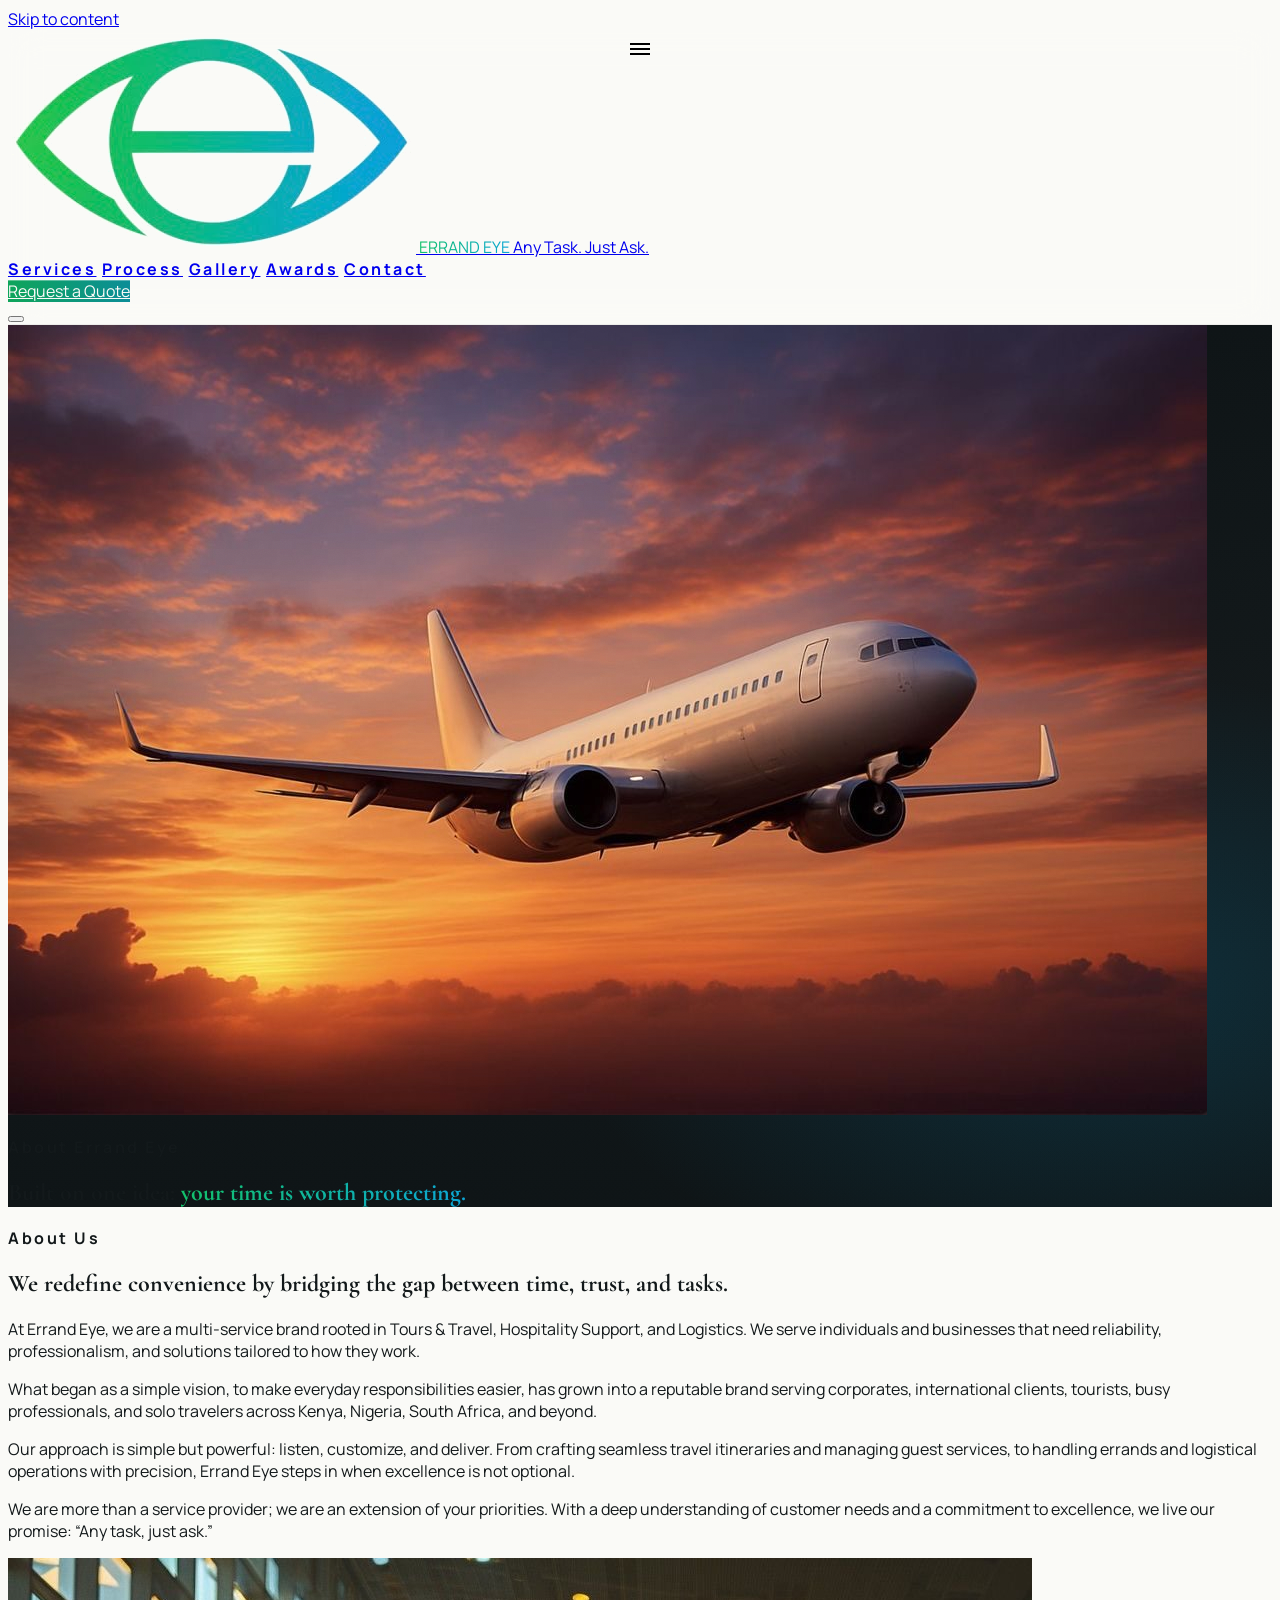
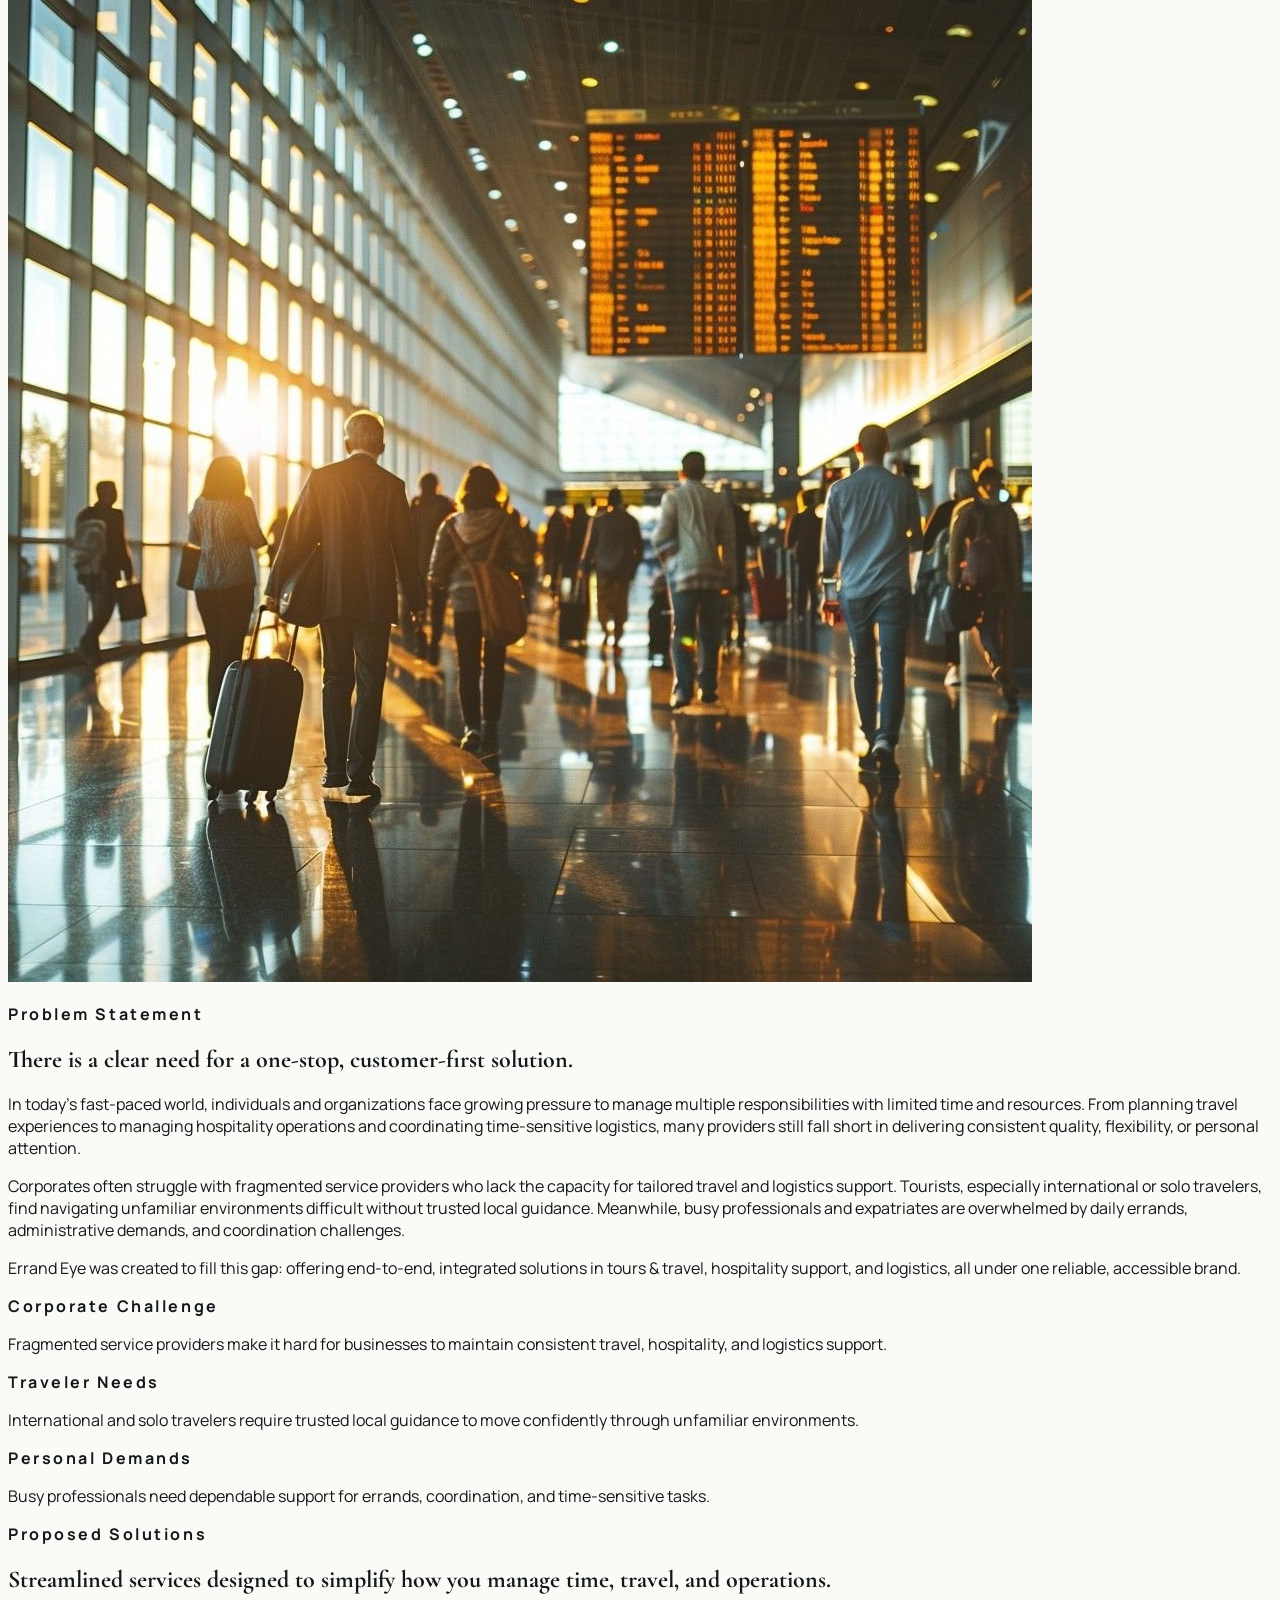
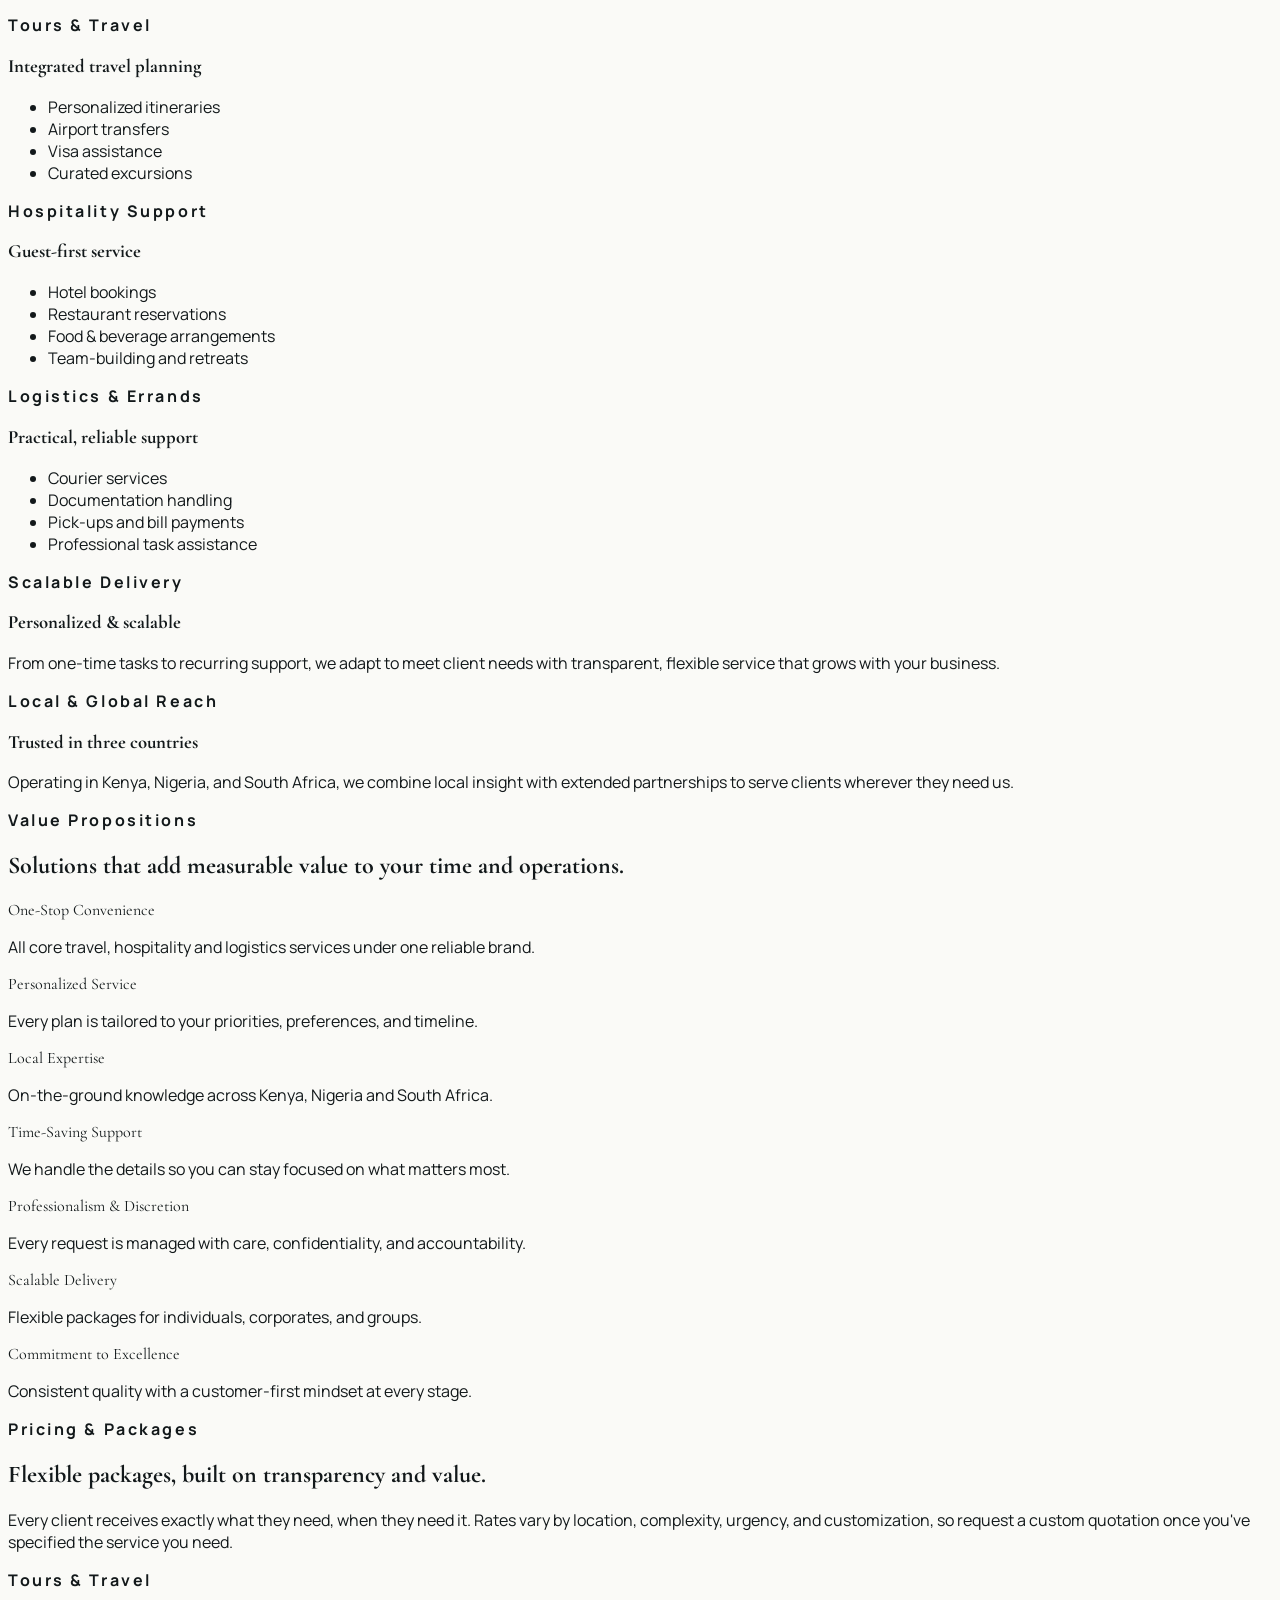
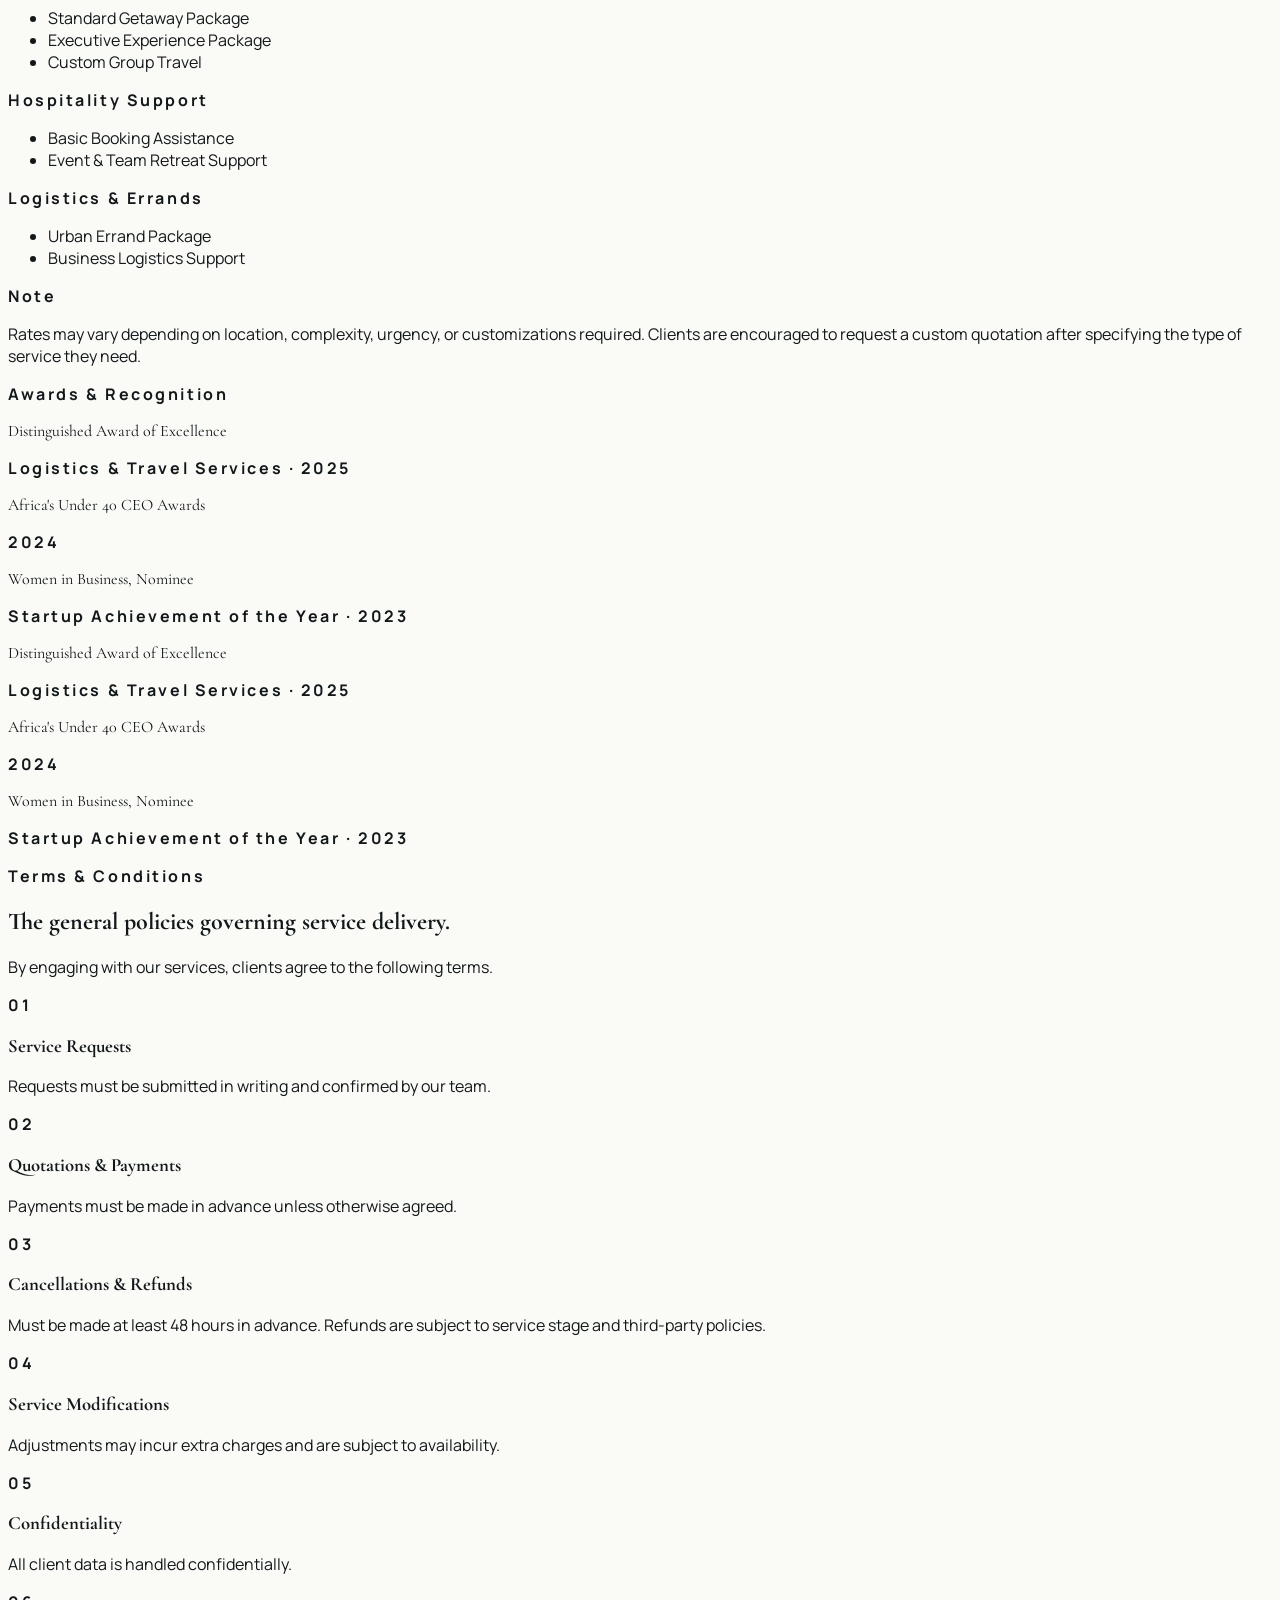
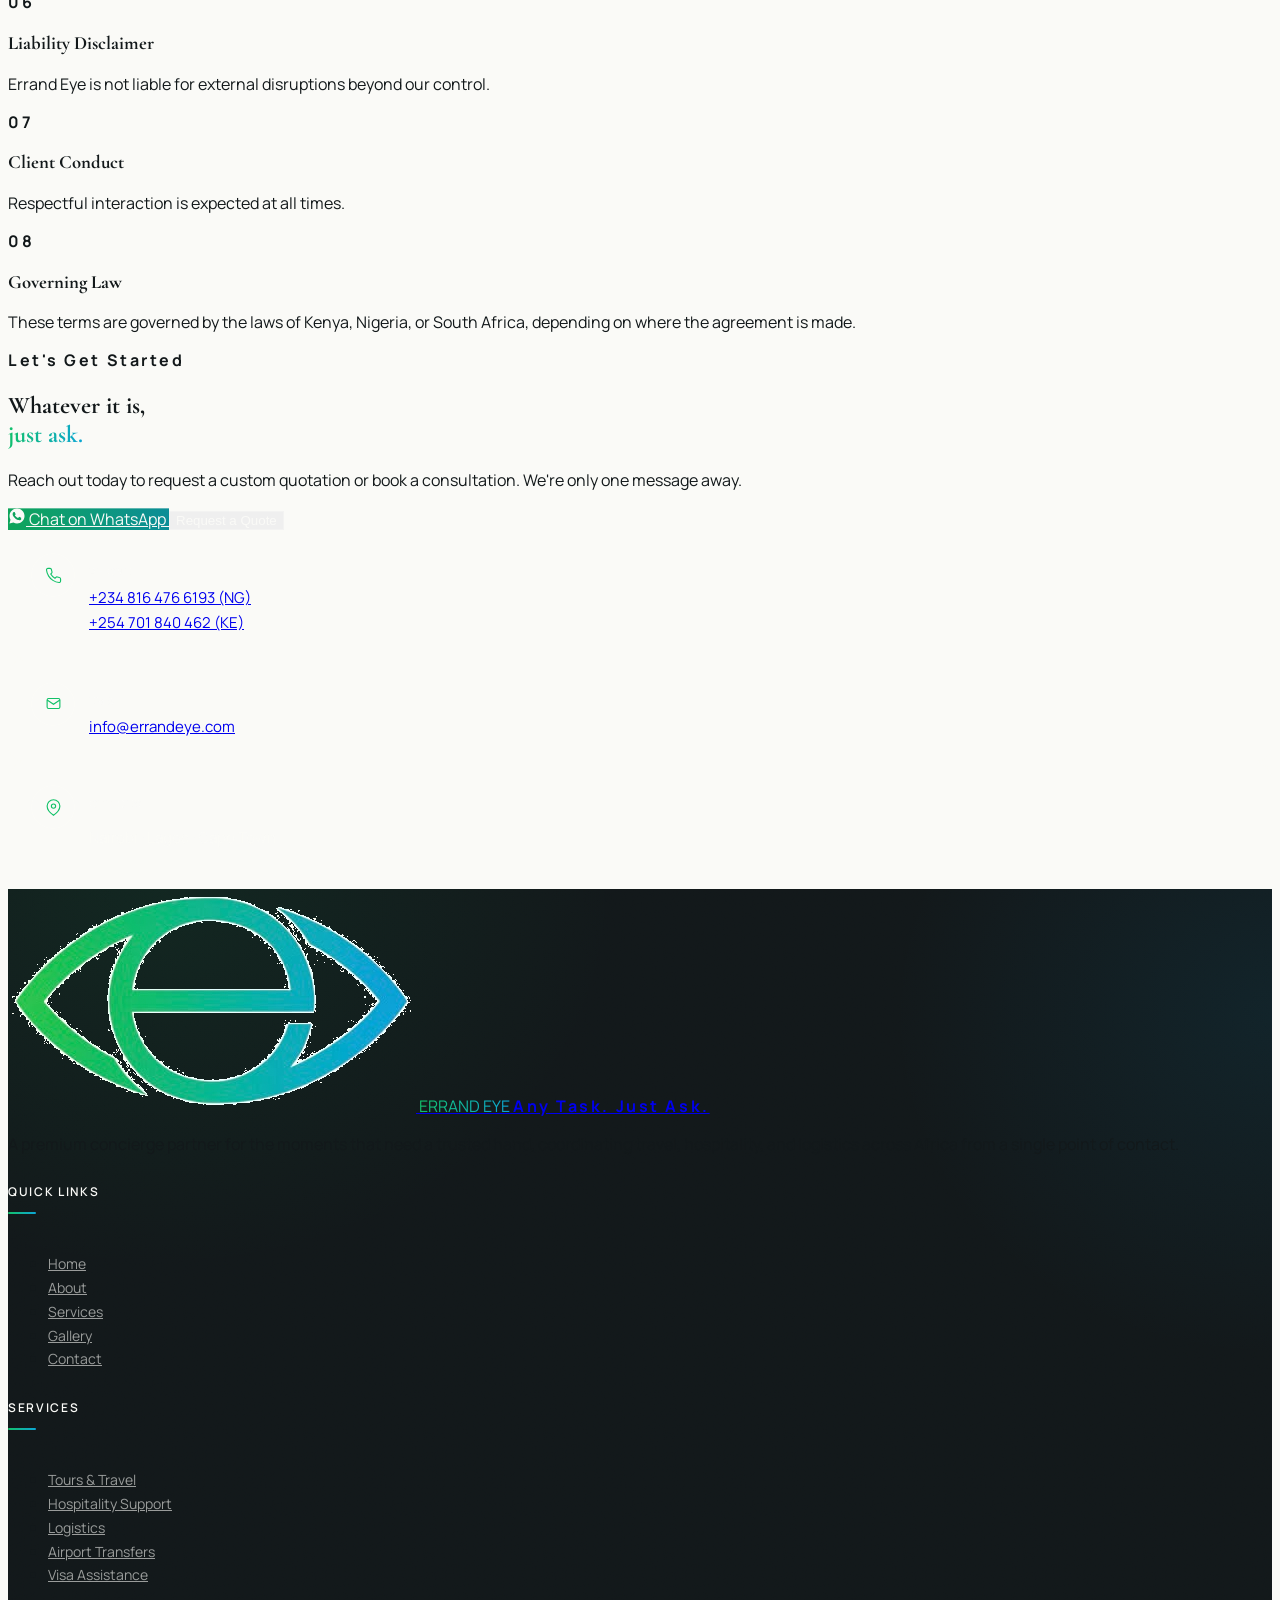
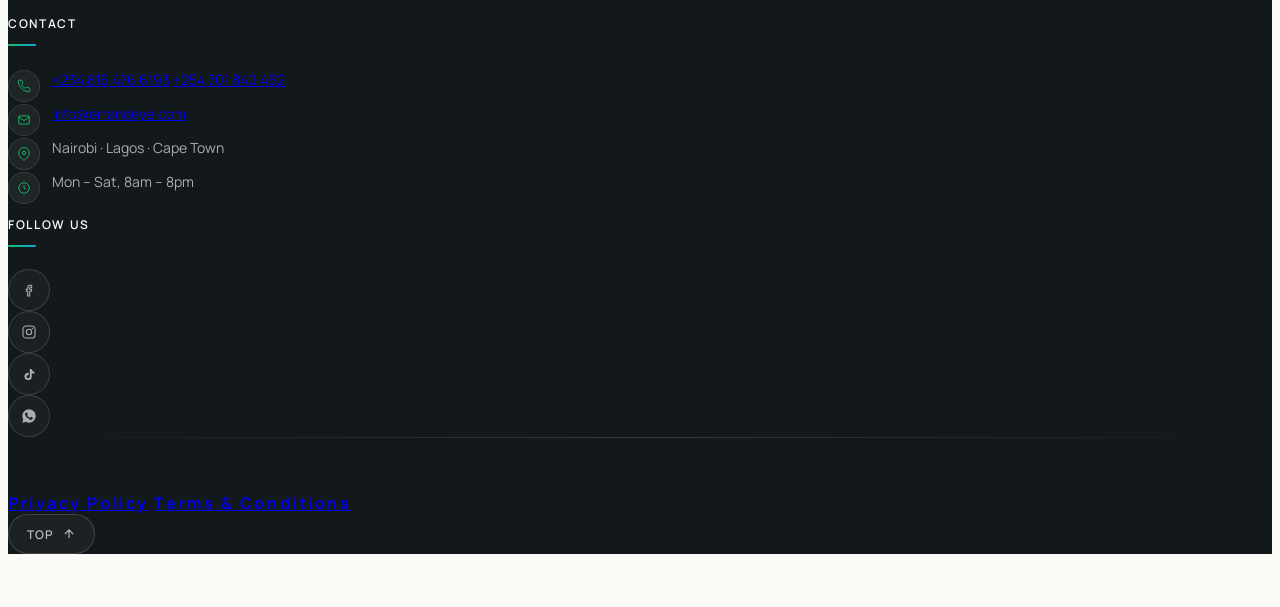
==== errand-eye/about.html @ 17d0c0e8 "Reorganize backend into backend/ and remove conflicting root Procfile Moves the Django project (conf" ====
<!DOCTYPE html>
<html lang="en">
<head>
<meta charset="UTF-8">
<meta name="viewport" content="width=device-width, initial-scale=1.0">
<title>About Us | Errand Eye Limited: Tours, Hospitality &amp; Logistics Across Africa</title>
<meta name="description" content="Errand Eye is a premium concierge partner across Kenya, Nigeria, and South Africa, built on one idea: your time is worth protecting. Learn our story and values.">
<meta name="keywords" content="Errand Eye about, concierge company Africa, travel logistics company Kenya Nigeria South Africa">
<meta property="og:title" content="About Us | Errand Eye Limited">
<meta property="og:description" content="A premium concierge partner for tours &amp; travel, hospitality, and logistics across Africa.">
<meta property="og:type" content="website">
<meta property="og:image" content="assets/images/logo-lockup.png">
<link rel="icon" href="favicon.ico" sizes="any">
<link rel="icon" href="assets/images/logo-mark.png" type="image/png">
<link rel="apple-touch-icon" href="assets/images/apple-touch-icon.png">

<!-- Fonts -->
<link rel="preconnect" href="https://fonts.googleapis.com">
<link rel="preconnect" href="https://fonts.gstatic.com" crossorigin>
<link href="https://fonts.googleapis.com/css2?family=Cormorant+Garamond:ital,wght@0,400;0,500;0,600;0,700;1,500;1,600&family=Manrope:wght@300;400;500;600;700;800&display=swap" rel="stylesheet">

<!-- Tailwind (CDN, no build step) -->
<script src="https://cdn.tailwindcss.com"></script>
<script>
  tailwind.config = {
    theme: {
      extend: {
        colors: {
          'eye-green': '#0EA55A',
          'eye-green-light': '#12C168',
          'eye-blue': '#0B84B0',
          'eye-blue-light': '#0BA5D6',
          'eye-charcoal': '#12181A',
          'eye-charcoal-soft': '#1B2224',
          'eye-cream': '#FAFAF7',
          'eye-gray': '#E9E7E2',
          'eye-gray-line': '#DAD7CF',
        },
        fontFamily: {
          display: ['Cormorant Garamond', 'serif'],
          sans: ['Manrope', 'sans-serif'],
          mono: ['Manrope', 'sans-serif'],
        },
      },
    },
  };
</script>

<link rel="stylesheet" href="css/style.css">
</head>
<body class="bg-eye-cream text-eye-charcoal antialiased">

<a href="#main" class="sr-only focus:not-sr-only focus:fixed focus:top-4 focus:left-4 focus:z-[100] focus:bg-eye-charcoal focus:text-eye-cream focus:px-4 focus:py-2 focus:rounded-full">Skip to content</a>

<!-- ============================================================
     NAVIGATION
     ============================================================ -->
<header id="site-nav" class="nav-glass fixed top-0 inset-x-0 z-50">
  <div class="max-w-7xl mx-auto px-4 sm:px-6 lg:px-10">
    <div class="flex items-center justify-between h-16 lg:h-20">
      <a href="index.html#hero" class="flex items-center gap-2.5 sm:gap-3 group">
        <img src="assets/images/logo-mark.png" alt="Errand Eye" class="h-7 sm:h-8 w-auto transition-transform duration-500 group-hover:scale-105">
        <span class="flex flex-col leading-tight">
          <span class="font-sans font-semibold text-[14px] sm:text-[15px] tracking-wide text-gradient-brand">ERRAND EYE</span>
          <span class="font-sans text-[9px] sm:text-[10px] tracking-wide text-eye-charcoal/45 mt-0.5">Any Task. Just Ask.</span>
        </span>
      </a>

      <nav class="hidden lg:flex items-center gap-10 font-mono text-[13px] uppercase tracking-wider text-eye-charcoal/70">
        <a href="services.html" class="hover:text-eye-charcoal transition-colors">Services</a>
        <a href="index.html#process" class="hover:text-eye-charcoal transition-colors">Process</a>
        <a href="gallery.html" class="hover:text-eye-charcoal transition-colors">Gallery</a>
        <a href="index.html#awards" class="hover:text-eye-charcoal transition-colors">Awards</a>
        <a href="#contact" class="hover:text-eye-charcoal transition-colors">Contact</a>
      </nav>

      <div class="hidden lg:flex items-center gap-3">
        <a href="#contact" class="inline-flex items-center gap-2 rounded-full px-5 py-2.5 text-sm font-medium btn-primary">
          Request a Quote
        </a>
      </div>

      <button id="menu-toggle" aria-label="Toggle menu" aria-expanded="false" class="lg:hidden relative h-9 w-9 -mr-2">
        <span class="hamburger-line"></span>
        <span class="hamburger-line"></span>
        <span class="hamburger-line"></span>
      </button>
    </div>
  </div>

  <div id="mobile-menu" class="mobile-menu lg:hidden px-4 sm:px-6 pb-8 font-mono text-sm uppercase tracking-wider bg-eye-cream/98 backdrop-blur-md border-t border-eye-gray-line shadow-xl">
    <a href="services.html" class="mobile-menu-link">Services<svg class="menu-arrow" width="14" height="14" viewBox="0 0 16 16" fill="none" stroke="currentColor" stroke-width="1.6"><path d="M3 8h10M9 4l4 4-4 4"/></svg></a>
    <a href="index.html#process" class="mobile-menu-link">Process<svg class="menu-arrow" width="14" height="14" viewBox="0 0 16 16" fill="none" stroke="currentColor" stroke-width="1.6"><path d="M3 8h10M9 4l4 4-4 4"/></svg></a>
    <a href="gallery.html" class="mobile-menu-link">Gallery<svg class="menu-arrow" width="14" height="14" viewBox="0 0 16 16" fill="none" stroke="currentColor" stroke-width="1.6"><path d="M3 8h10M9 4l4 4-4 4"/></svg></a>
    <a href="index.html#awards" class="mobile-menu-link">Awards<svg class="menu-arrow" width="14" height="14" viewBox="0 0 16 16" fill="none" stroke="currentColor" stroke-width="1.6"><path d="M3 8h10M9 4l4 4-4 4"/></svg></a>
    <a href="#contact" class="mobile-menu-link">Contact<svg class="menu-arrow" width="14" height="14" viewBox="0 0 16 16" fill="none" stroke="currentColor" stroke-width="1.6"><path d="M3 8h10M9 4l4 4-4 4"/></svg></a>
    <a href="#contact" class="mobile-menu-cta mt-5 inline-flex justify-center items-center gap-2 rounded-full px-5 py-3 text-sm font-medium normal-case tracking-normal btn-primary">Request a Quote</a>
  </div>
</header>

<main id="main">

<!-- ============================================================
     PAGE HERO
     ============================================================ -->
<section class="hero-canvas grain relative overflow-hidden text-eye-cream pt-28 pb-20 lg:pt-48 lg:pb-28">
  <div class="absolute inset-0" aria-hidden="true">
    <img src="assets/images/hero/hero-aircraft-sunset.jpg" alt="" class="w-full h-full object-cover" style="object-position: center 60%;">
  </div>
  <div class="absolute inset-0 bg-gradient-to-t from-eye-charcoal via-eye-charcoal/70 to-eye-charcoal/45"></div>
  <div class="relative z-10 max-w-7xl mx-auto px-6 lg:px-10">
    <p class="reveal font-mono text-[12px] uppercase tracking-[0.2em] text-eye-green-light mb-6">About Errand Eye</p>
    <h1 class="reveal font-display text-4xl sm:text-6xl leading-[1.05] tracking-tight max-w-3xl">
      Built on one idea: <span class="italic text-gradient-brand">your time is worth protecting.</span>
    </h1>
  </div>
</section>

<!-- ============================================================
     COMPANY OVERVIEW
     ============================================================ -->
<section class="py-28 lg:py-36">
  <div class="max-w-7xl mx-auto px-6 lg:px-10 grid lg:grid-cols-2 gap-16 items-center">
    <div class="reveal">
      <p class="font-mono text-[12px] uppercase tracking-[0.2em] text-eye-blue mb-4">About Us</p>
      <h2 class="font-display text-4xl sm:text-5xl leading-[1.05] tracking-tight mb-6">We redefine convenience by bridging the gap between time, trust, and tasks.</h2>
      <div class="space-y-5 text-eye-charcoal/75 leading-relaxed">
        <p>At Errand Eye, we are a multi-service brand rooted in Tours & Travel, Hospitality Support, and Logistics. We serve individuals and businesses that need reliability, professionalism, and solutions tailored to how they work.</p>
        <p>What began as a simple vision, to make everyday responsibilities easier, has grown into a reputable brand serving corporates, international clients, tourists, busy professionals, and solo travelers across Kenya, Nigeria, South Africa, and beyond.</p>
        <p>Our approach is simple but powerful: listen, customize, and deliver. From crafting seamless travel itineraries and managing guest services, to handling errands and logistical operations with precision, Errand Eye steps in when excellence is not optional.</p>
        <p>We are more than a service provider; we are an extension of your priorities. With a deep understanding of customer needs and a commitment to excellence, we live our promise: <span class="font-semibold text-eye-green">“Any task, just ask.”</span></p>
      </div>
    </div>
    <div class="reveal relative aspect-[4/5] rounded-2xl overflow-hidden">
      <img src="assets/images/hero/hero-terminal.jpg" alt="Traveler moving through a modern airport terminal" class="w-full h-full object-cover" style="object-position: center 30%;">
    </div>
  </div>
</section>

<!-- ============================================================
     PROBLEM STATEMENT
     ============================================================ -->
<section class="py-28 lg:py-36 bg-eye-charcoal-soft text-eye-cream">
  <div class="max-w-7xl mx-auto px-6 lg:px-10">
    <div class="reveal max-w-2xl mb-12">
      <p class="font-mono text-[12px] uppercase tracking-[0.2em] text-eye-green-light mb-4">Problem Statement</p>
      <h2 class="font-display text-4xl sm:text-5xl leading-[1.05] tracking-tight mb-6">There is a clear need for a one-stop, customer-first solution.</h2>
      <div class="space-y-5 text-eye-cream/75 leading-relaxed">
        <p>In today’s fast-paced world, individuals and organizations face growing pressure to manage multiple responsibilities with limited time and resources. From planning travel experiences to managing hospitality operations and coordinating time-sensitive logistics, many providers still fall short in delivering consistent quality, flexibility, or personal attention.</p>
        <p>Corporates often struggle with fragmented service providers who lack the capacity for tailored travel and logistics support. Tourists, especially international or solo travelers, find navigating unfamiliar environments difficult without trusted local guidance. Meanwhile, busy professionals and expatriates are overwhelmed by daily errands, administrative demands, and coordination challenges.</p>
        <p>Errand Eye was created to fill this gap: offering end-to-end, integrated solutions in tours & travel, hospitality support, and logistics, all under one reliable, accessible brand.</p>
      </div>
    </div>

    <div class="grid gap-8 sm:grid-cols-2 lg:grid-cols-3">
      <div class="rounded-3xl border border-white/10 bg-white/5 p-8">
        <p class="font-mono text-[11px] uppercase tracking-[0.2em] text-eye-green-light mb-4">Corporate Challenge</p>
        <p class="text-sm text-eye-cream/75 leading-relaxed">Fragmented service providers make it hard for businesses to maintain consistent travel, hospitality, and logistics support.</p>
      </div>
      <div class="rounded-3xl border border-white/10 bg-white/5 p-8">
        <p class="font-mono text-[11px] uppercase tracking-[0.2em] text-eye-green-light mb-4">Traveler Needs</p>
        <p class="text-sm text-eye-cream/75 leading-relaxed">International and solo travelers require trusted local guidance to move confidently through unfamiliar environments.</p>
      </div>
      <div class="rounded-3xl border border-white/10 bg-white/5 p-8">
        <p class="font-mono text-[11px] uppercase tracking-[0.2em] text-eye-green-light mb-4">Personal Demands</p>
        <p class="text-sm text-eye-cream/75 leading-relaxed">Busy professionals need dependable support for errands, coordination, and time-sensitive tasks.</p>
      </div>
    </div>
  </div>
</section>

<!-- ============================================================
     PROPOSED SOLUTIONS
     ============================================================ -->
<section class="py-28 lg:py-36">
  <div class="max-w-7xl mx-auto px-6 lg:px-10">
    <div class="reveal max-w-2xl mb-12">
      <p class="font-mono text-[12px] uppercase tracking-[0.2em] text-eye-blue mb-4">Proposed Solutions</p>
      <h2 class="font-display text-4xl sm:text-5xl leading-[1.05] tracking-tight">Streamlined services designed to simplify how you manage time, travel, and operations.</h2>
    </div>

    <div class="grid gap-8 lg:grid-cols-3">
      <div class="rounded-3xl border border-eye-gray-line bg-eye-cream p-8 shadow-sm">
        <p class="font-mono text-[11px] uppercase tracking-[0.2em] text-eye-charcoal/50 mb-4">Tours &amp; Travel</p>
        <h3 class="font-display text-2xl mb-4">Integrated travel planning</h3>
        <ul class="space-y-3 text-sm text-eye-charcoal/75 leading-relaxed">
          <li>Personalized itineraries</li>
          <li>Airport transfers</li>
          <li>Visa assistance</li>
          <li>Curated excursions</li>
        </ul>
      </div>
      <div class="rounded-3xl border border-eye-gray-line bg-eye-cream p-8 shadow-sm">
        <p class="font-mono text-[11px] uppercase tracking-[0.2em] text-eye-charcoal/50 mb-4">Hospitality Support</p>
        <h3 class="font-display text-2xl mb-4">Guest-first service</h3>
        <ul class="space-y-3 text-sm text-eye-charcoal/75 leading-relaxed">
          <li>Hotel bookings</li>
          <li>Restaurant reservations</li>
          <li>Food &amp; beverage arrangements</li>
          <li>Team-building and retreats</li>
        </ul>
      </div>
      <div class="rounded-3xl border border-eye-gray-line bg-eye-cream p-8 shadow-sm">
        <p class="font-mono text-[11px] uppercase tracking-[0.2em] text-eye-charcoal/50 mb-4">Logistics &amp; Errands</p>
        <h3 class="font-display text-2xl mb-4">Practical, reliable support</h3>
        <ul class="space-y-3 text-sm text-eye-charcoal/75 leading-relaxed">
          <li>Courier services</li>
          <li>Documentation handling</li>
          <li>Pick-ups and bill payments</li>
          <li>Professional task assistance</li>
        </ul>
      </div>
    </div>

    <div class="mt-14 grid gap-8 lg:grid-cols-2">
      <div class="rounded-3xl border border-eye-gray-line bg-eye-charcoal-soft p-8 text-eye-cream">
        <p class="font-mono text-[11px] uppercase tracking-[0.2em] text-eye-green-light mb-4">Scalable Delivery</p>
        <h3 class="font-display text-3xl mb-4">Personalized &amp; scalable</h3>
        <p class="text-sm text-eye-cream/75 leading-relaxed">From one-time tasks to recurring support, we adapt to meet client needs with transparent, flexible service that grows with your business.</p>
      </div>
      <div class="rounded-3xl border border-eye-gray-line bg-eye-cream p-8 shadow-sm">
        <p class="font-mono text-[11px] uppercase tracking-[0.2em] text-eye-charcoal/50 mb-4">Local &amp; Global Reach</p>
        <h3 class="font-display text-3xl mb-4">Trusted in three countries</h3>
        <p class="text-sm text-eye-charcoal/75 leading-relaxed">Operating in Kenya, Nigeria, and South Africa, we combine local insight with extended partnerships to serve clients wherever they need us.</p>
      </div>
    </div>
  </div>
</section>

<!-- ============================================================
     WHY CHOOSE US
     ============================================================ -->
<section class="py-28 lg:py-36 bg-eye-charcoal-soft text-eye-cream">
  <div class="max-w-7xl mx-auto px-6 lg:px-10">
    <div class="reveal max-w-2xl mb-12">
      <p class="font-mono text-[12px] uppercase tracking-[0.2em] text-eye-green-light mb-4">Value Propositions</p>
      <h2 class="font-display text-4xl sm:text-5xl leading-[1.05] tracking-tight">Solutions that add measurable value to your time and operations.</h2>
    </div>
    <div class="grid gap-6 sm:grid-cols-2 xl:grid-cols-4">
      <div class="rounded-3xl border border-white/10 bg-white/5 p-8">
        <p class="font-display text-xl mb-3">One-Stop Convenience</p>
        <p class="text-sm text-eye-cream/75 leading-relaxed">All core travel, hospitality and logistics services under one reliable brand.</p>
      </div>
      <div class="rounded-3xl border border-white/10 bg-white/5 p-8">
        <p class="font-display text-xl mb-3">Personalized Service</p>
        <p class="text-sm text-eye-cream/75 leading-relaxed">Every plan is tailored to your priorities, preferences, and timeline.</p>
      </div>
      <div class="rounded-3xl border border-white/10 bg-white/5 p-8">
        <p class="font-display text-xl mb-3">Local Expertise</p>
        <p class="text-sm text-eye-cream/75 leading-relaxed">On-the-ground knowledge across Kenya, Nigeria and South Africa.</p>
      </div>
      <div class="rounded-3xl border border-white/10 bg-white/5 p-8">
        <p class="font-display text-xl mb-3">Time-Saving Support</p>
        <p class="text-sm text-eye-cream/75 leading-relaxed">We handle the details so you can stay focused on what matters most.</p>
      </div>
      <div class="rounded-3xl border border-white/10 bg-white/5 p-8">
        <p class="font-display text-xl mb-3">Professionalism &amp; Discretion</p>
        <p class="text-sm text-eye-cream/75 leading-relaxed">Every request is managed with care, confidentiality, and accountability.</p>
      </div>
      <div class="rounded-3xl border border-white/10 bg-white/5 p-8">
        <p class="font-display text-xl mb-3">Scalable Delivery</p>
        <p class="text-sm text-eye-cream/75 leading-relaxed">Flexible packages for individuals, corporates, and groups.</p>
      </div>
      <div class="rounded-3xl border border-white/10 bg-white/5 p-8 xl:col-span-2">
        <p class="font-display text-xl mb-3">Commitment to Excellence</p>
        <p class="text-sm text-eye-cream/75 leading-relaxed">Consistent quality with a customer-first mindset at every stage.</p>
      </div>
    </div>
  </div>
</section>

<!-- ============================================================
     PRICING & PACKAGES
     ============================================================ -->
<section class="py-28 lg:py-36">
  <div class="max-w-7xl mx-auto px-6 lg:px-10">
    <div class="reveal max-w-2xl mb-12">
      <p class="font-mono text-[12px] uppercase tracking-[0.2em] text-eye-blue mb-4">Pricing &amp; Packages</p>
      <h2 class="font-display text-4xl sm:text-5xl leading-[1.05] tracking-tight mb-6">Flexible packages, built on transparency and value.</h2>
      <p class="text-eye-charcoal/65 leading-relaxed">Every client receives exactly what they need, when they need it. Rates vary by location, complexity, urgency, and customization, so request a custom quotation once you've specified the service you need.</p>
    </div>

    <div class="reveal-stagger grid gap-6 lg:grid-cols-3" data-dynamic="pricing">
      <div class="rounded-3xl border border-eye-gray-line bg-white p-8 shadow-sm">
        <p class="font-mono text-[11px] uppercase tracking-[0.2em] text-eye-charcoal/50 mb-4">Tours &amp; Travel</p>
        <ul class="space-y-3 text-sm text-eye-charcoal/75 leading-relaxed">
          <li class="flex items-start gap-2.5"><span class="mt-1.5 h-1 w-1 rounded-full bg-eye-green shrink-0"></span>Standard Getaway Package</li>
          <li class="flex items-start gap-2.5"><span class="mt-1.5 h-1 w-1 rounded-full bg-eye-green shrink-0"></span>Executive Experience Package</li>
          <li class="flex items-start gap-2.5"><span class="mt-1.5 h-1 w-1 rounded-full bg-eye-green shrink-0"></span>Custom Group Travel</li>
        </ul>
      </div>
      <div class="rounded-3xl border border-eye-gray-line bg-white p-8 shadow-sm">
        <p class="font-mono text-[11px] uppercase tracking-[0.2em] text-eye-charcoal/50 mb-4">Hospitality Support</p>
        <ul class="space-y-3 text-sm text-eye-charcoal/75 leading-relaxed">
          <li class="flex items-start gap-2.5"><span class="mt-1.5 h-1 w-1 rounded-full bg-eye-blue shrink-0"></span>Basic Booking Assistance</li>
          <li class="flex items-start gap-2.5"><span class="mt-1.5 h-1 w-1 rounded-full bg-eye-blue shrink-0"></span>Event &amp; Team Retreat Support</li>
        </ul>
      </div>
      <div class="rounded-3xl border border-eye-gray-line bg-white p-8 shadow-sm">
        <p class="font-mono text-[11px] uppercase tracking-[0.2em] text-eye-charcoal/50 mb-4">Logistics &amp; Errands</p>
        <ul class="space-y-3 text-sm text-eye-charcoal/75 leading-relaxed">
          <li class="flex items-start gap-2.5"><span class="mt-1.5 h-1 w-1 rounded-full bg-eye-green shrink-0"></span>Urban Errand Package</li>
          <li class="flex items-start gap-2.5"><span class="mt-1.5 h-1 w-1 rounded-full bg-eye-green shrink-0"></span>Business Logistics Support</li>
        </ul>
      </div>
    </div>

    <div class="reveal mt-10 rounded-2xl border border-eye-gray-line bg-eye-gray/50 px-6 py-5 flex items-start gap-3">
      <span class="font-mono text-[11px] uppercase tracking-[0.15em] text-eye-charcoal/50 shrink-0 mt-0.5">Note</span>
      <p class="text-sm text-eye-charcoal/70 leading-relaxed">Rates may vary depending on location, complexity, urgency, or customizations required. Clients are encouraged to request a custom quotation after specifying the type of service they need.</p>
    </div>
  </div>
</section>

<section class="py-24 border-y border-eye-gray-line overflow-hidden">
  <div class="max-w-7xl mx-auto px-6 lg:px-10 mb-12">
    <p class="reveal font-mono text-[12px] uppercase tracking-[0.2em] text-eye-green text-center">Awards &amp; Recognition</p>
  </div>

  <div class="relative">
    <div class="marquee-track flex gap-16 w-max" data-dynamic="awards-track" data-award-style="plain">
      <div class="flex items-center gap-16 pr-16">
        <div class="text-center">
          <p class="font-display text-2xl mb-1">Distinguished Award of Excellence</p>
          <p class="font-mono text-xs uppercase tracking-wider text-eye-charcoal/50">Logistics &amp; Travel Services · 2025</p>
        </div>
        <div class="h-10 w-px bg-eye-gray-line"></div>
        <div class="text-center">
          <p class="font-display text-2xl mb-1">Africa's Under 40 CEO Awards</p>
          <p class="font-mono text-xs uppercase tracking-wider text-eye-charcoal/50">2024</p>
        </div>
        <div class="h-10 w-px bg-eye-gray-line"></div>
        <div class="text-center">
          <p class="font-display text-2xl mb-1">Women in Business, Nominee</p>
          <p class="font-mono text-xs uppercase tracking-wider text-eye-charcoal/50">Startup Achievement of the Year · 2023</p>
        </div>
      </div>
      <!-- duplicate for seamless marquee loop -->
      <div class="flex items-center gap-16 pr-16" aria-hidden="true">
        <div class="text-center">
          <p class="font-display text-2xl mb-1">Distinguished Award of Excellence</p>
          <p class="font-mono text-xs uppercase tracking-wider text-eye-charcoal/50">Logistics &amp; Travel Services · 2025</p>
        </div>
        <div class="h-10 w-px bg-eye-gray-line"></div>
        <div class="text-center">
          <p class="font-display text-2xl mb-1">Africa's Under 40 CEO Awards</p>
          <p class="font-mono text-xs uppercase tracking-wider text-eye-charcoal/50">2024</p>
        </div>
        <div class="h-10 w-px bg-eye-gray-line"></div>
        <div class="text-center">
          <p class="font-display text-2xl mb-1">Women in Business, Nominee</p>
          <p class="font-mono text-xs uppercase tracking-wider text-eye-charcoal/50">Startup Achievement of the Year · 2023</p>
        </div>
      </div>
    </div>
  </div>
</section>

<!-- ============================================================
     TERMS & CONDITIONS
     ============================================================ -->
<section id="terms" class="py-28 lg:py-36 bg-eye-charcoal-soft text-eye-cream">
  <div class="max-w-7xl mx-auto px-6 lg:px-10">
    <div class="reveal max-w-2xl mb-12">
      <p class="font-mono text-[12px] uppercase tracking-[0.2em] text-eye-green-light mb-4">Terms &amp; Conditions</p>
      <h2 class="font-display text-4xl sm:text-5xl leading-[1.05] tracking-tight">The general policies governing service delivery.</h2>
      <p class="mt-5 text-eye-cream/65 leading-relaxed">By engaging with our services, clients agree to the following terms.</p>
    </div>

    <div class="reveal-stagger grid gap-x-10 gap-y-8 sm:grid-cols-2">
      <div class="flex gap-5">
        <span class="font-mono text-xs text-eye-cream/40 pt-1">01</span>
        <div>
          <h3 class="font-display text-lg mb-1.5">Service Requests</h3>
          <p class="text-sm text-eye-cream/65 leading-relaxed">Requests must be submitted in writing and confirmed by our team.</p>
        </div>
      </div>
      <div class="flex gap-5">
        <span class="font-mono text-xs text-eye-cream/40 pt-1">02</span>
        <div>
          <h3 class="font-display text-lg mb-1.5">Quotations &amp; Payments</h3>
          <p class="text-sm text-eye-cream/65 leading-relaxed">Payments must be made in advance unless otherwise agreed.</p>
        </div>
      </div>
      <div class="flex gap-5">
        <span class="font-mono text-xs text-eye-cream/40 pt-1">03</span>
        <div>
          <h3 class="font-display text-lg mb-1.5">Cancellations &amp; Refunds</h3>
          <p class="text-sm text-eye-cream/65 leading-relaxed">Must be made at least 48 hours in advance. Refunds are subject to service stage and third-party policies.</p>
        </div>
      </div>
      <div class="flex gap-5">
        <span class="font-mono text-xs text-eye-cream/40 pt-1">04</span>
        <div>
          <h3 class="font-display text-lg mb-1.5">Service Modifications</h3>
          <p class="text-sm text-eye-cream/65 leading-relaxed">Adjustments may incur extra charges and are subject to availability.</p>
        </div>
      </div>
      <div class="flex gap-5">
        <span class="font-mono text-xs text-eye-cream/40 pt-1">05</span>
        <div>
          <h3 class="font-display text-lg mb-1.5">Confidentiality</h3>
          <p class="text-sm text-eye-cream/65 leading-relaxed">All client data is handled confidentially.</p>
        </div>
      </div>
      <div class="flex gap-5">
        <span class="font-mono text-xs text-eye-cream/40 pt-1">06</span>
        <div>
          <h3 class="font-display text-lg mb-1.5">Liability Disclaimer</h3>
          <p class="text-sm text-eye-cream/65 leading-relaxed">Errand Eye is not liable for external disruptions beyond our control.</p>
        </div>
      </div>
      <div class="flex gap-5">
        <span class="font-mono text-xs text-eye-cream/40 pt-1">07</span>
        <div>
          <h3 class="font-display text-lg mb-1.5">Client Conduct</h3>
          <p class="text-sm text-eye-cream/65 leading-relaxed">Respectful interaction is expected at all times.</p>
        </div>
      </div>
      <div class="flex gap-5">
        <span class="font-mono text-xs text-eye-cream/40 pt-1">08</span>
        <div>
          <h3 class="font-display text-lg mb-1.5">Governing Law</h3>
          <p class="text-sm text-eye-cream/65 leading-relaxed">These terms are governed by the laws of Kenya, Nigeria, or South Africa, depending on where the agreement is made.</p>
        </div>
      </div>
    </div>
  </div>
</section>

<!-- ============================================================
     FINAL CTA
     ============================================================ -->
<section id="contact" class="relative py-28 lg:py-40 overflow-hidden">
  <div class="absolute inset-0 hero-canvas grain"></div>
  <div class="relative z-10 max-w-4xl mx-auto px-6 lg:px-10 text-center text-eye-cream">
    <p class="reveal font-mono text-[12px] uppercase tracking-[0.2em] text-eye-green-light mb-6">Let's Get Started</p>
    <h2 class="reveal font-display text-4xl sm:text-6xl leading-[1.02] tracking-tight mb-8">
      Whatever it is,<br><span class="italic text-gradient-brand">just ask.</span>
    </h2>
    <p class="reveal max-w-xl mx-auto text-eye-cream/70 leading-relaxed mb-12">
      Reach out today to request a custom quotation or book a consultation. We're only one message away.
    </p>

    <div class="reveal flex flex-wrap items-center justify-center gap-4 mb-16">
      <a href="https://wa.me/2348164766193" data-contact="whatsapp-link" target="_blank" rel="noopener" class="inline-flex items-center gap-2 rounded-full px-8 py-4 text-[15px] font-medium btn-primary">
        <svg width="18" height="18" viewBox="0 0 24 24" fill="currentColor"><path d="M12.04 2c-5.5 0-10 4.5-10 10 0 1.77.46 3.44 1.27 4.89L2 22l5.25-1.28A9.96 9.96 0 0 0 12.04 22c5.5 0 10-4.5 10-10s-4.5-10-10-10zm5.7 14.2c-.24.68-1.4 1.3-1.94 1.38-.5.08-1.13.11-1.83-.12-.42-.13-.96-.31-1.65-.6-2.9-1.25-4.8-4.16-4.94-4.35-.14-.19-1.18-1.57-1.18-3 0-1.42.75-2.12 1.02-2.41.27-.29.58-.36.78-.36h.56c.18 0 .42-.02.65.5.24.53.8 1.87.87 2 .07.14.11.3.02.48-.09.19-.14.3-.27.46-.14.16-.29.36-.41.48-.14.14-.28.29-.12.57.16.28.72 1.19 1.55 1.93 1.06.95 1.96 1.24 2.24 1.38.28.14.44.12.6-.07.16-.19.7-.82.89-1.1.19-.28.37-.23.62-.14.25.09 1.6.75 1.87.89.28.14.46.21.53.32.07.12.07.65-.17 1.32z"/></svg>
        Chat on WhatsApp
      </a>
      <button type="button" id="lead-form-toggle" class="inline-flex items-center gap-2 rounded-full px-8 py-4 text-[15px] font-medium btn-ghost" aria-expanded="false" aria-controls="lead-form-wrap">
        Request a Quote
      </button>
    </div>

    <div id="lead-form-wrap" class="lead-form-wrap max-w-xl mx-auto text-left mb-16">
      <form id="lead-form" class="lead-form" novalidate>
        <div class="grid sm:grid-cols-2 gap-4">
          <div class="lead-field">
            <label for="lead-name">Name</label>
            <input type="text" id="lead-name" name="name" required autocomplete="name" placeholder="Your name">
          </div>
          <div class="lead-field">
            <label for="lead-phone">Phone</label>
            <input type="tel" id="lead-phone" name="phone" autocomplete="tel" placeholder="+234...">
          </div>
          <div class="lead-field">
            <label for="lead-email">Email</label>
            <input type="email" id="lead-email" name="email" autocomplete="email" placeholder="you@example.com">
          </div>
          <div class="lead-field">
            <label for="lead-service">Service</label>
            <select id="lead-service" name="service">
              <option value="">Select a service</option>
              <option>Tours &amp; Travel</option>
              <option>Hospitality Support</option>
              <option>Airport Transfers</option>
              <option>Visa Assistance</option>
              <option>Corporate Travel</option>
              <option>Logistics &amp; Errands</option>
              <option>Event Planning</option>
              <option>Concierge Shopping &amp; Personal Errands</option>
              <option>Relocation &amp; Settling-In Support</option>
              <option>Other</option>
            </select>
          </div>
        </div>
        <div class="lead-field mt-4">
          <label for="lead-message">Message</label>
          <textarea id="lead-message" name="message" rows="4" required placeholder="Tell us what you need..."></textarea>
        </div>
        <button type="submit" id="lead-form-submit" class="mt-5 inline-flex items-center justify-center gap-2 rounded-full px-8 py-4 text-[15px] font-medium btn-primary w-full sm:w-auto">
          <span class="lead-submit-label">Send Request</span>
        </button>
        <p id="lead-form-status" class="mt-4 text-sm" role="status" aria-live="polite"></p>
      </form>
    </div>

    <div class="reveal grid sm:grid-cols-3 gap-5 pt-12 border-t border-eye-cream/10 text-left max-w-5xl mx-auto">
      <div class="contact-info-card">
        <span class="contact-info-icon"><svg width="17" height="17" viewBox="0 0 24 24" fill="none" stroke="currentColor" stroke-width="1.6"><path d="M22 16.92v3a2 2 0 0 1-2.18 2 19.79 19.79 0 0 1-8.63-3.07 19.5 19.5 0 0 1-6-6 19.79 19.79 0 0 1-3.07-8.67A2 2 0 0 1 4.11 2h3a2 2 0 0 1 2 1.72c.13.96.36 1.9.7 2.81a2 2 0 0 1-.45 2.11L8.09 9.91a16 16 0 0 0 6 6l1.27-1.27a2 2 0 0 1 2.11-.45c.91.34 1.85.57 2.81.7A2 2 0 0 1 22 16.92z"/></svg></span>
        <div>
          <p class="contact-info-label">Phone</p>
          <div class="contact-info-value">
            <a href="tel:+2348164766193" data-contact="phone-primary">+234 816 476 6193 <span class="text-eye-cream/40">(NG)</span></a>
            <a href="tel:+254701840462" data-contact="phone-secondary">+254 701 840 462 <span class="text-eye-cream/40">(KE)</span></a>
          </div>
        </div>
      </div>
      <div class="contact-info-card">
        <span class="contact-info-icon"><svg width="17" height="17" viewBox="0 0 24 24" fill="none" stroke="currentColor" stroke-width="1.6"><rect x="3" y="5" width="18" height="14" rx="2"/><path d="M3 7l9 6 9-6"/></svg></span>
        <div>
          <p class="contact-info-label">Email</p>
          <div class="contact-info-value"><a href="mailto:info@errandeye.com" data-contact="email">info@errandeye.com</a></div>
        </div>
      </div>
      <div class="contact-info-card">
        <span class="contact-info-icon"><svg width="17" height="17" viewBox="0 0 24 24" fill="none" stroke="currentColor" stroke-width="1.6"><path d="M21 10c0 7-9 13-9 13s-9-6-9-13a9 9 0 0 1 18 0z"/><circle cx="12" cy="10" r="3"/></svg></span>
        <div>
          <p class="contact-info-label">Offices</p>
          <p class="contact-info-value" data-contact="offices">Nairobi &middot; Lagos &middot; Cape Town</p>
        </div>
      </div>
    </div>
  </div>
</section>

</main>

<!-- ============================================================
     FOOTER
     ============================================================ -->
<footer class="footer-premium grain relative text-eye-cream overflow-hidden">
  <div class="absolute inset-x-0 top-0 h-px bg-gradient-to-r from-transparent via-eye-green-light/60 to-transparent"></div>

  <div class="relative max-w-7xl mx-auto px-6 lg:px-10 pt-24 pb-10">
    <div class="grid grid-cols-1 sm:grid-cols-2 lg:grid-cols-12 gap-x-8 gap-y-14 pb-16">

      <!-- Company -->
      <div class="sm:col-span-2 lg:col-span-4">
        <a href="index.html" class="inline-flex items-center gap-3 mb-6">
          <img src="assets/images/logo-mark.png" alt="Errand Eye" class="h-9 w-auto">
          <span class="flex flex-col leading-tight">
            <span class="font-sans font-semibold text-[16px] tracking-wide text-gradient-brand">ERRAND EYE</span>
            <span class="font-mono text-[10px] uppercase tracking-[0.14em] text-eye-cream/45 mt-1">Any Task. Just Ask.</span>
          </span>
        </a>
        <p class="text-[14.5px] text-eye-cream/55 leading-relaxed max-w-xs">
          A premium concierge partner for the moments that need a trusted hand, coordinating travel, hospitality, and logistics across Africa from a single point of contact.
        </p>
      </div>

      <!-- Quick Links -->
      <div class="lg:col-span-2">
        <p class="footer-col-heading">Quick Links</p>
        <ul class="space-y-2.5">
          <li><a href="index.html" class="footer-link">Home<svg class="footer-link-arrow" width="11" height="11" viewBox="0 0 16 16" fill="none" stroke="currentColor" stroke-width="1.6"><path d="M3 8h10M9 4l4 4-4 4"/></svg></a></li>
          <li><a href="about.html" class="footer-link">About<svg class="footer-link-arrow" width="11" height="11" viewBox="0 0 16 16" fill="none" stroke="currentColor" stroke-width="1.6"><path d="M3 8h10M9 4l4 4-4 4"/></svg></a></li>
          <li><a href="services.html" class="footer-link">Services<svg class="footer-link-arrow" width="11" height="11" viewBox="0 0 16 16" fill="none" stroke="currentColor" stroke-width="1.6"><path d="M3 8h10M9 4l4 4-4 4"/></svg></a></li>
          <li><a href="gallery.html" class="footer-link">Gallery<svg class="footer-link-arrow" width="11" height="11" viewBox="0 0 16 16" fill="none" stroke="currentColor" stroke-width="1.6"><path d="M3 8h10M9 4l4 4-4 4"/></svg></a></li>
          <li><a href="#contact" class="footer-link">Contact<svg class="footer-link-arrow" width="11" height="11" viewBox="0 0 16 16" fill="none" stroke="currentColor" stroke-width="1.6"><path d="M3 8h10M9 4l4 4-4 4"/></svg></a></li>
        </ul>
      </div>

      <!-- Services -->
      <div class="lg:col-span-2">
        <p class="footer-col-heading">Services</p>
        <ul class="space-y-2.5">
          <li><a href="services.html" class="footer-link">Tours &amp; Travel</a></li>
          <li><a href="services.html" class="footer-link">Hospitality Support</a></li>
          <li><a href="services.html" class="footer-link">Logistics</a></li>
          <li><a href="services.html" class="footer-link">Airport Transfers</a></li>
          <li><a href="services.html" class="footer-link">Visa Assistance</a></li>
        </ul>
      </div>

      <!-- Contact Information -->
      <div class="lg:col-span-2">
        <p class="footer-col-heading">Contact</p>
        <div class="space-y-4">
          <div class="footer-info-row">
            <span class="footer-info-icon"><svg width="14" height="14" viewBox="0 0 24 24" fill="none" stroke="currentColor" stroke-width="1.6"><path d="M22 16.92v3a2 2 0 0 1-2.18 2 19.79 19.79 0 0 1-8.63-3.07 19.5 19.5 0 0 1-6-6 19.79 19.79 0 0 1-3.07-8.67A2 2 0 0 1 4.11 2h3a2 2 0 0 1 2 1.72c.13.96.36 1.9.7 2.81a2 2 0 0 1-.45 2.11L8.09 9.91a16 16 0 0 0 6 6l1.27-1.27a2 2 0 0 1 2.11-.45c.91.34 1.85.57 2.81.7A2 2 0 0 1 22 16.92z"/></svg></span>
            <div>
              <a href="tel:+2348164766193" data-contact="phone-primary" class="block hover:text-eye-cream transition-colors">+234 816 476 6193</a>
              <a href="tel:+254701840462" data-contact="phone-secondary" class="block hover:text-eye-cream transition-colors">+254 701 840 462</a>
            </div>
          </div>
          <div class="footer-info-row">
            <span class="footer-info-icon"><svg width="14" height="14" viewBox="0 0 24 24" fill="none" stroke="currentColor" stroke-width="1.6"><rect x="3" y="5" width="18" height="14" rx="2"/><path d="M3 7l9 6 9-6"/></svg></span>
            <a href="mailto:info@errandeye.com" data-contact="email" class="hover:text-eye-cream transition-colors">info@errandeye.com</a>
          </div>
          <div class="footer-info-row">
            <span class="footer-info-icon"><svg width="14" height="14" viewBox="0 0 24 24" fill="none" stroke="currentColor" stroke-width="1.6"><path d="M21 10c0 7-9 13-9 13s-9-6-9-13a9 9 0 0 1 18 0z"/><circle cx="12" cy="10" r="3"/></svg></span>
            <span data-contact="offices">Nairobi &middot; Lagos &middot; Cape Town</span>
          </div>
          <div class="footer-info-row">
            <span class="footer-info-icon"><svg width="14" height="14" viewBox="0 0 24 24" fill="none" stroke="currentColor" stroke-width="1.6"><circle cx="12" cy="12" r="9"/><path d="M12 7v5l3.5 2"/></svg></span>
            <span data-contact="hours">Mon &ndash; Sat, 8am &ndash; 8pm</span>
          </div>
        </div>
      </div>

      <!-- Social Media -->
      <div class="lg:col-span-2">
        <p class="footer-col-heading">Follow Us</p>
        <div class="flex flex-wrap gap-3">
          <a href="https://www.facebook.com/share/1GK6BYEMKD/" target="_blank" rel="noopener" aria-label="Facebook" class="footer-social-icon">
            <svg width="16" height="16" viewBox="0 0 24 24" fill="none" stroke="currentColor" stroke-width="1.6"><path d="M14 8h2V5h-2a4 4 0 0 0-4 4v2H8v3h2v7h3v-7h2.5l.5-3H13V9a1 1 0 0 1 1-1z"/></svg>
          </a>
          <a href="https://www.instagram.com/errandeye" target="_blank" rel="noopener" aria-label="Instagram" class="footer-social-icon">
            <svg width="16" height="16" viewBox="0 0 24 24" fill="none" stroke="currentColor" stroke-width="1.6"><rect x="3" y="3" width="18" height="18" rx="5"/><circle cx="12" cy="12" r="4"/><circle cx="17.2" cy="6.8" r="1" fill="currentColor" stroke="none"/></svg>
          </a>
          <a href="https://www.tiktok.com/@errandeye" target="_blank" rel="noopener" aria-label="TikTok" class="footer-social-icon">
            <svg width="15" height="15" viewBox="0 0 24 24" fill="currentColor"><path d="M16.6 5.82s.51.5 0 0A4.278 4.278 0 0 1 15.54 3h-3.09v12.4a2.59 2.59 0 1 1-2.59-2.59c.29 0 .55.05.79.13V9.4a5.44 5.44 0 0 0-.79-.05A5.82 5.82 0 1 0 15.6 15.65V9.4a7.16 7.16 0 0 0 4.13 1.3V7.63a4.83 4.83 0 0 1-3.13-1.81z"/></svg>
          </a>
          <a href="https://wa.me/2348164766193" data-contact="whatsapp-link" target="_blank" rel="noopener" aria-label="WhatsApp" class="footer-social-icon">
            <svg width="16" height="16" viewBox="0 0 24 24" fill="currentColor"><path d="M12.04 2c-5.5 0-10 4.5-10 10 0 1.77.46 3.44 1.27 4.89L2 22l5.25-1.28A9.96 9.96 0 0 0 12.04 22c5.5 0 10-4.5 10-10s-4.5-10-10-10zm5.7 14.2c-.24.68-1.4 1.3-1.94 1.38-.5.08-1.13.11-1.83-.12-.42-.13-.96-.31-1.65-.6-2.9-1.25-4.8-4.16-4.94-4.35-.14-.19-1.18-1.57-1.18-3 0-1.42.75-2.12 1.02-2.41.27-.29.58-.36.78-.36h.56c.18 0 .42-.02.65.5.24.53.8 1.87.87 2 .07.14.11.3.02.48-.09.19-.14.3-.27.46-.14.16-.29.36-.41.48-.14.14-.28.29-.12.57.16.28.72 1.19 1.55 1.93 1.06.95 1.96 1.24 2.24 1.38.28.14.44.12.6-.07.16-.19.7-.82.89-1.1.19-.28.37-.23.62-.14.25.09 1.6.75 1.87.89.28.14.46.21.53.32.07.12.07.65-.17 1.32z"/></svg>
          </a>
        </div>
      </div>

    </div>

    <div class="footer-divider"></div>

    <div class="pt-8 flex flex-col lg:flex-row items-center justify-between gap-6 text-xs text-eye-cream/45 font-mono">
      <p>&copy; <span id="year"></span> Errand Eye Limited. All rights reserved.</p>
      <div class="flex flex-wrap items-center justify-center gap-6">
        <a href="#" class="hover:text-eye-cream transition-colors">Privacy Policy</a>
        <a href="#terms" class="hover:text-eye-cream transition-colors">Terms &amp; Conditions</a>
        <span class="text-eye-cream/25">Designed by Errand Eye Studio</span>
      </div>
      <button id="back-to-top" class="back-to-top-btn" aria-label="Back to top">
        Top
        <svg class="back-to-top-icon" width="14" height="14" viewBox="0 0 24 24" fill="none" stroke="currentColor" stroke-width="2"><path d="M12 19V5M5 12l7-7 7 7"/></svg>
      </button>
    </div>
  </div>
</footer>

<!-- ============================================================
     STICKY ACTION BUTTONS
     ============================================================ -->
<div id="fab-stack" class="fab-stack fab-hidden fixed bottom-6 right-6 z-40 flex flex-col items-end gap-3">
  <a href="#contact" class="fab-btn inline-flex items-center gap-2 rounded-full px-5 py-3.5 bg-eye-charcoal/90 text-eye-cream text-sm font-medium">
    <svg width="16" height="16" viewBox="0 0 24 24" fill="none" stroke="currentColor" stroke-width="1.6"><path d="M4 4h16v12H7l-3 3z"/></svg>
    Request Quote
  </a>
  <a href="https://wa.me/2348164766193" data-contact="whatsapp-link" target="_blank" rel="noopener" class="fab-btn inline-flex items-center gap-2 rounded-full px-5 py-3.5 bg-eye-green text-white text-sm font-medium">
    <svg width="16" height="16" viewBox="0 0 24 24" fill="currentColor"><path d="M12.04 2c-5.5 0-10 4.5-10 10 0 1.77.46 3.44 1.27 4.89L2 22l5.25-1.28A9.96 9.96 0 0 0 12.04 22c5.5 0 10-4.5 10-10s-4.5-10-10-10zm5.7 14.2c-.24.68-1.4 1.3-1.94 1.38-.5.08-1.13.11-1.83-.12-.42-.13-.96-.31-1.65-.6-2.9-1.25-4.8-4.16-4.94-4.35-.14-.19-1.18-1.57-1.18-3 0-1.42.75-2.12 1.02-2.41.27-.29.58-.36.78-.36h.56c.18 0 .42-.02.65.5.24.53.8 1.87.87 2 .07.14.11.3.02.48-.09.19-.14.3-.27.46-.14.16-.29.36-.41.48-.14.14-.28.29-.12.57.16.28.72 1.19 1.55 1.93 1.06.95 1.96 1.24 2.24 1.38.28.14.44.12.6-.07.16-.19.7-.82.89-1.1.19-.28.37-.23.62-.14.25.09 1.6.75 1.87.89.28.14.46.21.53.32.07.12.07.65-.17 1.32z"/></svg>
    WhatsApp
  </a>
</div>

<!-- ============================================================
     LIGHTBOX
     ============================================================ -->
<div id="lightbox" class="lightbox-overlay fixed inset-0 z-[60] bg-eye-charcoal/95 backdrop-blur-sm items-center justify-center p-6">
  <button id="lightbox-close" aria-label="Close" class="absolute top-6 right-6 h-11 w-11 rounded-full border border-eye-cream/20 text-eye-cream flex items-center justify-center hover:bg-eye-cream/10 transition-colors">
    <svg width="16" height="16" viewBox="0 0 16 16" stroke="currentColor" stroke-width="1.6"><path d="M2 2l12 12M14 2L2 14"/></svg>
  </button>
  <div class="max-w-4xl w-full">
    <img id="lightbox-img" src="" alt="" class="w-full max-h-[80vh] object-contain rounded-lg">
    <p id="lightbox-caption" class="text-center text-eye-cream/60 font-mono text-xs uppercase tracking-wider mt-4"></p>
  </div>
</div>

<script src="js/api-config.js"></script>
<script src="js/site-content.js"></script>
<script src="js/main.js"></script>
</body>
</html>
---- errand-eye/css/style.css ----
/* ============================================================
   ERRAND EYE - CORE STYLESHEET
   Custom styles layered under Tailwind utilities.
   Handles: type system, motion, glassmorphism, signature visuals.
   ============================================================ */

:root {
  --eye-green: #0EA55A;
  --eye-green-light: #12C168;
  --eye-blue: #0B84B0;
  --eye-blue-light: #0BA5D6;
  --eye-charcoal: #12181A;
  --eye-charcoal-soft: #1B2224;
  --eye-cream: #FAFAF7;
  --eye-gray: #E9E7E2;
  --eye-gray-line: #DAD7CF;
  --ease-signature: cubic-bezier(0.16, 1, 0.3, 1);
}

* { scroll-behavior: smooth; }

@media (prefers-reduced-motion: reduce) {
  *, *::before, *::after {
    animation-duration: 0.01ms !important;
    animation-iteration-count: 1 !important;
    transition-duration: 0.01ms !important;
    scroll-behavior: auto !important;
  }
}

html { scroll-behavior: smooth; }

body {
  background: var(--eye-cream);
  color: var(--eye-charcoal);
  font-family: 'Manrope', sans-serif;
  -webkit-font-smoothing: antialiased;
  text-rendering: optimizeLegibility;
  overflow-x: hidden;
}

.font-display {
  font-family: 'Cormorant Garamond', serif;
  letter-spacing: 0;
}

.font-mono {
  font-family: 'Manrope', sans-serif;
  font-weight: 700;
  letter-spacing: 0.16em;
}

h1,
h2,
h3 {
  letter-spacing: 0;
}

.hero-headline.font-display {
  font-weight: 500;
}

/* ---------------- Gradient text / brand mark ---------------- */
.text-gradient-brand {
  background: linear-gradient(100deg, var(--eye-green-light) 0%, var(--eye-blue-light) 100%);
  -webkit-background-clip: text;
  background-clip: text;
  color: transparent;
}

/* ---------------- Grain texture overlay ---------------- */
.grain {
  position: relative;
}
.grain::after {
  content: "";
  position: absolute;
  inset: 0;
  pointer-events: none;
  opacity: 0.05;
  mix-blend-mode: overlay;
  background-image: url("data:image/svg+xml,%3Csvg xmlns='http://www.w3.org/2000/svg' width='120' height='120'%3E%3Cfilter id='n'%3E%3CfeTurbulence type='fractalNoise' baseFrequency='0.9' numOctaves='2' stitchTiles='stitch'/%3E%3C/filter%3E%3Crect width='100%25' height='100%25' filter='url(%23n)'/%3E%3C/svg%3E");
}

/* ---------------- Glass navbar ---------------- */
.nav-glass {
  background: rgba(250, 250, 247, 0.65);
  backdrop-filter: blur(16px) saturate(160%);
  -webkit-backdrop-filter: blur(16px) saturate(160%);
  border-bottom: 1px solid rgba(18, 24, 26, 0.06);
  transition: all 0.4s var(--ease-signature);
}
.nav-glass.nav-scrolled {
  background: rgba(250, 250, 247, 0.88);
  box-shadow: 0 1px 0 rgba(18,24,26,0.06), 0 12px 32px -16px rgba(18,24,26,0.12);
}
.nav-glass.nav-hidden { transform: translateY(-100%); }

/* ---------------- Hero ---------------- */
.hero-canvas {
  background:
    radial-gradient(ellipse 60% 50% at 20% 15%, rgba(14,165,90,0.22), transparent 60%),
    radial-gradient(ellipse 70% 60% at 85% 75%, rgba(11,132,176,0.24), transparent 60%),
    linear-gradient(180deg, #0E1416 0%, #12181A 45%, #0E1416 100%);
}

.hero-image-stack {
  overflow: hidden;
  background: var(--eye-charcoal);
}

.hero-slide {
  position: absolute;
  inset: 0;
  width: 100%;
  height: 100%;
  object-fit: cover;
  opacity: 0;
  transform: scale(1.08);
  transition: opacity 1.2s var(--ease-signature), transform 7s ease;
  will-change: opacity, transform;
}

.hero-slide.is-active {
  opacity: 1;
  transform: scale(1);
}

/* Portrait-sourced hero photos: blurred full-bleed backdrop + fully-visible framed photo,
   instead of object-fit:cover cropping them down to an unrecognizable sliver. */
.hero-slide-frame {
  position: absolute;
  inset: 0;
  overflow: hidden;
}
.hero-slide-bg {
  position: absolute;
  inset: -6%;
  width: 112%;
  height: 112%;
  object-fit: cover;
  filter: blur(50px) brightness(0.45) saturate(1.2);
}
.hero-slide-fg {
  position: absolute;
  inset: 0;
  display: flex;
  align-items: center;
  justify-content: center;
}
.hero-slide-fg img {
  max-width: 82%;
  max-height: 88%;
  width: auto;
  height: auto;
  object-fit: contain;
  border-radius: 6px;
  box-shadow: 0 40px 90px -30px rgba(0,0,0,0.6);
}

.hero-sheen {
  background: linear-gradient(180deg, rgba(250,250,247,0.18), transparent);
  mix-blend-mode: soft-light;
}

.hero-chip {
  display: inline-flex;
  align-items: center;
  min-height: 36px;
  padding: 0 1rem;
  border: 1px solid rgba(250,250,247,0.25);
  border-radius: 999px;
  color: rgba(250,250,247,0.88);
  background: rgba(18,24,26,0.22);
  backdrop-filter: blur(12px) saturate(150%);
  -webkit-backdrop-filter: blur(12px) saturate(150%);
  font-size: 0.875rem;
  line-height: 1;
}

.hero-dot {
  width: 2.2rem;
  height: 0.18rem;
  border-radius: 999px;
  background: rgba(250,250,247,0.34);
  transition: width 0.35s var(--ease-signature), background 0.35s;
}

.hero-dot.is-active {
  width: 4rem;
  background: linear-gradient(90deg, var(--eye-green-light), var(--eye-blue-light));
}

.hero-headline .word {
  display: inline-block;
  opacity: 0;
  transform: translateY(0.5em) rotate(1deg);
  filter: blur(6px);
  animation: word-reveal 1s var(--ease-signature) forwards;
}
@keyframes word-reveal {
  to { opacity: 1; transform: translateY(0) rotate(0deg); filter: blur(0); }
}

.hero-eyeline {
  stroke-dasharray: 900;
  stroke-dashoffset: 900;
  animation: draw-line 2.6s var(--ease-signature) forwards 0.4s;
}
@keyframes draw-line {
  to { stroke-dashoffset: 0; }
}

.scroll-indicator {
  animation: scroll-bob 2.2s ease-in-out infinite;
}
@keyframes scroll-bob {
  0%, 100% { transform: translateY(0); opacity: 0.5; }
  50% { transform: translateY(8px); opacity: 1; }
}

/* ---------------- Route map (Why Choose Us signature) ---------------- */
.route-dot {
  filter: drop-shadow(0 0 6px currentColor);
}
.route-path {
  stroke-dasharray: 6 8;
  animation: route-flow 22s linear infinite;
}
@keyframes route-flow {
  to { stroke-dashoffset: -280; }
}
.route-pulse {
  animation: pulse-ring 2.8s var(--ease-signature) infinite;
}
@keyframes pulse-ring {
  0% { transform: scale(0.6); opacity: 0.9; }
  100% { transform: scale(2.4); opacity: 0; }
}

/* ---------------- Reveal on scroll ---------------- */
.reveal {
  opacity: 0;
  transform: translateY(28px);
  transition: opacity 0.9s var(--ease-signature), transform 0.9s var(--ease-signature);
}
.reveal.is-visible {
  opacity: 1;
  transform: translateY(0);
}
.reveal-stagger > * {
  opacity: 0;
  transform: translateY(24px);
  transition: opacity 0.7s var(--ease-signature), transform 0.7s var(--ease-signature);
}
.reveal-stagger.is-visible > * { opacity: 1; transform: translateY(0); }
.reveal-stagger.is-visible > *:nth-child(1) { transition-delay: 0.05s; }
.reveal-stagger.is-visible > *:nth-child(2) { transition-delay: 0.14s; }
.reveal-stagger.is-visible > *:nth-child(3) { transition-delay: 0.23s; }
.reveal-stagger.is-visible > *:nth-child(4) { transition-delay: 0.32s; }
.reveal-stagger.is-visible > *:nth-child(5) { transition-delay: 0.41s; }
.reveal-stagger.is-visible > *:nth-child(6) { transition-delay: 0.5s; }

/* ---------------- Buttons ---------------- */
.btn-primary {
  background: linear-gradient(90deg, var(--eye-green) 0%, var(--eye-blue) 100%);
  background-size: 140% 100%;
  color: var(--eye-cream);
  transition: transform 0.35s var(--ease-signature), box-shadow 0.35s var(--ease-signature), background-position 0.35s;
  box-shadow: 0 12px 28px -14px rgba(14,165,90,0.65), inset 0 1px 0 rgba(250,250,247,0.35);
}
.btn-primary:hover {
  transform: translateY(-3px);
  box-shadow: 0 18px 36px -14px rgba(11,132,176,0.55), inset 0 1px 0 rgba(250,250,247,0.45);
  background-position: 100% 0;
}
.btn-ghost {
  border: 1px solid rgba(250,250,247,0.35);
  color: var(--eye-cream);
  backdrop-filter: blur(8px);
  transition: all 0.35s var(--ease-signature);
}
.btn-ghost:hover {
  background: rgba(250,250,247,0.1);
  border-color: rgba(250,250,247,0.6);
  transform: translateY(-3px);
}

/* ---------------- Sticky action buttons ---------------- */
.fab-stack {
  transition: transform 0.5s var(--ease-signature), opacity 0.5s var(--ease-signature);
}
.fab-stack.fab-hidden {
  transform: translateY(140%);
  opacity: 0;
  pointer-events: none;
}
.fab-btn {
  backdrop-filter: blur(14px) saturate(160%);
  -webkit-backdrop-filter: blur(14px) saturate(160%);
  box-shadow: 0 8px 24px -8px rgba(18,24,26,0.3);
  transition: transform 0.3s var(--ease-signature), box-shadow 0.3s;
}
.fab-btn:hover { transform: translateY(-3px) scale(1.03); }

/* ---------------- Service cards ---------------- */
.service-card {
  transition: transform 0.5s var(--ease-signature), box-shadow 0.5s var(--ease-signature), border-color 0.5s;
  border: 1px solid var(--eye-gray-line);
  box-shadow: 0 1px 2px rgba(18,24,26,0.04), 0 24px 40px -34px rgba(18,24,26,0.18);
}
.service-card:hover {
  transform: translateY(-8px);
  box-shadow: 0 32px 64px -32px rgba(18,24,26,0.25);
  border-color: transparent;
}
.service-card::before {
  content: "";
  position: absolute;
  top: 0; left: 1.75rem; right: 1.75rem;
  height: 2px;
  background: linear-gradient(90deg, var(--eye-green-light), var(--eye-blue-light));
  transform: scaleX(0);
  transform-origin: left;
  transition: transform 0.5s var(--ease-signature);
}
.service-card:hover::before {
  transform: scaleX(1);
}
.service-card .icon-badge {
  transition: transform 0.5s var(--ease-signature);
}
.service-card:hover .icon-badge {
  transform: scale(1.08) rotate(-4deg);
}

/* ---------------- Service detail cards (services.html) ---------------- */
.service-detail-card {
  transition: transform 0.5s var(--ease-signature), box-shadow 0.5s var(--ease-signature), border-color 0.5s;
  border: 1px solid var(--eye-gray-line);
  box-shadow: 0 1px 2px rgba(18,24,26,0.04), 0 24px 40px -34px rgba(18,24,26,0.18);
}
.service-detail-card:hover {
  transform: translateY(-4px);
  box-shadow: 0 32px 64px -32px rgba(18,24,26,0.2);
  border-color: transparent;
}
.service-detail-card::before {
  content: "";
  position: absolute;
  top: 0; left: 1.75rem; right: 1.75rem;
  height: 2px;
  background: linear-gradient(90deg, var(--eye-green-light), var(--eye-blue-light));
  transform: scaleX(0);
  transform-origin: left;
  transition: transform 0.5s var(--ease-signature);
}
.service-detail-card:hover::before {
  transform: scaleX(1);
}
.service-detail-card .icon-badge {
  transition: transform 0.5s var(--ease-signature);
}
.service-detail-card:hover .icon-badge {
  transform: scale(1.08) rotate(-4deg);
}

/* ---------------- Stat counters ---------------- */
.stat-num { font-variant-numeric: tabular-nums; }

/* ---------------- Marquee (awards) ---------------- */
.marquee-track {
  animation: marquee 32s linear infinite;
}
.marquee-track:hover { animation-play-state: paused; }
@keyframes marquee {
  from { transform: translateX(0); }
  to { transform: translateX(-50%); }
}
.marquee-mask {
  -webkit-mask-image: linear-gradient(90deg, transparent 0, #000 8%, #000 92%, transparent 100%);
  mask-image: linear-gradient(90deg, transparent 0, #000 8%, #000 92%, transparent 100%);
}
.award-item {
  transition: transform 0.4s var(--ease-signature), opacity 0.4s;
  opacity: 0.85;
}
.award-item:hover {
  transform: translateY(-3px);
  opacity: 1;
}
.location-pin {
  transition: background-color 0.3s, border-color 0.3s;
}
.location-pin:hover {
  background-color: rgba(250,250,247,0.04);
  border-color: rgba(250,250,247,0.2);
}

/* ---------------- Gallery ---------------- */
.gallery-item img {
  transition: transform 1.1s var(--ease-signature), filter 0.6s;
  filter: grayscale(45%) saturate(120%) brightness(0.92);
}
.gallery-item:hover img {
  transform: scale(1.06);
  filter: grayscale(10%) saturate(115%) brightness(1);
}
.gallery-item .gallery-veil {
  background: linear-gradient(180deg, rgba(11,132,176,0.35), rgba(14,165,90,0.35));
  mix-blend-mode: multiply;
  transition: opacity 0.6s;
}
.gallery-item:hover .gallery-veil { opacity: 0.15; }

/* ---------------- Process timeline ---------------- */
.process-line {
  background: linear-gradient(90deg, var(--eye-green) 0%, var(--eye-blue) 100%);
}

/* ---------------- Testimonial ---------------- */
.testimonial-dot {
  transition: all 0.4s var(--ease-signature);
}
.testimonial-dot.active {
  width: 24px;
  background: var(--eye-charcoal);
}

/* ---------------- Utility ---------------- */
.divider-soft { background: var(--eye-gray-line); height: 1px; }

/* ---------------- Lightbox show/hide (avoids Tailwind class-order conflicts) ---------------- */
.lightbox-overlay { display: none; }
.lightbox-overlay.is-open { display: flex; }

/* ---------------- Mobile menu ---------------- */
.mobile-menu {
  display: flex;
  flex-direction: column;
  max-height: 0;
  padding-top: 0 !important;
  padding-bottom: 0 !important;
  border-top-width: 0 !important;
  opacity: 0;
  overflow: hidden;
  visibility: hidden;
  transition: max-height 0.55s var(--ease-signature), opacity 0.35s ease, visibility 0s linear 0.55s, padding 0.55s var(--ease-signature), border-top-width 0.55s var(--ease-signature);
}
.mobile-menu.is-open {
  max-height: 32rem;
  padding-top: 0 !important;
  padding-bottom: 2rem !important;
  border-top-width: 1px !important;
  opacity: 1;
  visibility: visible;
  transition: max-height 0.55s var(--ease-signature), opacity 0.4s ease, padding 0.55s var(--ease-signature), border-top-width 0.4s ease;
}
@media (min-width: 1024px) {
  .mobile-menu { display: none !important; }
}

.mobile-menu-link {
  display: flex;
  align-items: center;
  gap: 0.85rem;
  padding: 1rem 0;
  border-bottom: 1px solid rgba(218,215,207,0.6);
  color: rgba(18,24,26,0.75);
  opacity: 0;
  transform: translateY(10px);
  transition: color 0.25s, transform 0.45s var(--ease-signature), opacity 0.4s ease;
}
.mobile-menu-link .menu-index {
  font-size: 10px;
  color: var(--eye-green);
  opacity: 0.7;
}
.mobile-menu-link .menu-arrow {
  margin-left: auto;
  opacity: 0;
  transform: translateX(-4px);
  transition: opacity 0.3s, transform 0.3s var(--ease-signature);
}
.mobile-menu-link:hover {
  color: var(--eye-charcoal);
}
.mobile-menu-link:hover .menu-arrow {
  opacity: 0.6;
  transform: translateX(0);
}
.mobile-menu.is-open .mobile-menu-link {
  opacity: 1;
  transform: translateY(0);
}
.mobile-menu.is-open .mobile-menu-link:nth-child(1) { transition-delay: 0.08s; }
.mobile-menu.is-open .mobile-menu-link:nth-child(2) { transition-delay: 0.13s; }
.mobile-menu.is-open .mobile-menu-link:nth-child(3) { transition-delay: 0.18s; }
.mobile-menu.is-open .mobile-menu-link:nth-child(4) { transition-delay: 0.23s; }
.mobile-menu.is-open .mobile-menu-link:nth-child(5) { transition-delay: 0.28s; }
.mobile-menu.is-open .mobile-menu-cta { transition-delay: 0.34s; }

.mobile-menu-cta {
  opacity: 0;
  transform: translateY(10px);
  transition: transform 0.45s var(--ease-signature), opacity 0.4s ease;
}
.mobile-menu.is-open .mobile-menu-cta {
  opacity: 1;
  transform: translateY(0);
}

/* ---------------- Hamburger morph ---------------- */
.hamburger-line {
  position: absolute;
  left: 50%;
  width: 20px;
  height: 1.5px;
  background: currentColor;
  transform: translateX(-50%);
  transition: transform 0.4s var(--ease-signature), opacity 0.25s ease, top 0.4s var(--ease-signature);
}
#menu-toggle .hamburger-line:nth-child(1) { top: 13px; }
#menu-toggle .hamburger-line:nth-child(2) { top: 18px; }
#menu-toggle .hamburger-line:nth-child(3) { top: 23px; }
#menu-toggle.is-open .hamburger-line:nth-child(1) { top: 18px; transform: translateX(-50%) rotate(45deg); }
#menu-toggle.is-open .hamburger-line:nth-child(2) { opacity: 0; }
#menu-toggle.is-open .hamburger-line:nth-child(3) { top: 18px; transform: translateX(-50%) rotate(-45deg); }

::selection {
  background: var(--eye-green);
  color: var(--eye-cream);
}

/* Custom scrollbar (subtle, premium) */
::-webkit-scrollbar { width: 10px; }
::-webkit-scrollbar-track { background: var(--eye-cream); }
::-webkit-scrollbar-thumb { background: var(--eye-gray-line); border-radius: 8px; }
::-webkit-scrollbar-thumb:hover { background: var(--eye-blue); }

/* ---------------- Footer (premium redesign) ---------------- */
.footer-premium {
  background:
    radial-gradient(ellipse 60% 50% at 12% 0%, rgba(14,165,90,0.10), transparent 60%),
    radial-gradient(ellipse 50% 45% at 100% 10%, rgba(11,132,176,0.10), transparent 60%),
    var(--eye-charcoal);
}

.footer-col-heading {
  position: relative;
  display: inline-block;
  font-family: 'Manrope', sans-serif;
  font-size: 12px;
  font-weight: 600;
  letter-spacing: 0.14em;
  text-transform: uppercase;
  color: var(--eye-cream);
  padding-bottom: 14px;
  margin-bottom: 22px;
}
.footer-col-heading::after {
  content: "";
  position: absolute;
  left: 0;
  bottom: 0;
  width: 28px;
  height: 2px;
  border-radius: 2px;
  background: linear-gradient(90deg, var(--eye-green-light), var(--eye-blue-light));
}

.footer-link {
  position: relative;
  display: inline-flex;
  align-items: center;
  gap: 8px;
  color: rgba(250, 250, 247, 0.58);
  font-size: 14px;
  line-height: 1.7;
  transition: color 0.3s ease, transform 0.3s var(--ease-signature);
}
.footer-link:hover {
  color: var(--eye-cream);
  transform: translateX(3px);
}
.footer-link .footer-link-arrow {
  opacity: 0;
  transform: translateX(-4px);
  transition: opacity 0.3s ease, transform 0.3s var(--ease-signature);
  flex-shrink: 0;
}
.footer-link:hover .footer-link-arrow {
  opacity: 1;
  transform: translateX(0);
}

.footer-info-row {
  display: flex;
  align-items: flex-start;
  gap: 12px;
  color: rgba(250, 250, 247, 0.65);
  font-size: 14px;
  line-height: 1.65;
}
.footer-info-row .footer-info-icon {
  flex-shrink: 0;
  margin-top: 2px;
  height: 30px;
  width: 30px;
  border-radius: 50%;
  display: flex;
  align-items: center;
  justify-content: center;
  color: var(--eye-green-light);
  background: rgba(250, 250, 247, 0.05);
  border: 1px solid rgba(250, 250, 247, 0.1);
}

.footer-social-icon {
  height: 40px;
  width: 40px;
  border-radius: 50%;
  display: flex;
  align-items: center;
  justify-content: center;
  color: rgba(250, 250, 247, 0.65);
  border: 1px solid rgba(250, 250, 247, 0.14);
  background: rgba(250, 250, 247, 0.03);
  transition: color 0.3s ease, border-color 0.3s ease, transform 0.35s var(--ease-signature), background 0.3s ease;
}
.footer-social-icon:hover {
  color: var(--eye-charcoal);
  border-color: transparent;
  background: linear-gradient(135deg, var(--eye-green-light), var(--eye-blue-light));
  transform: translateY(-3px);
}

.footer-divider {
  height: 1px;
  background: linear-gradient(90deg, transparent, rgba(250, 250, 247, 0.14) 50%, transparent);
}

.back-to-top-btn {
  display: inline-flex;
  align-items: center;
  gap: 8px;
  height: 40px;
  padding: 0 18px;
  border-radius: 999px;
  border: 1px solid rgba(250, 250, 247, 0.16);
  color: rgba(250, 250, 247, 0.7);
  font-family: 'Manrope', sans-serif;
  font-size: 12px;
  font-weight: 600;
  letter-spacing: 0.08em;
  text-transform: uppercase;
  background: rgba(250, 250, 247, 0.04);
  cursor: pointer;
  transition: color 0.3s ease, border-color 0.3s ease, background 0.3s ease, transform 0.35s var(--ease-signature);
}
.back-to-top-btn:hover {
  color: var(--eye-charcoal);
  border-color: transparent;
  background: linear-gradient(90deg, var(--eye-green-light), var(--eye-blue-light));
  transform: translateY(-2px);
}
.back-to-top-btn .back-to-top-icon {
  transition: transform 0.35s var(--ease-signature);
}
.back-to-top-btn:hover .back-to-top-icon {
  transform: translateY(-2px);
}

/* ---------------- Contact info cards (CTA section) ---------------- */
.contact-info-card {
  display: flex;
  align-items: flex-start;
  gap: 14px;
  height: 100%;
  border-radius: 16px;
  border: 1px solid rgba(250, 250, 247, 0.12);
  background: rgba(250, 250, 247, 0.03);
  padding: 22px;
  transition: border-color 0.3s ease, background 0.3s ease, transform 0.35s var(--ease-signature);
}
.contact-info-card:hover {
  border-color: rgba(250, 250, 247, 0.28);
  background: rgba(250, 250, 247, 0.06);
  transform: translateY(-3px);
}
.contact-info-icon {
  flex-shrink: 0;
  height: 42px;
  width: 42px;
  border-radius: 50%;
  display: flex;
  align-items: center;
  justify-content: center;
  color: var(--eye-green-light);
  background: rgba(250, 250, 247, 0.06);
  border: 1px solid rgba(250, 250, 247, 0.14);
}
.contact-info-label {
  font-family: 'Manrope', sans-serif;
  font-size: 11px;
  font-weight: 600;
  letter-spacing: 0.12em;
  text-transform: uppercase;
  color: rgba(250, 250, 247, 0.42);
  margin-bottom: 7px;
}
.contact-info-value {
  color: rgba(250, 250, 247, 0.88);
  font-size: 15px;
  line-height: 1.65;
}
.contact-info-value a {
  display: block;
  white-space: nowrap;
  transition: color 0.25s ease;
}
.contact-info-value a:hover {
  color: var(--eye-green-light);
}

/* ---------------- Lead / quote request form (CTA section) ---------------- */
.lead-form-wrap {
  max-height: 0;
  opacity: 0;
  overflow: hidden;
  visibility: hidden;
  transition: max-height 0.55s var(--ease-signature), opacity 0.35s ease, visibility 0s linear 0.55s;
}
.lead-form-wrap.is-open {
  max-height: 900px;
  opacity: 1;
  visibility: visible;
  transition: max-height 0.55s var(--ease-signature), opacity 0.4s ease;
}
.lead-form {
  border-radius: 20px;
  border: 1px solid rgba(250, 250, 247, 0.12);
  background: rgba(250, 250, 247, 0.03);
  padding: 28px;
}
.lead-field label {
  display: block;
  font-family: 'Manrope', sans-serif;
  font-size: 11px;
  font-weight: 600;
  letter-spacing: 0.1em;
  text-transform: uppercase;
  color: rgba(250, 250, 247, 0.5);
  margin-bottom: 8px;
}
.lead-field input,
.lead-field select,
.lead-field textarea {
  width: 100%;
  border-radius: 10px;
  border: 1px solid rgba(250, 250, 247, 0.16);
  background: rgba(250, 250, 247, 0.04);
  color: var(--eye-cream);
  font-size: 14.5px;
  padding: 12px 14px;
  transition: border-color 0.25s ease, background 0.25s ease;
}
.lead-field select option {
  background: var(--eye-charcoal);
  color: var(--eye-cream);
}
.lead-field input::placeholder,
.lead-field textarea::placeholder {
  color: rgba(250, 250, 247, 0.35);
}
.lead-field input:focus,
.lead-field select:focus,
.lead-field textarea:focus {
  outline: none;
  border-color: var(--eye-green-light);
  background: rgba(250, 250, 247, 0.07);
}
.lead-field textarea {
  resize: vertical;
  min-height: 96px;
}
#lead-form-status.is-success { color: var(--eye-green-light); }
#lead-form-status.is-error { color: #ff8a8a; }
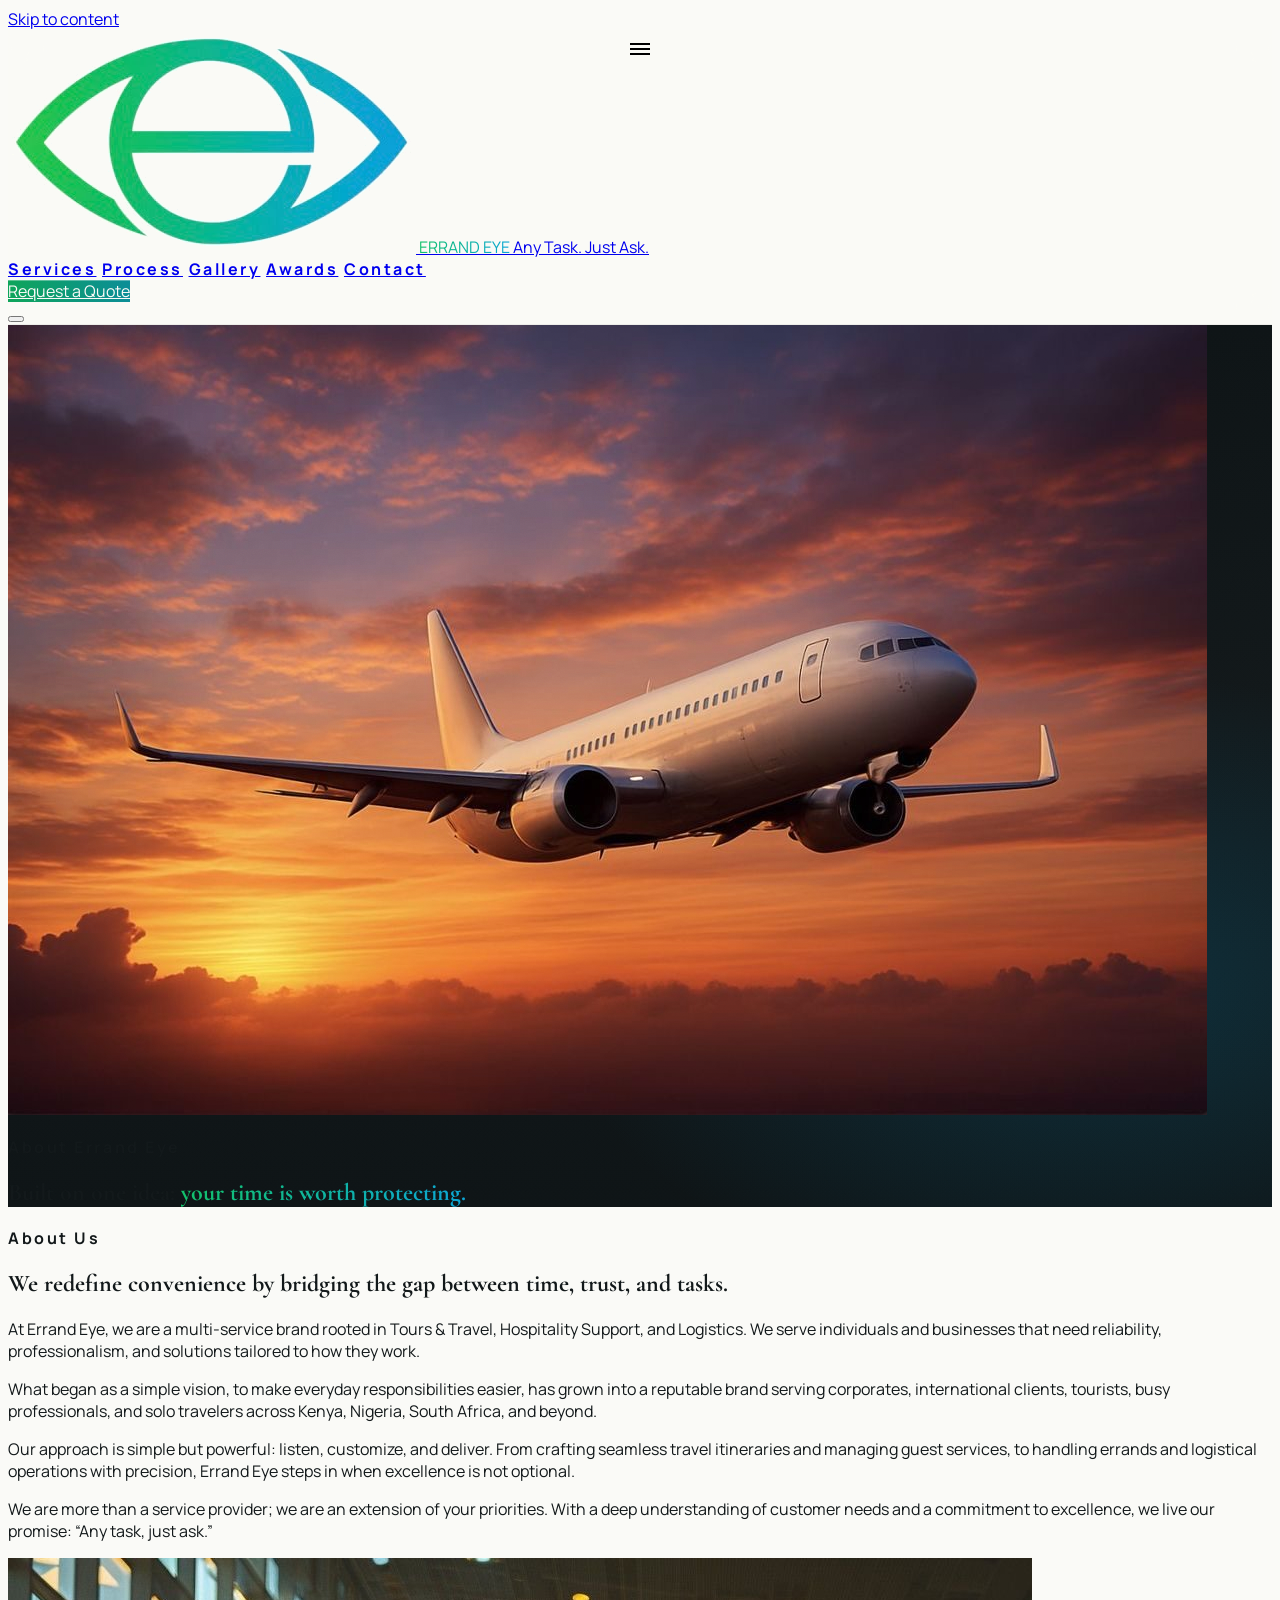
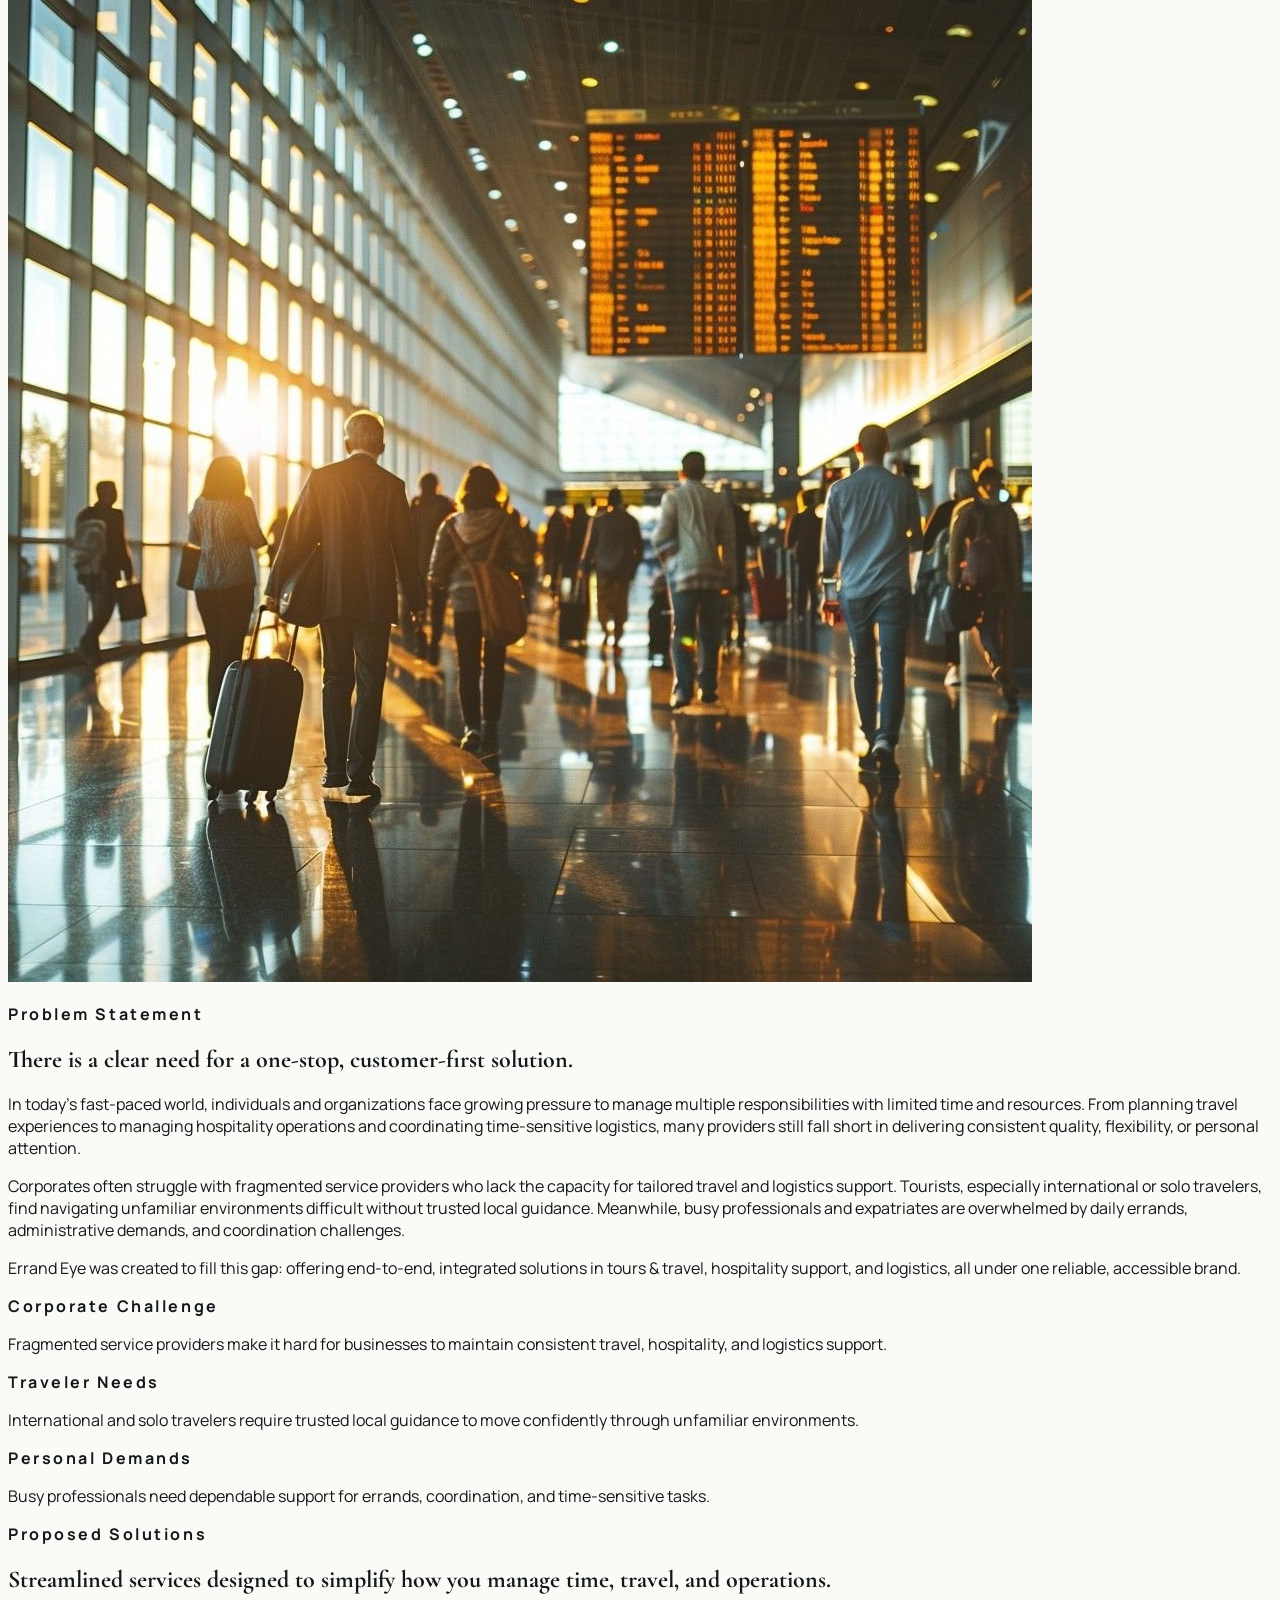
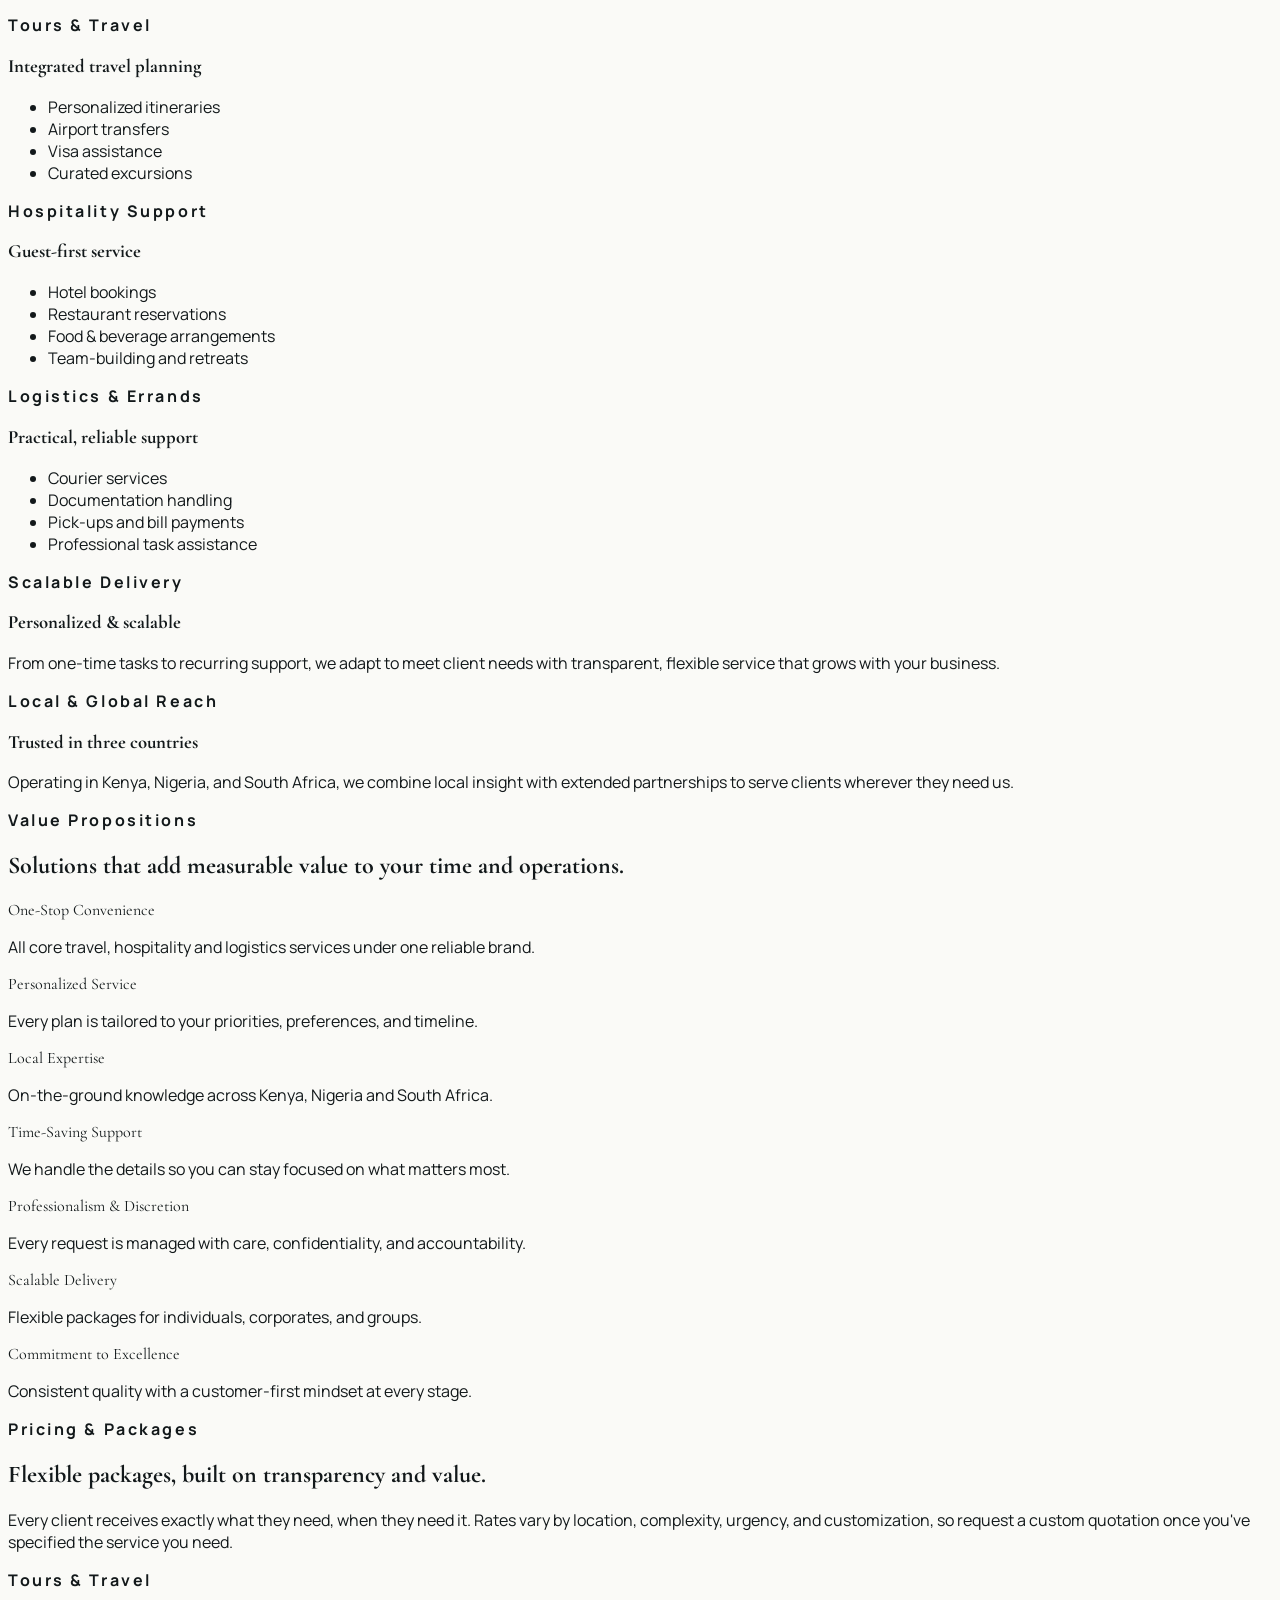
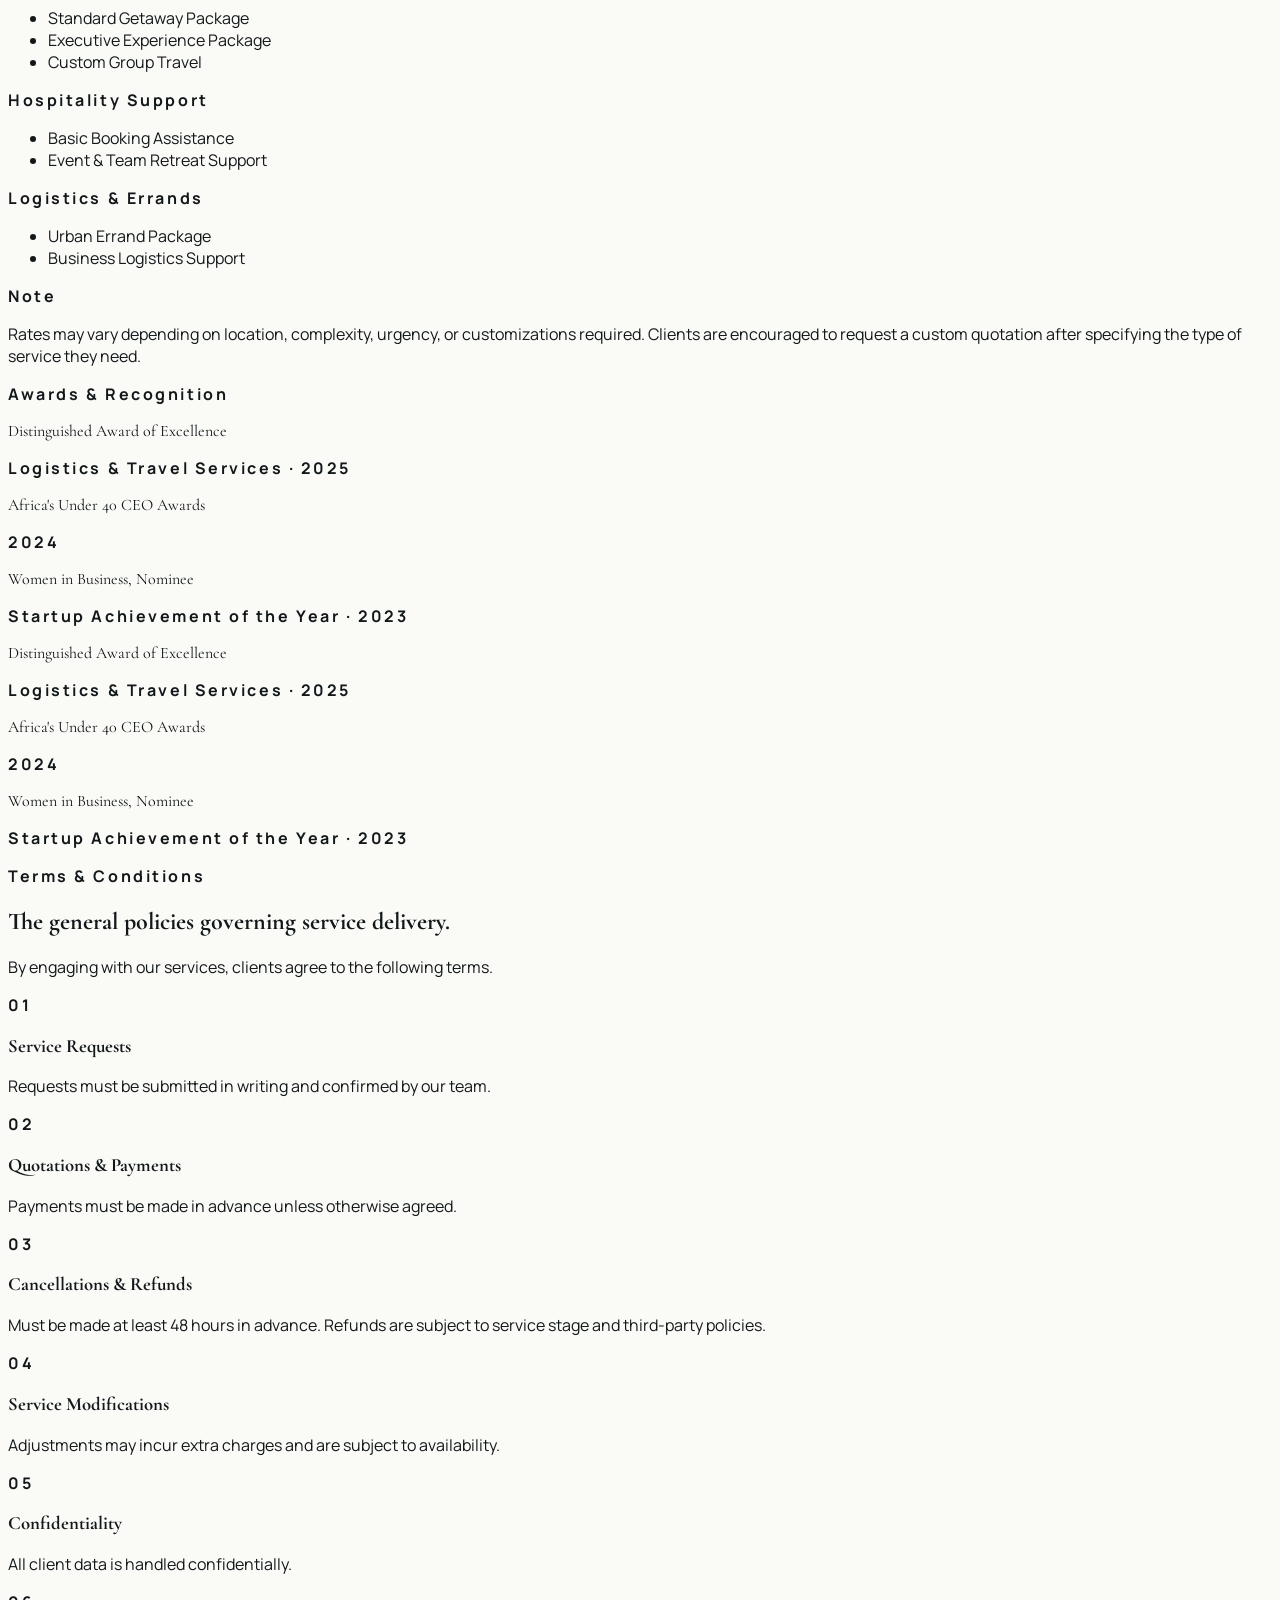
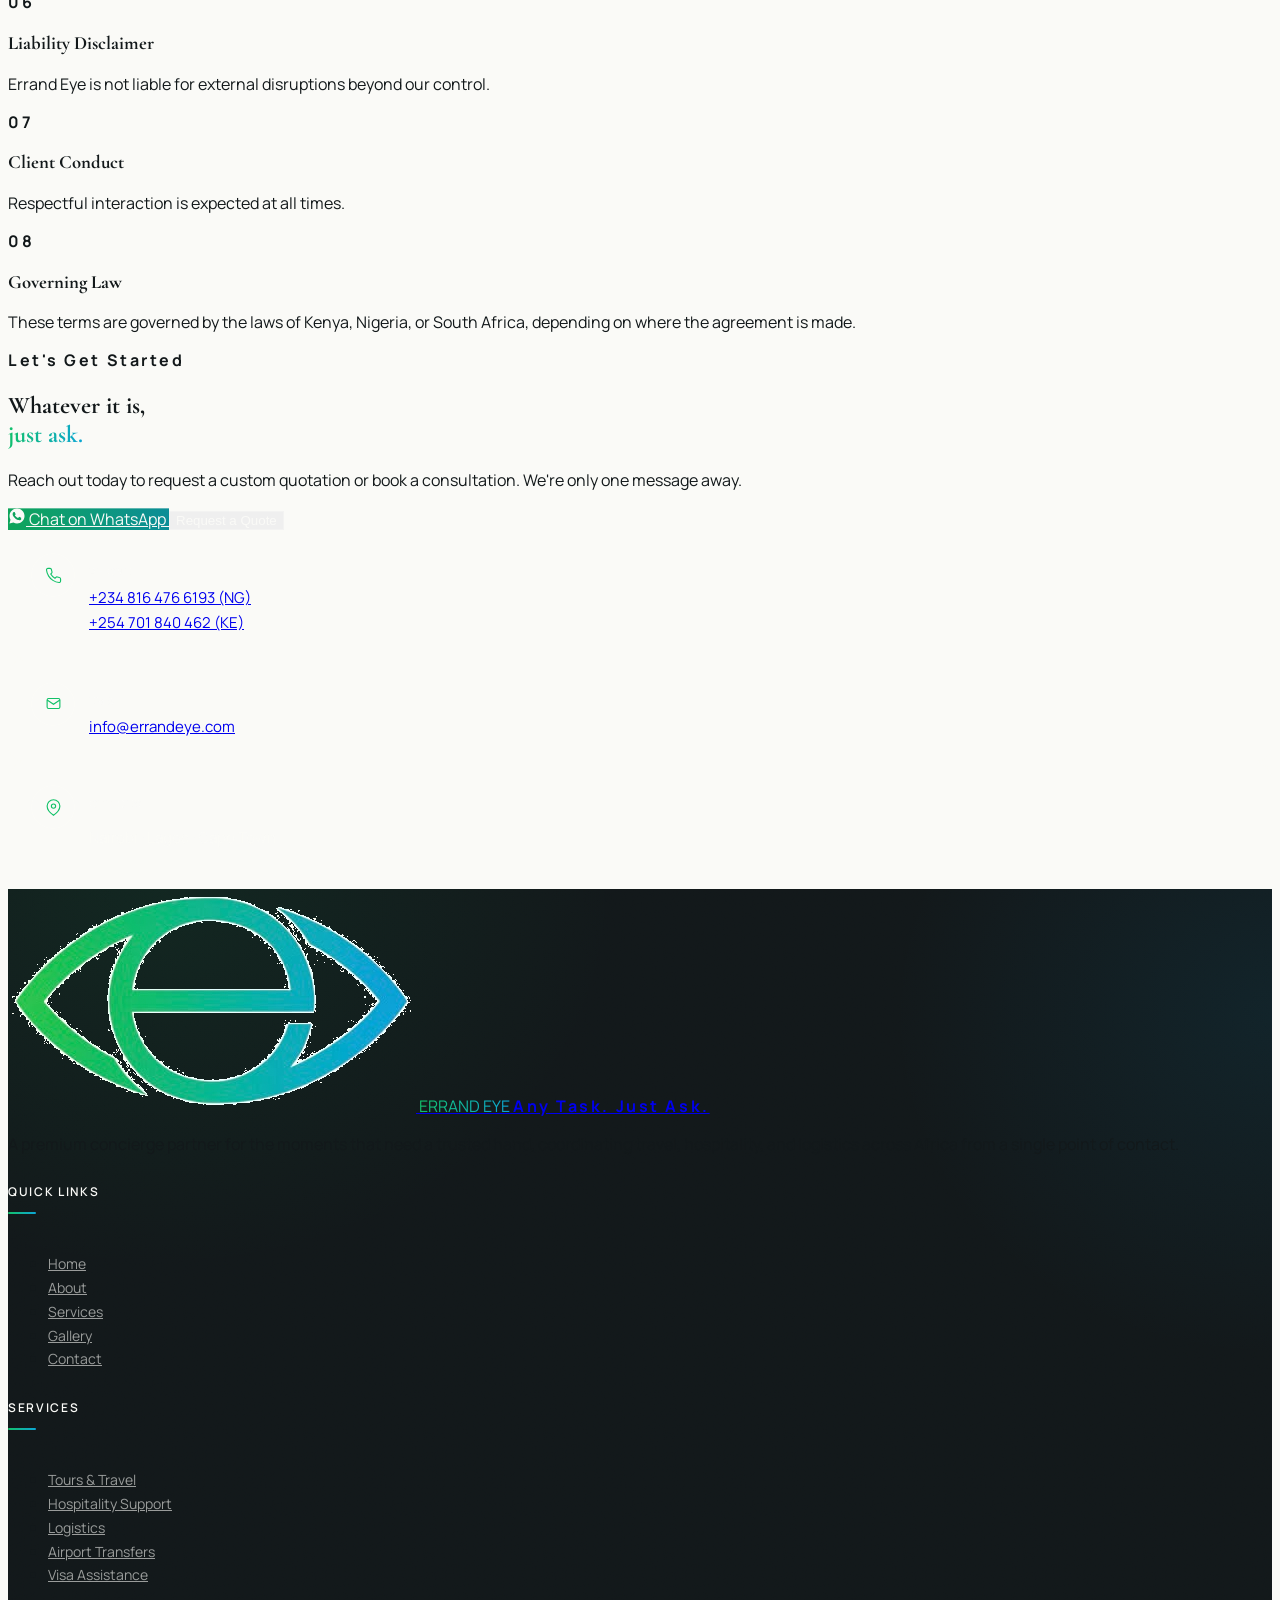
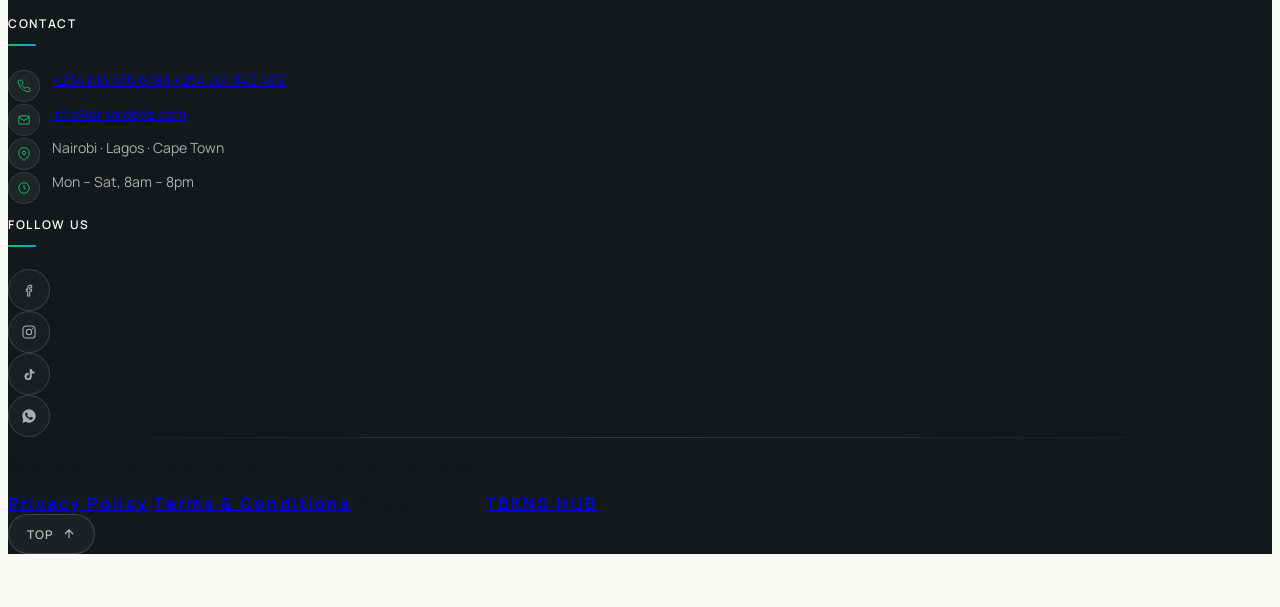
==== commit e0dd9cff: "Add TBKNS HUB footer credit and CSRF/trusted origin production settings" ====
--- a/errand-eye/about.html
+++ b/errand-eye/about.html
@@ -627,7 +627,7 @@
       <div class="flex flex-wrap items-center justify-center gap-6">
         <a href="#" class="hover:text-eye-cream transition-colors">Privacy Policy</a>
         <a href="#terms" class="hover:text-eye-cream transition-colors">Terms &amp; Conditions</a>
-        <span class="text-eye-cream/25">Designed by Errand Eye Studio</span>
+        <span class="text-eye-cream/25">Designed by <a href="https://tobyknows.github.io" target="_blank" rel="noopener noreferrer" class="hover:text-eye-cream underline">TBKNS HUB</a></span>
       </div>
       <button id="back-to-top" class="back-to-top-btn" aria-label="Back to top">
         Top
--- a/errand-eye/css/style.css
+++ b/errand-eye/css/style.css
@@ -68,6 +68,16 @@
   color: transparent;
 }
 
+/* Higher-contrast variant for the brand mark when it sits over the
+   translucent nav glass, which otherwise washes the gradient out. */
+.text-gradient-brand-strong {
+  background: linear-gradient(100deg, #0B8A45 0%, #086C8C 100%);
+  -webkit-background-clip: text;
+  background-clip: text;
+  color: transparent;
+  filter: drop-shadow(0 1px 1px rgba(18, 24, 26, 0.15));
+}
+
 /* ---------------- Grain texture overlay ---------------- */
 .grain {
   position: relative;
@@ -84,7 +94,7 @@
 
 /* ---------------- Glass navbar ---------------- */
 .nav-glass {
-  background: rgba(250, 250, 247, 0.65);
+  background: rgba(250, 250, 247, 0.78);
   backdrop-filter: blur(16px) saturate(160%);
   -webkit-backdrop-filter: blur(16px) saturate(160%);
   border-bottom: 1px solid rgba(18, 24, 26, 0.06);
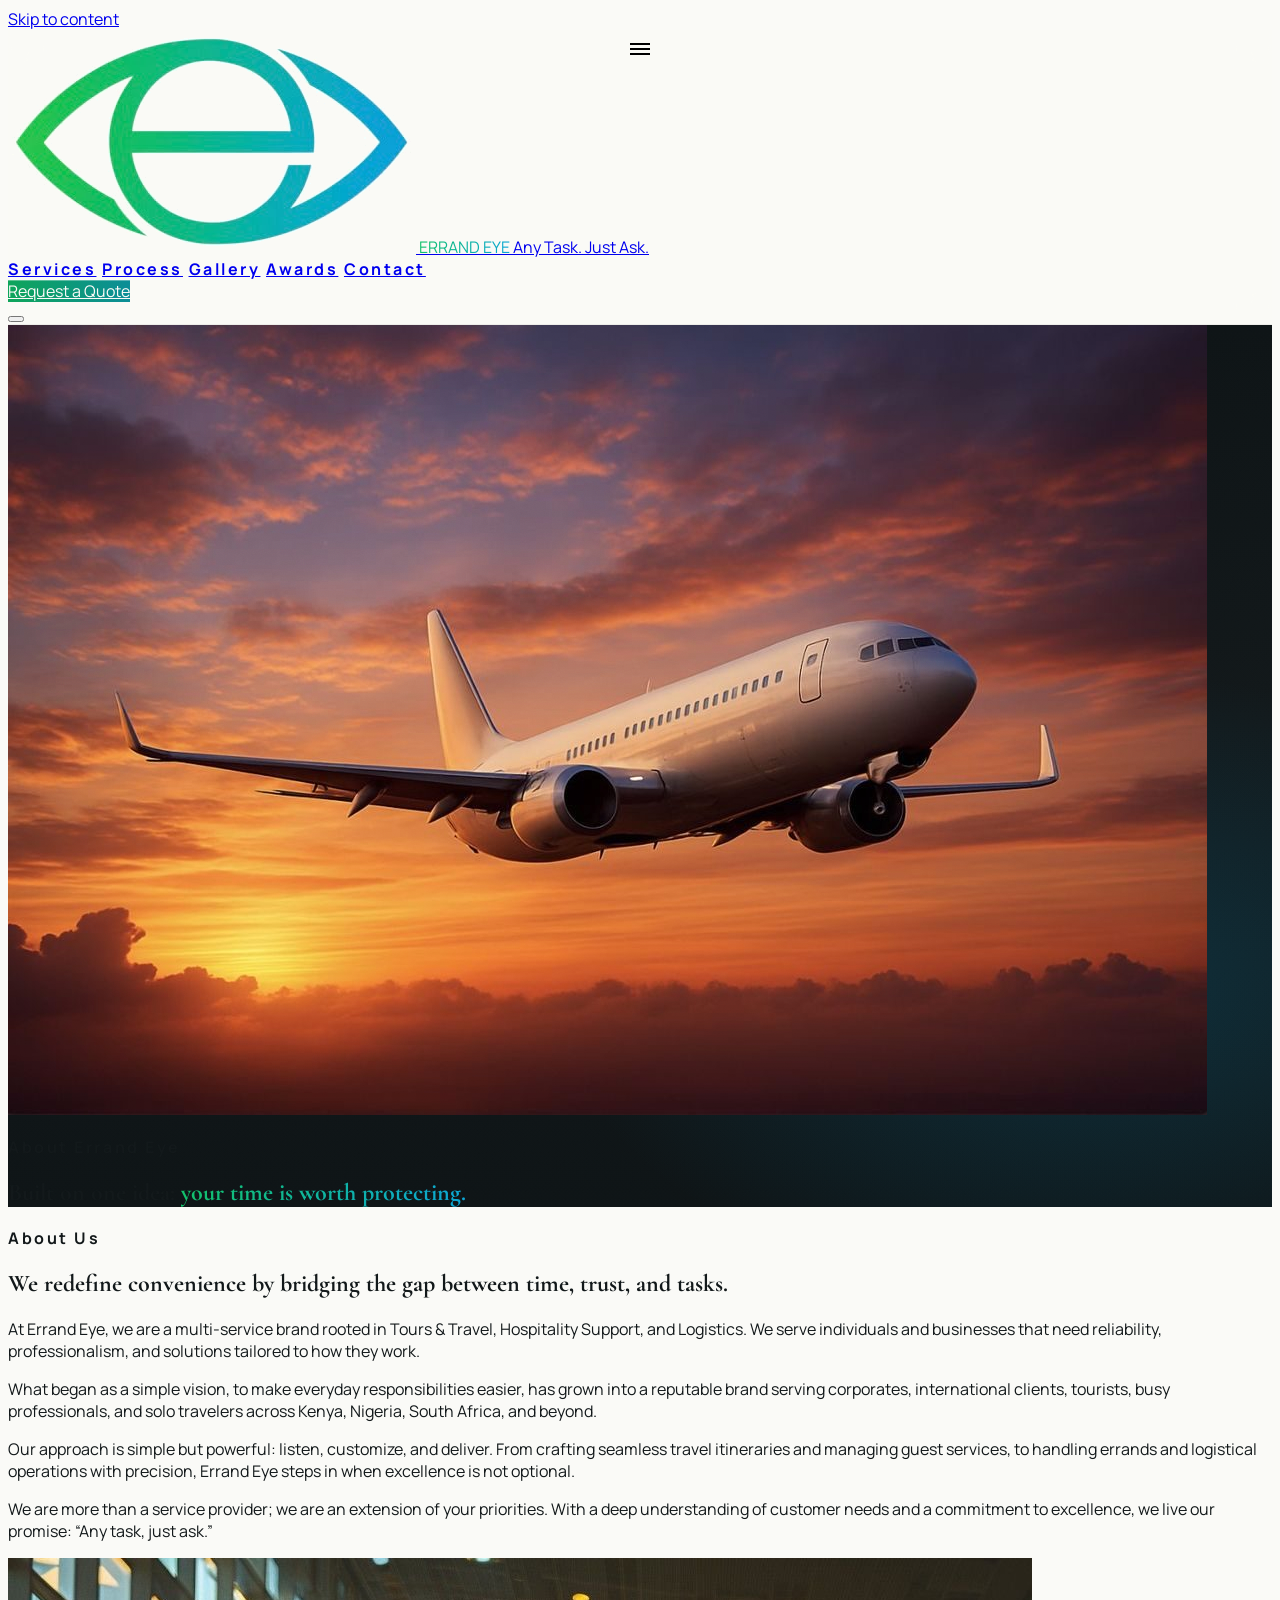
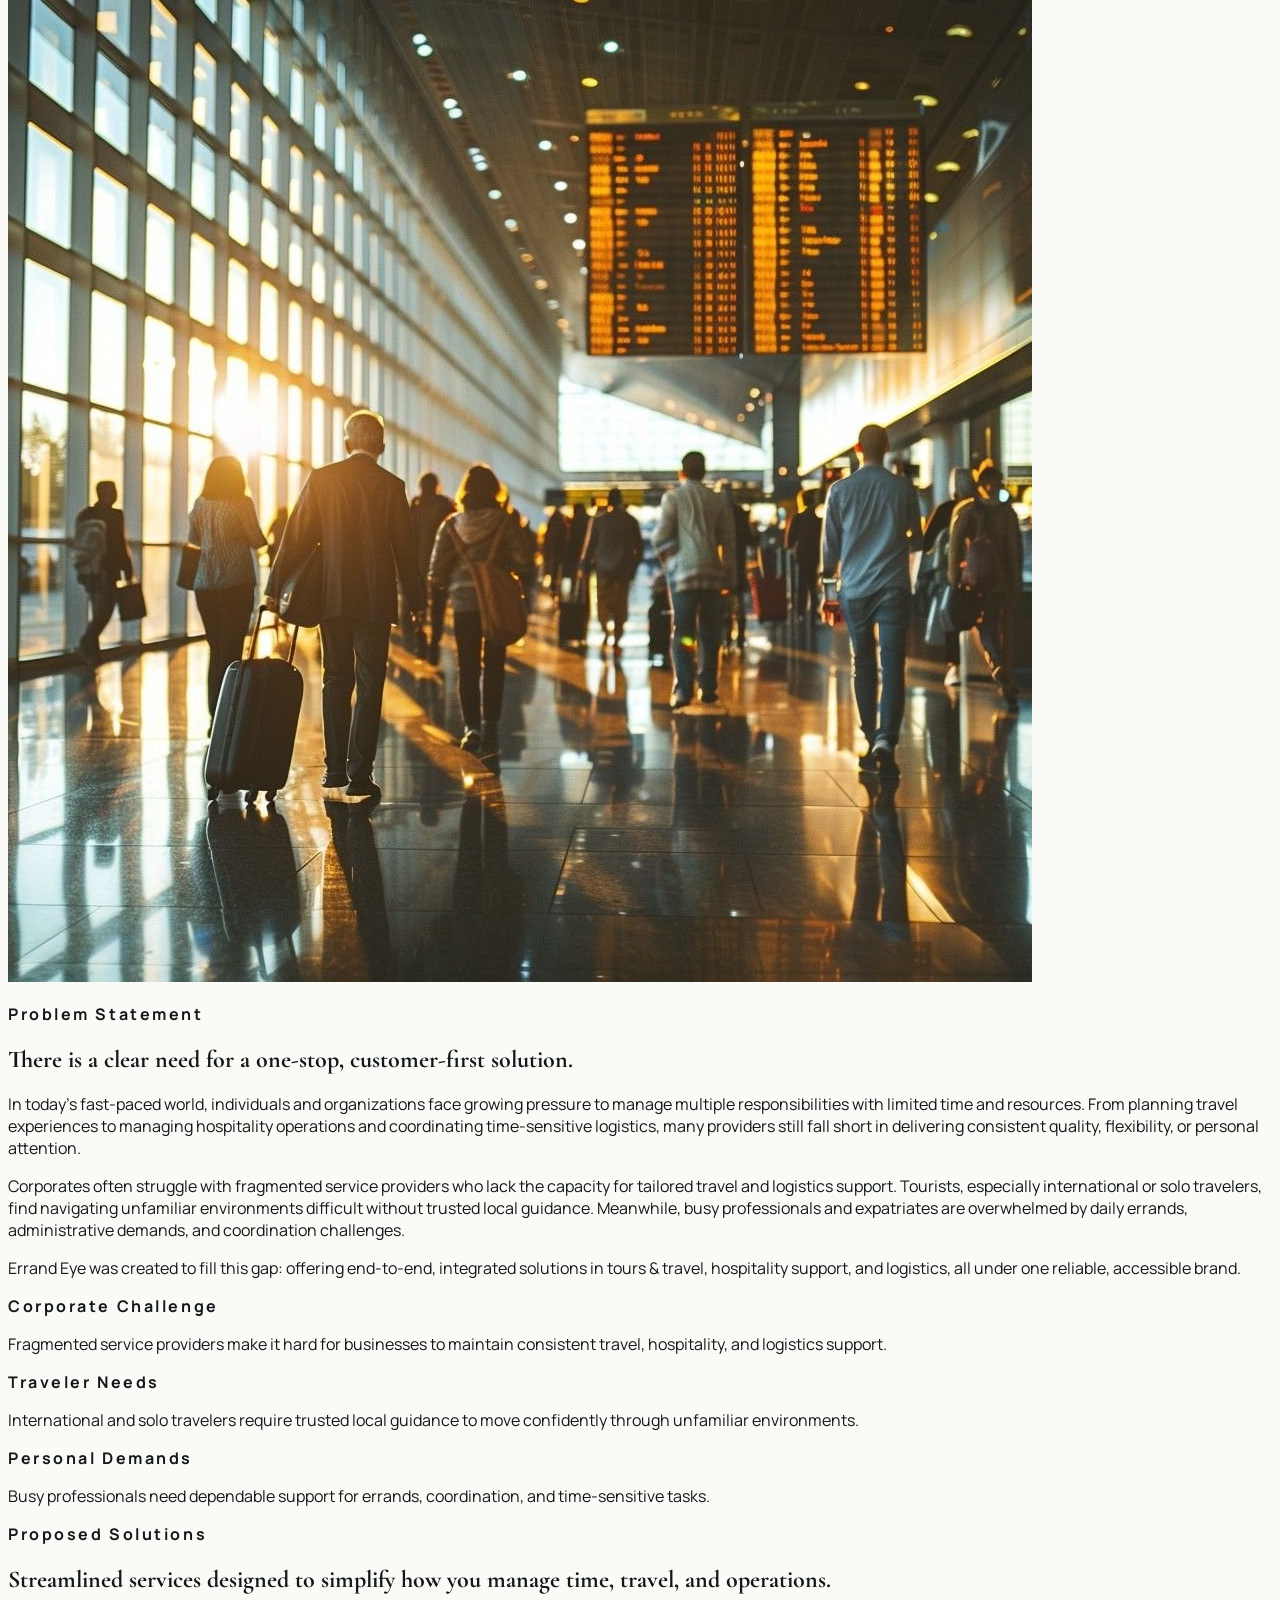
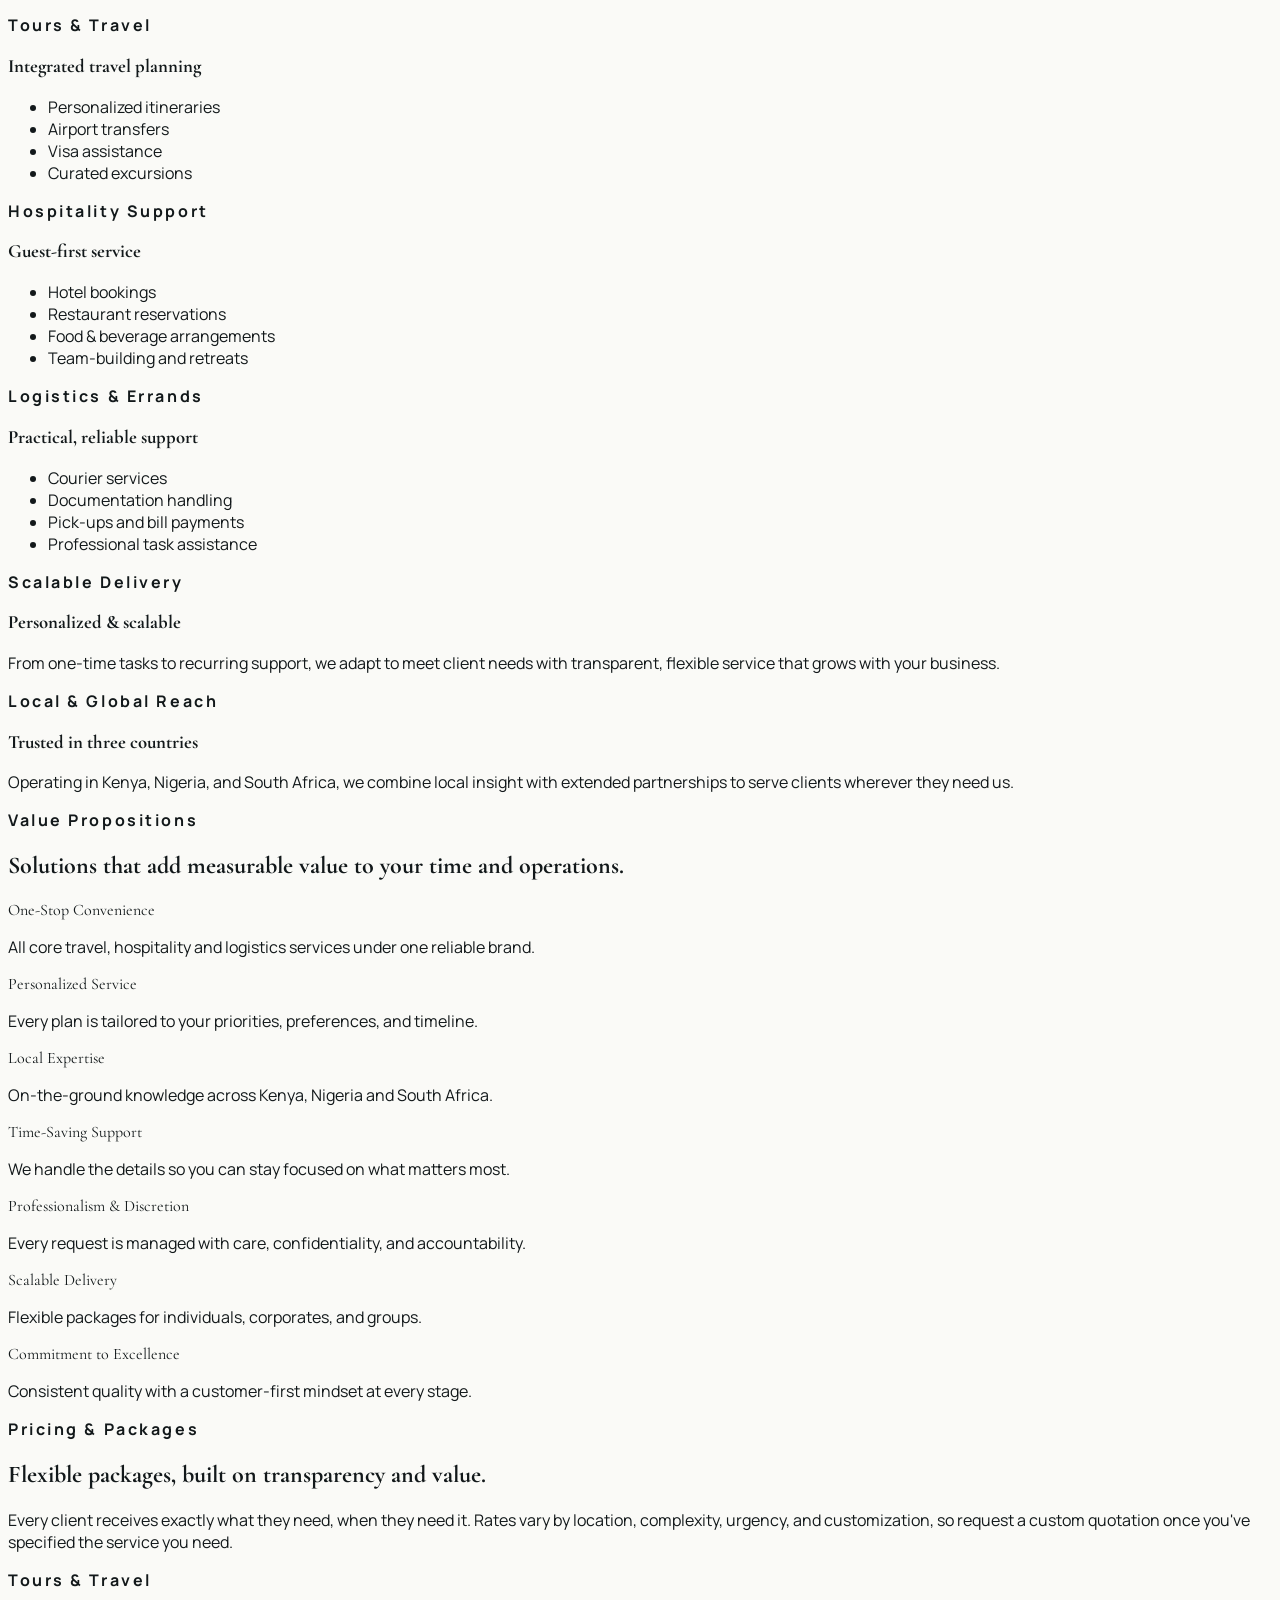
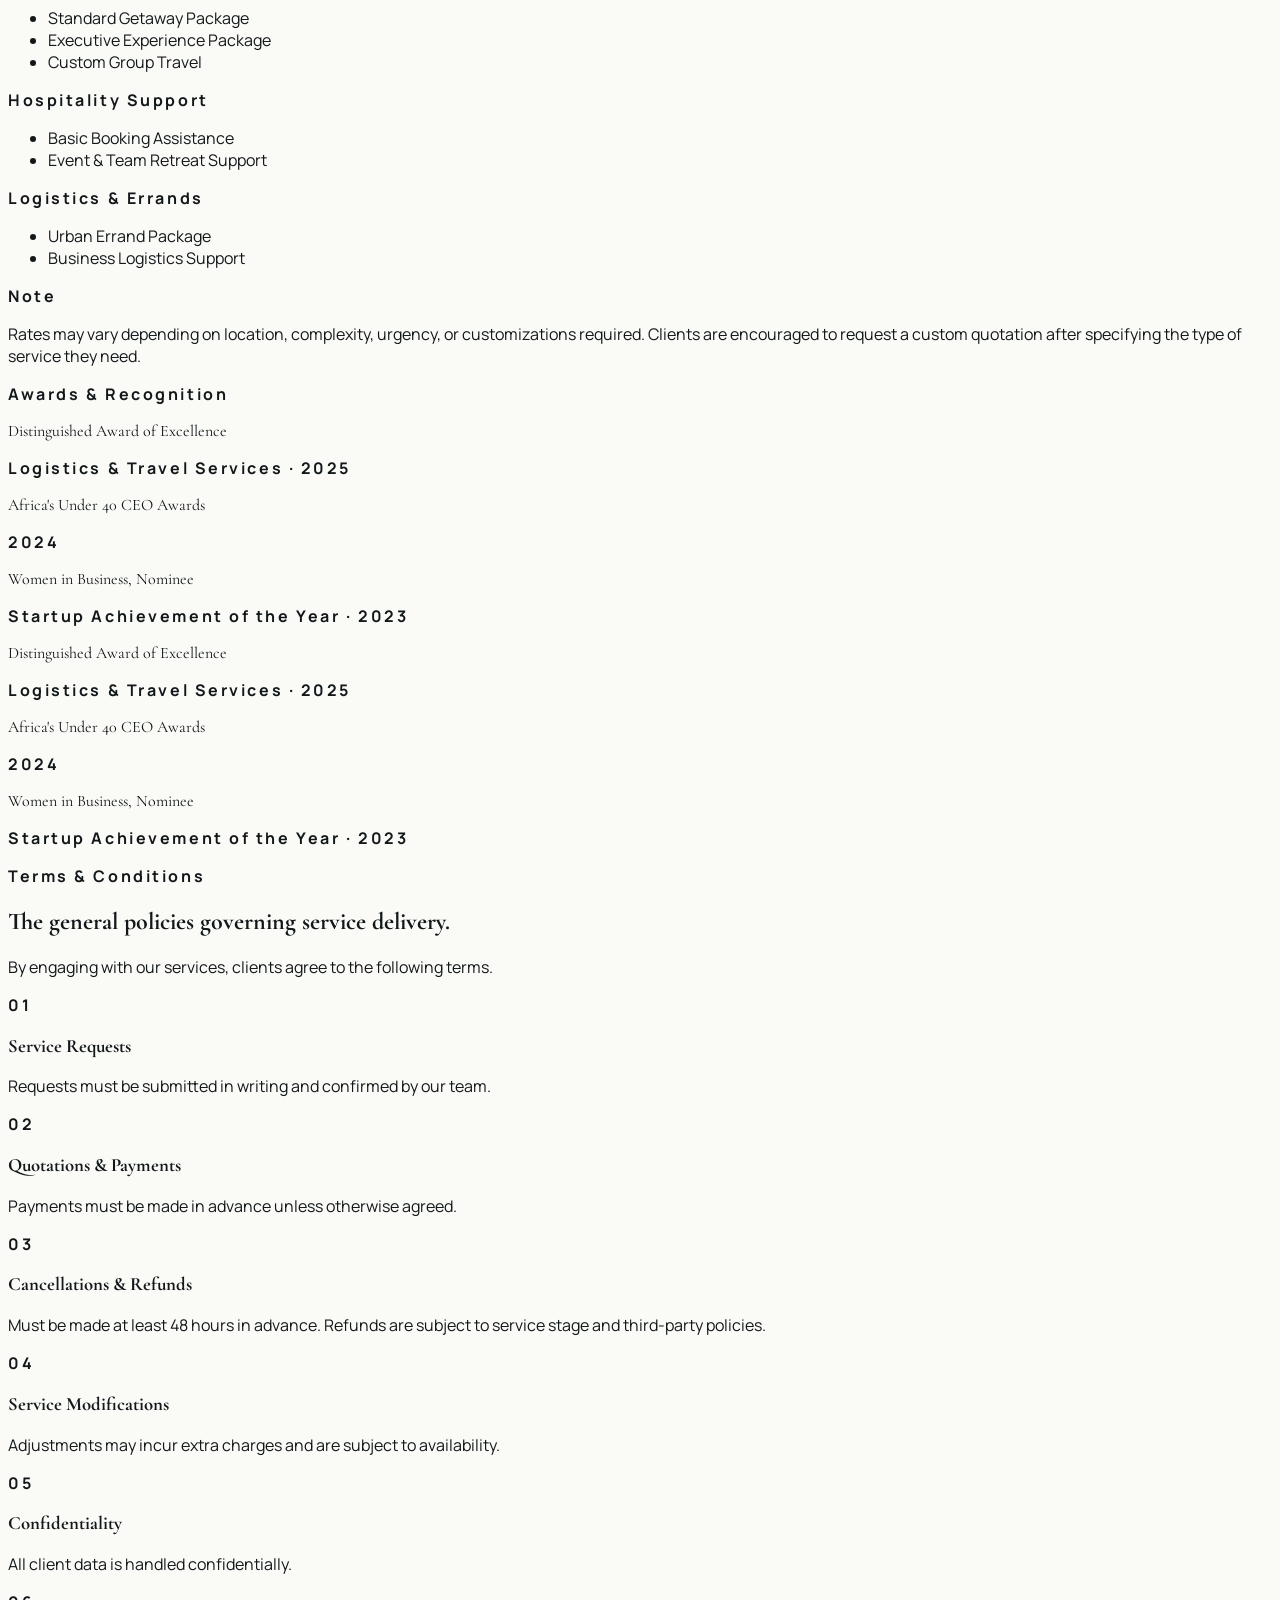
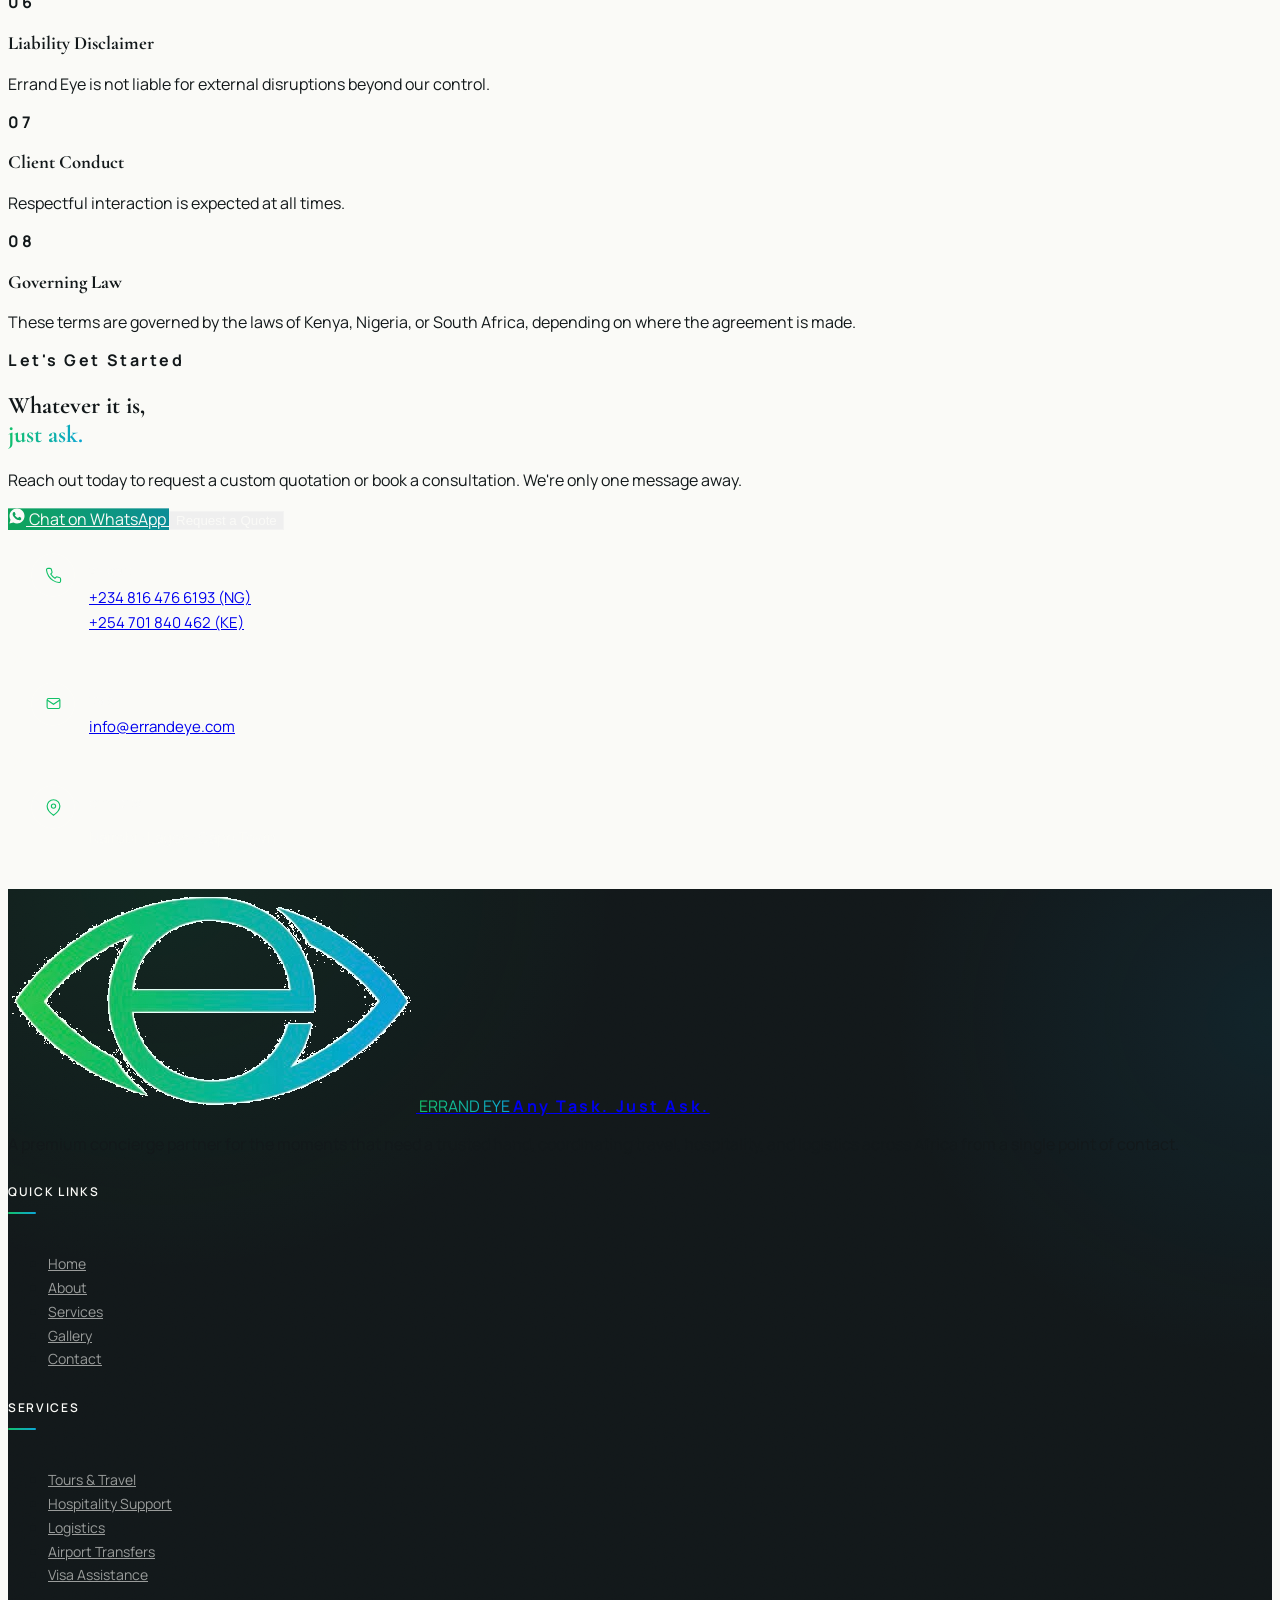
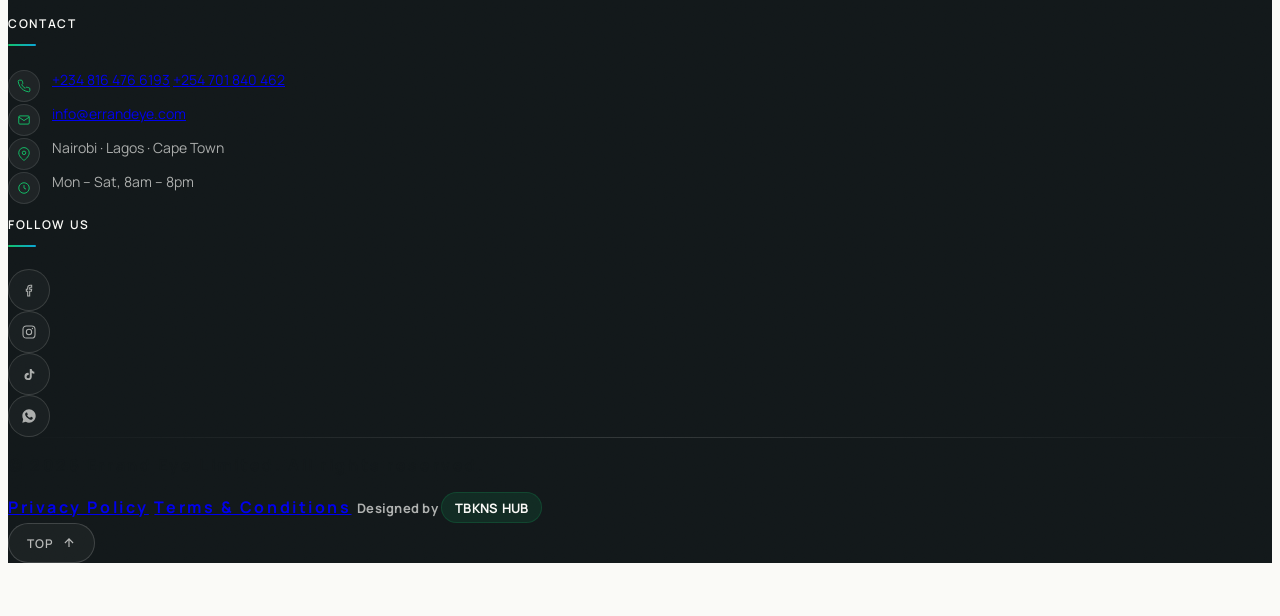
==== commit 31b44407: "Style TBKNS HUB footer credit with premium badge" ====
--- a/errand-eye/about.html
+++ b/errand-eye/about.html
@@ -627,7 +627,7 @@
       <div class="flex flex-wrap items-center justify-center gap-6">
         <a href="#" class="hover:text-eye-cream transition-colors">Privacy Policy</a>
         <a href="#terms" class="hover:text-eye-cream transition-colors">Terms &amp; Conditions</a>
-        <span class="text-eye-cream/25">Designed by <a href="https://tobyknows.github.io" target="_blank" rel="noopener noreferrer" class="hover:text-eye-cream underline">TBKNS HUB</a></span>
+        <span class="footer-credit">Designed by <a href="https://tobyknows.github.io" target="_blank" rel="noopener noreferrer" class="footer-credit-link">TBKNS HUB</a></span>
       </div>
       <button id="back-to-top" class="back-to-top-btn" aria-label="Back to top">
         Top
--- a/errand-eye/css/style.css
+++ b/errand-eye/css/style.css
@@ -648,6 +648,32 @@
 .footer-divider {
   height: 1px;
   background: linear-gradient(90deg, transparent, rgba(250, 250, 247, 0.14) 50%, transparent);
+}
+
+.footer-credit {
+  color: rgba(250, 250, 247, 0.68);
+  font-size: 13px;
+  letter-spacing: 0.02em;
+}
+.footer-credit-link {
+  display: inline-flex;
+  align-items: center;
+  gap: 0.4rem;
+  padding: 0.35rem 0.8rem;
+  border-radius: 999px;
+  background: rgba(14, 165, 90, 0.14);
+  border: 1px solid rgba(14, 165, 90, 0.22);
+  color: var(--eye-cream);
+  font-weight: 700;
+  text-decoration: none;
+  transition: transform 0.25s ease, background 0.25s ease, color 0.25s ease, border-color 0.25s ease;
+}
+.footer-credit-link:hover,
+.footer-credit-link:focus-visible {
+  background: linear-gradient(135deg, rgba(18, 197, 115, 0.18), rgba(11, 132, 176, 0.18));
+  border-color: rgba(14, 165, 90, 0.42);
+  color: var(--eye-charcoal);
+  transform: translateY(-1px);
 }
 
 .back-to-top-btn {
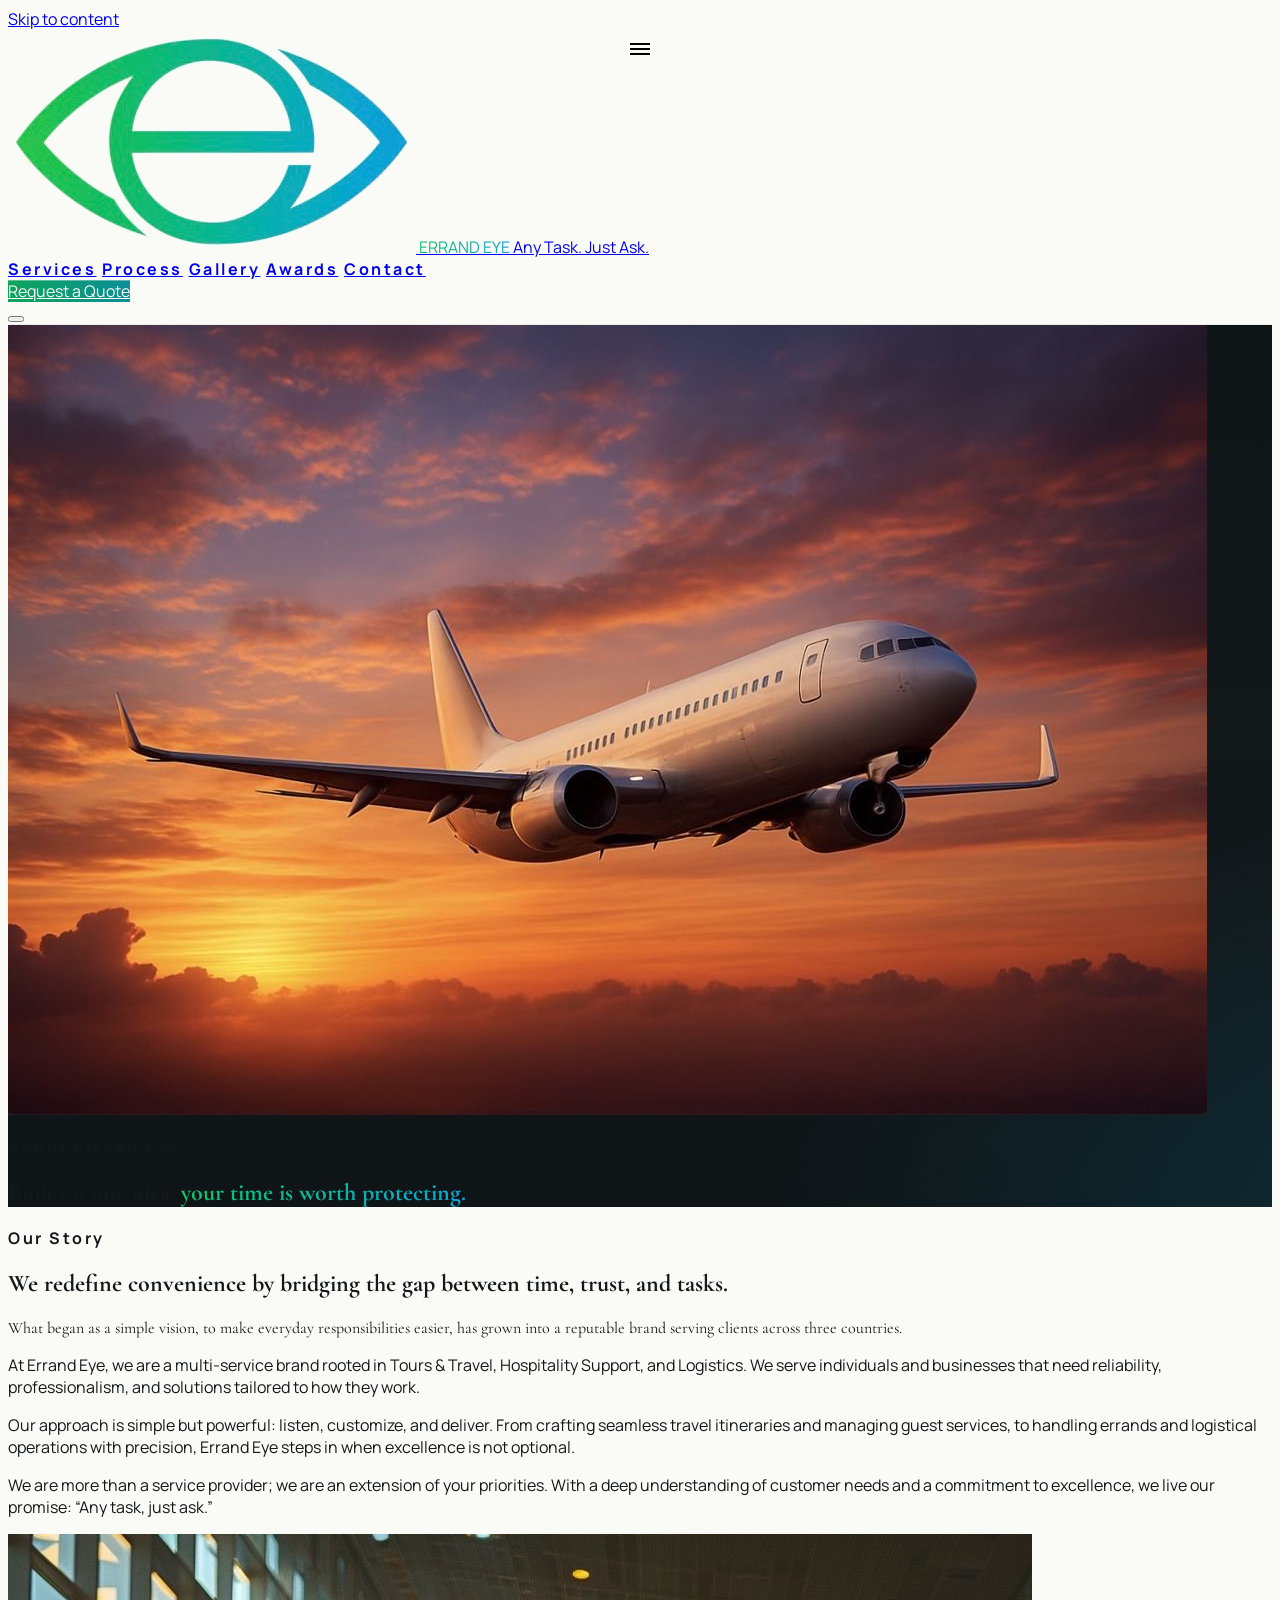
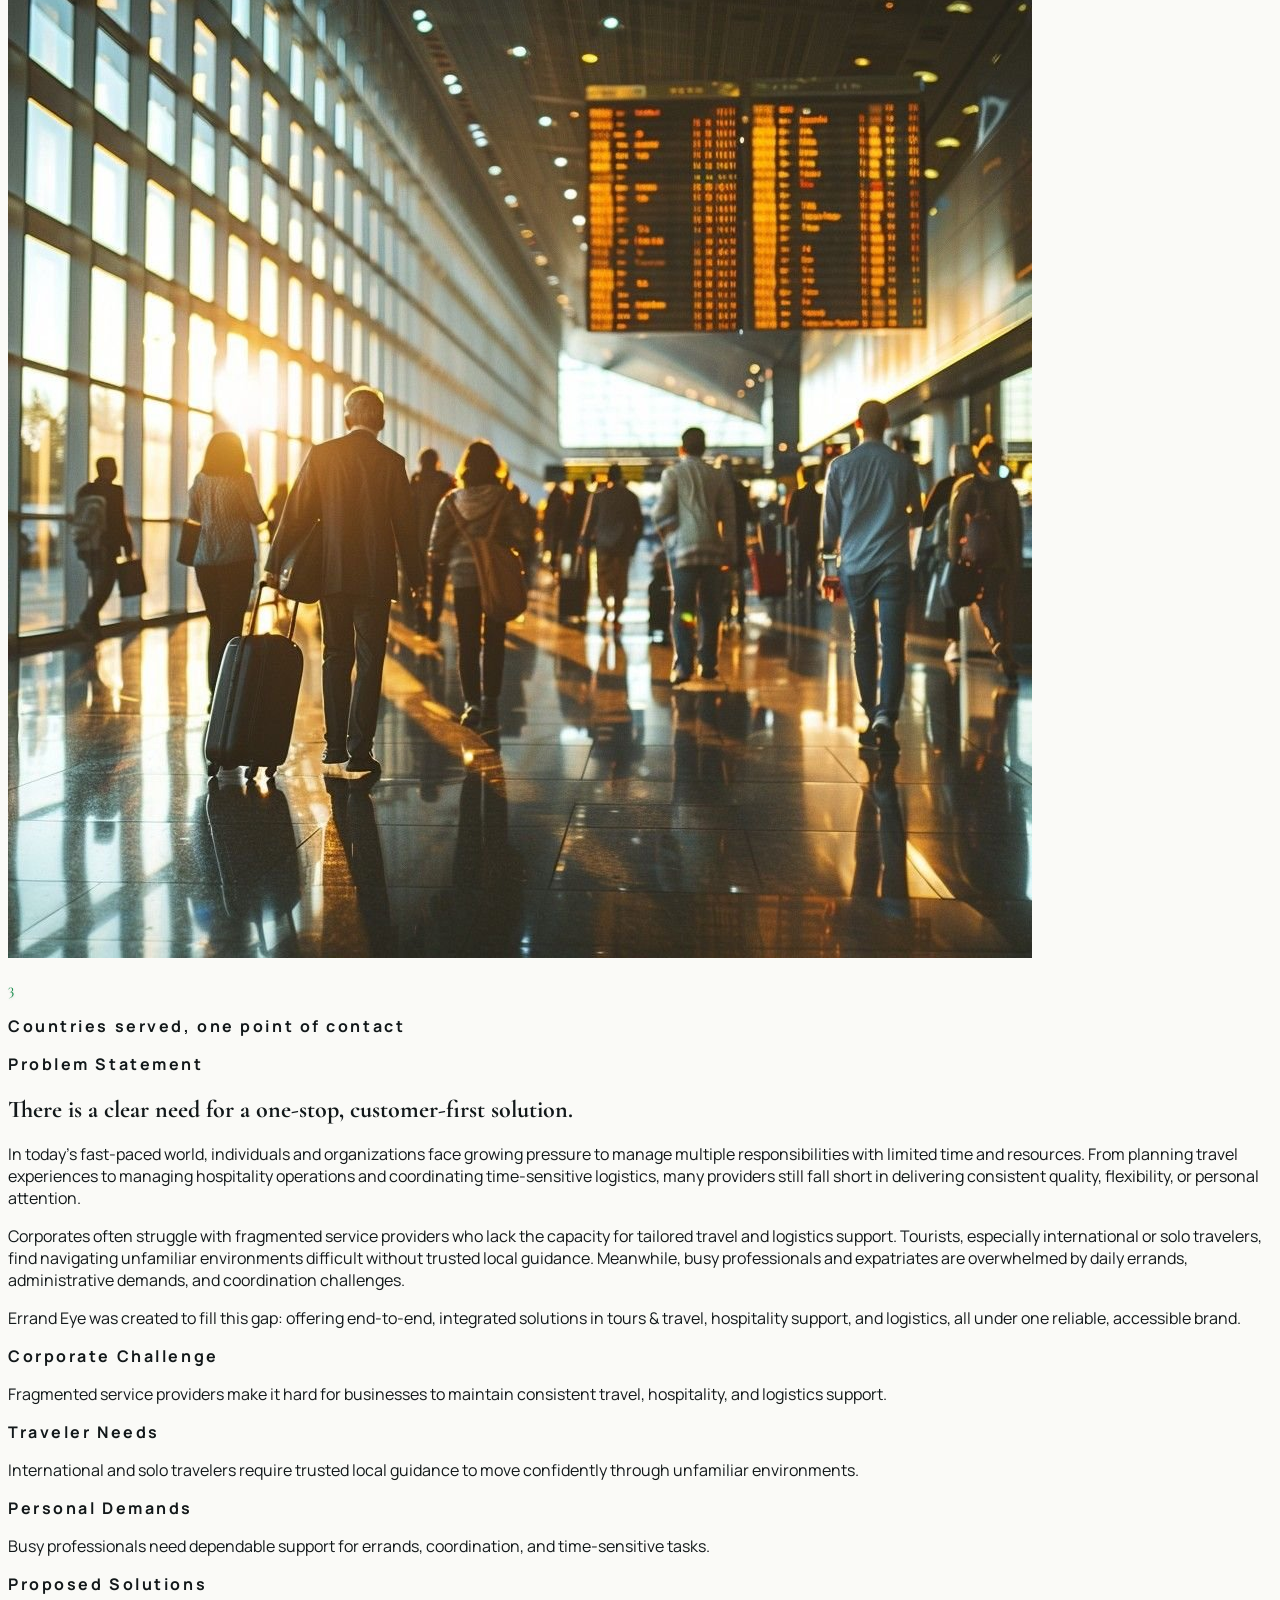
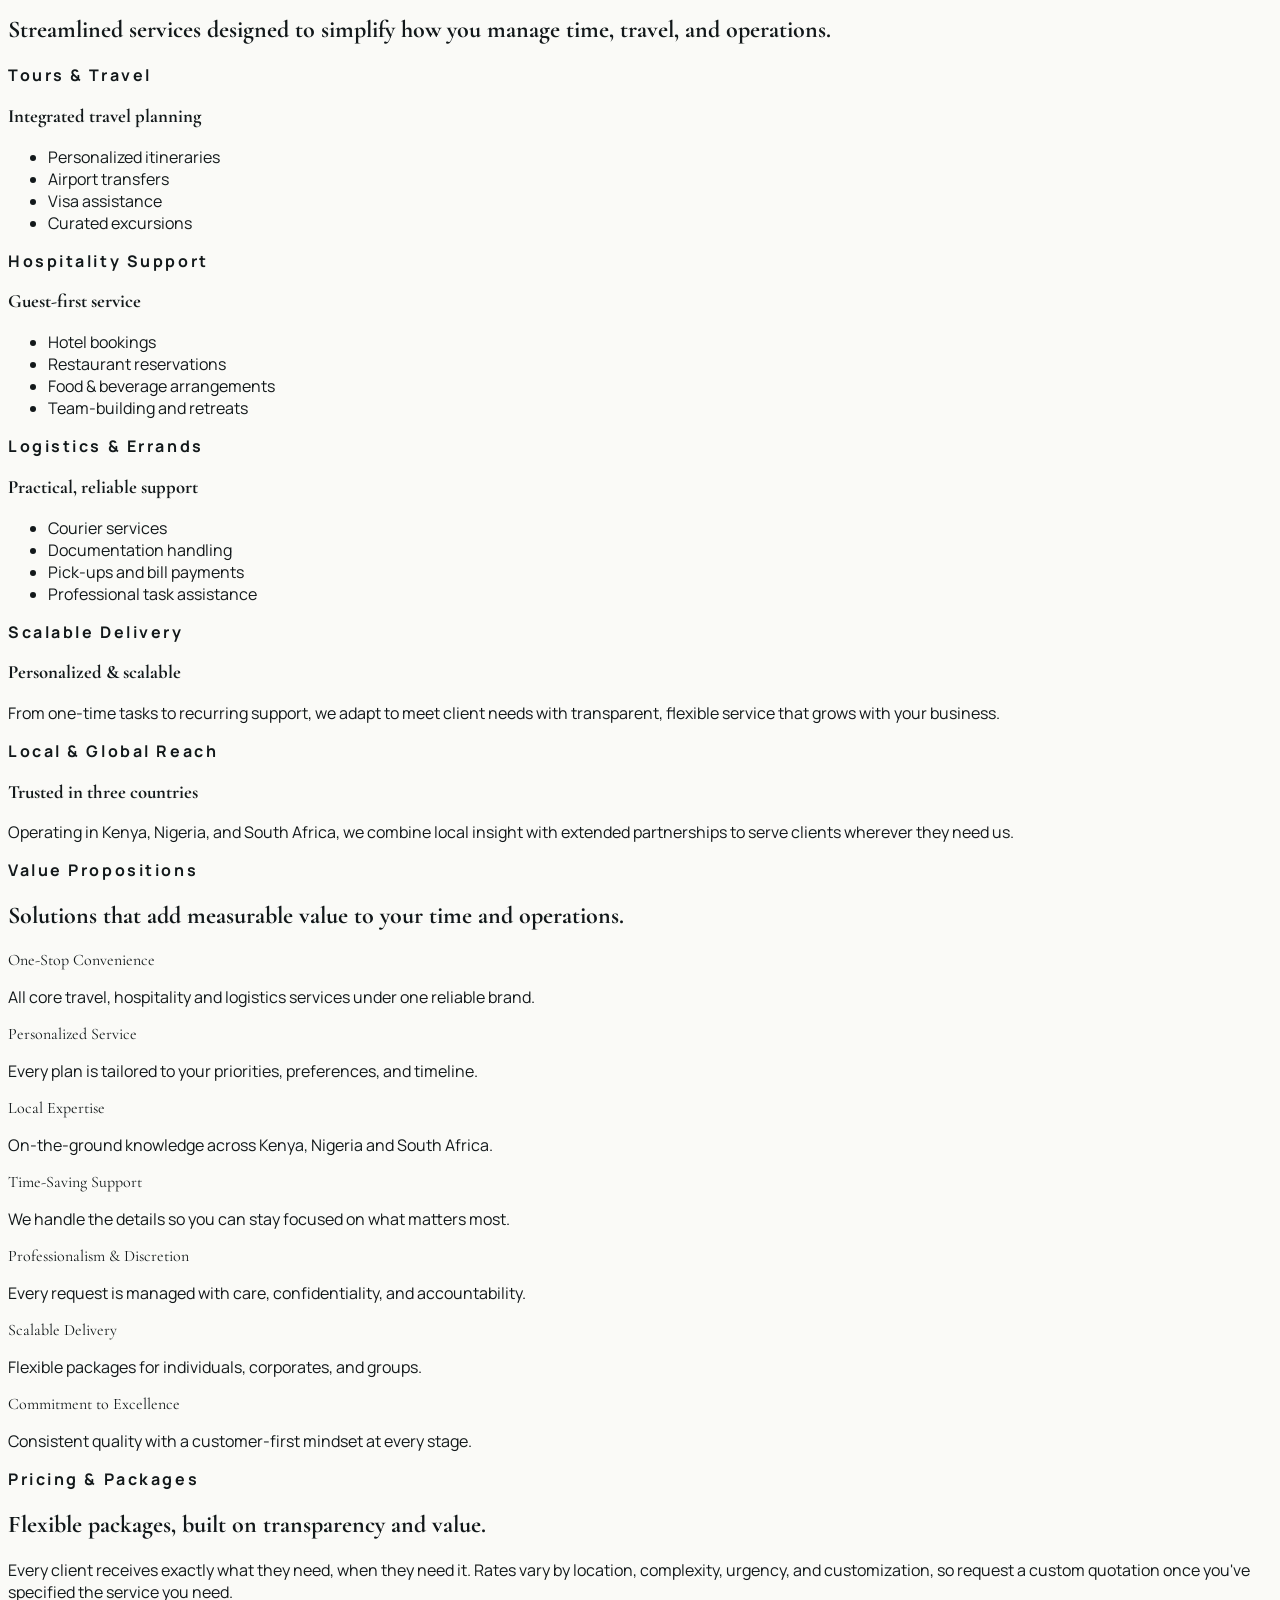
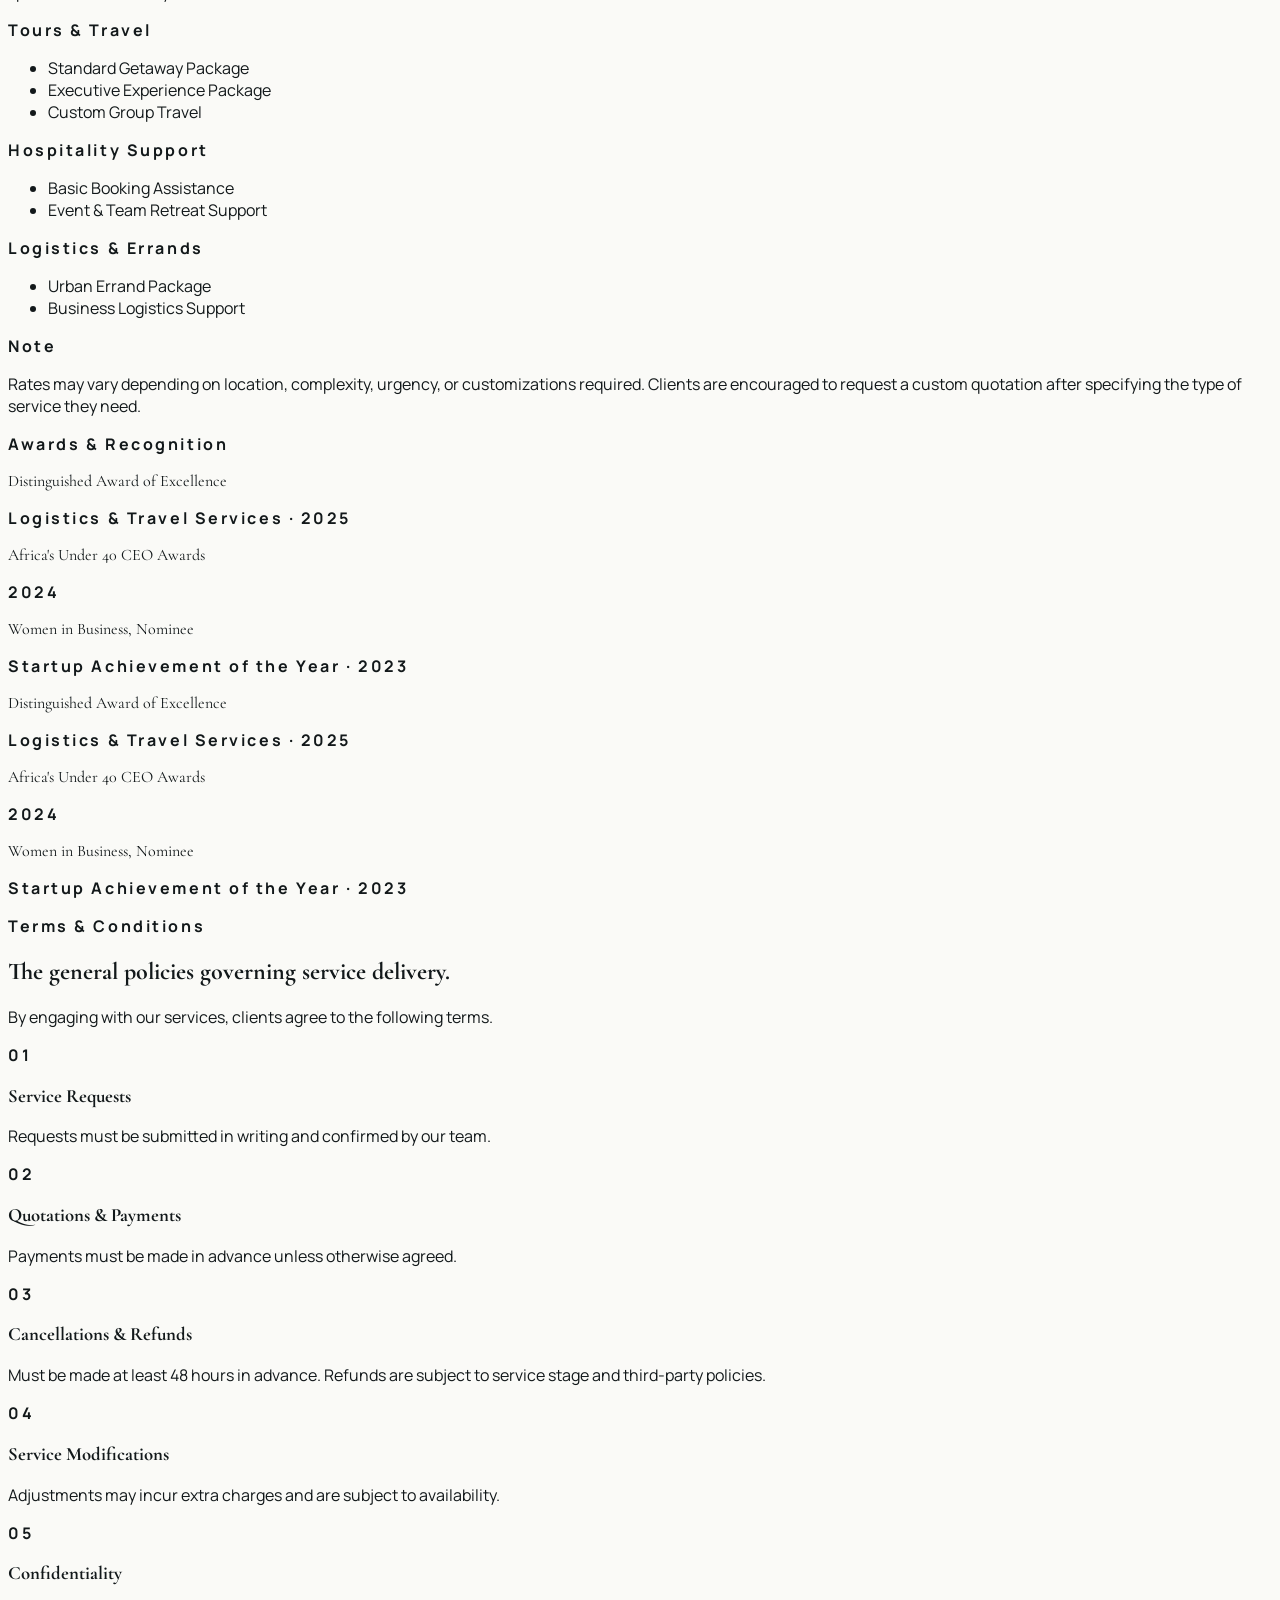
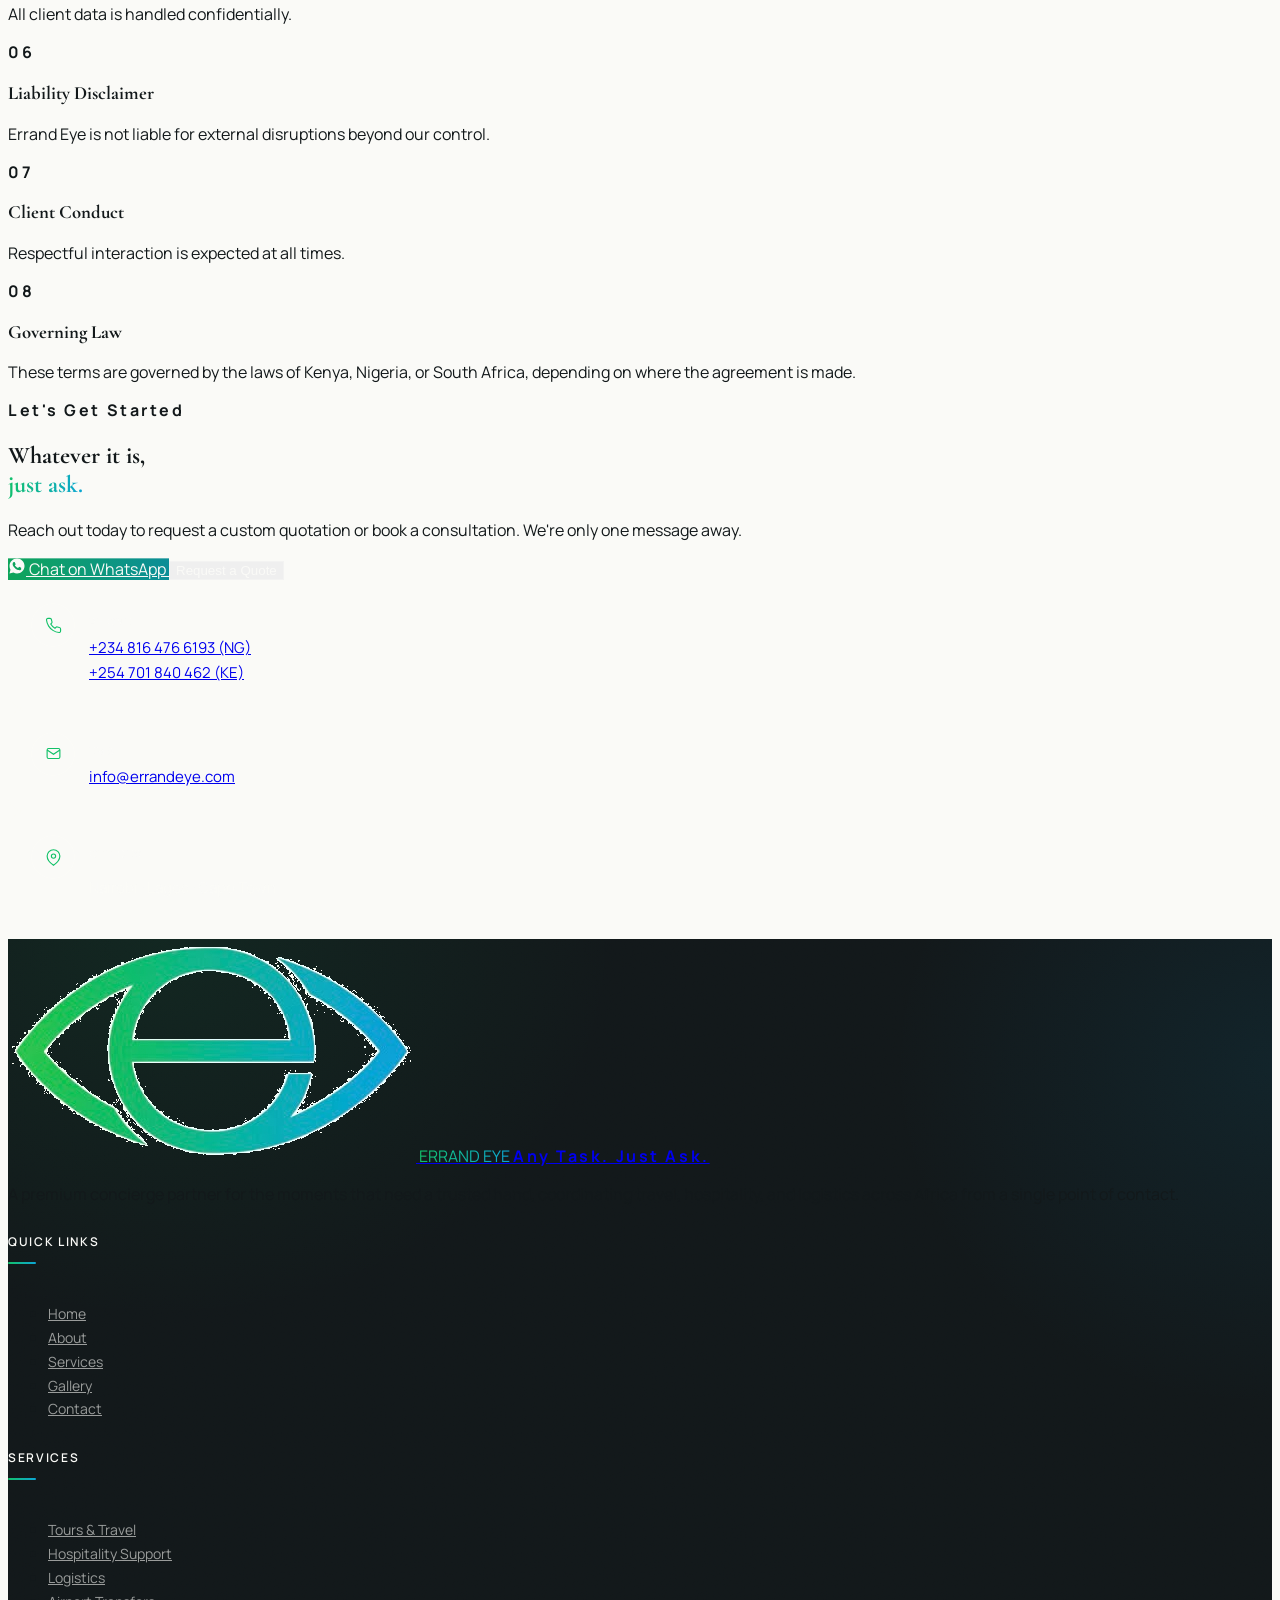
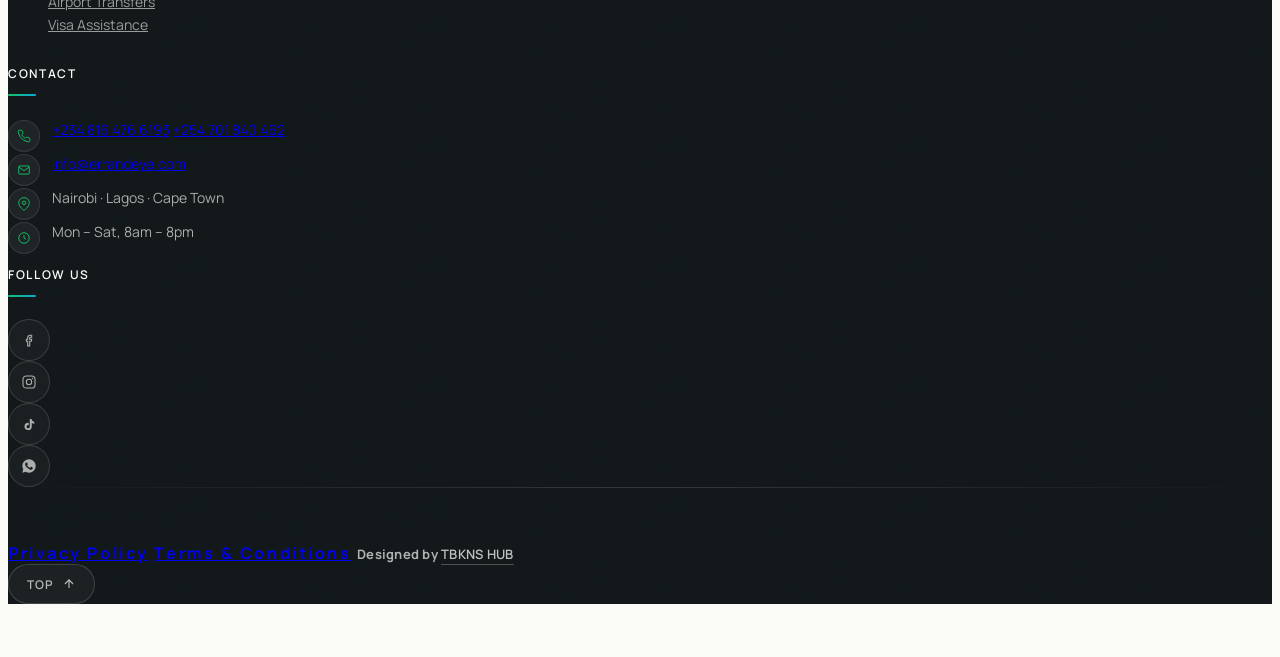
==== commit 3f6cd84f: "Redesign homepage sections: hero, typography, spacing, cards, gallery, footer - Nav bar: fix low-con" ====
--- a/errand-eye/about.html
+++ b/errand-eye/about.html
@@ -119,20 +119,30 @@
 <!-- ============================================================
      COMPANY OVERVIEW
      ============================================================ -->
-<section class="py-28 lg:py-36">
-  <div class="max-w-7xl mx-auto px-6 lg:px-10 grid lg:grid-cols-2 gap-16 items-center">
-    <div class="reveal">
-      <p class="font-mono text-[12px] uppercase tracking-[0.2em] text-eye-blue mb-4">About Us</p>
-      <h2 class="font-display text-4xl sm:text-5xl leading-[1.05] tracking-tight mb-6">We redefine convenience by bridging the gap between time, trust, and tasks.</h2>
-      <div class="space-y-5 text-eye-charcoal/75 leading-relaxed">
-        <p>At Errand Eye, we are a multi-service brand rooted in Tours & Travel, Hospitality Support, and Logistics. We serve individuals and businesses that need reliability, professionalism, and solutions tailored to how they work.</p>
-        <p>What began as a simple vision, to make everyday responsibilities easier, has grown into a reputable brand serving corporates, international clients, tourists, busy professionals, and solo travelers across Kenya, Nigeria, South Africa, and beyond.</p>
+<section class="py-32 lg:py-44 overflow-hidden">
+  <div class="max-w-7xl mx-auto px-6 lg:px-10 grid lg:grid-cols-12 gap-12 lg:gap-10 items-center">
+    <div class="reveal lg:col-span-6 lg:order-2">
+      <p class="font-mono text-[12px] uppercase tracking-[0.2em] text-eye-blue mb-4">Our Story</p>
+      <h2 class="font-display text-4xl sm:text-5xl lg:text-6xl leading-[1.1] tracking-tight mb-8">We redefine convenience by bridging the gap between time, trust, and tasks.</h2>
+      <p class="font-display italic text-xl sm:text-2xl leading-[1.5] text-eye-charcoal/85 mb-8 max-w-lg">
+        What began as a simple vision, to make everyday responsibilities easier, has grown into a reputable brand serving clients across three countries.
+      </p>
+      <div class="space-y-6 text-eye-charcoal/60 leading-[1.8] max-w-lg border-t border-eye-gray-line pt-8">
+        <p>At Errand Eye, we are a multi-service brand rooted in Tours &amp; Travel, Hospitality Support, and Logistics. We serve individuals and businesses that need reliability, professionalism, and solutions tailored to how they work.</p>
         <p>Our approach is simple but powerful: listen, customize, and deliver. From crafting seamless travel itineraries and managing guest services, to handling errands and logistical operations with precision, Errand Eye steps in when excellence is not optional.</p>
         <p>We are more than a service provider; we are an extension of your priorities. With a deep understanding of customer needs and a commitment to excellence, we live our promise: <span class="font-semibold text-eye-green">“Any task, just ask.”</span></p>
       </div>
     </div>
-    <div class="reveal relative aspect-[4/5] rounded-2xl overflow-hidden">
-      <img src="assets/images/hero/hero-terminal.jpg" alt="Traveler moving through a modern airport terminal" class="w-full h-full object-cover" style="object-position: center 30%;">
+    <div class="reveal lg:col-span-6 lg:order-1 relative">
+      <div class="relative aspect-[3/4] lg:aspect-[4/5] rounded-3xl overflow-hidden">
+        <img src="assets/images/hero/hero-terminal.jpg" alt="Traveler moving through a modern airport terminal" class="w-full h-full object-cover" style="object-position: center 30%;">
+        <div class="absolute inset-0 bg-gradient-to-t from-eye-charcoal/40 via-transparent to-transparent"></div>
+      </div>
+      <div class="about-story-badge absolute -bottom-6 -right-4 sm:-right-8 rounded-2xl bg-white px-6 py-5 shadow-xl border border-eye-gray-line max-w-[13rem]">
+        <p class="font-display text-3xl leading-none text-gradient-brand-strong mb-1">3</p>
+        <p class="font-mono text-[10px] uppercase tracking-[0.14em] text-eye-charcoal/55">Countries served, one point of contact</p>
+      </div>
+      <div class="absolute -top-5 -left-5 h-24 w-24 rounded-2xl border border-eye-green-light/30 hidden lg:block" aria-hidden="true"></div>
     </div>
   </div>
 </section>
@@ -532,8 +542,8 @@
 <footer class="footer-premium grain relative text-eye-cream overflow-hidden">
   <div class="absolute inset-x-0 top-0 h-px bg-gradient-to-r from-transparent via-eye-green-light/60 to-transparent"></div>
 
-  <div class="relative max-w-7xl mx-auto px-6 lg:px-10 pt-24 pb-10">
-    <div class="grid grid-cols-1 sm:grid-cols-2 lg:grid-cols-12 gap-x-8 gap-y-14 pb-16">
+  <div class="relative max-w-7xl mx-auto px-6 lg:px-10 pt-28 lg:pt-32 pb-12">
+    <div class="grid grid-cols-1 sm:grid-cols-2 lg:grid-cols-12 gap-x-10 gap-y-16 pb-20">
 
       <!-- Company -->
       <div class="sm:col-span-2 lg:col-span-4">
@@ -622,7 +632,7 @@
 
     <div class="footer-divider"></div>
 
-    <div class="pt-8 flex flex-col lg:flex-row items-center justify-between gap-6 text-xs text-eye-cream/45 font-mono">
+    <div class="pt-10 flex flex-col lg:flex-row items-center justify-between gap-6 lg:gap-8 text-xs text-eye-cream/45 font-mono">
       <p>&copy; <span id="year"></span> Errand Eye Limited. All rights reserved.</p>
       <div class="flex flex-wrap items-center justify-center gap-6">
         <a href="#" class="hover:text-eye-cream transition-colors">Privacy Policy</a>
@@ -640,14 +650,14 @@
 <!-- ============================================================
      STICKY ACTION BUTTONS
      ============================================================ -->
-<div id="fab-stack" class="fab-stack fab-hidden fixed bottom-6 right-6 z-40 flex flex-col items-end gap-3">
-  <a href="#contact" class="fab-btn inline-flex items-center gap-2 rounded-full px-5 py-3.5 bg-eye-charcoal/90 text-eye-cream text-sm font-medium">
+<div id="fab-stack" class="fab-stack fab-hidden fixed bottom-4 right-4 sm:bottom-6 sm:right-6 z-40 flex flex-col items-end gap-2.5 sm:gap-3">
+  <a href="#contact" class="fab-btn inline-flex items-center justify-center gap-2 rounded-full h-11 w-11 sm:h-auto sm:w-auto sm:px-5 sm:py-3.5 bg-eye-charcoal/90 text-eye-cream text-sm font-medium">
     <svg width="16" height="16" viewBox="0 0 24 24" fill="none" stroke="currentColor" stroke-width="1.6"><path d="M4 4h16v12H7l-3 3z"/></svg>
-    Request Quote
+    <span class="hidden sm:inline">Request Quote</span>
   </a>
-  <a href="https://wa.me/2348164766193" data-contact="whatsapp-link" target="_blank" rel="noopener" class="fab-btn inline-flex items-center gap-2 rounded-full px-5 py-3.5 bg-eye-green text-white text-sm font-medium">
+  <a href="https://wa.me/2348164766193" data-contact="whatsapp-link" target="_blank" rel="noopener" class="fab-btn inline-flex items-center justify-center gap-2 rounded-full h-11 w-11 sm:h-auto sm:w-auto sm:px-5 sm:py-3.5 bg-eye-green text-white text-sm font-medium">
     <svg width="16" height="16" viewBox="0 0 24 24" fill="currentColor"><path d="M12.04 2c-5.5 0-10 4.5-10 10 0 1.77.46 3.44 1.27 4.89L2 22l5.25-1.28A9.96 9.96 0 0 0 12.04 22c5.5 0 10-4.5 10-10s-4.5-10-10-10zm5.7 14.2c-.24.68-1.4 1.3-1.94 1.38-.5.08-1.13.11-1.83-.12-.42-.13-.96-.31-1.65-.6-2.9-1.25-4.8-4.16-4.94-4.35-.14-.19-1.18-1.57-1.18-3 0-1.42.75-2.12 1.02-2.41.27-.29.58-.36.78-.36h.56c.18 0 .42-.02.65.5.24.53.8 1.87.87 2 .07.14.11.3.02.48-.09.19-.14.3-.27.46-.14.16-.29.36-.41.48-.14.14-.28.29-.12.57.16.28.72 1.19 1.55 1.93 1.06.95 1.96 1.24 2.24 1.38.28.14.44.12.6-.07.16-.19.7-.82.89-1.1.19-.28.37-.23.62-.14.25.09 1.6.75 1.87.89.28.14.46.21.53.32.07.12.07.65-.17 1.32z"/></svg>
-    WhatsApp
+    <span class="hidden sm:inline">WhatsApp</span>
   </a>
 </div>
 
--- a/errand-eye/css/style.css
+++ b/errand-eye/css/style.css
@@ -39,6 +39,35 @@
   overflow-x: hidden;
 }
 
+/* ---------------- Smooth page-load fade-in ---------------- */
+.page-fade-in {
+  opacity: 0;
+  transition: opacity 0.6s var(--ease-signature);
+}
+.page-fade-in.page-fade-in-active {
+  opacity: 1;
+}
+@media (prefers-reduced-motion: reduce) {
+  .page-fade-in { opacity: 1; transition: none; }
+}
+
+/* ---------------- Button ripple ---------------- */
+.btn-primary, .btn-ghost, .fab-btn {
+  position: relative;
+  overflow: hidden;
+}
+.btn-ripple {
+  position: absolute;
+  border-radius: 50%;
+  background: rgba(255,255,255,0.5);
+  transform: scale(0);
+  pointer-events: none;
+  animation: btn-ripple-expand 0.7s var(--ease-signature) forwards;
+}
+@keyframes btn-ripple-expand {
+  to { transform: scale(1); opacity: 0; }
+}
+
 .font-display {
   font-family: 'Cormorant Garamond', serif;
   letter-spacing: 0;
@@ -112,6 +141,16 @@
     radial-gradient(ellipse 60% 50% at 20% 15%, rgba(14,165,90,0.22), transparent 60%),
     radial-gradient(ellipse 70% 60% at 85% 75%, rgba(11,132,176,0.24), transparent 60%),
     linear-gradient(180deg, #0E1416 0%, #12181A 45%, #0E1416 100%);
+  background-size: 140% 140%, 140% 140%, 100% 100%;
+  animation: hero-gradient-drift 18s ease-in-out infinite;
+}
+@keyframes hero-gradient-drift {
+  0%   { background-position: 20% 15%, 85% 75%, center; }
+  50%  { background-position: 30% 25%, 70% 65%, center; }
+  100% { background-position: 20% 15%, 85% 75%, center; }
+}
+@media (prefers-reduced-motion: reduce) {
+  .hero-canvas { animation: none; }
 }
 
 .hero-image-stack {
@@ -204,12 +243,12 @@
 .hero-headline .word {
   display: inline-block;
   opacity: 0;
-  transform: translateY(0.5em) rotate(1deg);
-  filter: blur(6px);
-  animation: word-reveal 1s var(--ease-signature) forwards;
+  transform: translateY(0.6em) scale(0.96) rotate(1deg);
+  filter: blur(8px);
+  animation: word-reveal 1.3s var(--ease-signature) forwards;
 }
 @keyframes word-reveal {
-  to { opacity: 1; transform: translateY(0) rotate(0deg); filter: blur(0); }
+  to { opacity: 1; transform: translateY(0) scale(1) rotate(0deg); filter: blur(0); }
 }
 
 .hero-eyeline {
@@ -273,16 +312,32 @@
 
 /* ---------------- Buttons ---------------- */
 .btn-primary {
+  position: relative;
+  overflow: hidden;
   background: linear-gradient(90deg, var(--eye-green) 0%, var(--eye-blue) 100%);
   background-size: 140% 100%;
   color: var(--eye-cream);
   transition: transform 0.35s var(--ease-signature), box-shadow 0.35s var(--ease-signature), background-position 0.35s;
   box-shadow: 0 12px 28px -14px rgba(14,165,90,0.65), inset 0 1px 0 rgba(250,250,247,0.35);
 }
+.btn-primary::after {
+  content: "";
+  position: absolute;
+  inset: 0;
+  background: linear-gradient(115deg, transparent 30%, rgba(255,255,255,0.35) 50%, transparent 70%);
+  transform: translateX(-120%);
+  transition: transform 0.7s var(--ease-signature);
+}
 .btn-primary:hover {
-  transform: translateY(-3px);
-  box-shadow: 0 18px 36px -14px rgba(11,132,176,0.55), inset 0 1px 0 rgba(250,250,247,0.45);
+  transform: translateY(-3px) scale(1.02);
+  box-shadow: 0 20px 44px -14px rgba(11,132,176,0.6), inset 0 1px 0 rgba(250,250,247,0.45);
   background-position: 100% 0;
+}
+.btn-primary:hover::after {
+  transform: translateX(120%);
+}
+.btn-primary:active {
+  transform: translateY(-1px) scale(0.99);
 }
 .btn-ghost {
   border: 1px solid rgba(250,250,247,0.35);
@@ -313,15 +368,33 @@
 }
 .fab-btn:hover { transform: translateY(-3px) scale(1.03); }
 
-/* ---------------- Service cards ---------------- */
+/* ---------------- Services ambient backdrop (glass context) ---------------- */
+.services-ambient { background: var(--eye-cream); }
+.services-glow {
+  position: absolute;
+  border-radius: 999px;
+  filter: blur(70px);
+  opacity: 0.35;
+}
+.services-glow-a {
+  width: 32rem; height: 32rem;
+  top: -8rem; left: -6rem;
+  background: radial-gradient(circle, var(--eye-green-light), transparent 70%);
+}
+.services-glow-b {
+  width: 30rem; height: 30rem;
+  bottom: -10rem; right: -8rem;
+  background: radial-gradient(circle, var(--eye-blue-light), transparent 70%);
+}
+
 .service-card {
-  transition: transform 0.5s var(--ease-signature), box-shadow 0.5s var(--ease-signature), border-color 0.5s;
-  border: 1px solid var(--eye-gray-line);
+  transition: transform 0.5s var(--ease-signature), box-shadow 0.5s var(--ease-signature), border-color 0.5s, background 0.5s;
   box-shadow: 0 1px 2px rgba(18,24,26,0.04), 0 24px 40px -34px rgba(18,24,26,0.18);
 }
 .service-card:hover {
-  transform: translateY(-8px);
-  box-shadow: 0 32px 64px -32px rgba(18,24,26,0.25);
+  transform: translateY(-10px);
+  background: rgba(255,255,255,0.9);
+  box-shadow: 0 40px 70px -32px rgba(18,24,26,0.28), 0 0 0 1px rgba(255,255,255,0.9) inset;
   border-color: transparent;
 }
 .service-card::before {
@@ -338,10 +411,12 @@
   transform: scaleX(1);
 }
 .service-card .icon-badge {
-  transition: transform 0.5s var(--ease-signature);
+  position: relative;
+  transition: transform 0.5s var(--ease-signature), box-shadow 0.5s var(--ease-signature);
 }
 .service-card:hover .icon-badge {
-  transform: scale(1.08) rotate(-4deg);
+  transform: scale(1.1) rotate(-6deg);
+  box-shadow: 0 0 0 6px rgba(14,165,90,0.12), 0 0 24px rgba(11,132,176,0.35);
 }
 
 /* ---------------- Service detail cards (services.html) ---------------- */
@@ -375,6 +450,31 @@
   transform: scale(1.08) rotate(-4deg);
 }
 
+/* ---------------- Award cards ---------------- */
+.award-card {
+  transition: transform 0.5s var(--ease-signature), box-shadow 0.5s var(--ease-signature);
+  box-shadow: 0 1px 2px rgba(18,24,26,0.04), 0 24px 40px -34px rgba(18,24,26,0.18);
+}
+.award-card:hover {
+  transform: translateY(-8px);
+  box-shadow: 0 32px 64px -32px rgba(18,24,26,0.22);
+}
+.award-card-icon {
+  transition: transform 0.5s var(--ease-signature);
+}
+.award-card:hover .award-card-icon {
+  transform: scale(1.08) rotate(-4deg);
+}
+
+/* ---------------- About storytelling badge ---------------- */
+.about-story-badge {
+  transition: transform 0.5s var(--ease-signature), box-shadow 0.5s var(--ease-signature);
+}
+.about-story-badge:hover {
+  transform: translateY(-4px);
+  box-shadow: 0 28px 48px -24px rgba(18,24,26,0.28);
+}
+
 /* ---------------- Stat counters ---------------- */
 .stat-num { font-variant-numeric: tabular-nums; }
 
@@ -422,6 +522,62 @@
   transition: opacity 0.6s;
 }
 .gallery-item:hover .gallery-veil { opacity: 0.15; }
+
+/* Caption scrim + label, revealed on hover for an editorial/luxury feel */
+.gallery-item::before {
+  content: "";
+  position: absolute;
+  inset: auto 0 0 0;
+  height: 55%;
+  background: linear-gradient(180deg, transparent, rgba(18,24,26,0.82));
+  opacity: 0;
+  transform: translateY(6px);
+  transition: opacity 0.5s var(--ease-signature), transform 0.5s var(--ease-signature);
+  pointer-events: none;
+}
+.gallery-item::after {
+  content: attr(data-caption);
+  position: absolute;
+  left: 1.25rem;
+  right: 1.25rem;
+  bottom: 1.1rem;
+  color: var(--eye-cream);
+  font-family: 'Manrope', sans-serif;
+  font-weight: 600;
+  font-size: 0.8rem;
+  letter-spacing: 0.02em;
+  opacity: 0;
+  transform: translateY(8px);
+  transition: opacity 0.5s var(--ease-signature) 0.05s, transform 0.5s var(--ease-signature) 0.05s;
+  pointer-events: none;
+}
+.gallery-item:hover::before,
+.gallery-item:hover::after {
+  opacity: 1;
+  transform: translateY(0);
+}
+
+/* Expand affordance in the corner, appears on hover */
+.gallery-item .gallery-expand {
+  position: absolute;
+  top: 1rem;
+  right: 1rem;
+  height: 2.25rem;
+  width: 2.25rem;
+  border-radius: 999px;
+  background: rgba(250,250,247,0.92);
+  color: var(--eye-charcoal);
+  display: flex;
+  align-items: center;
+  justify-content: center;
+  opacity: 0;
+  transform: scale(0.7);
+  transition: opacity 0.4s var(--ease-signature), transform 0.4s var(--ease-signature);
+}
+.gallery-item:hover .gallery-expand {
+  opacity: 1;
+  transform: scale(1);
+}
 
 /* ---------------- Process timeline ---------------- */
 .process-line {
@@ -656,24 +812,17 @@
   letter-spacing: 0.02em;
 }
 .footer-credit-link {
-  display: inline-flex;
-  align-items: center;
-  gap: 0.4rem;
-  padding: 0.35rem 0.8rem;
-  border-radius: 999px;
-  background: rgba(14, 165, 90, 0.14);
-  border: 1px solid rgba(14, 165, 90, 0.22);
-  color: var(--eye-cream);
-  font-weight: 700;
+  color: rgba(250, 250, 247, 0.75);
+  font-weight: 600;
   text-decoration: none;
-  transition: transform 0.25s ease, background 0.25s ease, color 0.25s ease, border-color 0.25s ease;
+  border-bottom: 1px solid rgba(250, 250, 247, 0.25);
+  padding-bottom: 1px;
+  transition: color 0.3s ease, border-color 0.3s ease;
 }
 .footer-credit-link:hover,
 .footer-credit-link:focus-visible {
-  background: linear-gradient(135deg, rgba(18, 197, 115, 0.18), rgba(11, 132, 176, 0.18));
-  border-color: rgba(14, 165, 90, 0.42);
-  color: var(--eye-charcoal);
-  transform: translateY(-1px);
+  color: var(--eye-cream);
+  border-color: rgba(250, 250, 247, 0.6);
 }
 
 .back-to-top-btn {
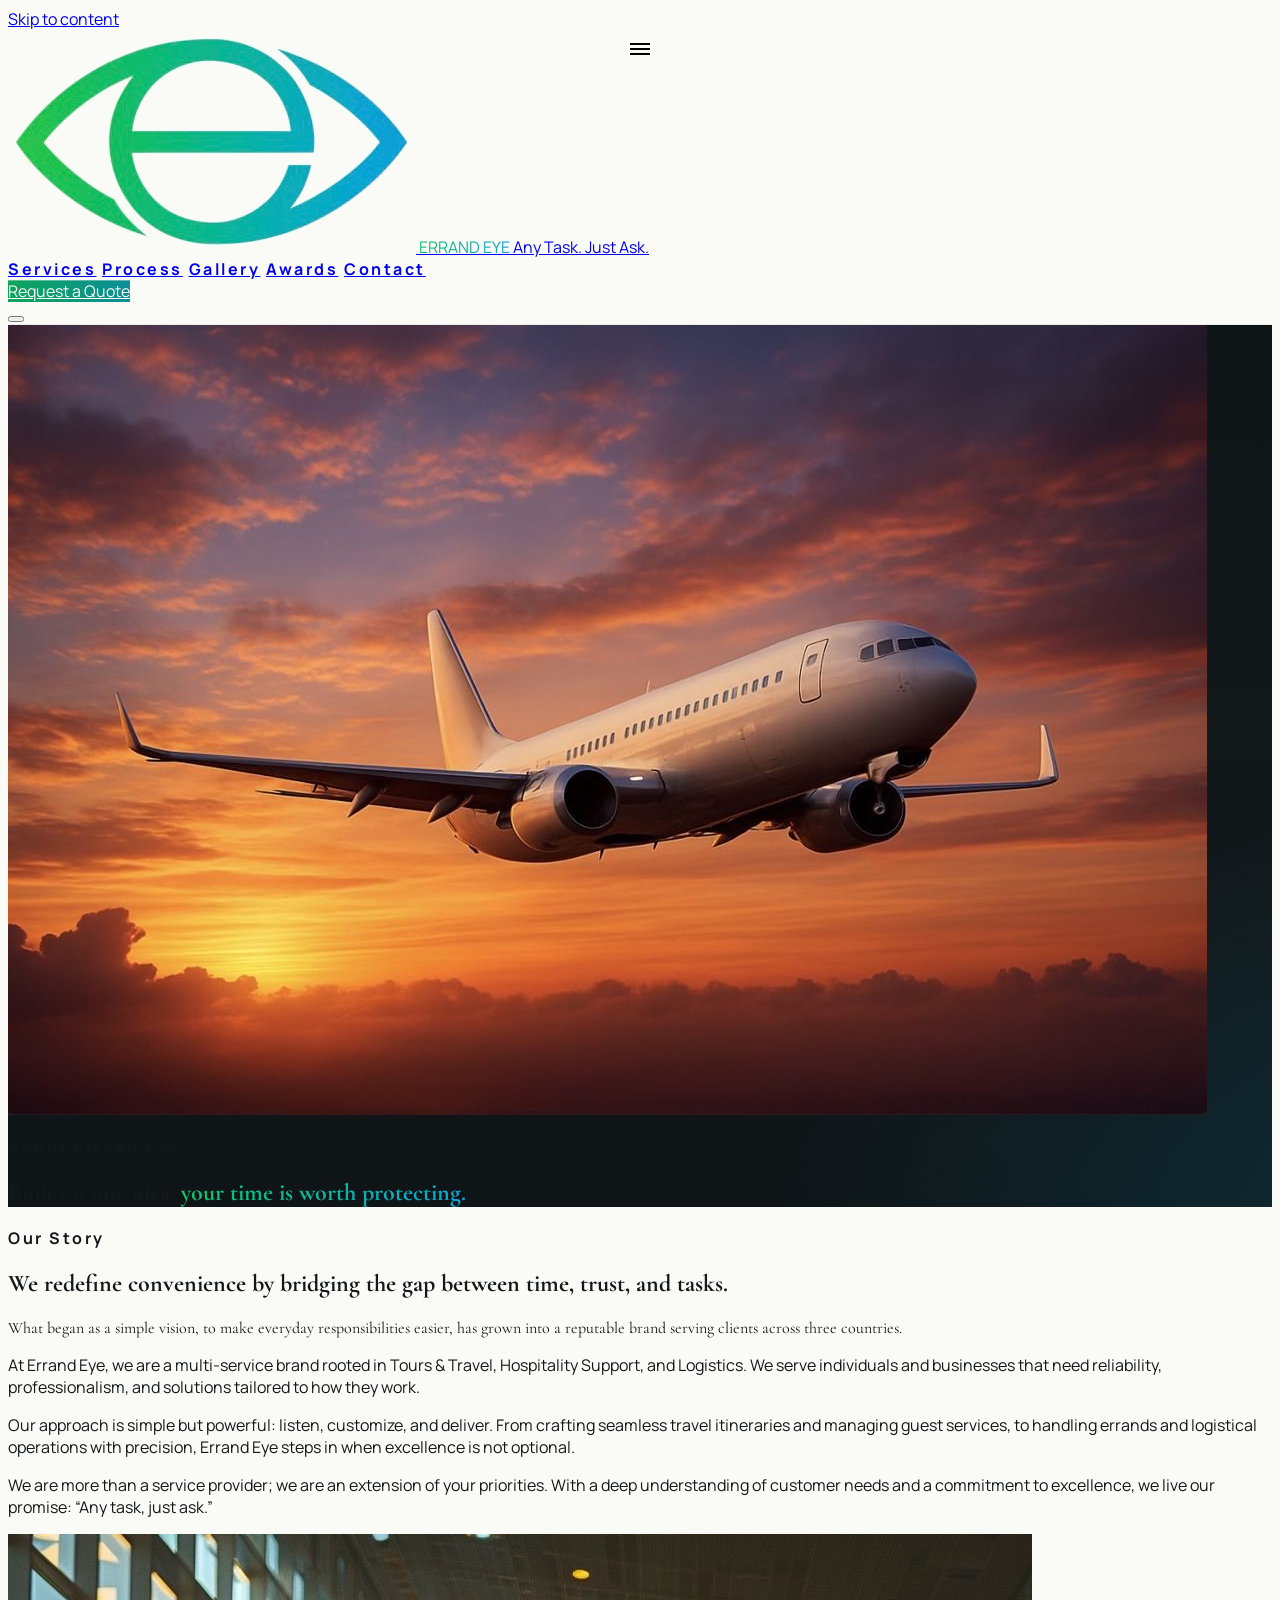
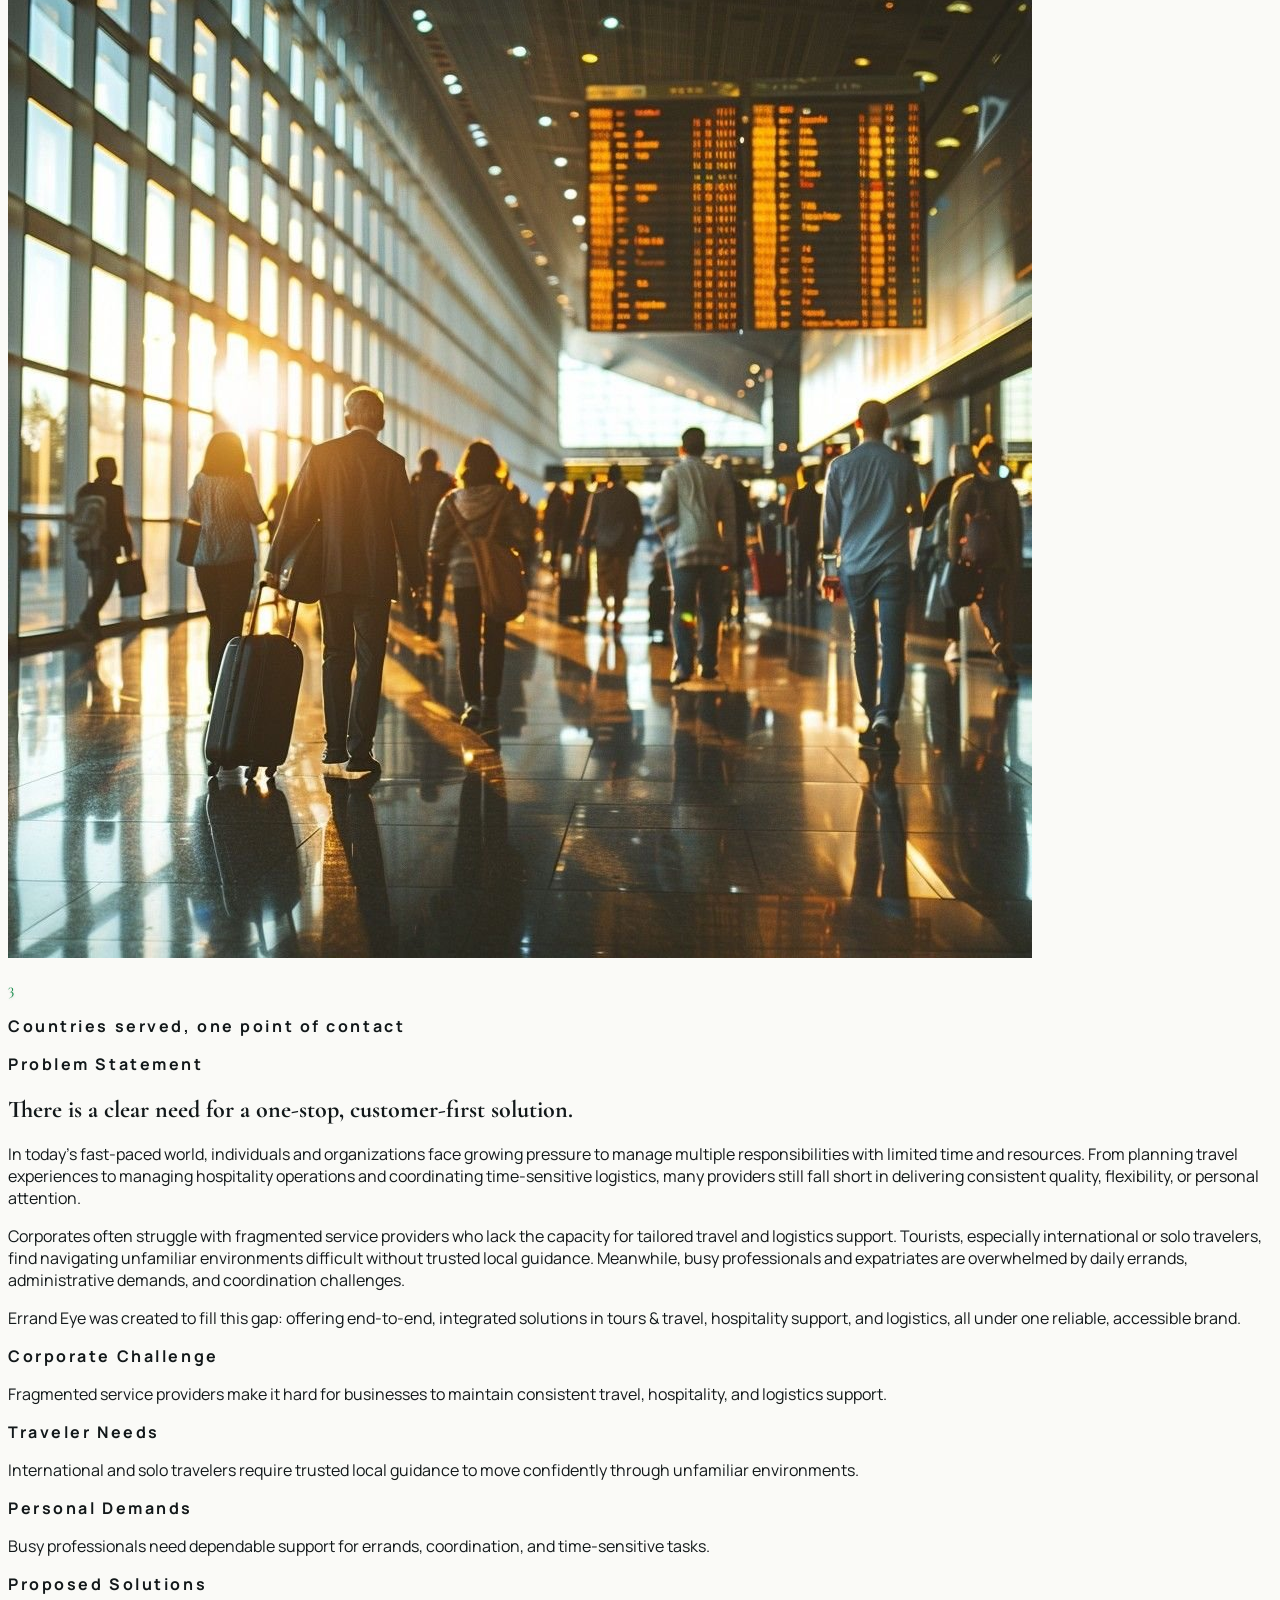
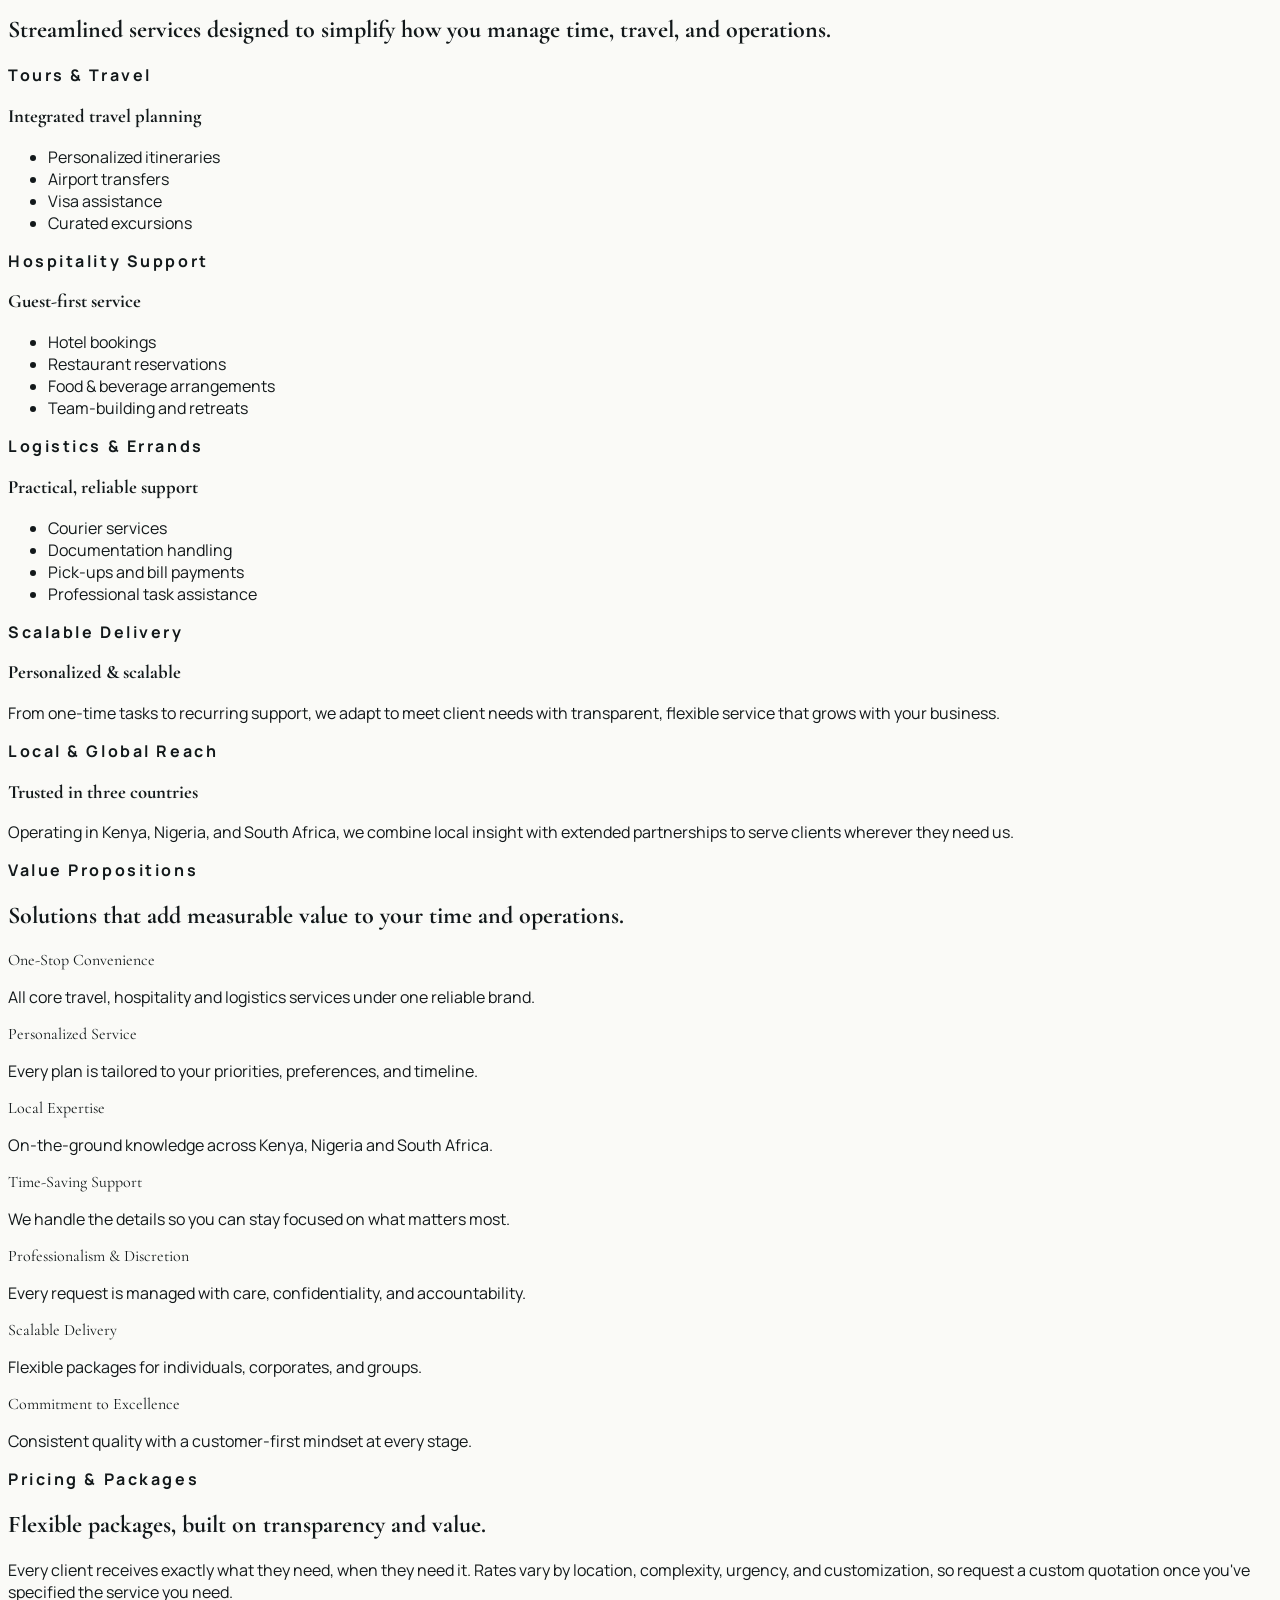
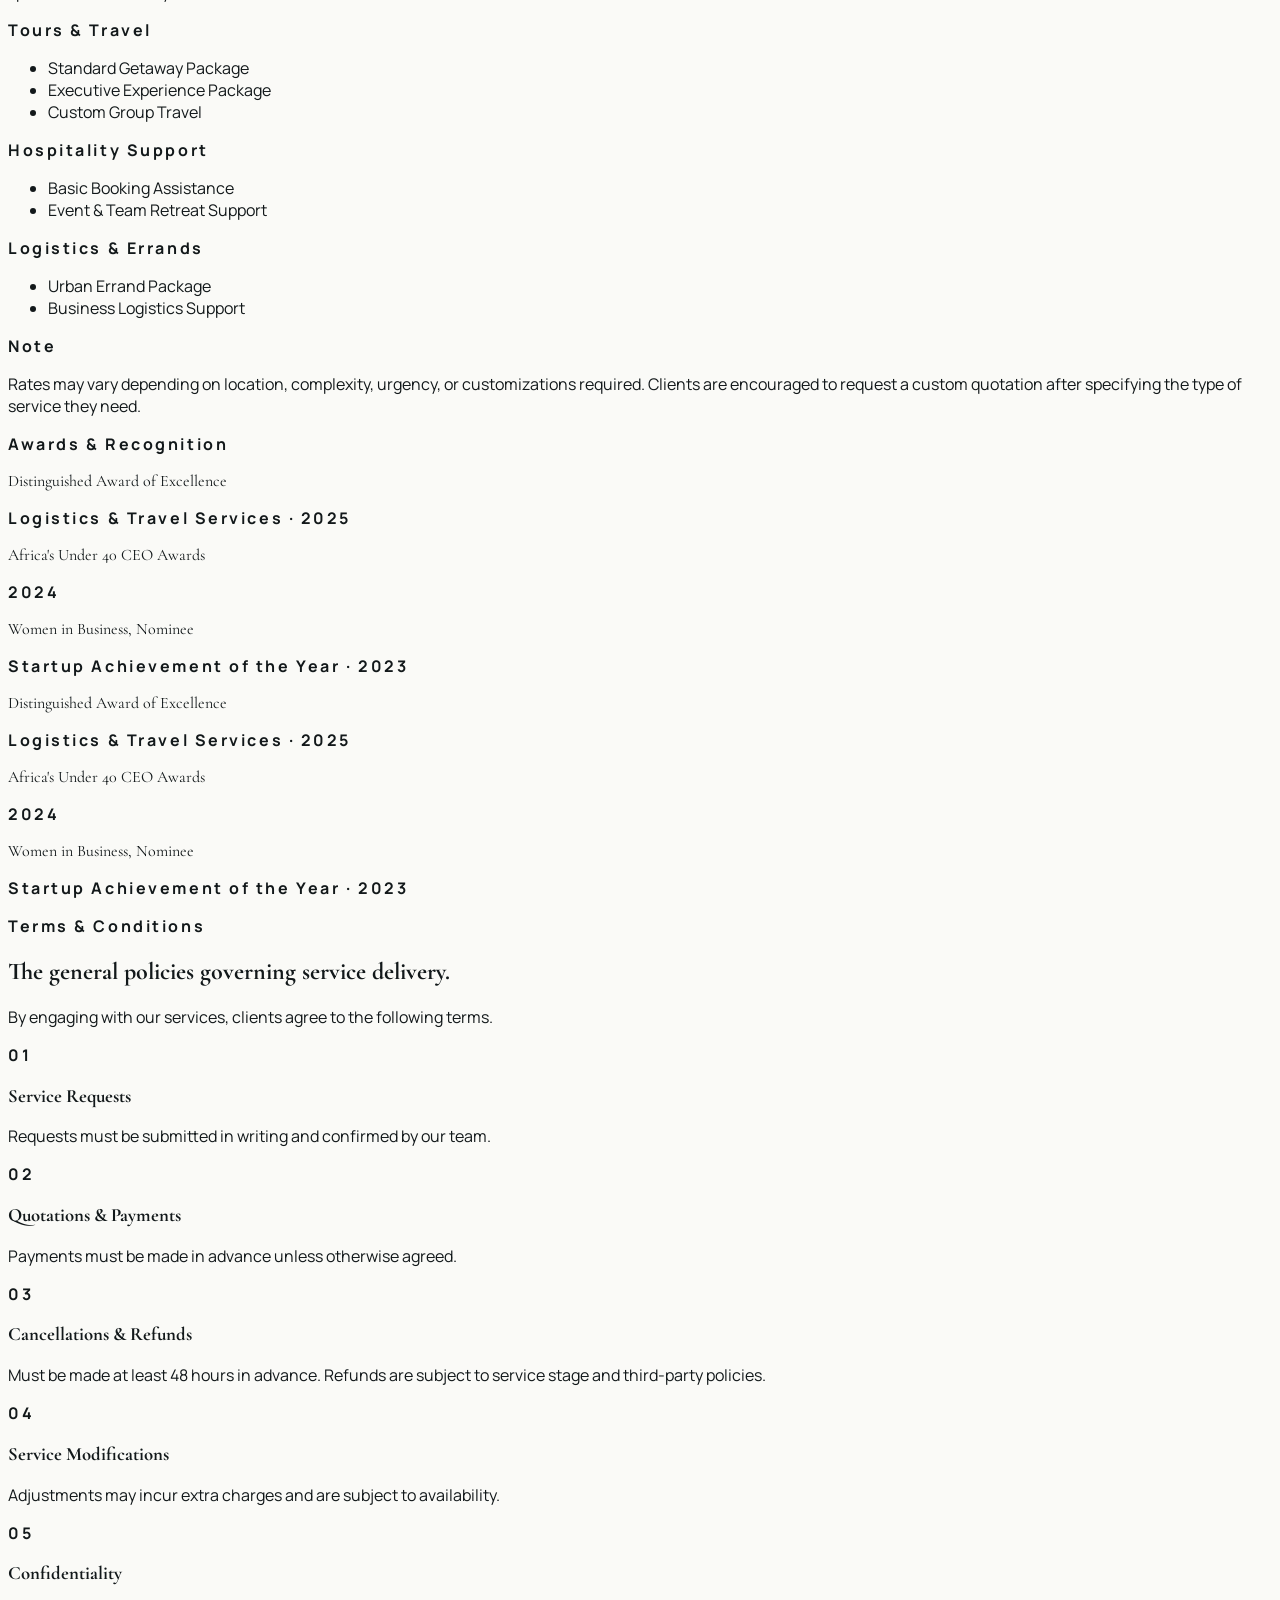
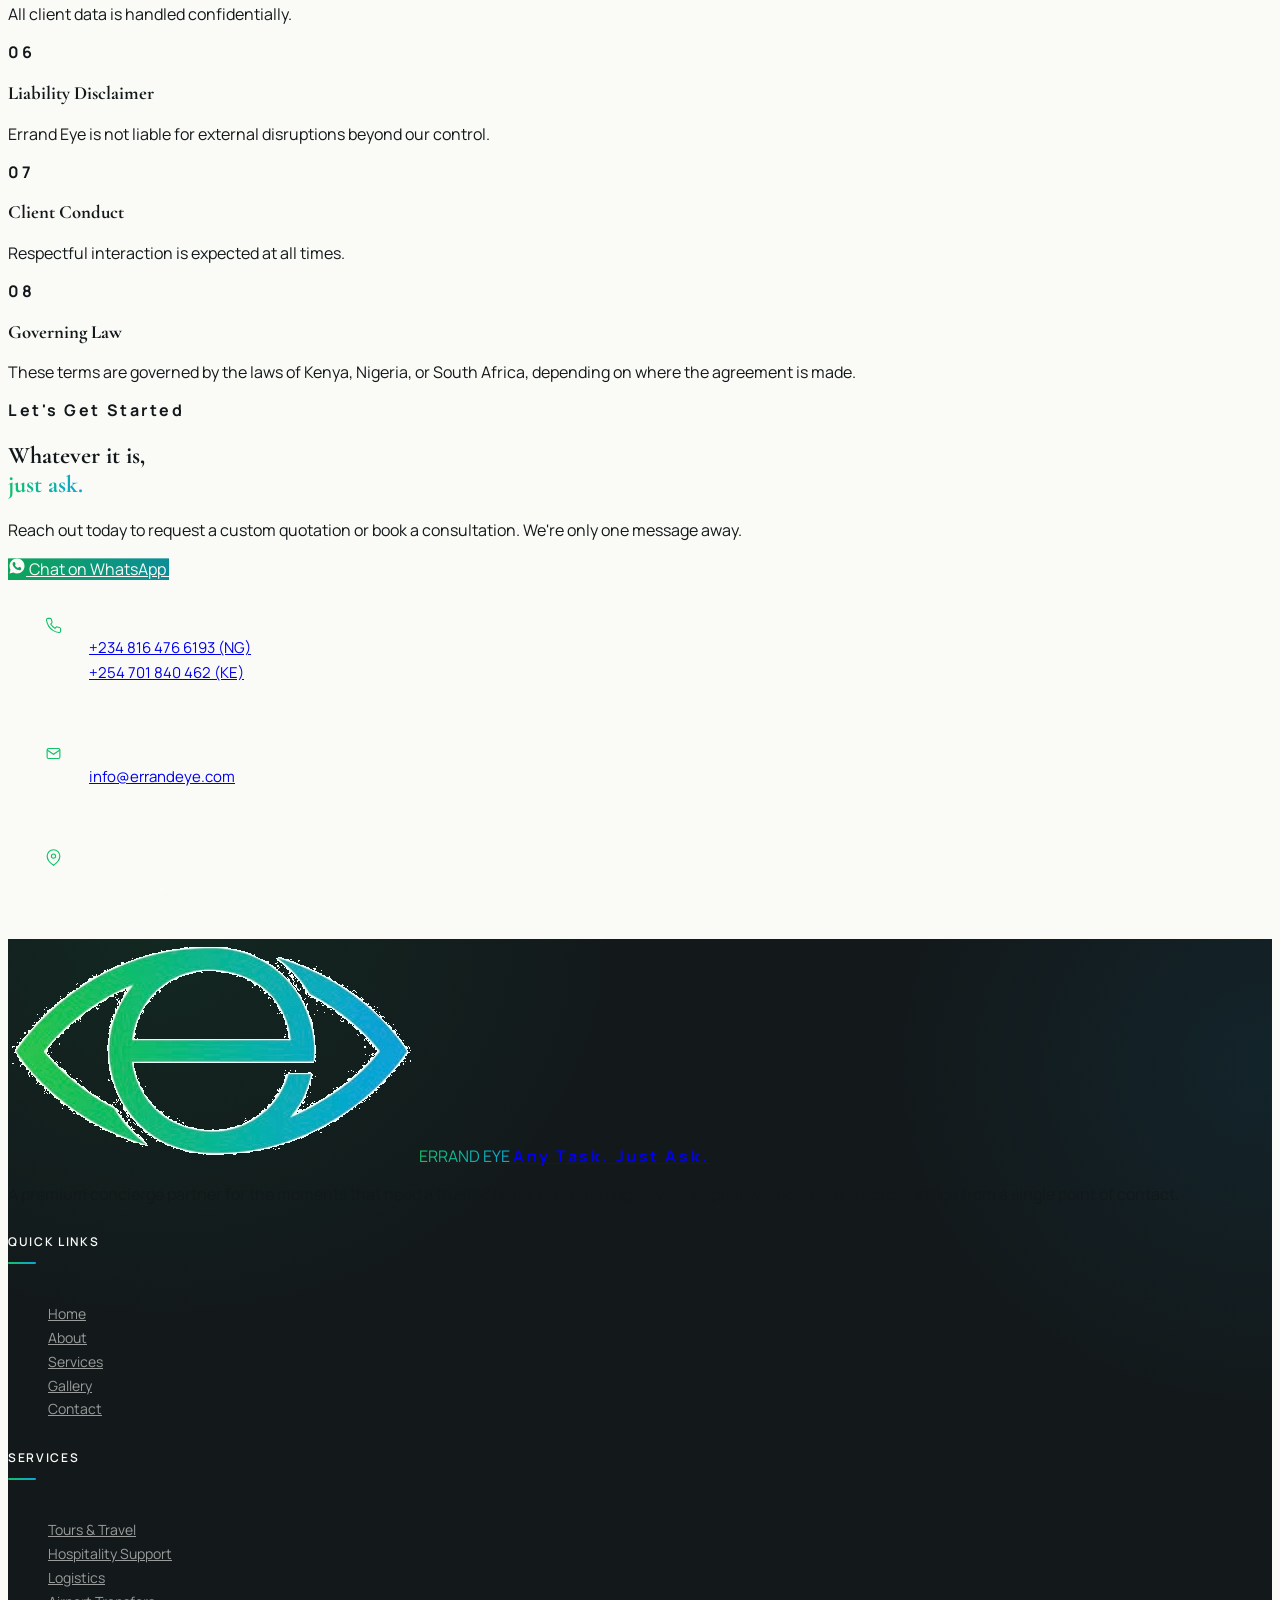
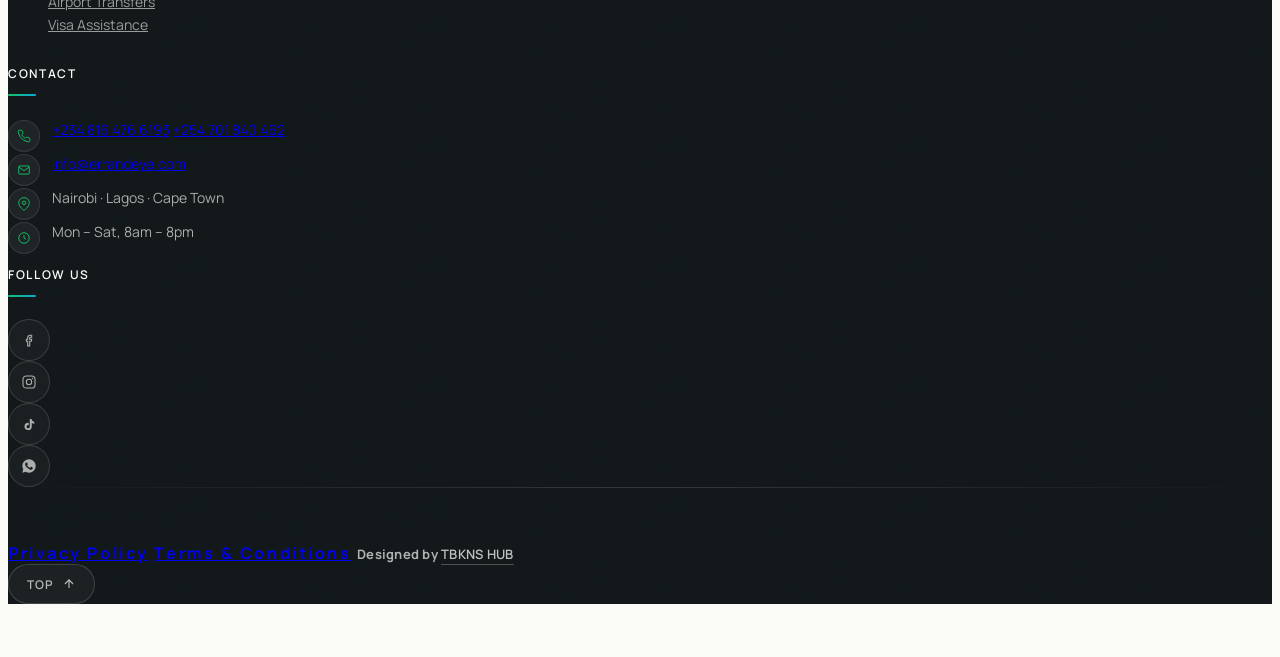
==== commit 626da2af: "Fix gallery nav link, per-service anchors, quote CTA, footer, mobile hero - Homepage nav/hamburger "" ====
--- a/errand-eye/about.html
+++ b/errand-eye/about.html
@@ -457,53 +457,12 @@
         <svg width="18" height="18" viewBox="0 0 24 24" fill="currentColor"><path d="M12.04 2c-5.5 0-10 4.5-10 10 0 1.77.46 3.44 1.27 4.89L2 22l5.25-1.28A9.96 9.96 0 0 0 12.04 22c5.5 0 10-4.5 10-10s-4.5-10-10-10zm5.7 14.2c-.24.68-1.4 1.3-1.94 1.38-.5.08-1.13.11-1.83-.12-.42-.13-.96-.31-1.65-.6-2.9-1.25-4.8-4.16-4.94-4.35-.14-.19-1.18-1.57-1.18-3 0-1.42.75-2.12 1.02-2.41.27-.29.58-.36.78-.36h.56c.18 0 .42-.02.65.5.24.53.8 1.87.87 2 .07.14.11.3.02.48-.09.19-.14.3-.27.46-.14.16-.29.36-.41.48-.14.14-.28.29-.12.57.16.28.72 1.19 1.55 1.93 1.06.95 1.96 1.24 2.24 1.38.28.14.44.12.6-.07.16-.19.7-.82.89-1.1.19-.28.37-.23.62-.14.25.09 1.6.75 1.87.89.28.14.46.21.53.32.07.12.07.65-.17 1.32z"/></svg>
         Chat on WhatsApp
       </a>
-      <button type="button" id="lead-form-toggle" class="inline-flex items-center gap-2 rounded-full px-8 py-4 text-[15px] font-medium btn-ghost" aria-expanded="false" aria-controls="lead-form-wrap">
+      <a href="mailto:info@errandeye.com?subject=Quote%20Request&body=Hi%20Errand%20Eye%2C%0A%0AI%27d%20like%20a%20quote%20for%3A%0A%0AService%20needed%3A%20%0ADetails%3A%20%0A%0AThanks!" class="inline-flex items-center gap-2 rounded-full px-8 py-4 text-[15px] font-medium btn-ghost">
+        <svg width="18" height="18" viewBox="0 0 24 24" fill="none" stroke="currentColor" stroke-width="1.6"><rect x="3" y="5" width="18" height="14" rx="2"/><path d="M3 7l9 6 9-6"/></svg>
         Request a Quote
-      </button>
-    </div>
-
-    <div id="lead-form-wrap" class="lead-form-wrap max-w-xl mx-auto text-left mb-16">
-      <form id="lead-form" class="lead-form" novalidate>
-        <div class="grid sm:grid-cols-2 gap-4">
-          <div class="lead-field">
-            <label for="lead-name">Name</label>
-            <input type="text" id="lead-name" name="name" required autocomplete="name" placeholder="Your name">
-          </div>
-          <div class="lead-field">
-            <label for="lead-phone">Phone</label>
-            <input type="tel" id="lead-phone" name="phone" autocomplete="tel" placeholder="+234...">
-          </div>
-          <div class="lead-field">
-            <label for="lead-email">Email</label>
-            <input type="email" id="lead-email" name="email" autocomplete="email" placeholder="you@example.com">
-          </div>
-          <div class="lead-field">
-            <label for="lead-service">Service</label>
-            <select id="lead-service" name="service">
-              <option value="">Select a service</option>
-              <option>Tours &amp; Travel</option>
-              <option>Hospitality Support</option>
-              <option>Airport Transfers</option>
-              <option>Visa Assistance</option>
-              <option>Corporate Travel</option>
-              <option>Logistics &amp; Errands</option>
-              <option>Event Planning</option>
-              <option>Concierge Shopping &amp; Personal Errands</option>
-              <option>Relocation &amp; Settling-In Support</option>
-              <option>Other</option>
-            </select>
-          </div>
-        </div>
-        <div class="lead-field mt-4">
-          <label for="lead-message">Message</label>
-          <textarea id="lead-message" name="message" rows="4" required placeholder="Tell us what you need..."></textarea>
-        </div>
-        <button type="submit" id="lead-form-submit" class="mt-5 inline-flex items-center justify-center gap-2 rounded-full px-8 py-4 text-[15px] font-medium btn-primary w-full sm:w-auto">
-          <span class="lead-submit-label">Send Request</span>
-        </button>
-        <p id="lead-form-status" class="mt-4 text-sm" role="status" aria-live="polite"></p>
-      </form>
-    </div>
+      </a>
+    </div>
+
 
     <div class="reveal grid sm:grid-cols-3 gap-5 pt-12 border-t border-eye-cream/10 text-left max-w-5xl mx-auto">
       <div class="contact-info-card">
@@ -632,9 +591,9 @@
 
     <div class="footer-divider"></div>
 
-    <div class="pt-10 flex flex-col lg:flex-row items-center justify-between gap-6 lg:gap-8 text-xs text-eye-cream/45 font-mono">
+    <div class="pt-8 lg:pt-10 flex flex-col lg:flex-row items-center justify-between gap-4 lg:gap-8 text-xs text-eye-cream/45 font-mono text-center lg:text-left">
       <p>&copy; <span id="year"></span> Errand Eye Limited. All rights reserved.</p>
-      <div class="flex flex-wrap items-center justify-center gap-6">
+      <div class="flex flex-wrap items-center justify-center gap-x-5 gap-y-2">
         <a href="#" class="hover:text-eye-cream transition-colors">Privacy Policy</a>
         <a href="#terms" class="hover:text-eye-cream transition-colors">Terms &amp; Conditions</a>
         <span class="footer-credit">Designed by <a href="https://tobyknows.github.io" target="_blank" rel="noopener noreferrer" class="footer-credit-link">TBKNS HUB</a></span>
--- a/errand-eye/css/style.css
+++ b/errand-eye/css/style.css
@@ -173,6 +173,13 @@
 .hero-slide.is-active {
   opacity: 1;
   transform: scale(1);
+}
+
+/* Phones have a much taller, narrower frame than these landscape photos were
+   shot for; a smaller zoom keeps object-fit:cover from cropping in too tight. */
+@media (max-width: 640px) {
+  .hero-slide { transform: scale(1.02); }
+  .hero-slide.is-active { transform: scale(1); }
 }
 
 /* Portrait-sourced hero photos: blurred full-bleed backdrop + fully-visible framed photo,
@@ -421,7 +428,8 @@
 
 /* ---------------- Service detail cards (services.html) ---------------- */
 .service-detail-card {
-  transition: transform 0.5s var(--ease-signature), box-shadow 0.5s var(--ease-signature), border-color 0.5s;
+  scroll-margin-top: 7rem;
+  transition: transform 0.5s var(--ease-signature), box-shadow 0.5s var(--ease-signature), border-color 0.5s, background 0.6s;
   border: 1px solid var(--eye-gray-line);
   box-shadow: 0 1px 2px rgba(18,24,26,0.04), 0 24px 40px -34px rgba(18,24,26,0.18);
 }
@@ -429,6 +437,21 @@
   transform: translateY(-4px);
   box-shadow: 0 32px 64px -32px rgba(18,24,26,0.2);
   border-color: transparent;
+}
+
+/* Arriving via a direct "Learn More" link highlights that one service. */
+.service-detail-card:target {
+  border-color: transparent;
+  box-shadow: 0 0 0 2px var(--eye-green-light), 0 32px 64px -28px rgba(14,165,90,0.35);
+  background: linear-gradient(180deg, rgba(14,165,90,0.05), rgba(11,132,176,0.04));
+  animation: service-target-pulse 1.8s var(--ease-signature);
+}
+@keyframes service-target-pulse {
+  0% { box-shadow: 0 0 0 2px var(--eye-green-light), 0 0 0 10px rgba(14,165,90,0.18); }
+  100% { box-shadow: 0 0 0 2px var(--eye-green-light), 0 32px 64px -28px rgba(14,165,90,0.35); }
+}
+.service-detail-card:target::before {
+  transform: scaleX(1);
 }
 .service-detail-card::before {
   content: "";
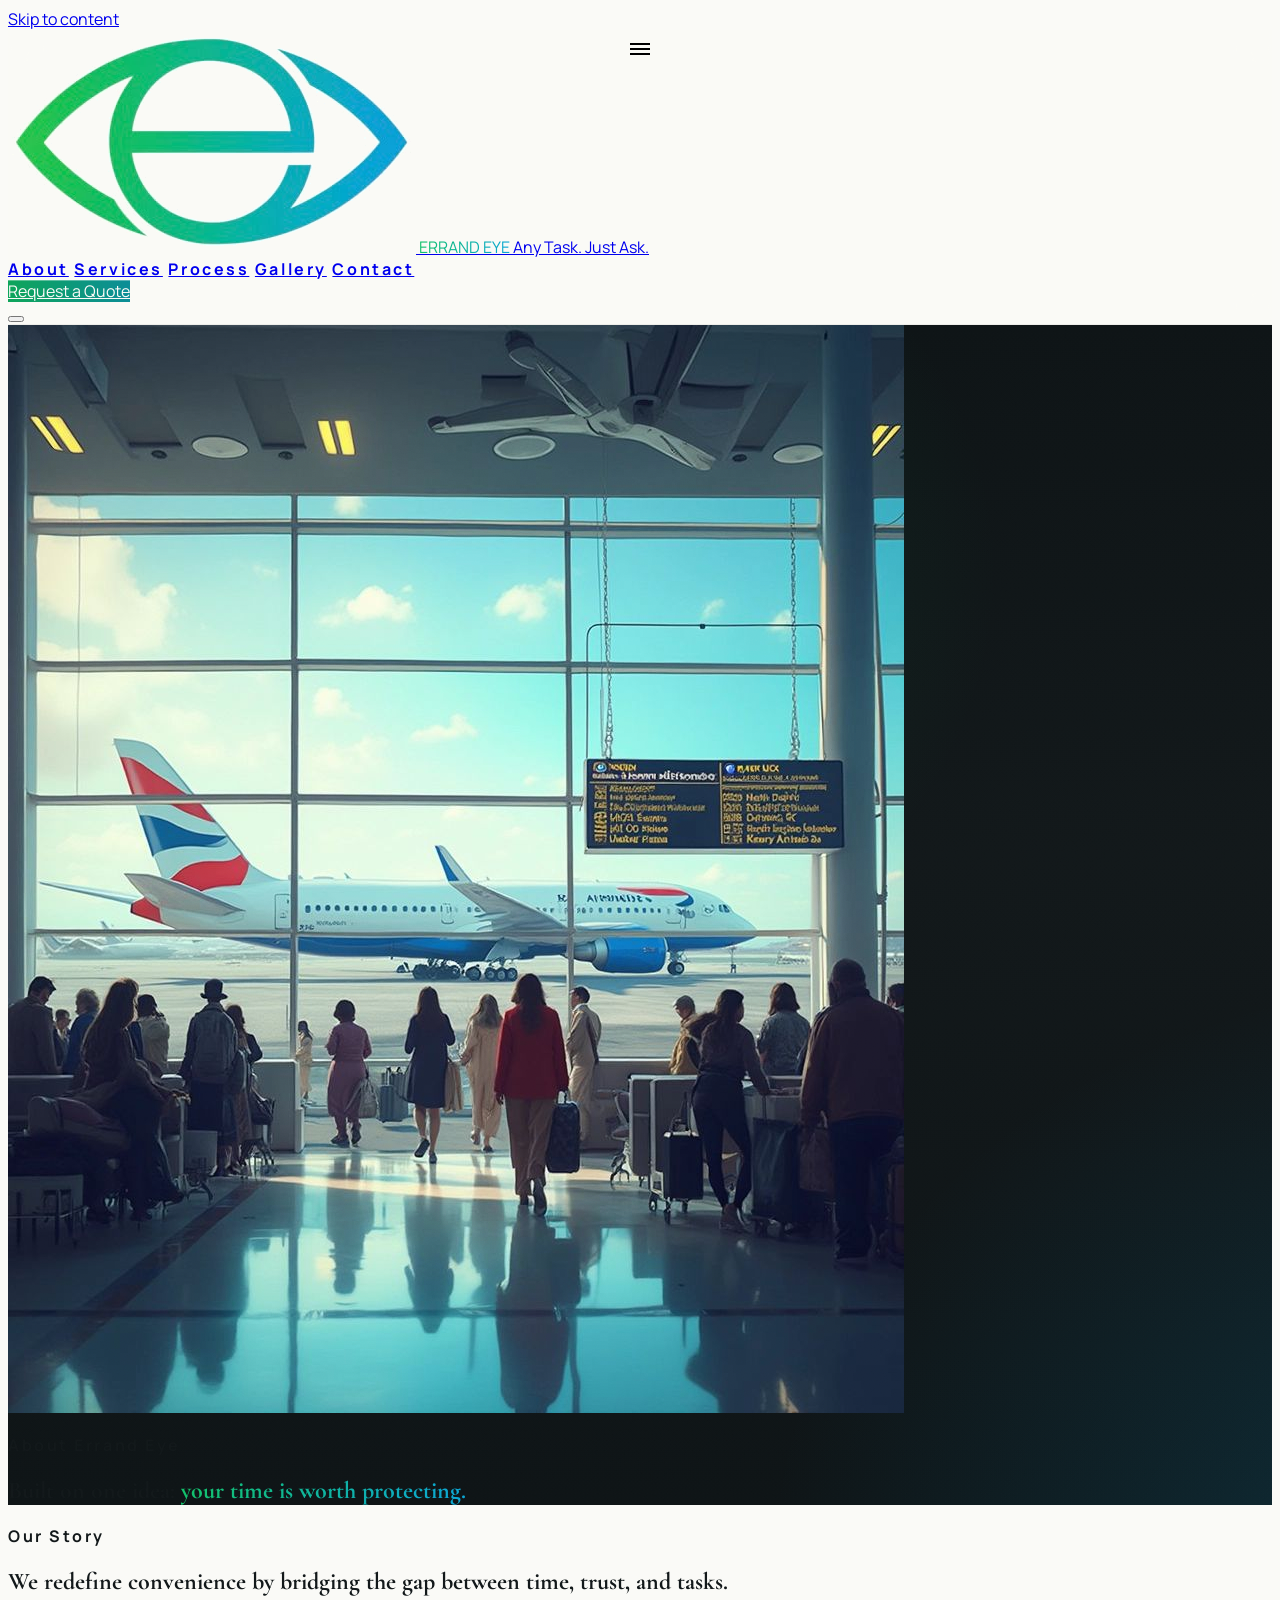
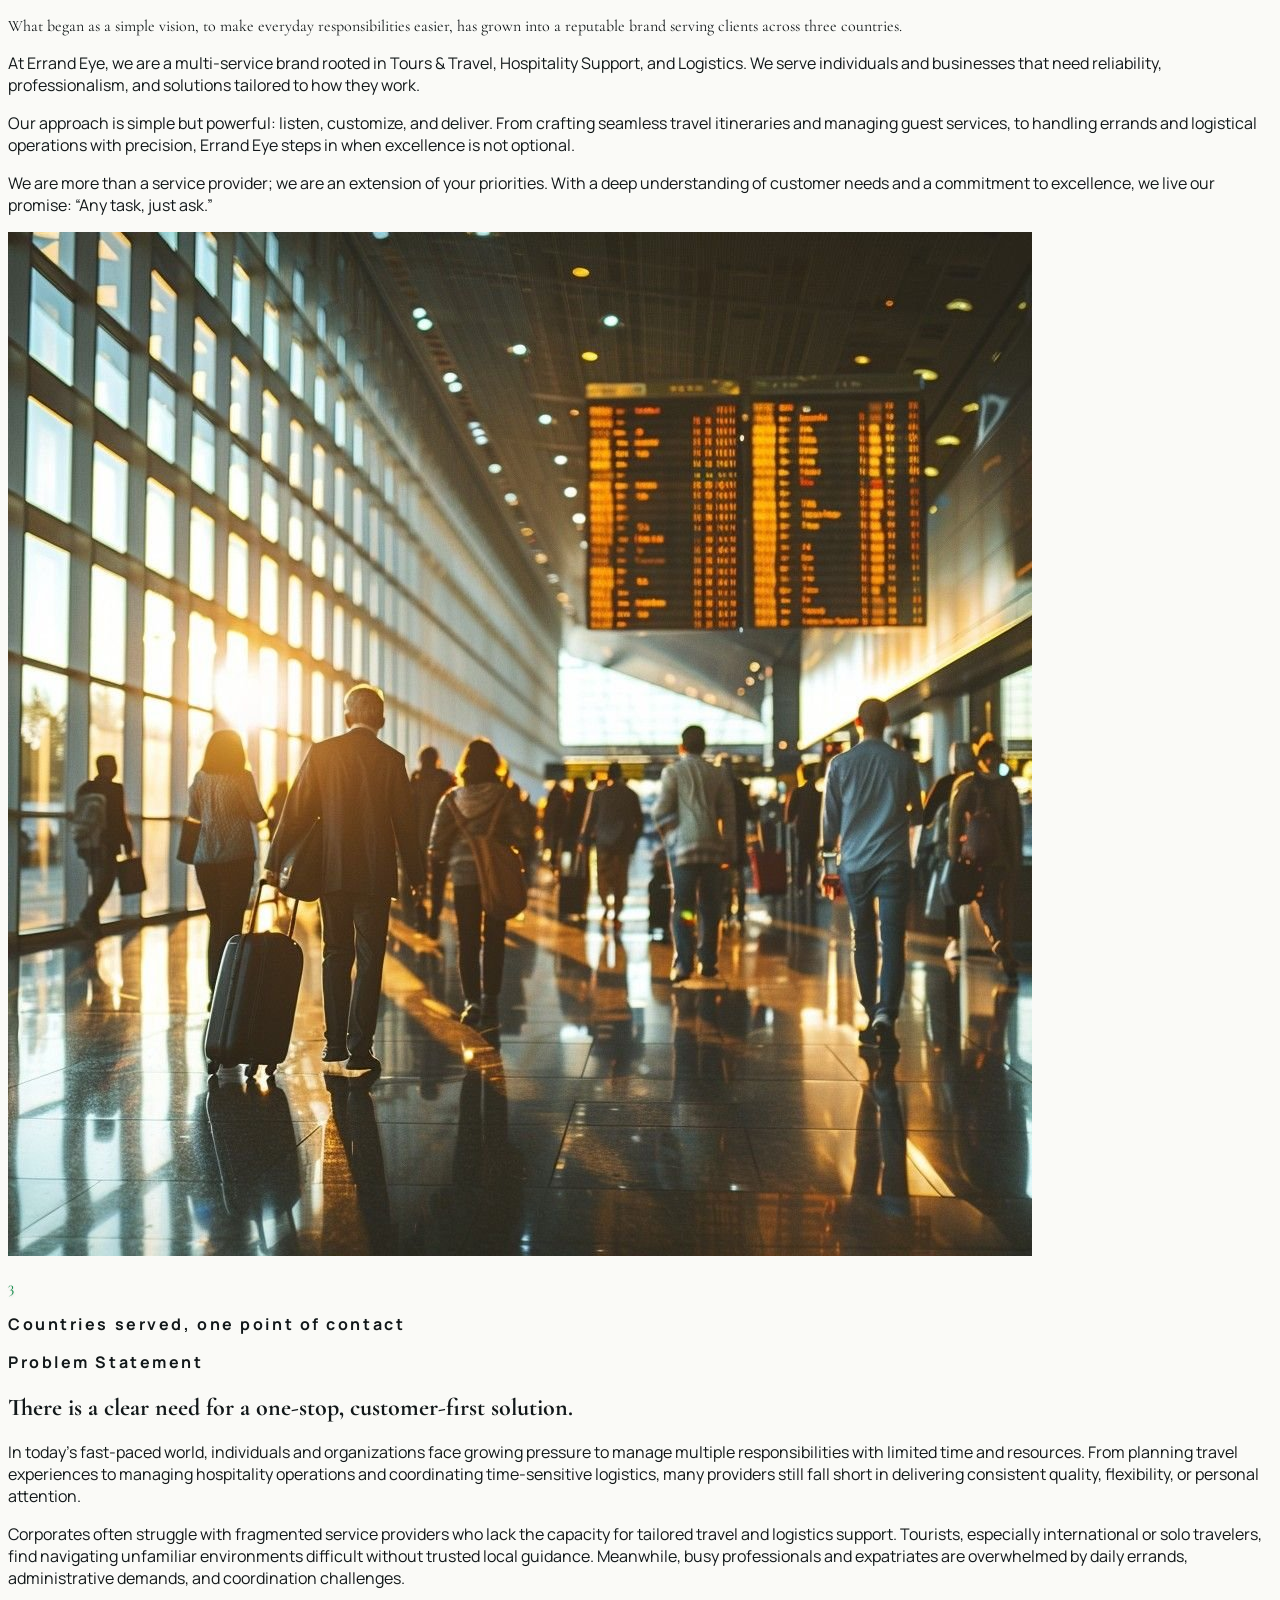
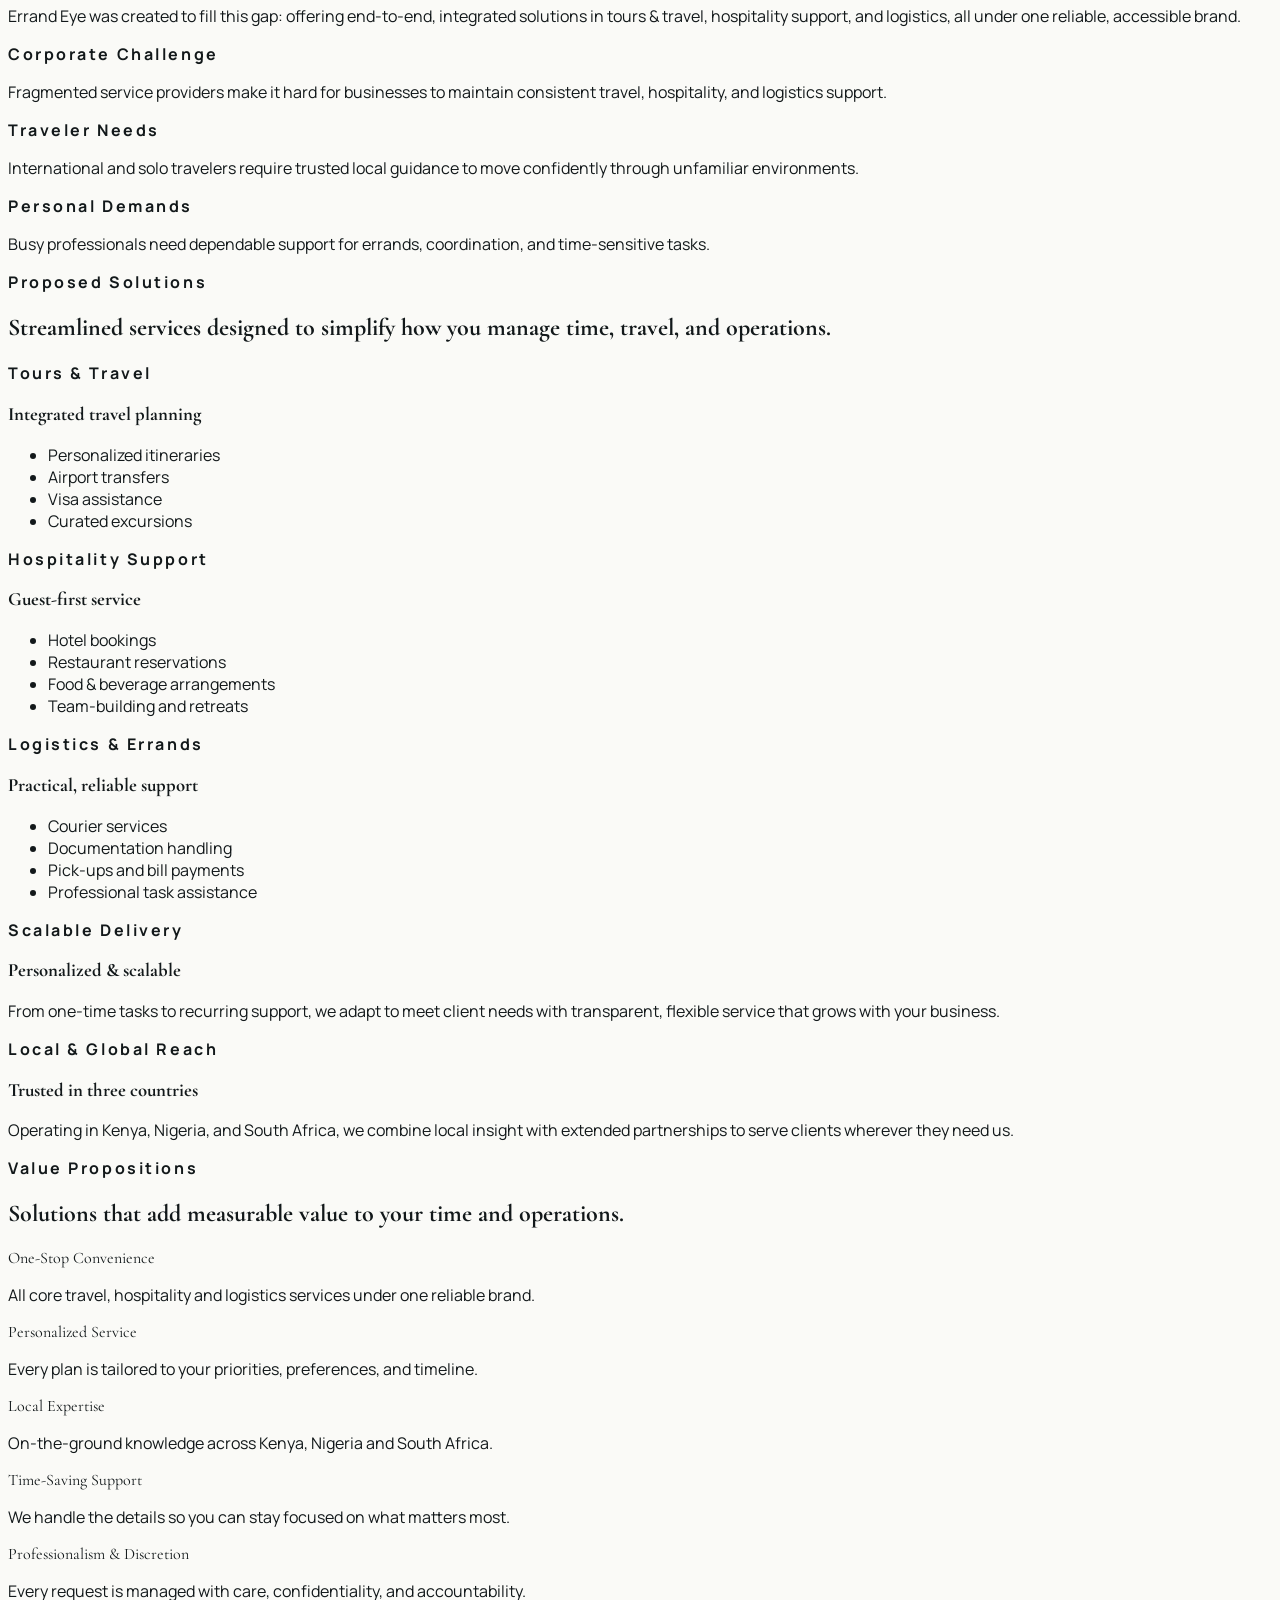
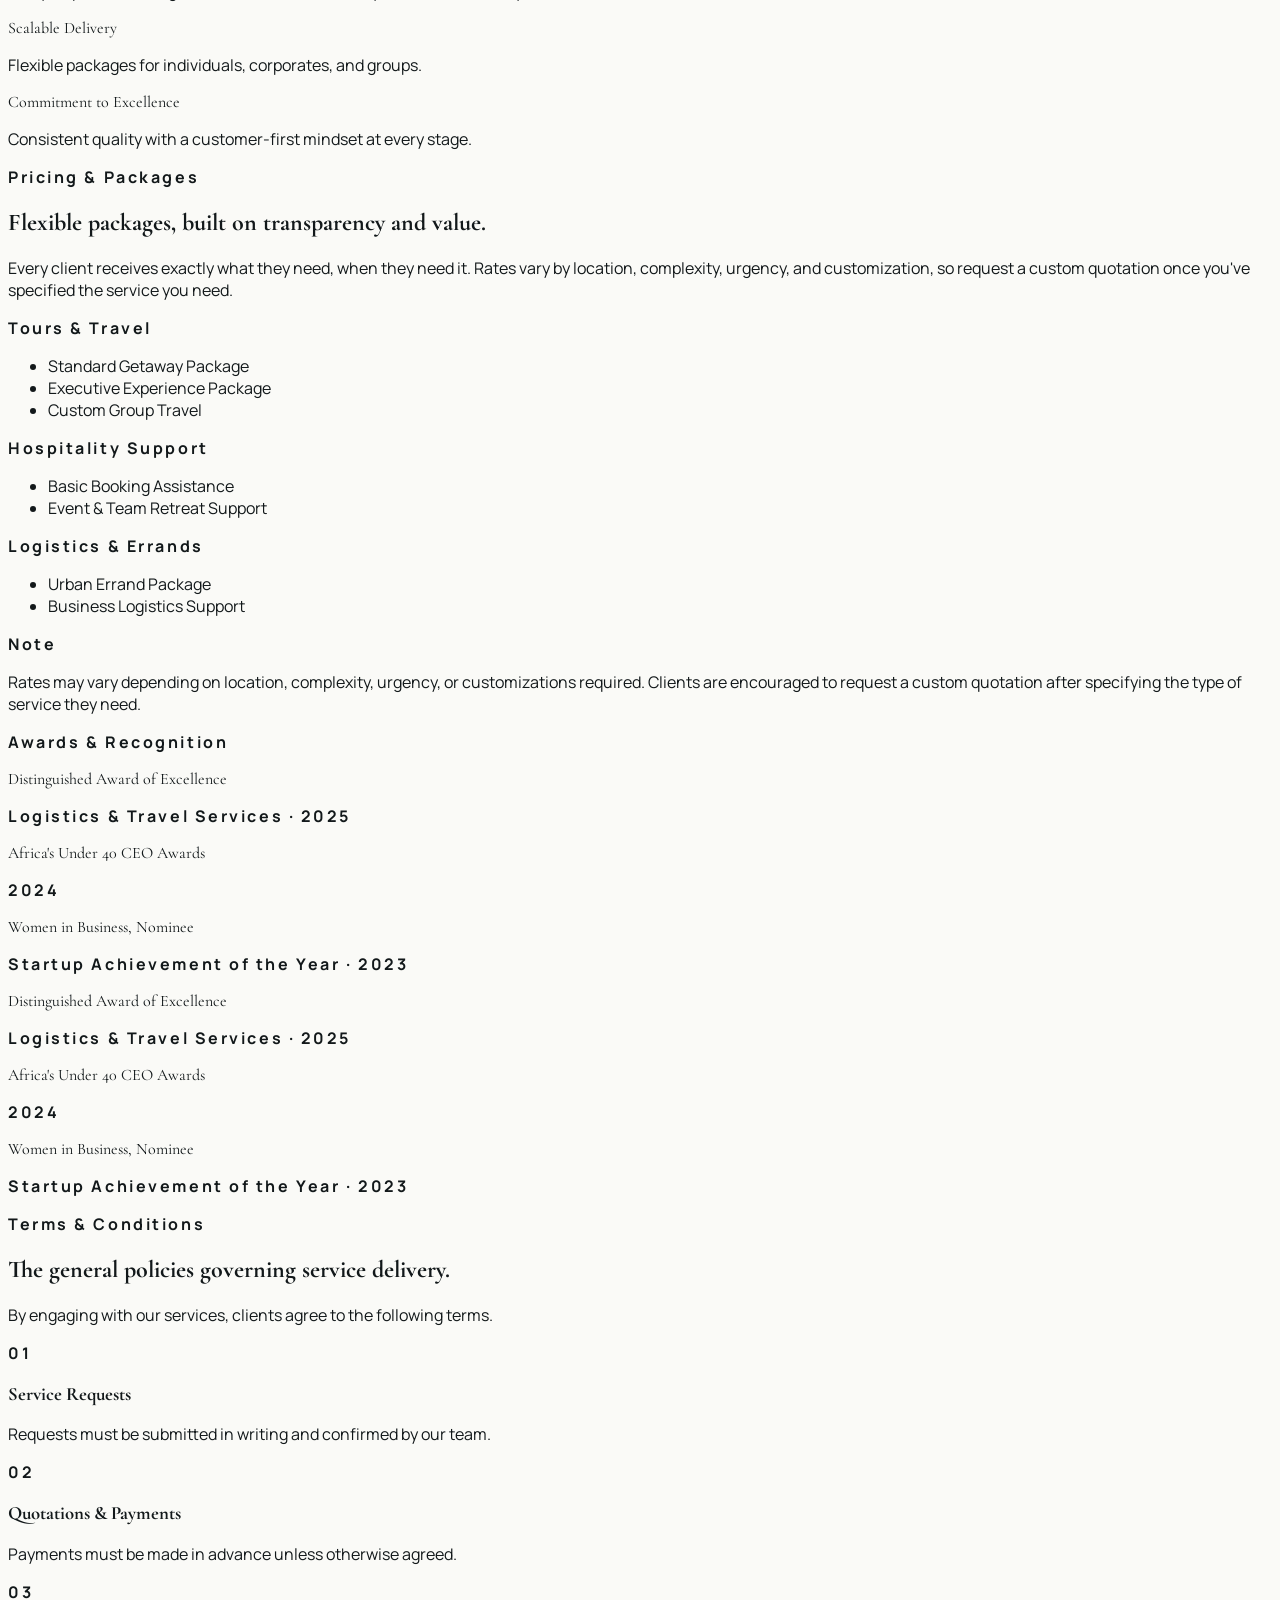
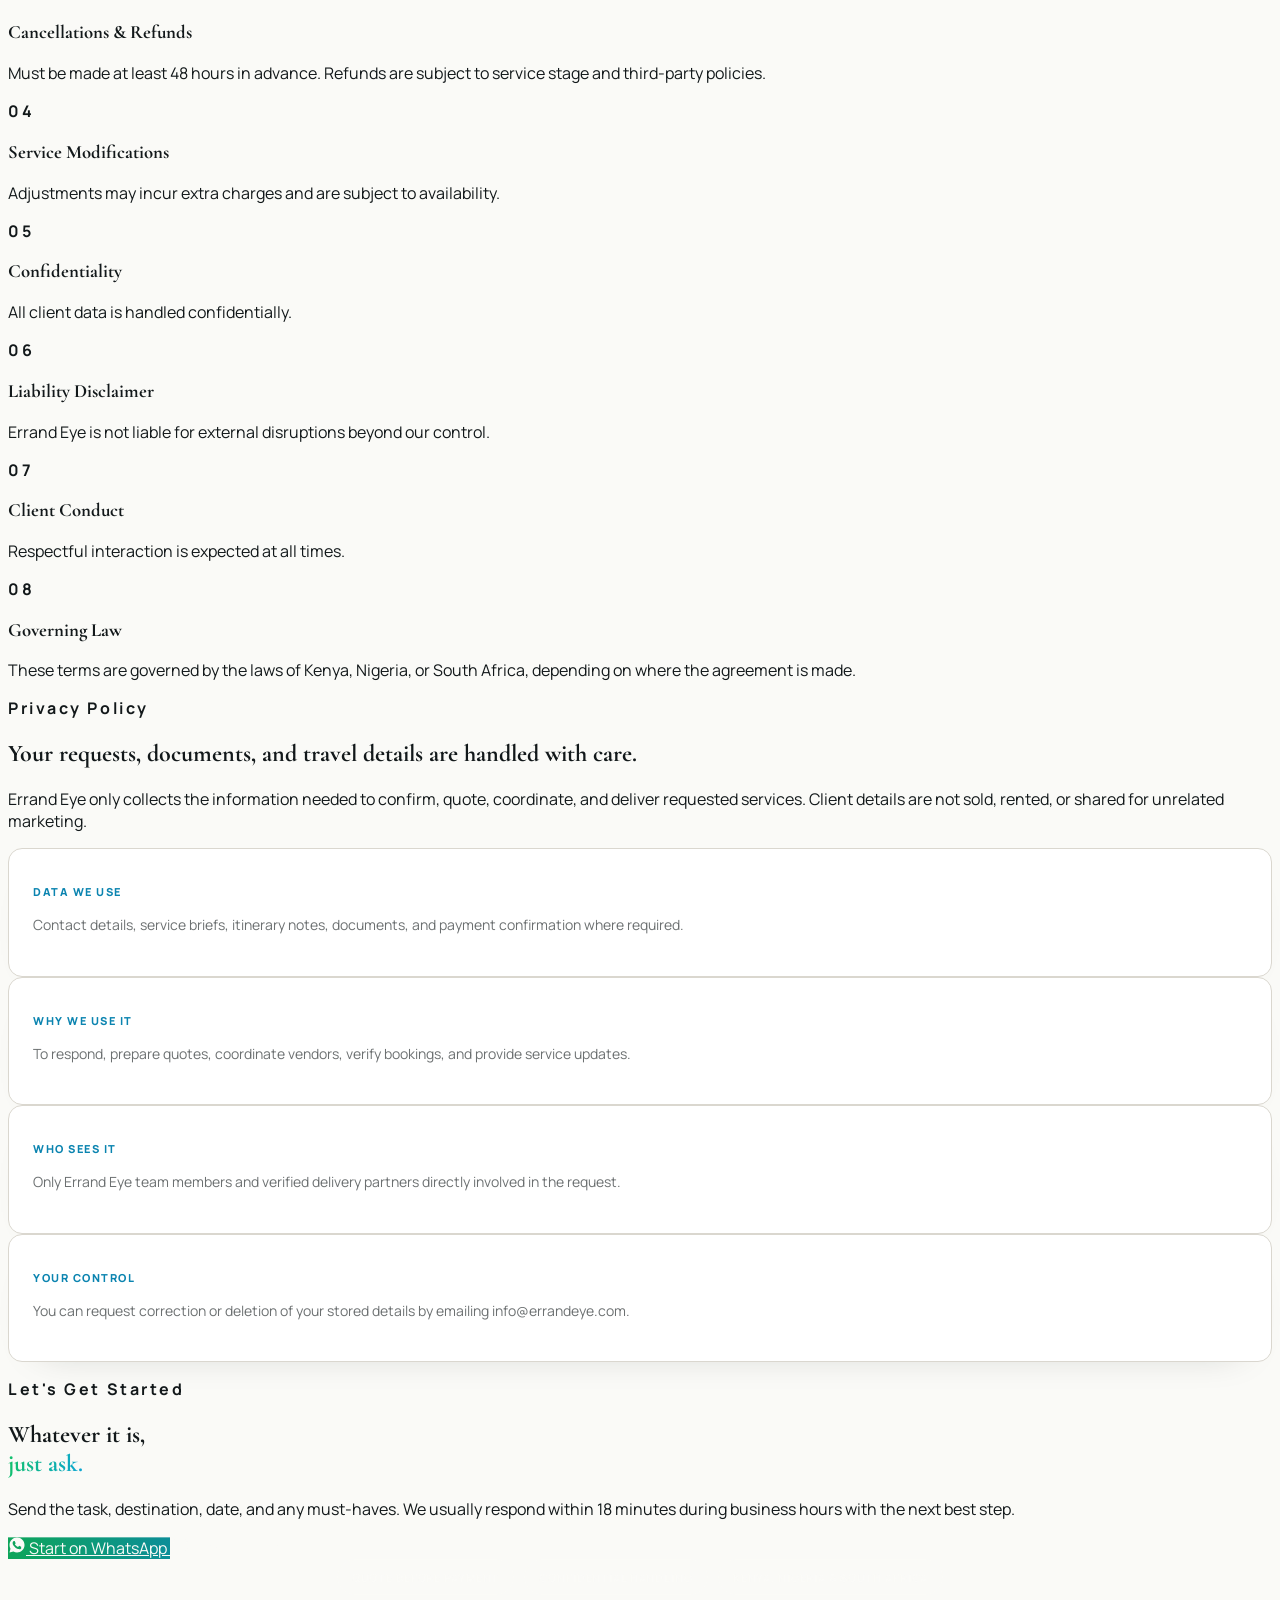
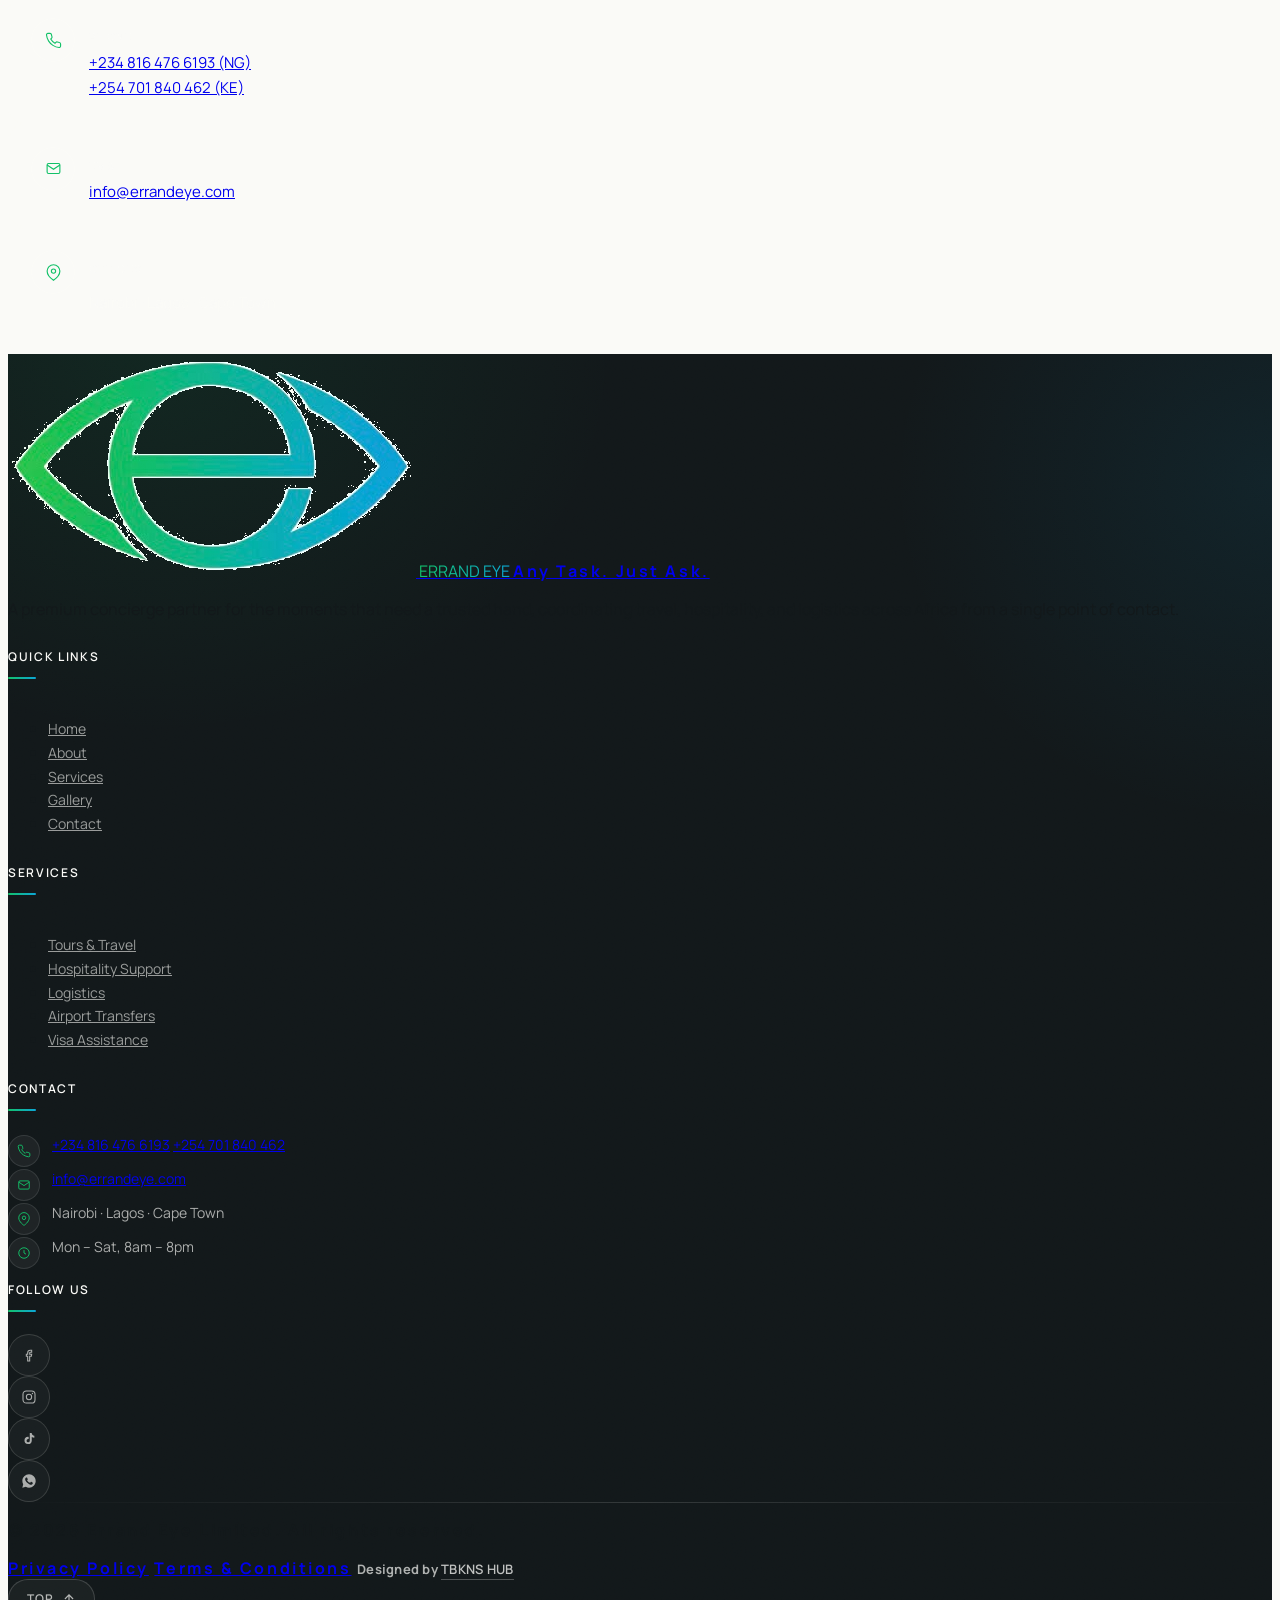
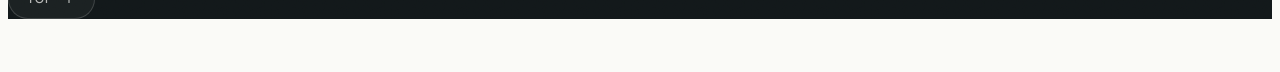
==== commit 60502870: "Make services page interactive with unique per-service content Replace the static services grid (whi" ====
--- a/errand-eye/about.html
+++ b/errand-eye/about.html
@@ -13,6 +13,7 @@
 <link rel="icon" href="favicon.ico" sizes="any">
 <link rel="icon" href="assets/images/logo-mark.png" type="image/png">
 <link rel="apple-touch-icon" href="assets/images/apple-touch-icon.png">
+<link rel="preload" as="image" href="assets/images/hero/hero-aircraft-sunset.jpg" fetchpriority="high">
 
 <!-- Fonts -->
 <link rel="preconnect" href="https://fonts.googleapis.com">
@@ -67,10 +68,10 @@
       </a>
 
       <nav class="hidden lg:flex items-center gap-10 font-mono text-[13px] uppercase tracking-wider text-eye-charcoal/70">
+        <a href="about.html" class="text-eye-charcoal transition-colors" aria-current="page">About</a>
         <a href="services.html" class="hover:text-eye-charcoal transition-colors">Services</a>
         <a href="index.html#process" class="hover:text-eye-charcoal transition-colors">Process</a>
         <a href="gallery.html" class="hover:text-eye-charcoal transition-colors">Gallery</a>
-        <a href="index.html#awards" class="hover:text-eye-charcoal transition-colors">Awards</a>
         <a href="#contact" class="hover:text-eye-charcoal transition-colors">Contact</a>
       </nav>
 
@@ -89,10 +90,10 @@
   </div>
 
   <div id="mobile-menu" class="mobile-menu lg:hidden px-4 sm:px-6 pb-8 font-mono text-sm uppercase tracking-wider bg-eye-cream/98 backdrop-blur-md border-t border-eye-gray-line shadow-xl">
+    <a href="about.html" class="mobile-menu-link">About<svg class="menu-arrow" width="14" height="14" viewBox="0 0 16 16" fill="none" stroke="currentColor" stroke-width="1.6"><path d="M3 8h10M9 4l4 4-4 4"/></svg></a>
     <a href="services.html" class="mobile-menu-link">Services<svg class="menu-arrow" width="14" height="14" viewBox="0 0 16 16" fill="none" stroke="currentColor" stroke-width="1.6"><path d="M3 8h10M9 4l4 4-4 4"/></svg></a>
     <a href="index.html#process" class="mobile-menu-link">Process<svg class="menu-arrow" width="14" height="14" viewBox="0 0 16 16" fill="none" stroke="currentColor" stroke-width="1.6"><path d="M3 8h10M9 4l4 4-4 4"/></svg></a>
     <a href="gallery.html" class="mobile-menu-link">Gallery<svg class="menu-arrow" width="14" height="14" viewBox="0 0 16 16" fill="none" stroke="currentColor" stroke-width="1.6"><path d="M3 8h10M9 4l4 4-4 4"/></svg></a>
-    <a href="index.html#awards" class="mobile-menu-link">Awards<svg class="menu-arrow" width="14" height="14" viewBox="0 0 16 16" fill="none" stroke="currentColor" stroke-width="1.6"><path d="M3 8h10M9 4l4 4-4 4"/></svg></a>
     <a href="#contact" class="mobile-menu-link">Contact<svg class="menu-arrow" width="14" height="14" viewBox="0 0 16 16" fill="none" stroke="currentColor" stroke-width="1.6"><path d="M3 8h10M9 4l4 4-4 4"/></svg></a>
     <a href="#contact" class="mobile-menu-cta mt-5 inline-flex justify-center items-center gap-2 rounded-full px-5 py-3 text-sm font-medium normal-case tracking-normal btn-primary">Request a Quote</a>
   </div>
@@ -105,7 +106,7 @@
      ============================================================ -->
 <section class="hero-canvas grain relative overflow-hidden text-eye-cream pt-28 pb-20 lg:pt-48 lg:pb-28">
   <div class="absolute inset-0" aria-hidden="true">
-    <img src="assets/images/hero/hero-aircraft-sunset.jpg" alt="" class="w-full h-full object-cover" style="object-position: center 60%;">
+    <img src="assets/images/hero/75caf9caaa17a0037e8edcb70b487ed7.jpg" alt="Luxury travel and hospitality support in motion" class="w-full h-full object-cover" style="object-position: center 60%;" fetchpriority="high">
   </div>
   <div class="absolute inset-0 bg-gradient-to-t from-eye-charcoal via-eye-charcoal/70 to-eye-charcoal/45"></div>
   <div class="relative z-10 max-w-7xl mx-auto px-6 lg:px-10">
@@ -439,6 +440,38 @@
 </section>
 
 <!-- ============================================================
+     PRIVACY POLICY
+     ============================================================ -->
+<section id="privacy" class="py-28 lg:py-36">
+  <div class="max-w-7xl mx-auto px-6 lg:px-10">
+    <div class="reveal max-w-2xl mb-12">
+      <p class="font-mono text-[12px] uppercase tracking-[0.2em] text-eye-blue mb-4">Privacy Policy</p>
+      <h2 class="font-display text-4xl sm:text-5xl leading-[1.05] tracking-tight">Your requests, documents, and travel details are handled with care.</h2>
+      <p class="mt-5 text-eye-charcoal/65 leading-relaxed">Errand Eye only collects the information needed to confirm, quote, coordinate, and deliver requested services. Client details are not sold, rented, or shared for unrelated marketing.</p>
+    </div>
+
+    <div class="reveal-stagger grid gap-6 sm:grid-cols-2 lg:grid-cols-4">
+      <div class="policy-card">
+        <p class="policy-card-kicker">Data We Use</p>
+        <p class="policy-card-copy">Contact details, service briefs, itinerary notes, documents, and payment confirmation where required.</p>
+      </div>
+      <div class="policy-card">
+        <p class="policy-card-kicker">Why We Use It</p>
+        <p class="policy-card-copy">To respond, prepare quotes, coordinate vendors, verify bookings, and provide service updates.</p>
+      </div>
+      <div class="policy-card">
+        <p class="policy-card-kicker">Who Sees It</p>
+        <p class="policy-card-copy">Only Errand Eye team members and verified delivery partners directly involved in the request.</p>
+      </div>
+      <div class="policy-card">
+        <p class="policy-card-kicker">Your Control</p>
+        <p class="policy-card-copy">You can request correction or deletion of your stored details by emailing info@errandeye.com.</p>
+      </div>
+    </div>
+  </div>
+</section>
+
+<!-- ============================================================
      FINAL CTA
      ============================================================ -->
 <section id="contact" class="relative py-28 lg:py-40 overflow-hidden">
@@ -449,18 +482,24 @@
       Whatever it is,<br><span class="italic text-gradient-brand">just ask.</span>
     </h2>
     <p class="reveal max-w-xl mx-auto text-eye-cream/70 leading-relaxed mb-12">
-      Reach out today to request a custom quotation or book a consultation. We're only one message away.
+      Send the task, destination, date, and any must-haves. We usually respond within 18 minutes during business hours with the next best step.
     </p>
 
     <div class="reveal flex flex-wrap items-center justify-center gap-4 mb-16">
       <a href="https://wa.me/2348164766193" data-contact="whatsapp-link" target="_blank" rel="noopener" class="inline-flex items-center gap-2 rounded-full px-8 py-4 text-[15px] font-medium btn-primary">
         <svg width="18" height="18" viewBox="0 0 24 24" fill="currentColor"><path d="M12.04 2c-5.5 0-10 4.5-10 10 0 1.77.46 3.44 1.27 4.89L2 22l5.25-1.28A9.96 9.96 0 0 0 12.04 22c5.5 0 10-4.5 10-10s-4.5-10-10-10zm5.7 14.2c-.24.68-1.4 1.3-1.94 1.38-.5.08-1.13.11-1.83-.12-.42-.13-.96-.31-1.65-.6-2.9-1.25-4.8-4.16-4.94-4.35-.14-.19-1.18-1.57-1.18-3 0-1.42.75-2.12 1.02-2.41.27-.29.58-.36.78-.36h.56c.18 0 .42-.02.65.5.24.53.8 1.87.87 2 .07.14.11.3.02.48-.09.19-.14.3-.27.46-.14.16-.29.36-.41.48-.14.14-.28.29-.12.57.16.28.72 1.19 1.55 1.93 1.06.95 1.96 1.24 2.24 1.38.28.14.44.12.6-.07.16-.19.7-.82.89-1.1.19-.28.37-.23.62-.14.25.09 1.6.75 1.87.89.28.14.46.21.53.32.07.12.07.65-.17 1.32z"/></svg>
-        Chat on WhatsApp
+        Start on WhatsApp
       </a>
       <a href="mailto:info@errandeye.com?subject=Quote%20Request&body=Hi%20Errand%20Eye%2C%0A%0AI%27d%20like%20a%20quote%20for%3A%0A%0AService%20needed%3A%20%0ADetails%3A%20%0A%0AThanks!" class="inline-flex items-center gap-2 rounded-full px-8 py-4 text-[15px] font-medium btn-ghost">
         <svg width="18" height="18" viewBox="0 0 24 24" fill="none" stroke="currentColor" stroke-width="1.6"><rect x="3" y="5" width="18" height="14" rx="2"/><path d="M3 7l9 6 9-6"/></svg>
-        Request a Quote
+        Email the Brief
       </a>
+    </div>
+
+    <div class="reveal cta-assurance mx-auto mb-14 max-w-3xl">
+      <span>Quote before payment</span>
+      <span>Confidential handling</span>
+      <span>Kenya, Nigeria &amp; South Africa</span>
     </div>
 
 
@@ -534,11 +573,11 @@
       <div class="lg:col-span-2">
         <p class="footer-col-heading">Services</p>
         <ul class="space-y-2.5">
-          <li><a href="services.html" class="footer-link">Tours &amp; Travel</a></li>
-          <li><a href="services.html" class="footer-link">Hospitality Support</a></li>
-          <li><a href="services.html" class="footer-link">Logistics</a></li>
-          <li><a href="services.html" class="footer-link">Airport Transfers</a></li>
-          <li><a href="services.html" class="footer-link">Visa Assistance</a></li>
+          <li><a href="services.html#tours-travel" class="footer-link">Tours &amp; Travel</a></li>
+          <li><a href="services.html#hospitality-support" class="footer-link">Hospitality Support</a></li>
+          <li><a href="services.html#logistics-errands" class="footer-link">Logistics</a></li>
+          <li><a href="services.html#airport-transfers" class="footer-link">Airport Transfers</a></li>
+          <li><a href="services.html#visa-assistance" class="footer-link">Visa Assistance</a></li>
         </ul>
       </div>
 
@@ -594,7 +633,7 @@
     <div class="pt-8 lg:pt-10 flex flex-col lg:flex-row items-center justify-between gap-4 lg:gap-8 text-xs text-eye-cream/45 font-mono text-center lg:text-left">
       <p>&copy; <span id="year"></span> Errand Eye Limited. All rights reserved.</p>
       <div class="flex flex-wrap items-center justify-center gap-x-5 gap-y-2">
-        <a href="#" class="hover:text-eye-cream transition-colors">Privacy Policy</a>
+        <a href="#privacy" class="hover:text-eye-cream transition-colors">Privacy Policy</a>
         <a href="#terms" class="hover:text-eye-cream transition-colors">Terms &amp; Conditions</a>
         <span class="footer-credit">Designed by <a href="https://tobyknows.github.io" target="_blank" rel="noopener noreferrer" class="footer-credit-link">TBKNS HUB</a></span>
       </div>
--- a/errand-eye/css/style.css
+++ b/errand-eye/css/style.css
@@ -176,10 +176,10 @@
 }
 
 /* Phones have a much taller, narrower frame than these landscape photos were
-   shot for; a smaller zoom keeps object-fit:cover from cropping in too tight. */
+   shot for, so the hero should feel more intimate and detailed. */
 @media (max-width: 640px) {
-  .hero-slide { transform: scale(1.02); }
-  .hero-slide.is-active { transform: scale(1); }
+  .hero-slide { transform: scale(1.12); }
+  .hero-slide.is-active { transform: scale(1.05); }
 }
 
 /* Portrait-sourced hero photos: blurred full-bleed backdrop + fully-visible framed photo,
@@ -426,51 +426,135 @@
   box-shadow: 0 0 0 6px rgba(14,165,90,0.12), 0 0 24px rgba(11,132,176,0.35);
 }
 
-/* ---------------- Service detail cards (services.html) ---------------- */
-.service-detail-card {
-  scroll-margin-top: 7rem;
-  transition: transform 0.5s var(--ease-signature), box-shadow 0.5s var(--ease-signature), border-color 0.5s, background 0.6s;
+/* ---------------- Trust and credibility ---------------- */
+.trust-band {
+  position: relative;
+  z-index: 1;
+}
+.trust-proof {
+  display: flex;
+  align-items: flex-start;
+  gap: 14px;
+  min-height: 100%;
+  border: 1px solid rgba(218, 215, 207, 0.9);
+  background: rgba(255, 255, 255, 0.7);
+  padding: 18px;
+  border-radius: 12px;
+}
+.trust-proof-icon {
+  display: inline-flex;
+  align-items: center;
+  justify-content: center;
+  height: 34px;
+  width: 34px;
+  border-radius: 999px;
+  background: linear-gradient(135deg, rgba(14,165,90,0.12), rgba(11,132,176,0.12));
+  color: var(--eye-green);
+  font-family: 'Manrope', sans-serif;
+  font-size: 10px;
+  font-weight: 800;
+  letter-spacing: 0.08em;
+  flex: 0 0 auto;
+}
+.trust-proof-title {
+  color: var(--eye-charcoal);
+  font-weight: 800;
+  font-size: 14px;
+  line-height: 1.35;
+}
+.trust-proof-copy {
+  margin-top: 4px;
+  color: rgba(18,24,26,0.58);
+  font-size: 13px;
+  line-height: 1.6;
+}
+
+.cta-assurance {
+  display: flex;
+  flex-wrap: wrap;
+  align-items: center;
+  justify-content: center;
+  gap: 10px;
+}
+.cta-assurance span {
+  display: inline-flex;
+  align-items: center;
+  min-height: 34px;
+  border-radius: 999px;
+  border: 1px solid rgba(250,250,247,0.14);
+  background: rgba(250,250,247,0.05);
+  color: rgba(250,250,247,0.66);
+  padding: 0 14px;
+  font-family: 'Manrope', sans-serif;
+  font-size: 11px;
+  font-weight: 700;
+  letter-spacing: 0.08em;
+  text-transform: uppercase;
+}
+
+.policy-card {
+  min-height: 100%;
   border: 1px solid var(--eye-gray-line);
-  box-shadow: 0 1px 2px rgba(18,24,26,0.04), 0 24px 40px -34px rgba(18,24,26,0.18);
-}
-.service-detail-card:hover {
-  transform: translateY(-4px);
-  box-shadow: 0 32px 64px -32px rgba(18,24,26,0.2);
-  border-color: transparent;
-}
-
-/* Arriving via a direct "Learn More" link highlights that one service. */
-.service-detail-card:target {
-  border-color: transparent;
-  box-shadow: 0 0 0 2px var(--eye-green-light), 0 32px 64px -28px rgba(14,165,90,0.35);
-  background: linear-gradient(180deg, rgba(14,165,90,0.05), rgba(11,132,176,0.04));
-  animation: service-target-pulse 1.8s var(--ease-signature);
-}
-@keyframes service-target-pulse {
-  0% { box-shadow: 0 0 0 2px var(--eye-green-light), 0 0 0 10px rgba(14,165,90,0.18); }
-  100% { box-shadow: 0 0 0 2px var(--eye-green-light), 0 32px 64px -28px rgba(14,165,90,0.35); }
-}
-.service-detail-card:target::before {
-  transform: scaleX(1);
-}
-.service-detail-card::before {
+  background: #fff;
+  border-radius: 14px;
+  padding: 24px;
+  box-shadow: 0 18px 40px -34px rgba(18,24,26,0.28);
+}
+.policy-card-kicker {
+  font-family: 'Manrope', sans-serif;
+  font-size: 11px;
+  font-weight: 800;
+  letter-spacing: 0.14em;
+  text-transform: uppercase;
+  color: var(--eye-blue);
+  margin-bottom: 12px;
+}
+.policy-card-copy {
+  color: rgba(18,24,26,0.62);
+  font-size: 14px;
+  line-height: 1.75;
+}
+
+/* ---------------- Service selector and detail panels (services.html) ---------------- */
+.service-option {
+  position: relative;
+  overflow: hidden;
+}
+.service-option::before {
   content: "";
   position: absolute;
-  top: 0; left: 1.75rem; right: 1.75rem;
-  height: 2px;
-  background: linear-gradient(90deg, var(--eye-green-light), var(--eye-blue-light));
-  transform: scaleX(0);
-  transform-origin: left;
-  transition: transform 0.5s var(--ease-signature);
-}
-.service-detail-card:hover::before {
-  transform: scaleX(1);
-}
-.service-detail-card .icon-badge {
-  transition: transform 0.5s var(--ease-signature);
-}
-.service-detail-card:hover .icon-badge {
-  transform: scale(1.08) rotate(-4deg);
+  inset: 0;
+  background: linear-gradient(90deg, rgba(14,165,90,0.08), rgba(11,132,176,0.08));
+  opacity: 0;
+  transition: opacity 0.3s var(--ease-signature);
+}
+.service-option:hover::before,
+.service-option.is-active::before {
+  opacity: 1;
+}
+.service-option.is-active {
+  border-color: rgba(14,165,90,0.35);
+  background: white;
+  box-shadow: 0 18px 42px -28px rgba(18,24,26,0.24);
+}
+.service-detail-panels {
+  position: relative;
+}
+.service-detail-panel {
+  display: none;
+  opacity: 0;
+  transform: translateY(14px);
+  transition: opacity 0.4s var(--ease-signature), transform 0.4s var(--ease-signature);
+}
+.service-detail-panel.is-active {
+  display: block;
+}
+.service-detail-panel.is-active.is-visible {
+  opacity: 1;
+  transform: translateY(0);
+}
+.service-option-icon {
+  flex-shrink: 0;
 }
 
 /* ---------------- Award cards ---------------- */
@@ -578,6 +662,18 @@
 .gallery-item:hover::after {
   opacity: 1;
   transform: translateY(0);
+}
+
+@media (hover: none) {
+  .gallery-item::before,
+  .gallery-item::after {
+    opacity: 1;
+    transform: translateY(0);
+  }
+  .gallery-item .gallery-expand {
+    opacity: 1;
+    transform: scale(1);
+  }
 }
 
 /* Expand affordance in the corner, appears on hover */
@@ -719,6 +815,15 @@
 ::selection {
   background: var(--eye-green);
   color: var(--eye-cream);
+}
+
+a:focus-visible,
+button:focus-visible,
+input:focus-visible,
+select:focus-visible,
+textarea:focus-visible {
+  outline: 3px solid rgba(18, 193, 104, 0.5);
+  outline-offset: 4px;
 }
 
 /* Custom scrollbar (subtle, premium) */
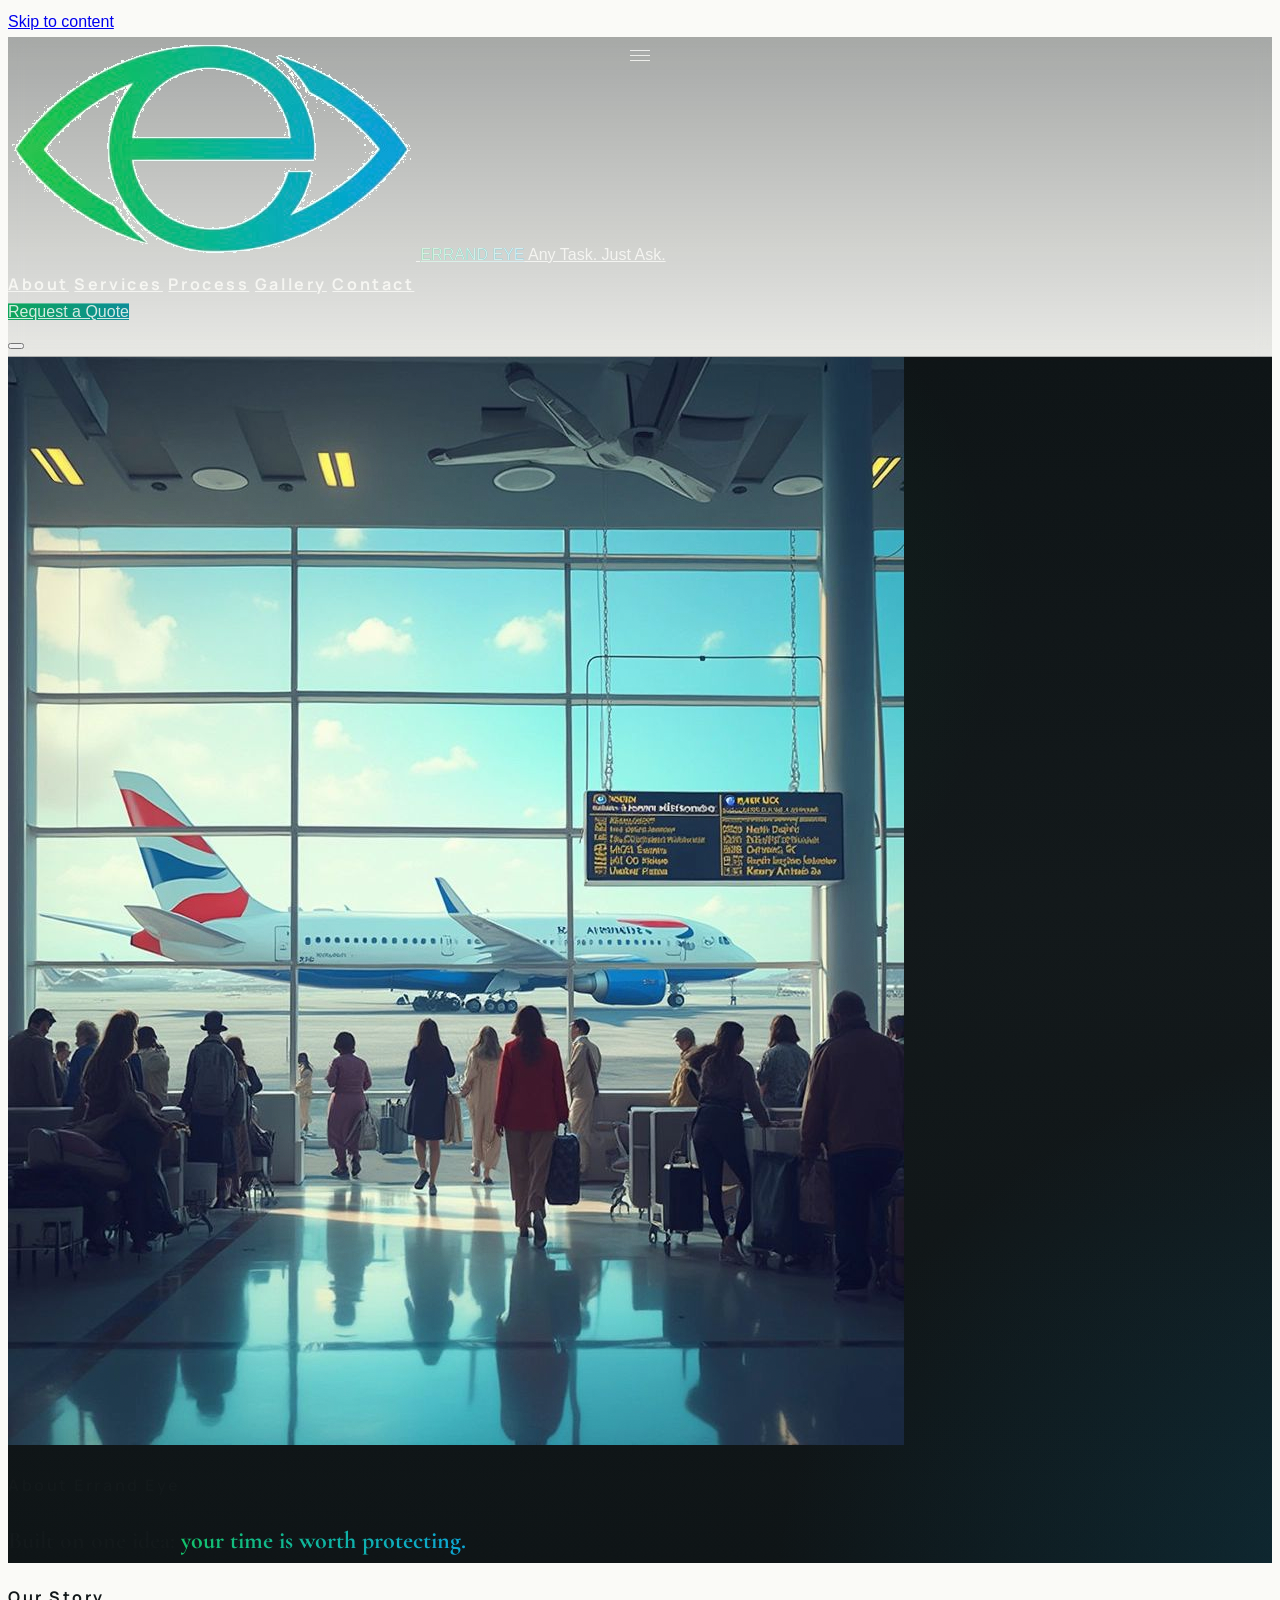
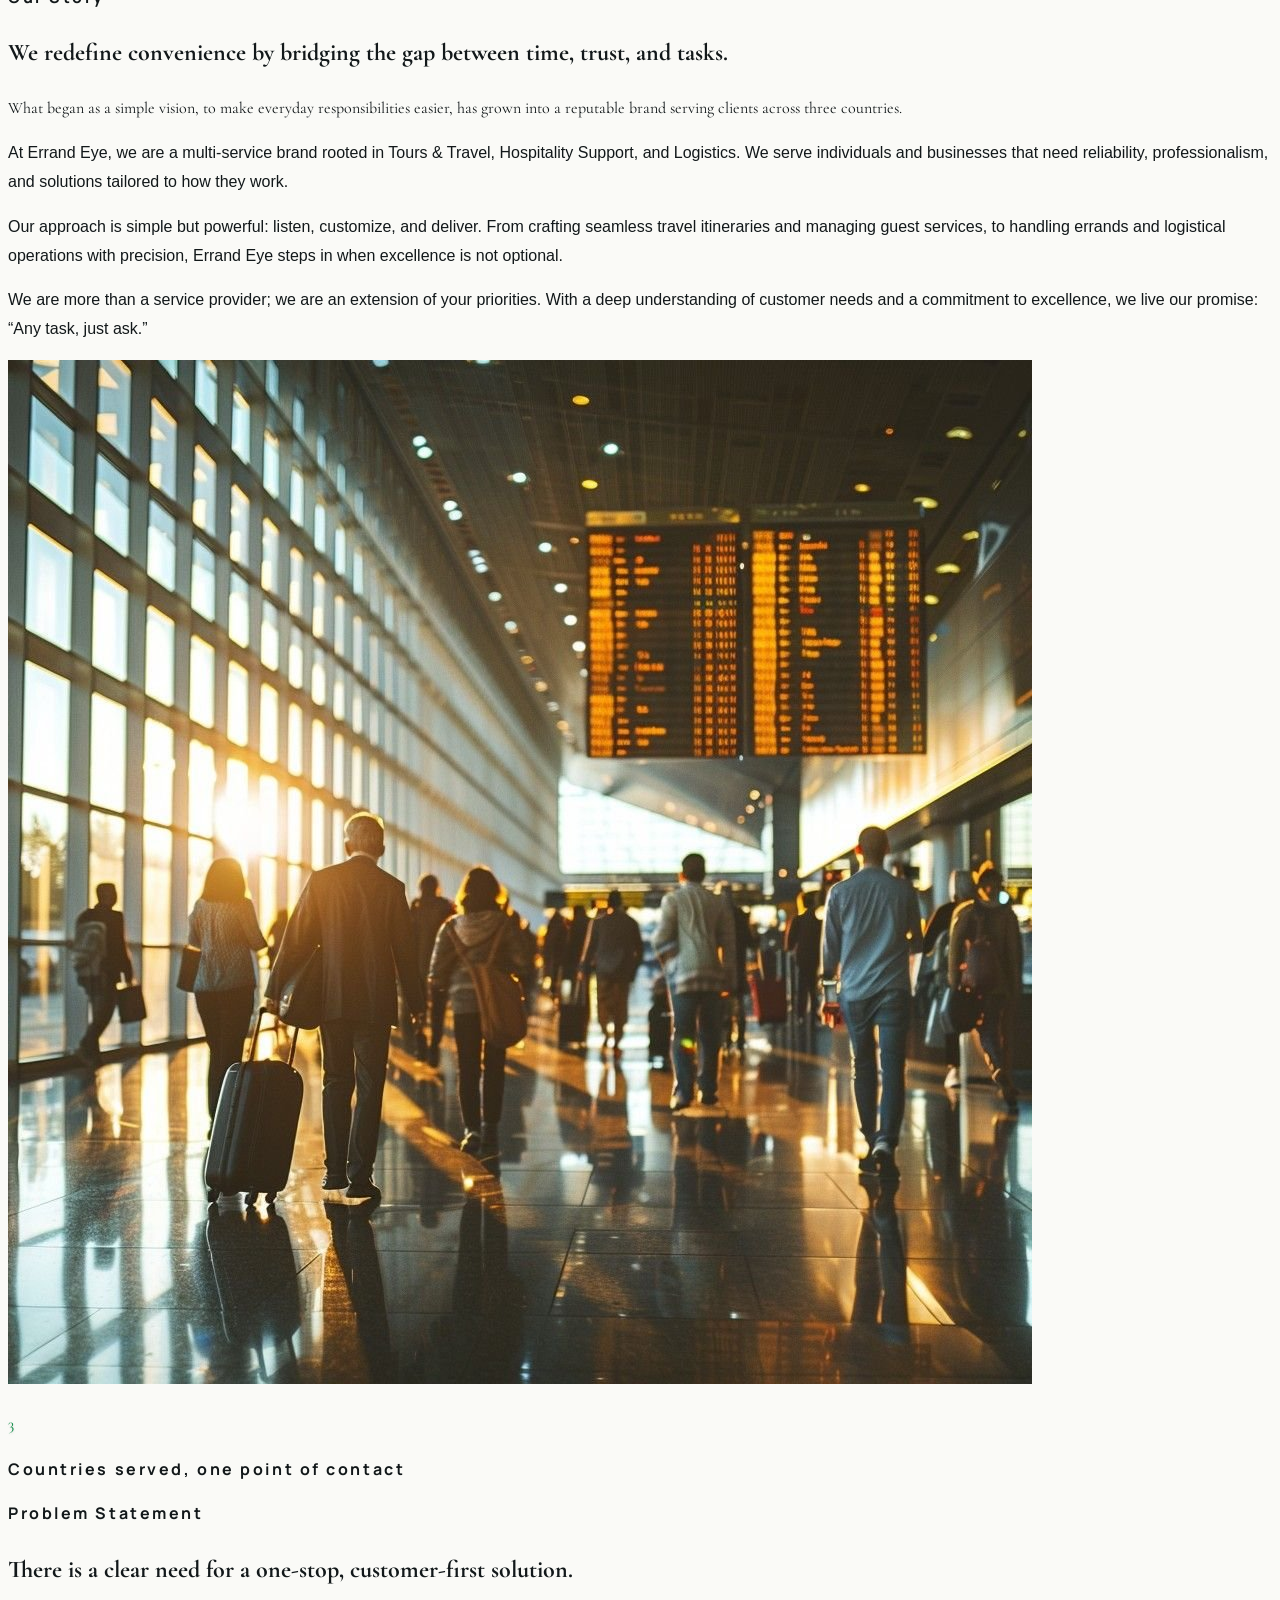
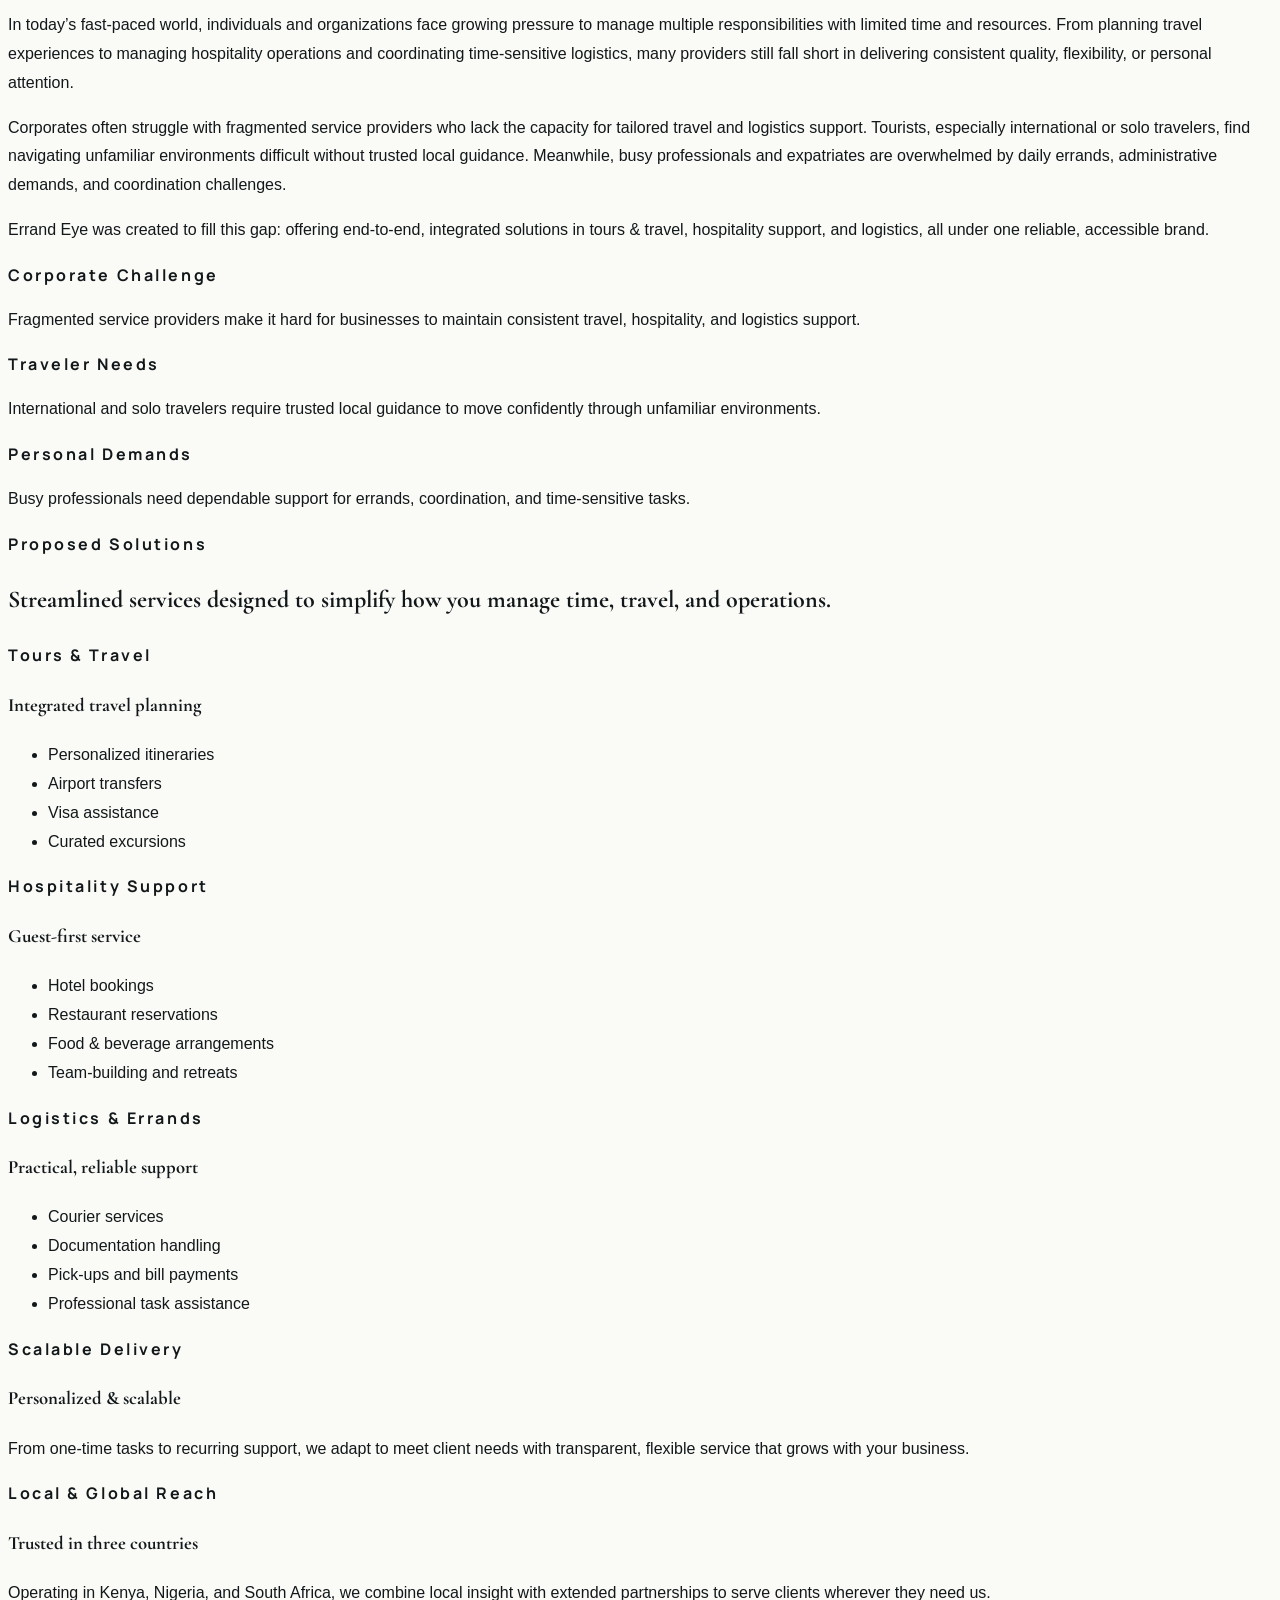
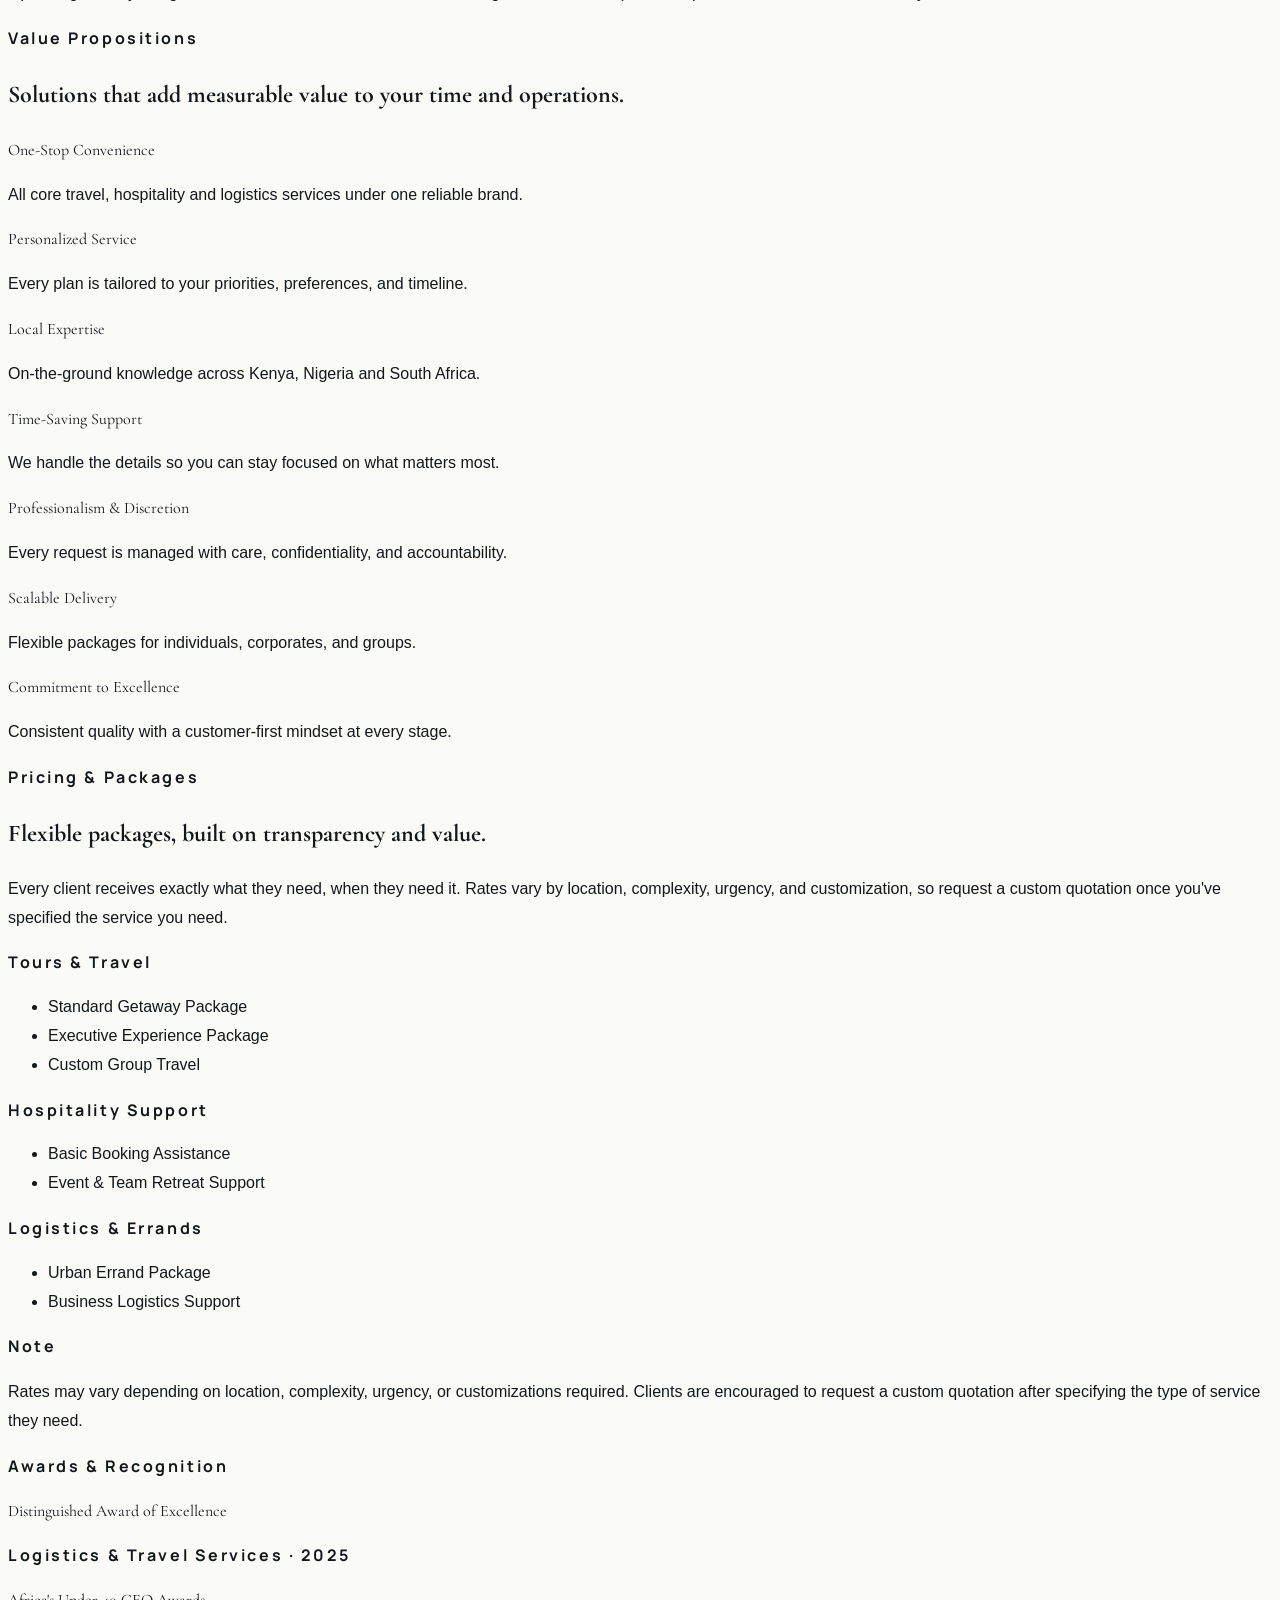
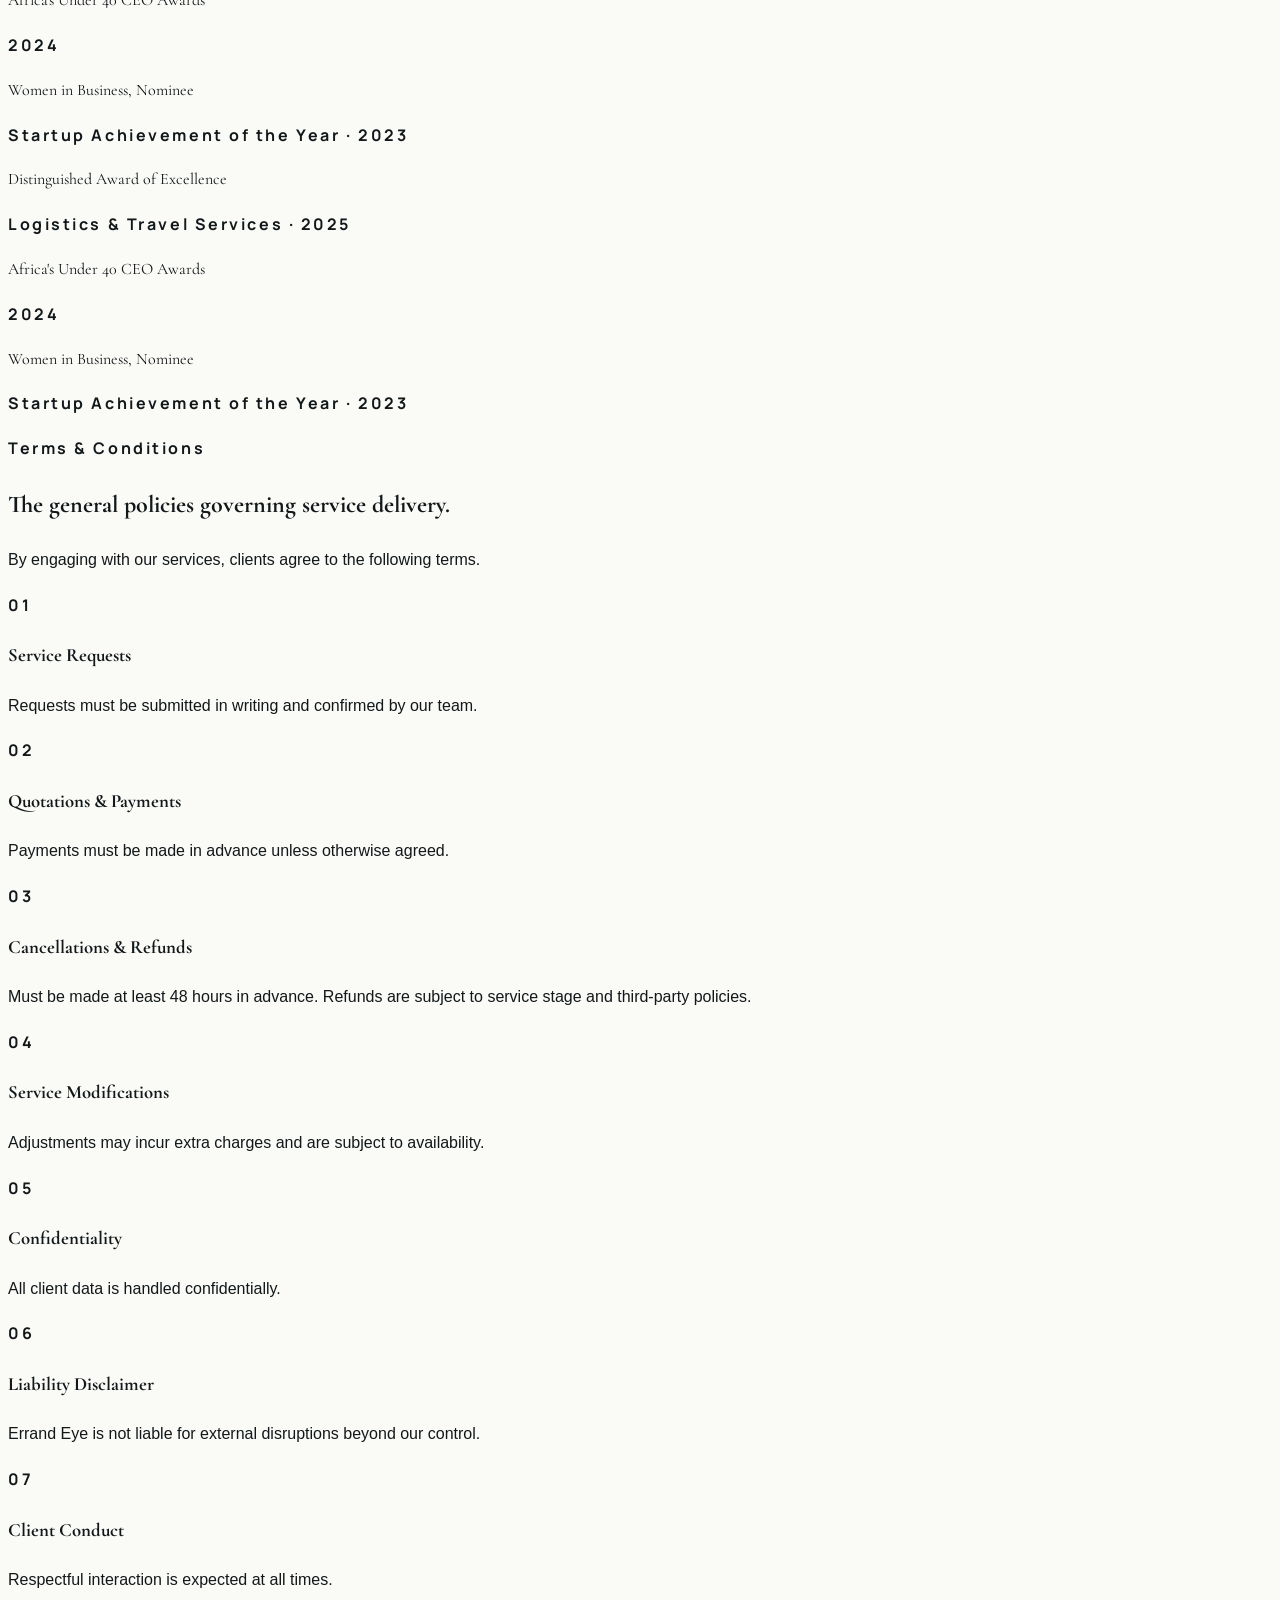
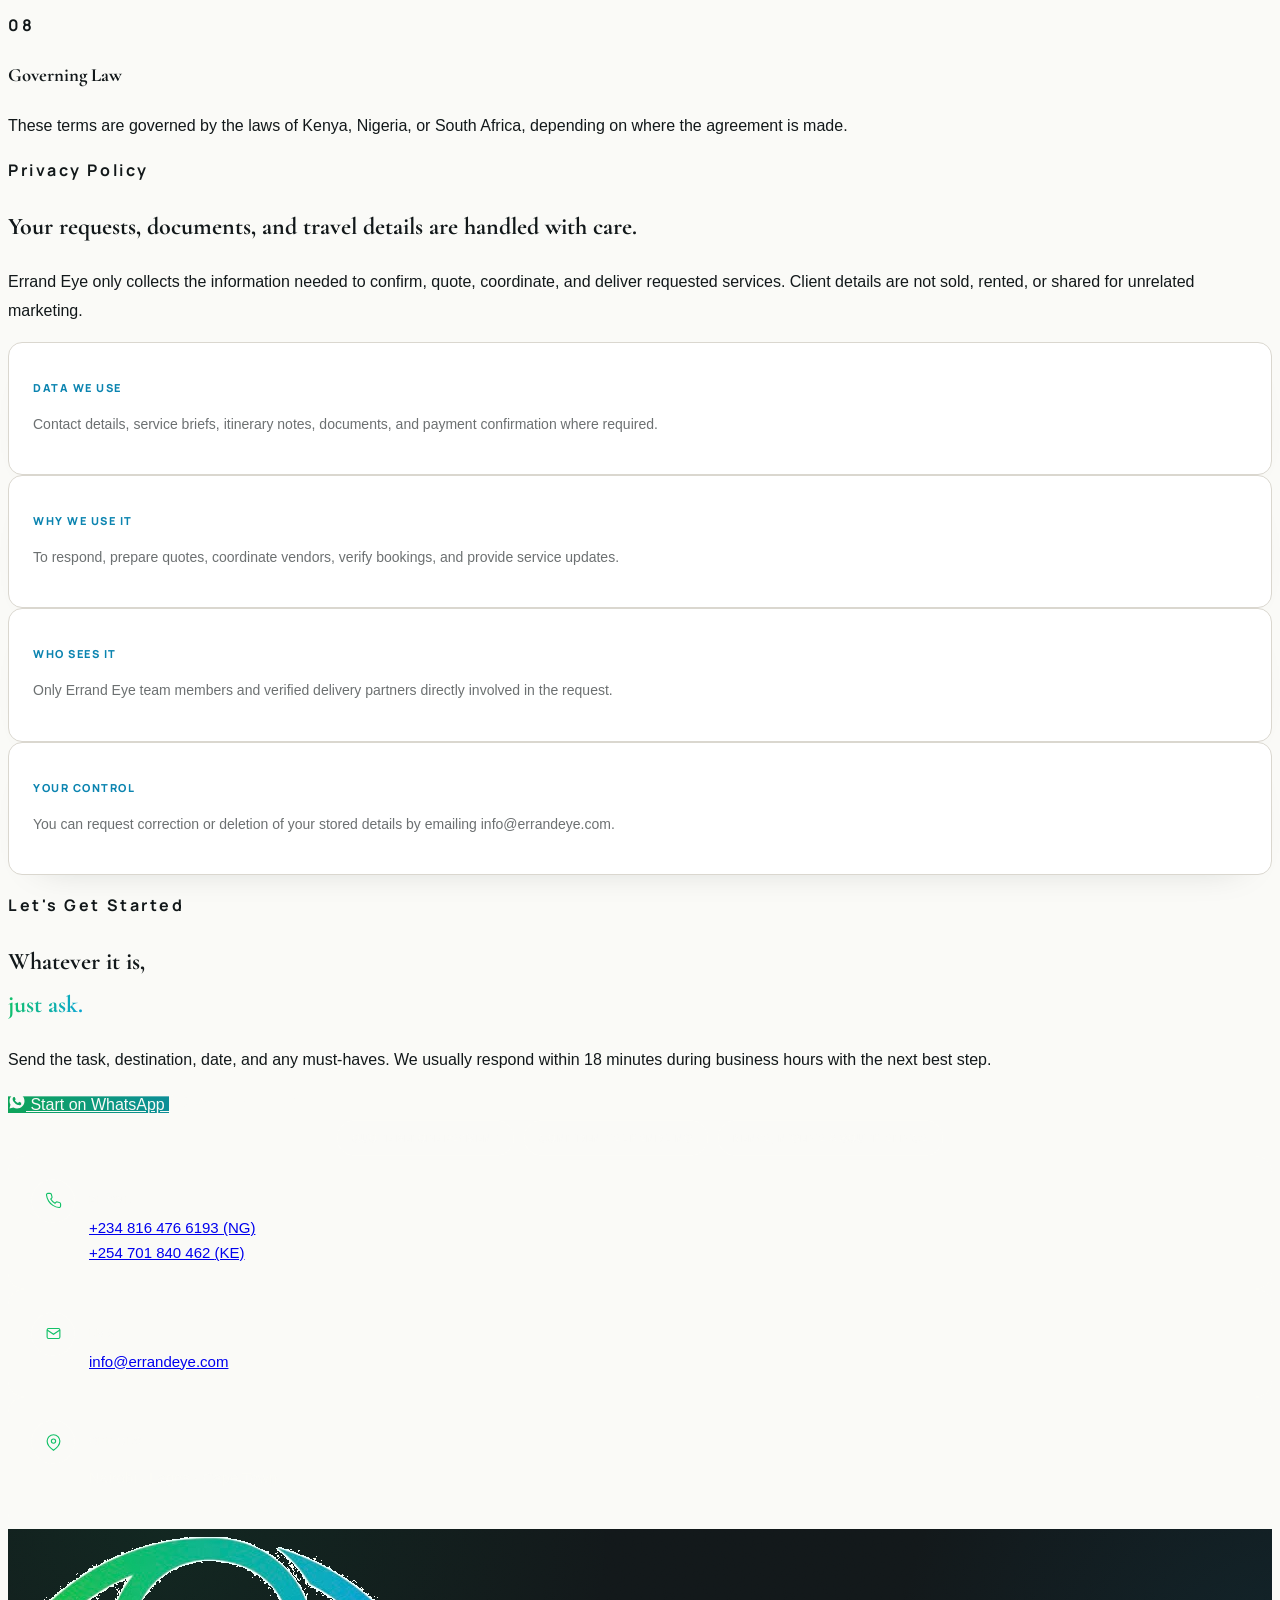
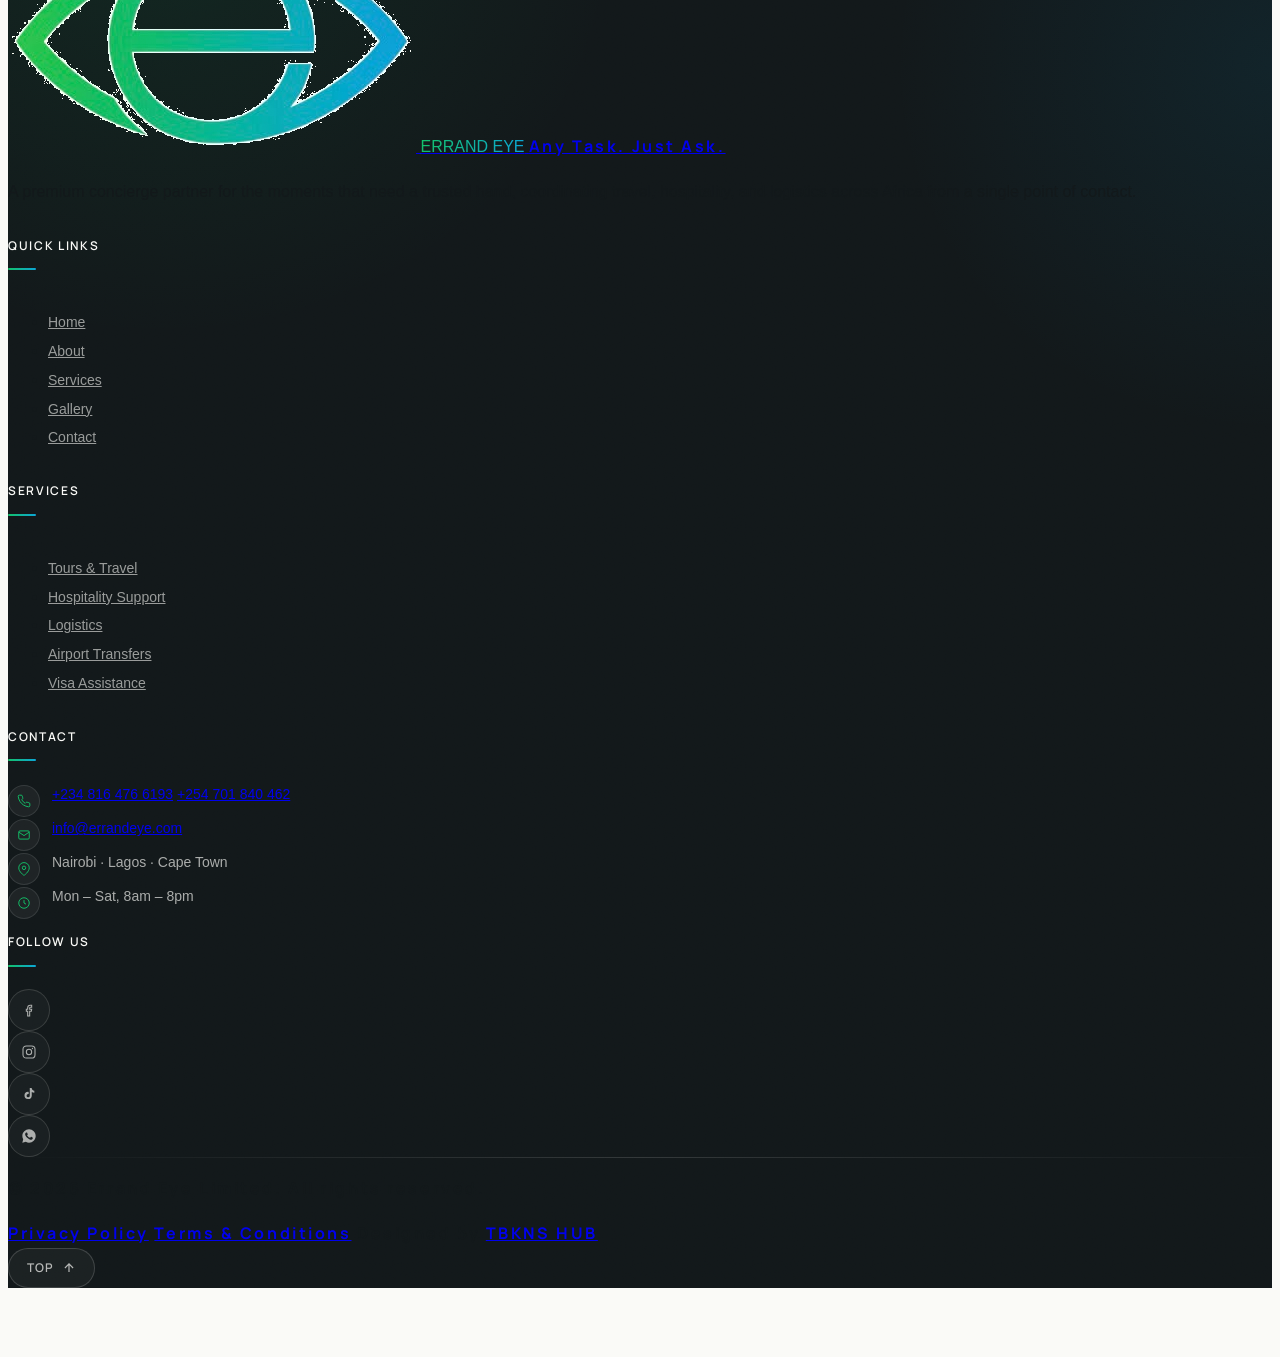
==== commit 6534c550: "Update frontend page interactions" ====
--- a/errand-eye/about.html
+++ b/errand-eye/about.html
@@ -635,7 +635,7 @@
       <div class="flex flex-wrap items-center justify-center gap-x-5 gap-y-2">
         <a href="#privacy" class="hover:text-eye-cream transition-colors">Privacy Policy</a>
         <a href="#terms" class="hover:text-eye-cream transition-colors">Terms &amp; Conditions</a>
-        <span class="footer-credit">Designed by <a href="https://tobyknows.github.io" target="_blank" rel="noopener noreferrer" class="footer-credit-link">TBKNS HUB</a></span>
+        <span>Designed by <a href="https://tobyknows.github.io" target="_blank" rel="noopener noreferrer" class="hover:text-eye-cream transition-colors">TBKNS HUB</a></span>
       </div>
       <button id="back-to-top" class="back-to-top-btn" aria-label="Back to top">
         Top
--- a/errand-eye/css/style.css
+++ b/errand-eye/css/style.css
@@ -33,7 +33,10 @@
 body {
   background: var(--eye-cream);
   color: var(--eye-charcoal);
-  font-family: 'Manrope', sans-serif;
+  font-family: "Poppins", sans-serif;
+  font-size: 16px;
+  font-weight: 400;
+  line-height: 1.8;
   -webkit-font-smoothing: antialiased;
   text-rendering: optimizeLegibility;
   overflow-x: hidden;
@@ -123,17 +126,38 @@
 
 /* ---------------- Glass navbar ---------------- */
 .nav-glass {
-  background: rgba(250, 250, 247, 0.78);
-  backdrop-filter: blur(16px) saturate(160%);
-  -webkit-backdrop-filter: blur(16px) saturate(160%);
-  border-bottom: 1px solid rgba(18, 24, 26, 0.06);
+  background: linear-gradient(180deg, rgba(18, 24, 26, 0.36), rgba(18, 24, 26, 0.08));
+  backdrop-filter: blur(10px) saturate(130%);
+  -webkit-backdrop-filter: blur(10px) saturate(130%);
+  border-bottom: 1px solid rgba(250, 250, 247, 0.08);
   transition: all 0.4s var(--ease-signature);
 }
 .nav-glass.nav-scrolled {
-  background: rgba(250, 250, 247, 0.88);
-  box-shadow: 0 1px 0 rgba(18,24,26,0.06), 0 12px 32px -16px rgba(18,24,26,0.12);
+  background: rgba(18, 24, 26, 0.72);
+  border-bottom-color: rgba(250, 250, 247, 0.1);
+  box-shadow: 0 1px 0 rgba(250,250,247,0.05), 0 18px 40px -24px rgba(0,0,0,0.4);
 }
 .nav-glass.nav-hidden { transform: translateY(-100%); }
+.nav-glass,
+.nav-glass a,
+.nav-glass button,
+.nav-glass nav {
+  color: rgba(250, 250, 247, 0.84) !important;
+}
+.nav-glass a:hover,
+.nav-glass nav a:hover {
+  color: var(--eye-cream) !important;
+}
+.nav-glass .text-gradient-brand-strong {
+  background: linear-gradient(100deg, #55f19b 0%, #57d8ff 100%);
+  -webkit-background-clip: text;
+  background-clip: text;
+  color: transparent !important;
+  filter: drop-shadow(0 1px 8px rgba(0, 0, 0, 0.3));
+}
+.nav-glass span:not(.text-gradient-brand-strong) {
+  color: inherit !important;
+}
 
 /* ---------------- Hero ---------------- */
 .hero-canvas {
@@ -153,9 +177,116 @@
   .hero-canvas { animation: none; }
 }
 
-.hero-image-stack {
+.hero-image-stack,
+.hero-video-stack {
   overflow: hidden;
   background: var(--eye-charcoal);
+}
+
+.hero-video-stack {
+  transform-origin: center;
+  will-change: transform;
+}
+
+.hero-video,
+.hero-slide video,
+.hero-film {
+  position: absolute;
+  inset: 0;
+  width: 100%;
+  height: 100%;
+  object-fit: cover;
+  object-position: center;
+  pointer-events: none;
+}
+
+.hero-film {
+  opacity: 0;
+  transform: scale(1.035);
+  transition: opacity 1.35s var(--ease-signature), transform 8s ease;
+  will-change: opacity, transform;
+}
+
+.hero-film.is-active {
+  opacity: 1;
+  transform: scale(1);
+}
+
+.hero-content {
+  isolation: isolate;
+}
+
+.hero-title {
+  text-shadow: 0 18px 55px rgba(0, 0, 0, 0.42);
+}
+
+.hero-copy {
+  text-shadow: 0 10px 32px rgba(0, 0, 0, 0.55);
+}
+
+@media (max-width: 640px) {
+  #hero {
+    min-height: 100svh;
+  }
+
+  .hero-video-stack {
+    transform: none !important;
+  }
+
+  .hero-film {
+    min-width: 100%;
+    min-height: 100%;
+    object-position: center center;
+    transform: scale(1.08);
+  }
+
+  .hero-film.is-active {
+    transform: scale(1.04);
+  }
+
+  .hero-content {
+    padding-top: 7rem;
+    padding-bottom: 4.75rem;
+  }
+
+  .hero-kicker {
+    max-width: 20rem;
+  }
+
+  .hero-title {
+    max-width: 21rem;
+    font-size: clamp(4.5rem, 18vw, 5.9rem);
+    line-height: 0.86;
+  }
+
+  .hero-title .word {
+    display: block;
+  }
+
+  .hero-title .word:nth-child(3),
+  .hero-title .word:nth-child(4) {
+    display: inline-block;
+  }
+
+  .hero-copy {
+    max-width: 21rem;
+    font-size: 0.98rem;
+  }
+
+  .hero-actions a {
+    width: 100%;
+    min-height: 3.45rem;
+  }
+
+  .hero-audience {
+    max-width: 21rem;
+  }
+
+  .hero-chip {
+    min-height: 2rem;
+    padding-inline: 0.8rem;
+    font-size: 0.78rem;
+  }
 }
 
 .hero-slide {
@@ -215,7 +346,7 @@
 }
 
 .hero-sheen {
-  background: linear-gradient(180deg, rgba(250,250,247,0.18), transparent);
+  background: linear-gradient(180deg, rgba(250,250,247,0.16), transparent);
   mix-blend-mode: soft-light;
 }
 
@@ -377,6 +508,44 @@
 
 /* ---------------- Services ambient backdrop (glass context) ---------------- */
 .services-ambient { background: var(--eye-cream); }
+.services-intro-media {
+  align-self: end;
+}
+.services-intro-image {
+  aspect-ratio: 16 / 10;
+  border-radius: 8px;
+  border: 1px solid rgba(255,255,255,0.76);
+  background: var(--eye-gray);
+  box-shadow: 0 34px 70px -42px rgba(18,24,26,0.45);
+}
+.services-intro-image::after {
+  content: "";
+  position: absolute;
+  inset: 0;
+  background:
+    linear-gradient(180deg, rgba(18,24,26,0.02), rgba(18,24,26,0.2)),
+    linear-gradient(90deg, rgba(14,165,90,0.12), rgba(11,132,176,0.1));
+  pointer-events: none;
+  mix-blend-mode: multiply;
+}
+.services-intro-image img {
+  transform: scale(1.02);
+  transition: transform 1.2s var(--ease-signature), filter 0.8s ease;
+  filter: saturate(1.03) contrast(1.02);
+}
+.services-intro-image:hover img {
+  transform: scale(1.06);
+  filter: saturate(1.08) contrast(1.04);
+}
+@media (max-width: 1023px) {
+  .services-intro-grid {
+    margin-bottom: 3.5rem;
+  }
+
+  .services-intro-media {
+    max-width: 38rem;
+  }
+}
 .services-glow {
   position: absolute;
   border-radius: 999px;
@@ -557,6 +726,110 @@
   flex-shrink: 0;
 }
 
+@media (max-width: 1023px) {
+  .services-overview-section {
+    padding-top: 4.5rem;
+    padding-bottom: 5.5rem;
+  }
+
+  .services-overview-section h2 {
+    font-size: clamp(2.2rem, 13vw, 3.25rem);
+    line-height: 0.98;
+  }
+
+  .service-interactive-grid {
+    margin-top: 2.5rem;
+  }
+
+  .service-selector-list {
+    gap: 0.7rem;
+  }
+
+  .service-option {
+    min-height: 4.2rem;
+    padding: 0.86rem 1rem;
+    border-radius: 1rem;
+    box-shadow: 0 10px 30px -24px rgba(18,24,26,0.32);
+  }
+
+  .service-option::after {
+    content: "";
+    position: absolute;
+    right: 1rem;
+    top: 50%;
+    width: 0.5rem;
+    height: 0.5rem;
+    border-right: 1.5px solid rgba(18,24,26,0.48);
+    border-bottom: 1.5px solid rgba(18,24,26,0.48);
+    transform: translateY(-64%) rotate(45deg);
+    transition: transform 0.3s var(--ease-signature), border-color 0.3s;
+  }
+
+  .service-option.is-active::after {
+    border-color: var(--eye-green);
+    transform: translateY(-36%) rotate(225deg);
+  }
+
+  .service-option .font-display {
+    max-width: calc(100% - 4.25rem);
+    font-family: 'Manrope', sans-serif;
+    font-size: 0.91rem;
+    font-weight: 800;
+    line-height: 1.25;
+  }
+
+  .service-option-icon {
+    width: 2.25rem;
+    height: 2.25rem;
+  }
+
+  .service-detail-panels {
+    width: 100%;
+    margin: -0.15rem 0 0.55rem;
+    border-radius: 1rem;
+    padding: 1.25rem;
+    box-shadow: 0 20px 44px -32px rgba(18,24,26,0.4);
+  }
+
+  .service-detail-panels.is-collapsed {
+    display: none;
+  }
+
+  .service-detail-panel {
+    transform: translateY(8px);
+  }
+
+  .service-detail-panel h3 {
+    font-size: clamp(1.75rem, 8vw, 2.25rem);
+    line-height: 1;
+    margin-bottom: 0.9rem;
+  }
+
+  .service-detail-panel p {
+    font-size: 0.9rem;
+    line-height: 1.7;
+  }
+
+  .service-detail-panel p:nth-of-type(3) {
+    display: none;
+  }
+
+  .service-detail-panel ul {
+    margin-bottom: 1.35rem;
+  }
+
+  .service-detail-panel li {
+    font-size: 0.83rem;
+    line-height: 1.55;
+  }
+
+  .service-detail-panel .btn-primary {
+    width: 100%;
+    justify-content: center;
+    border-radius: 999px;
+  }
+}
+
 /* ---------------- Award cards ---------------- */
 .award-card {
   transition: transform 0.5s var(--ease-signature), box-shadow 0.5s var(--ease-signature);
@@ -630,36 +903,40 @@
 }
 .gallery-item:hover .gallery-veil { opacity: 0.15; }
 
-/* Caption scrim + label, revealed on hover for an editorial/luxury feel */
+/* Caption scrim + label, kept readable without stacking on top of the existing card copy */
 .gallery-item::before {
   content: "";
   position: absolute;
   inset: auto 0 0 0;
-  height: 55%;
+  height: 62%;
   background: linear-gradient(180deg, transparent, rgba(18,24,26,0.82));
   opacity: 0;
   transform: translateY(6px);
   transition: opacity 0.5s var(--ease-signature), transform 0.5s var(--ease-signature);
   pointer-events: none;
 }
+.gallery-item > div:not(.gallery-veil) {
+  position: absolute;
+  inset-inline: 1rem;
+  bottom: 1rem;
+  padding: 0.85rem 0.95rem;
+  border-radius: 0.95rem;
+  background: linear-gradient(180deg, rgba(18,24,26,0.18), rgba(18,24,26,0.82));
+  backdrop-filter: blur(6px);
+  -webkit-backdrop-filter: blur(6px);
+  box-shadow: 0 10px 24px -16px rgba(0,0,0,0.45);
+  z-index: 1;
+}
+.gallery-item > div:not(.gallery-veil) p {
+  line-height: 1.5;
+  text-wrap: balance;
+  max-width: 100%;
+  font-size: 0.9rem;
+}
 .gallery-item::after {
-  content: attr(data-caption);
-  position: absolute;
-  left: 1.25rem;
-  right: 1.25rem;
-  bottom: 1.1rem;
-  color: var(--eye-cream);
-  font-family: 'Manrope', sans-serif;
-  font-weight: 600;
-  font-size: 0.8rem;
-  letter-spacing: 0.02em;
-  opacity: 0;
-  transform: translateY(8px);
-  transition: opacity 0.5s var(--ease-signature) 0.05s, transform 0.5s var(--ease-signature) 0.05s;
-  pointer-events: none;
-}
-.gallery-item:hover::before,
-.gallery-item:hover::after {
+  content: none;
+}
+.gallery-item:hover::before {
   opacity: 1;
   transform: translateY(0);
 }
@@ -731,6 +1008,21 @@
   overflow: hidden;
   visibility: hidden;
   transition: max-height 0.55s var(--ease-signature), opacity 0.35s ease, visibility 0s linear 0.55s, padding 0.55s var(--ease-signature), border-top-width 0.55s var(--ease-signature);
+}
+.nav-glass .mobile-menu {
+  background: rgba(18, 24, 26, 0.9) !important;
+  border-top-color: rgba(250,250,247,0.1) !important;
+  box-shadow: 0 24px 50px -28px rgba(0,0,0,0.55);
+}
+.nav-glass .mobile-menu-link {
+  color: rgba(250,250,247,0.78) !important;
+  border-bottom-color: rgba(250,250,247,0.1);
+}
+.nav-glass .mobile-menu-link:hover {
+  color: var(--eye-cream) !important;
+}
+.nav-glass .mobile-menu-link .menu-arrow {
+  color: rgba(250,250,247,0.8) !important;
 }
 .mobile-menu.is-open {
   max-height: 32rem;
@@ -932,25 +1224,6 @@
 .footer-divider {
   height: 1px;
   background: linear-gradient(90deg, transparent, rgba(250, 250, 247, 0.14) 50%, transparent);
-}
-
-.footer-credit {
-  color: rgba(250, 250, 247, 0.68);
-  font-size: 13px;
-  letter-spacing: 0.02em;
-}
-.footer-credit-link {
-  color: rgba(250, 250, 247, 0.75);
-  font-weight: 600;
-  text-decoration: none;
-  border-bottom: 1px solid rgba(250, 250, 247, 0.25);
-  padding-bottom: 1px;
-  transition: color 0.3s ease, border-color 0.3s ease;
-}
-.footer-credit-link:hover,
-.footer-credit-link:focus-visible {
-  color: var(--eye-cream);
-  border-color: rgba(250, 250, 247, 0.6);
 }
 
 .back-to-top-btn {
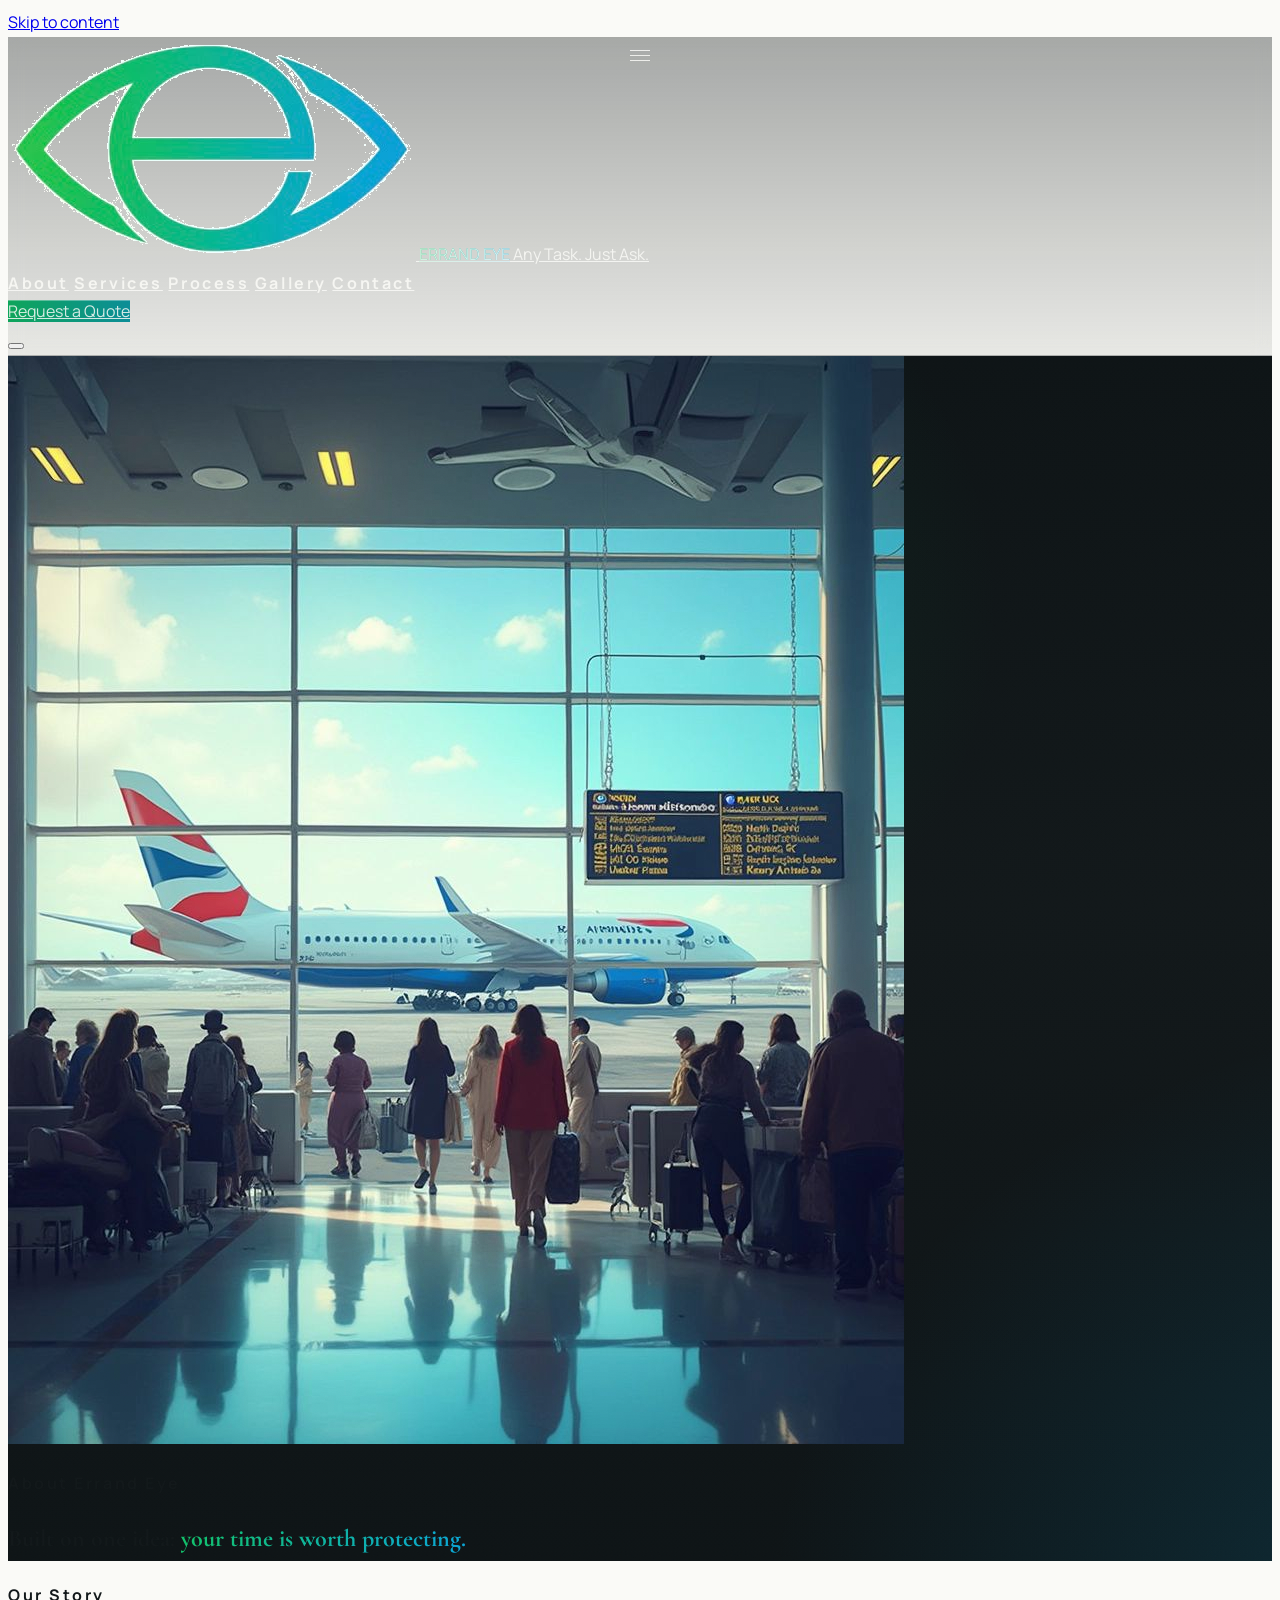
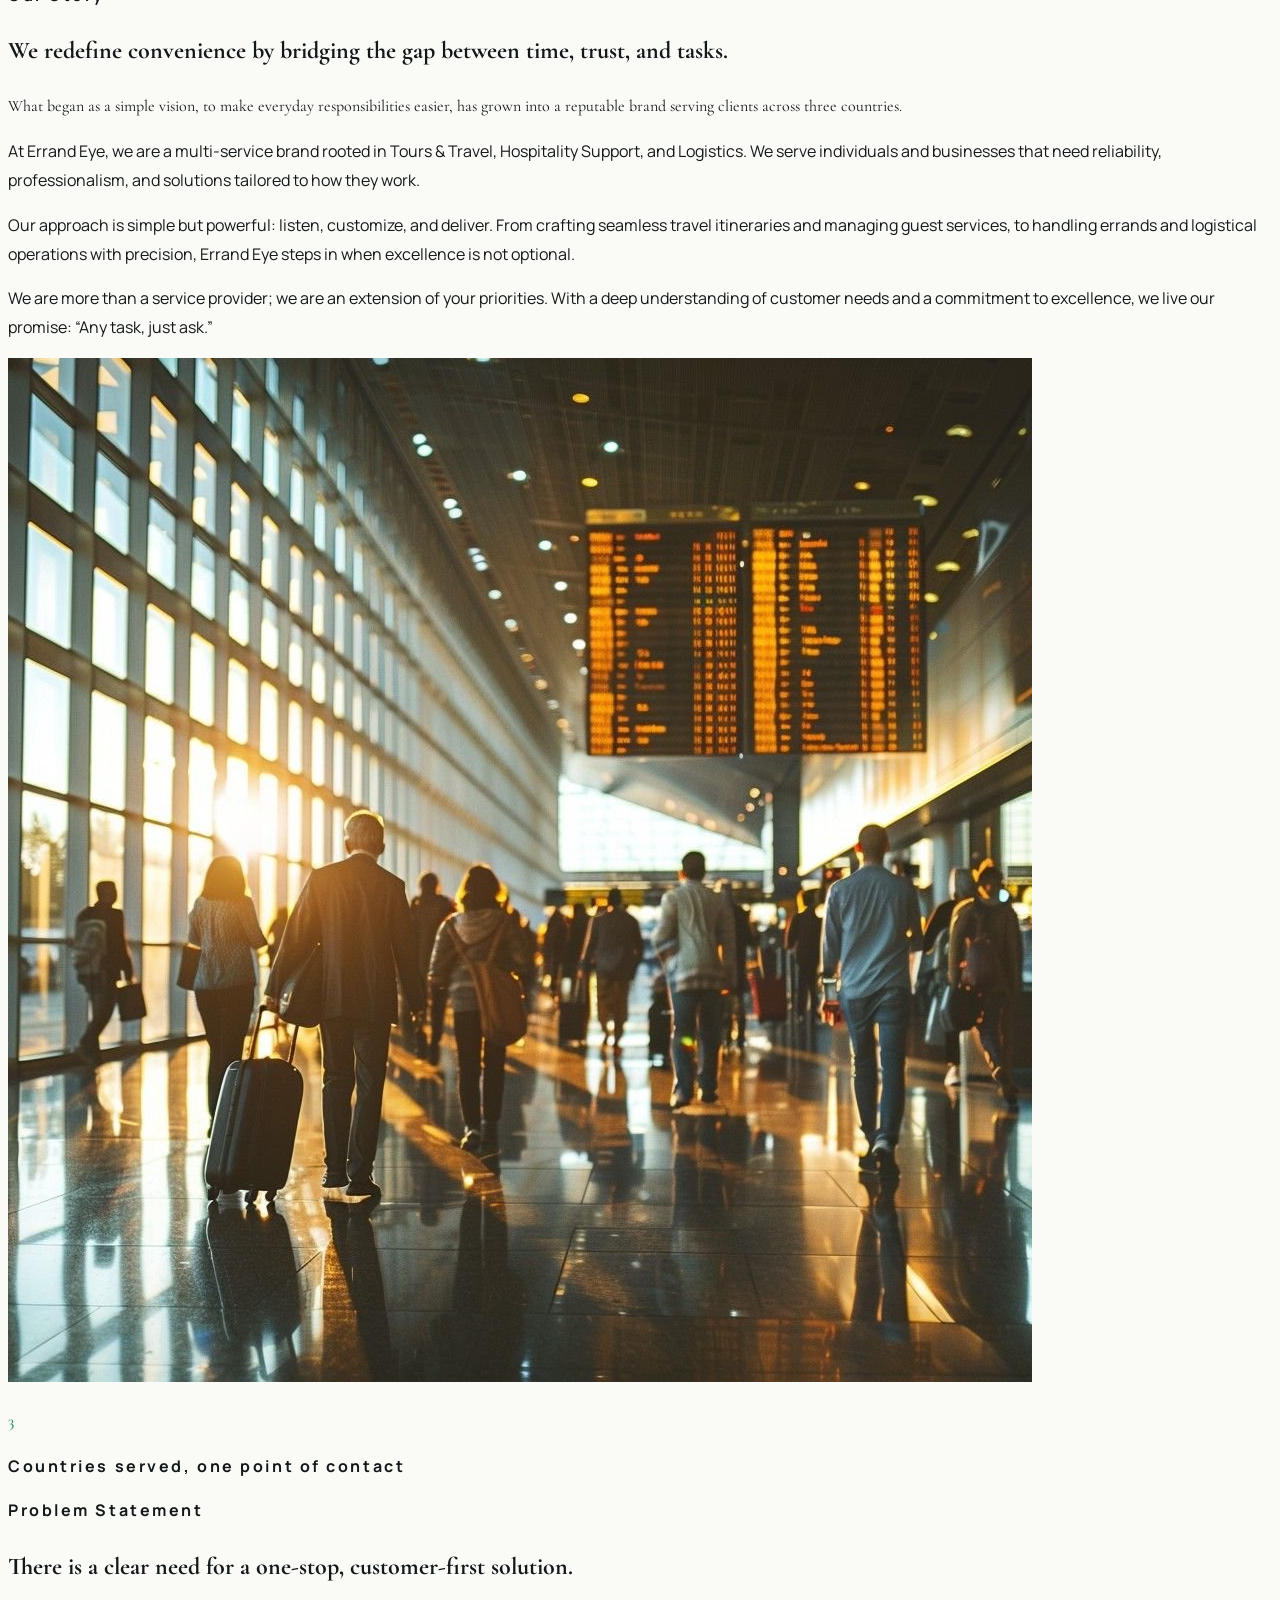
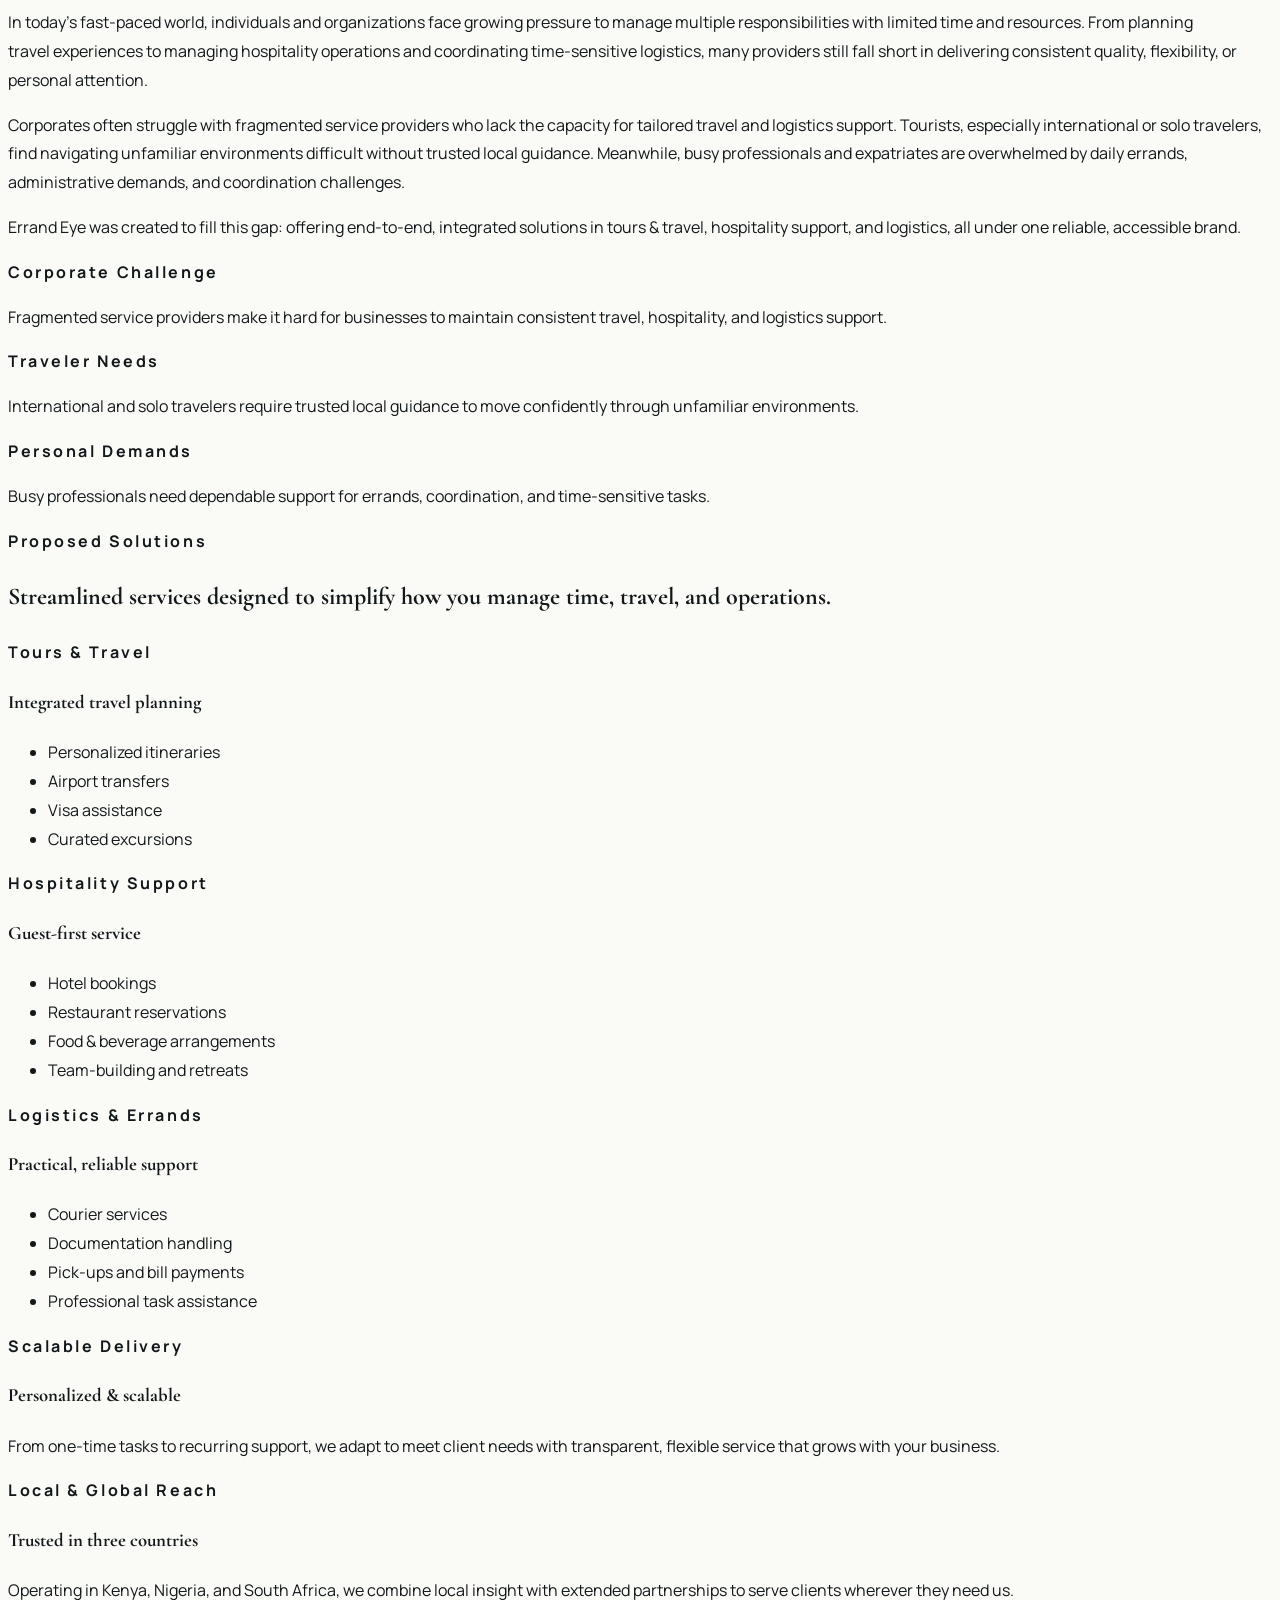
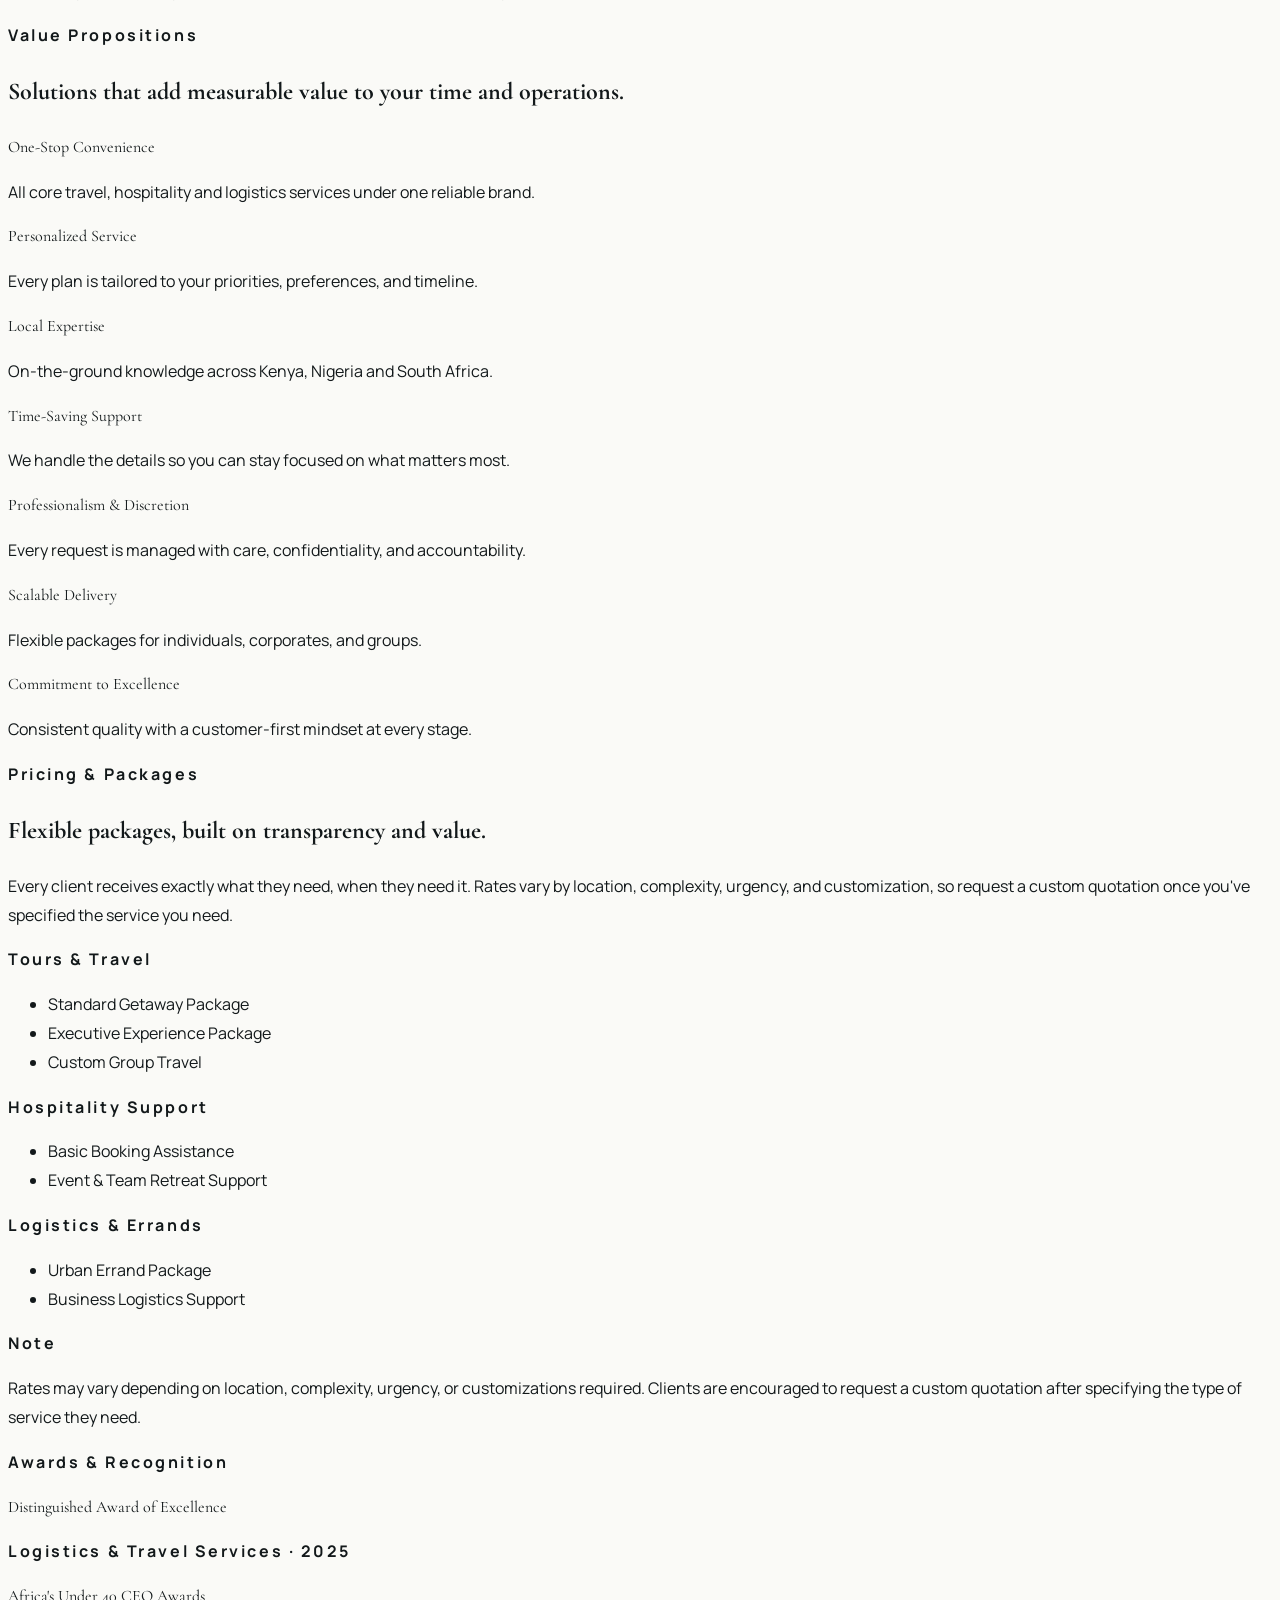
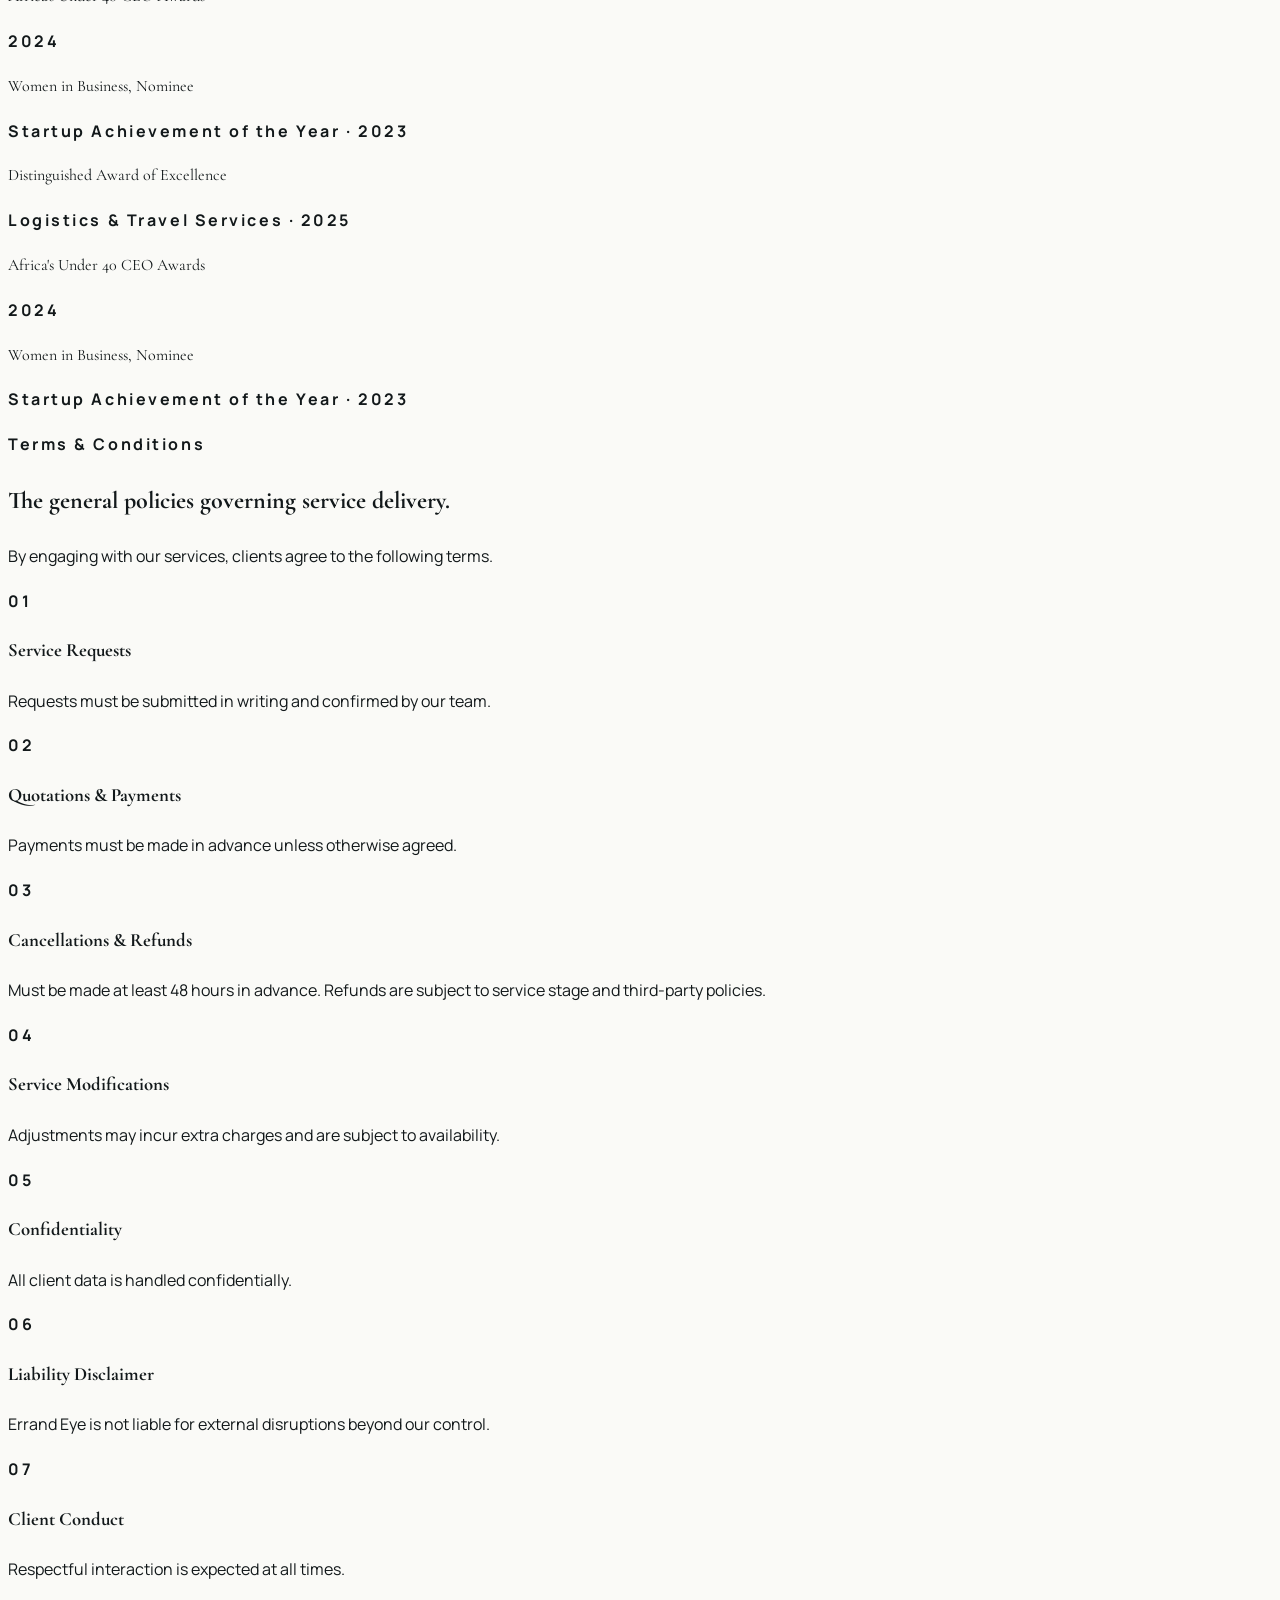
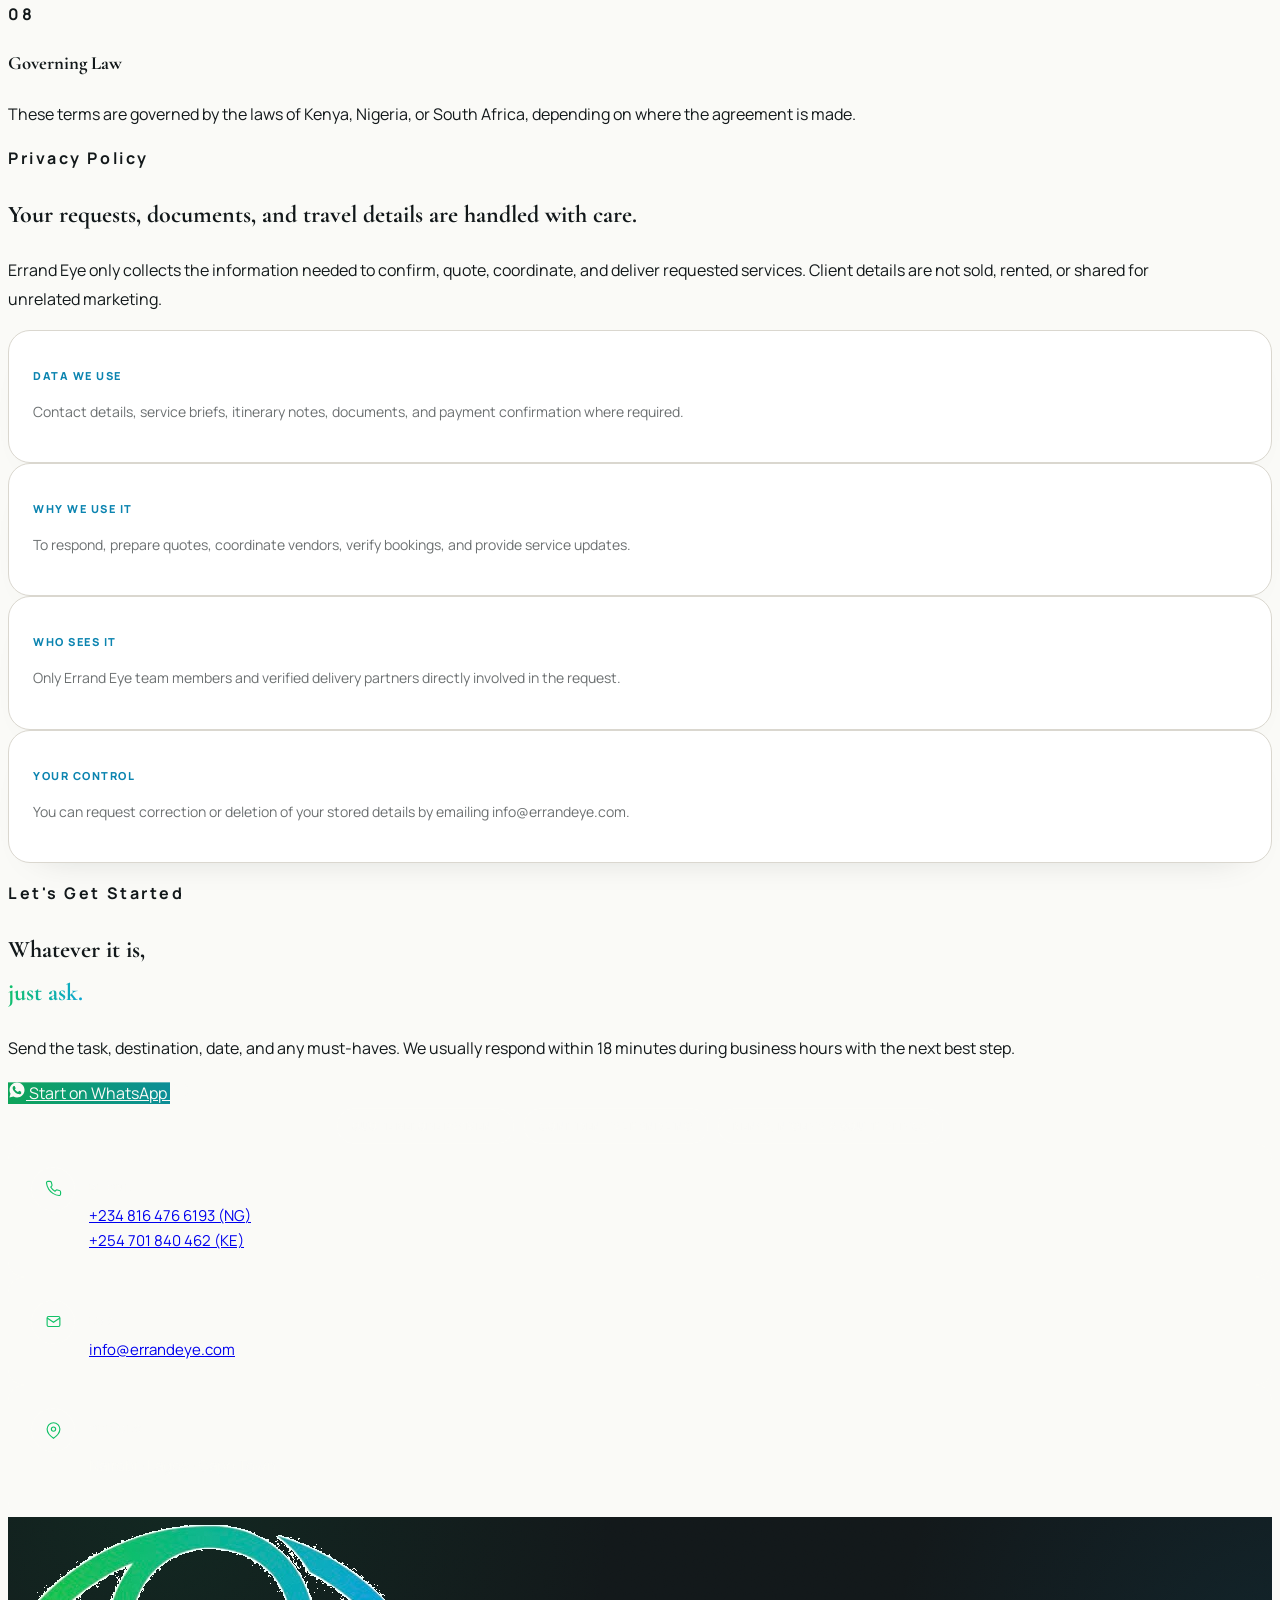
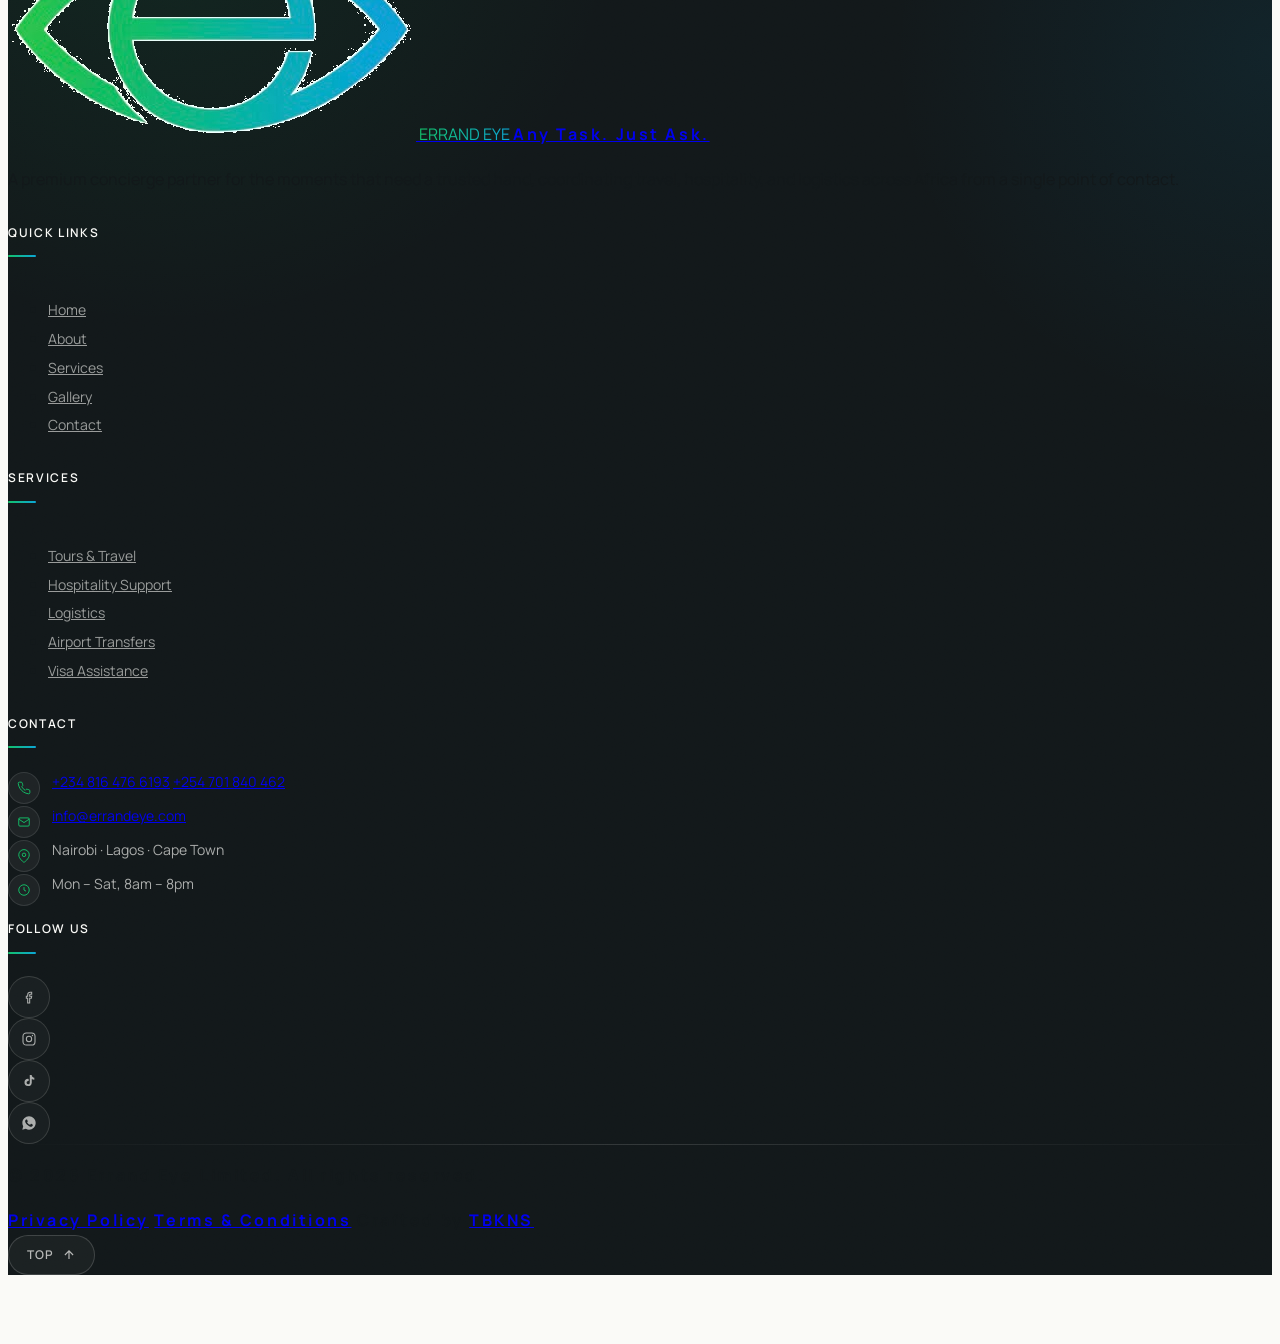
==== commit ea778ea6: "Enhance quote request experience" ====
--- a/errand-eye/about.html
+++ b/errand-eye/about.html
@@ -13,7 +13,9 @@
 <link rel="icon" href="favicon.ico" sizes="any">
 <link rel="icon" href="assets/images/logo-mark.png" type="image/png">
 <link rel="apple-touch-icon" href="assets/images/apple-touch-icon.png">
-<link rel="preload" as="image" href="assets/images/hero/hero-aircraft-sunset.jpg" fetchpriority="high">
+<meta name="twitter:card" content="summary_large_image">
+<meta name="theme-color" content="#12181A">
+<link rel="preload" as="image" href="assets/images/hero/75caf9caaa17a0037e8edcb70b487ed7.jpg" fetchpriority="high">
 
 <!-- Fonts -->
 <link rel="preconnect" href="https://fonts.googleapis.com">
@@ -52,6 +54,7 @@
 <body class="bg-eye-cream text-eye-charcoal antialiased">
 
 <a href="#main" class="sr-only focus:not-sr-only focus:fixed focus:top-4 focus:left-4 focus:z-[100] focus:bg-eye-charcoal focus:text-eye-cream focus:px-4 focus:py-2 focus:rounded-full">Skip to content</a>
+<div class="scroll-progress" aria-hidden="true"></div>
 
 <!-- ============================================================
      NAVIGATION
@@ -635,7 +638,7 @@
       <div class="flex flex-wrap items-center justify-center gap-x-5 gap-y-2">
         <a href="#privacy" class="hover:text-eye-cream transition-colors">Privacy Policy</a>
         <a href="#terms" class="hover:text-eye-cream transition-colors">Terms &amp; Conditions</a>
-        <span>Designed by <a href="https://tobyknows.github.io" target="_blank" rel="noopener noreferrer" class="hover:text-eye-cream transition-colors">TBKNS HUB</a></span>
+        <span>Crafted by <a href="https://tobyknows.github.io" target="_blank" rel="noopener noreferrer" class="hover:text-eye-cream transition-colors">TBKNS</a></span>
       </div>
       <button id="back-to-top" class="back-to-top-btn" aria-label="Back to top">
         Top
--- a/errand-eye/css/style.css
+++ b/errand-eye/css/style.css
@@ -15,7 +15,16 @@
   --eye-gray: #E9E7E2;
   --eye-gray-line: #DAD7CF;
   --ease-signature: cubic-bezier(0.16, 1, 0.3, 1);
-}
+  --brand-gradient: linear-gradient(100deg, var(--eye-green-light) 0%, var(--eye-blue-light) 100%);
+  --radius-card: 22px;
+  --shadow-soft: 0 1px 2px rgba(18,24,26,0.04), 0 24px 48px -32px rgba(18,24,26,0.22);
+  --shadow-lift: 0 2px 4px rgba(18,24,26,0.05), 0 40px 70px -34px rgba(18,24,26,0.32);
+}
+
+/* Cross-page fade between about / services / home (supported browsers) */
+@view-transition { navigation: auto; }
+::view-transition-old(root),
+::view-transition-new(root) { animation-duration: 0.35s; }
 
 * { scroll-behavior: smooth; }
 
@@ -28,12 +37,16 @@
   }
 }
 
-html { scroll-behavior: smooth; }
+html { scroll-behavior: smooth; scroll-padding-top: 5.5rem; }
+
+h1, h2, h3 { text-wrap: balance; }
+p { text-wrap: pretty; }
+section[id], [id].service-option { scroll-margin-top: 5.5rem; }
 
 body {
   background: var(--eye-cream);
   color: var(--eye-charcoal);
-  font-family: "Poppins", sans-serif;
+  font-family: "Manrope", system-ui, -apple-system, "Segoe UI", sans-serif;
   font-size: 16px;
   font-weight: 400;
   line-height: 1.8;
@@ -281,12 +294,6 @@
   .hero-audience {
     max-width: 21rem;
   }
-
-  .hero-chip {
-    min-height: 2rem;
-    padding-inline: 0.8rem;
-    font-size: 0.78rem;
-  }
 }
 
 .hero-slide {
@@ -350,19 +357,58 @@
   mix-blend-mode: soft-light;
 }
 
-.hero-chip {
-  display: inline-flex;
+.hero-audience {
+  width: min(100%, 35rem);
+}
+
+.hero-audience-label {
+  margin-bottom: 0.85rem;
+  color: rgba(250,250,247,0.52);
+  font-family: var(--font-mono, monospace);
+  font-size: 0.67rem;
+  font-weight: 600;
+  letter-spacing: 0.14em;
+  line-height: 1.4;
+  text-transform: uppercase;
+}
+
+.hero-audience-list {
+  display: grid;
+  grid-template-columns: repeat(2, minmax(0, 1fr));
+  gap: 0.7rem 1.5rem;
+  margin: 0;
+  padding: 0;
+  list-style: none;
+}
+
+.hero-audience-item {
+  display: flex;
+  min-width: 0;
   align-items: center;
-  min-height: 36px;
-  padding: 0 1rem;
-  border: 1px solid rgba(250,250,247,0.25);
-  border-radius: 999px;
+  gap: 0.65rem;
   color: rgba(250,250,247,0.88);
-  background: rgba(18,24,26,0.22);
-  backdrop-filter: blur(12px) saturate(150%);
-  -webkit-backdrop-filter: blur(12px) saturate(150%);
-  font-size: 0.875rem;
-  line-height: 1;
+  font-size: 0.9rem;
+  line-height: 1.35;
+}
+
+.hero-audience-item::before {
+  width: 0.38rem;
+  height: 0.38rem;
+  flex: 0 0 auto;
+  border-radius: 50%;
+  background: #71c49b;
+  content: '';
+}
+
+@media (max-width: 640px) {
+  .hero-audience-list {
+    gap: 0.75rem 0.8rem;
+  }
+
+  .hero-audience-item {
+    gap: 0.5rem;
+    font-size: 0.78rem;
+  }
 }
 
 .hero-dot {
@@ -447,6 +493,9 @@
 .reveal-stagger.is-visible > *:nth-child(4) { transition-delay: 0.32s; }
 .reveal-stagger.is-visible > *:nth-child(5) { transition-delay: 0.41s; }
 .reveal-stagger.is-visible > *:nth-child(6) { transition-delay: 0.5s; }
+.reveal-stagger.is-visible > *:nth-child(7) { transition-delay: 0.58s; }
+.reveal-stagger.is-visible > *:nth-child(8) { transition-delay: 0.66s; }
+.reveal-stagger.is-visible > *:nth-child(9) { transition-delay: 0.74s; }
 
 /* ---------------- Buttons ---------------- */
 .btn-primary {
@@ -1318,7 +1367,7 @@
   transition: max-height 0.55s var(--ease-signature), opacity 0.35s ease, visibility 0s linear 0.55s;
 }
 .lead-form-wrap.is-open {
-  max-height: 900px;
+  max-height: 1200px;
   opacity: 1;
   visibility: visible;
   transition: max-height 0.55s var(--ease-signature), opacity 0.4s ease;
@@ -1328,6 +1377,20 @@
   border: 1px solid rgba(250, 250, 247, 0.12);
   background: rgba(250, 250, 247, 0.03);
   padding: 28px;
+}
+.lead-step-heading {
+  display: flex;
+  align-items: center;
+  gap: 0.7rem;
+  color: rgba(250, 250, 247, 0.88);
+  font-size: 0.9rem;
+  font-weight: 600;
+}
+.lead-step-heading span {
+  color: var(--eye-green-light);
+  font-family: 'Manrope', sans-serif;
+  font-size: 0.68rem;
+  letter-spacing: 0.12em;
 }
 .lead-field label {
   display: block;
@@ -1372,3 +1435,225 @@
 }
 #lead-form-status.is-success { color: var(--eye-green-light); }
 #lead-form-status.is-error { color: #ff8a8a; }
+.lead-field-error {
+  margin-top: 0.45rem;
+  color: #ff9d9d;
+  font-size: 0.75rem;
+  line-height: 1.45;
+}
+.lead-field [aria-invalid="true"] {
+  border-color: #ff8a8a;
+}
+.lead-form-success {
+  text-align: center;
+  padding-block: 3rem;
+}
+.lead-success-mark {
+  display: grid;
+  width: 3rem;
+  height: 3rem;
+  place-items: center;
+  margin: 0 auto 1.25rem;
+  border: 1px solid rgba(18, 193, 104, 0.45);
+  border-radius: 50%;
+  color: var(--eye-green-light);
+  background: rgba(18, 193, 104, 0.1);
+  font-size: 1.4rem;
+}
+.lead-form [hidden] {
+  display: none;
+}
+@media (max-width: 640px) {
+  .lead-form { padding: 1.25rem; }
+}
+
+/* ============================================================
+   MODERNIZATION LAYER
+   Scroll progress, spotlight cards, coverage strip, FAQ, polish.
+   ============================================================ */
+
+/* ---------------- Scroll progress bar (CSS scroll-driven, progressive) ---------------- */
+.scroll-progress {
+  position: fixed;
+  top: 0; left: 0; right: 0;
+  height: 3px;
+  z-index: 70;
+  background: var(--brand-gradient);
+  transform-origin: left;
+  transform: scaleX(0);
+  pointer-events: none;
+}
+@supports (animation-timeline: scroll()) {
+  .scroll-progress {
+    animation: progress-grow linear both;
+    animation-timeline: scroll(root block);
+  }
+  @keyframes progress-grow { to { transform: scaleX(1); } }
+}
+
+/* ---------------- Spotlight hover on cards (pointer position set by JS) ---------------- */
+.service-card,
+.award-card,
+.policy-card,
+.faq-item {
+  --mx: 50%;
+  --my: 0%;
+}
+.service-card::after {
+  content: "";
+  position: absolute;
+  inset: 0;
+  border-radius: inherit;
+  pointer-events: none;
+  opacity: 0;
+  background: radial-gradient(420px circle at var(--mx) var(--my), rgba(18,193,104,0.12), rgba(11,165,214,0.08) 40%, transparent 70%);
+  transition: opacity 0.5s var(--ease-signature);
+}
+.service-card:hover::after { opacity: 1; }
+.service-card { border-radius: var(--radius-card); }
+
+/* ---------------- Coverage / capability marquee strip ---------------- */
+.coverage-strip {
+  background: var(--eye-charcoal);
+  color: rgba(250,250,247,0.72);
+  border-top: 1px solid rgba(250,250,247,0.08);
+  border-bottom: 1px solid rgba(250,250,247,0.08);
+  overflow: hidden;
+}
+.coverage-track {
+  display: flex;
+  width: max-content;
+  gap: 3rem;
+  padding: 1.1rem 0;
+  animation: marquee 38s linear infinite;
+}
+.coverage-track:hover { animation-play-state: paused; }
+.coverage-item {
+  display: inline-flex;
+  align-items: center;
+  gap: 3rem;
+  font-family: 'Manrope', sans-serif;
+  font-size: 12px;
+  font-weight: 700;
+  letter-spacing: 0.2em;
+  text-transform: uppercase;
+  white-space: nowrap;
+}
+.coverage-item::after {
+  content: "";
+  width: 6px; height: 6px;
+  border-radius: 50%;
+  background: var(--brand-gradient);
+  flex: 0 0 auto;
+}
+
+/* ---------------- FAQ accordion (native <details>) ---------------- */
+.faq-item {
+  position: relative;
+  border: 1px solid var(--eye-gray-line);
+  background: rgba(255,255,255,0.78);
+  border-radius: 18px;
+  transition: box-shadow 0.4s var(--ease-signature), border-color 0.3s, background 0.3s;
+}
+.faq-item:hover { box-shadow: var(--shadow-soft); }
+.faq-item[open] {
+  background: #fff;
+  border-color: rgba(14,165,90,0.35);
+  box-shadow: var(--shadow-soft);
+}
+.faq-item summary {
+  display: flex;
+  align-items: center;
+  justify-content: space-between;
+  gap: 1.25rem;
+  padding: 1.25rem 1.5rem;
+  cursor: pointer;
+  list-style: none;
+  font-family: 'Cormorant Garamond', serif;
+  font-size: 1.35rem;
+  font-weight: 600;
+  line-height: 1.3;
+}
+.faq-item summary::-webkit-details-marker { display: none; }
+.faq-item summary::after {
+  content: "";
+  flex: 0 0 auto;
+  width: 34px; height: 34px;
+  border-radius: 50%;
+  border: 1px solid var(--eye-gray-line);
+  background:
+    linear-gradient(var(--eye-charcoal), var(--eye-charcoal)) center / 12px 1.5px no-repeat,
+    linear-gradient(var(--eye-charcoal), var(--eye-charcoal)) center / 1.5px 12px no-repeat;
+  transition: transform 0.4s var(--ease-signature), background-color 0.3s;
+}
+.faq-item[open] summary::after {
+  transform: rotate(135deg);
+  background-color: var(--eye-gray);
+}
+.faq-item .faq-answer {
+  padding: 0 1.5rem 1.4rem;
+  color: rgba(18,24,26,0.65);
+  font-size: 15px;
+  line-height: 1.8;
+  max-width: 62ch;
+}
+
+/* ---------------- Section eyebrow accent ---------------- */
+.eyebrow-line {
+  display: inline-flex;
+  align-items: center;
+  gap: 0.75rem;
+}
+.eyebrow-line::before {
+  content: "";
+  width: 28px; height: 2px;
+  border-radius: 2px;
+  background: var(--brand-gradient);
+}
+
+/* ---------------- Stats polish ---------------- */
+#stats .stat-num {
+  background: var(--brand-gradient);
+  -webkit-background-clip: text;
+  background-clip: text;
+  color: transparent;
+}
+#stats .font-display { font-size: clamp(2.6rem, 6vw, 4rem); line-height: 1; }
+
+/* ---------------- Glass cards on light sections get a soft edge-light ---------------- */
+.trust-proof {
+  transition: transform 0.45s var(--ease-signature), box-shadow 0.45s var(--ease-signature), background 0.3s;
+}
+.trust-proof:hover {
+  transform: translateY(-4px);
+  background: #fff;
+  box-shadow: var(--shadow-soft);
+}
+
+/* ---------------- Policy cards ---------------- */
+.policy-card { border-radius: var(--radius-card); transition: transform 0.45s var(--ease-signature), box-shadow 0.45s var(--ease-signature); }
+.policy-card:hover { transform: translateY(-4px); box-shadow: var(--shadow-lift); }
+
+/* ---------------- Better touch targets & focus ---------------- */
+.btn-primary, .btn-ghost { min-height: 44px; }
+.btn-primary:focus-visible, .btn-ghost:focus-visible {
+  outline: 3px solid rgba(255,255,255,0.85);
+  outline-offset: 3px;
+}
+@media (hover: none) {
+  .service-card:hover, .award-card:hover, .trust-proof:hover, .policy-card:hover { transform: none; }
+}
+
+/* ---------------- Tablet refinements for reveal-heavy sections ---------------- */
+@media (max-width: 640px) {
+  .faq-item summary { font-size: 1.15rem; padding: 1.05rem 1.15rem; }
+  .faq-item .faq-answer { padding: 0 1.15rem 1.15rem; }
+  .coverage-item { gap: 2rem; font-size: 11px; }
+  .coverage-track { gap: 2rem; }
+}
+
+/* ---------------- Print ---------------- */
+@media print {
+  .nav-glass, .fab-stack, .scroll-progress, .coverage-strip { display: none !important; }
+  body { background: #fff; }
+}
